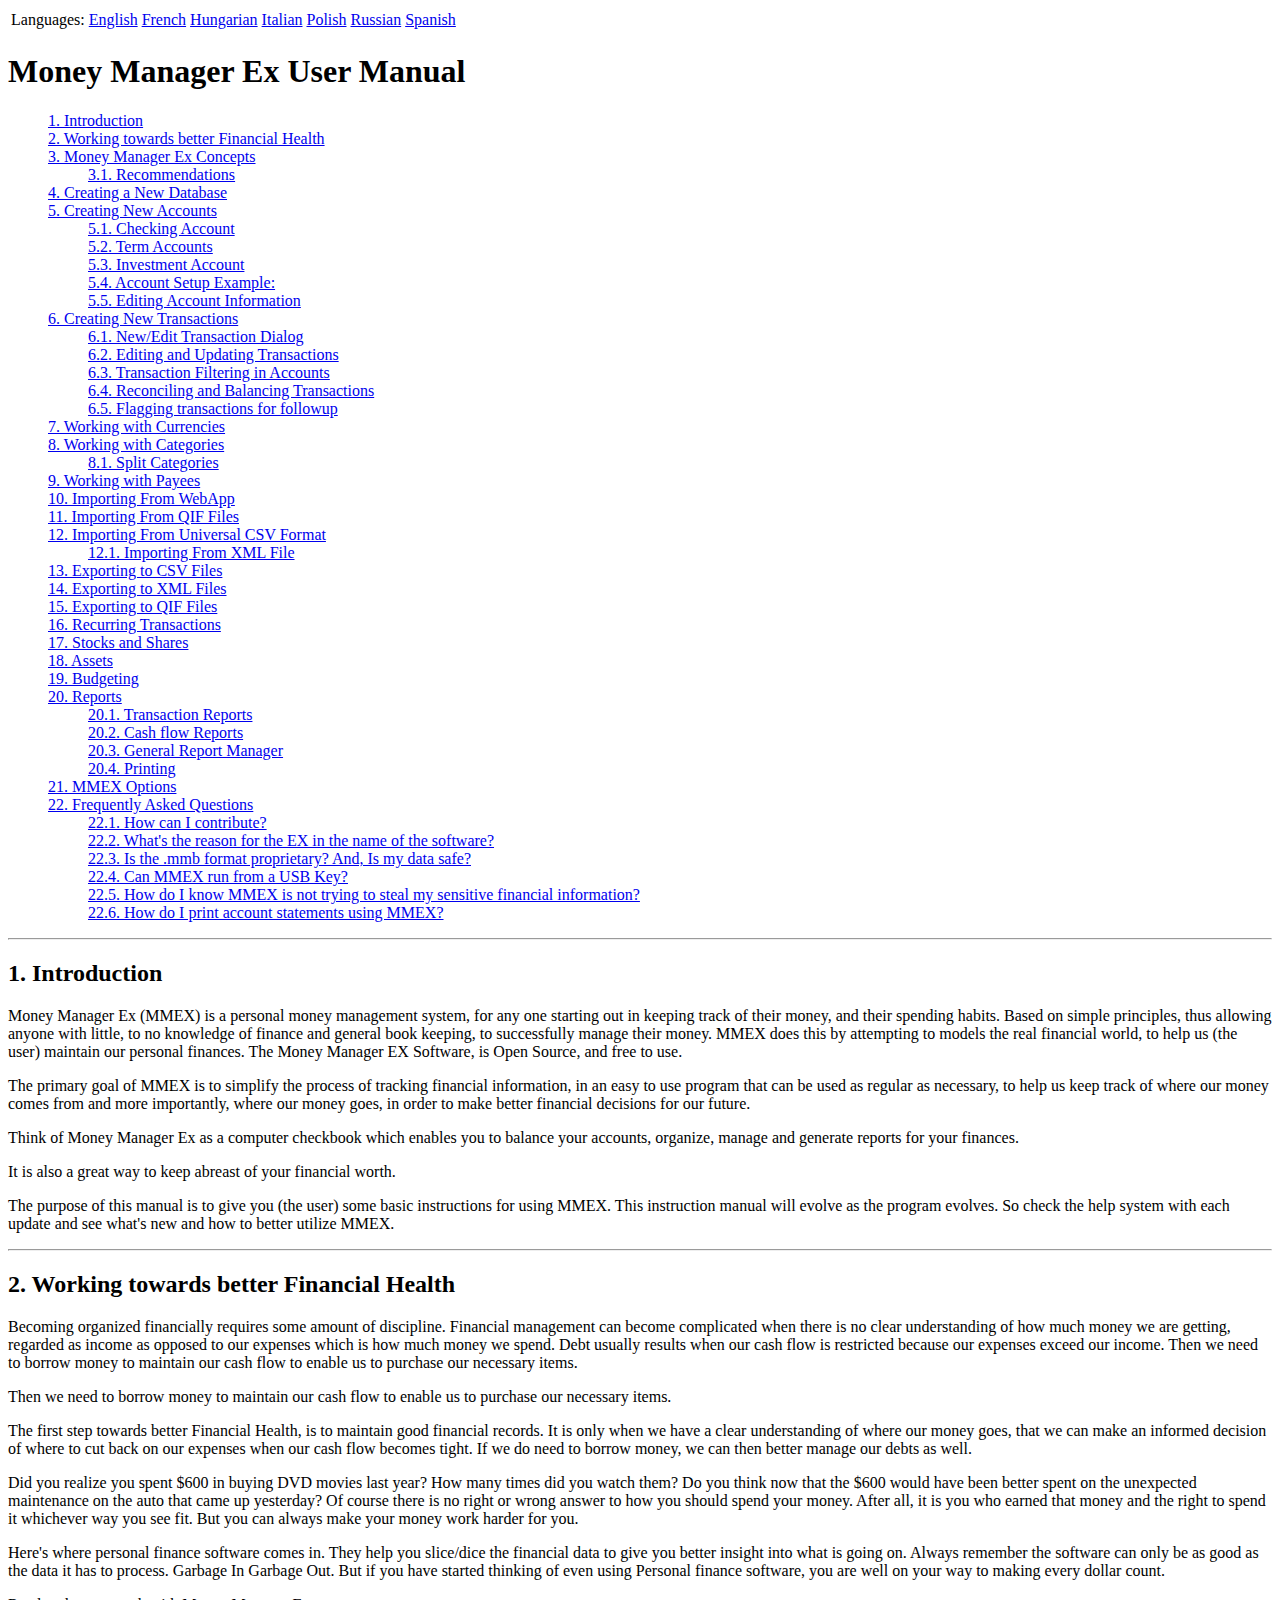
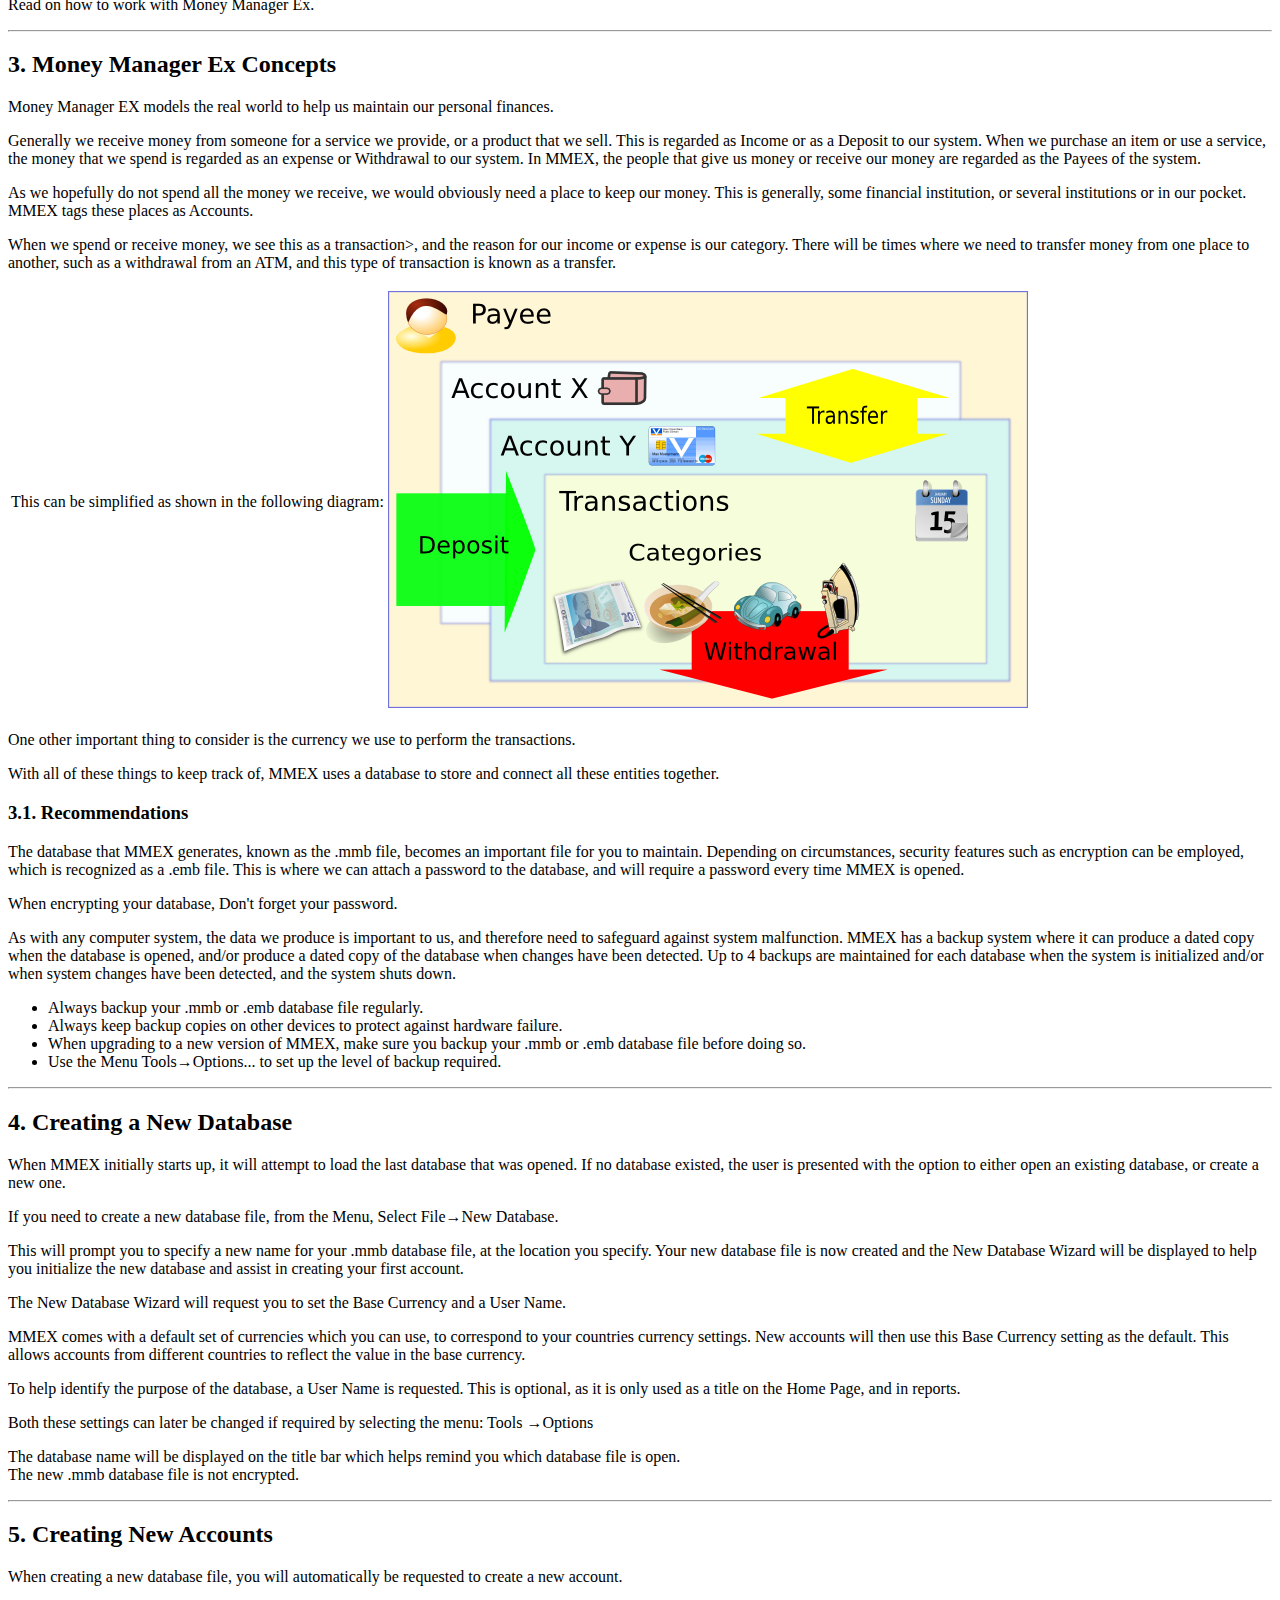
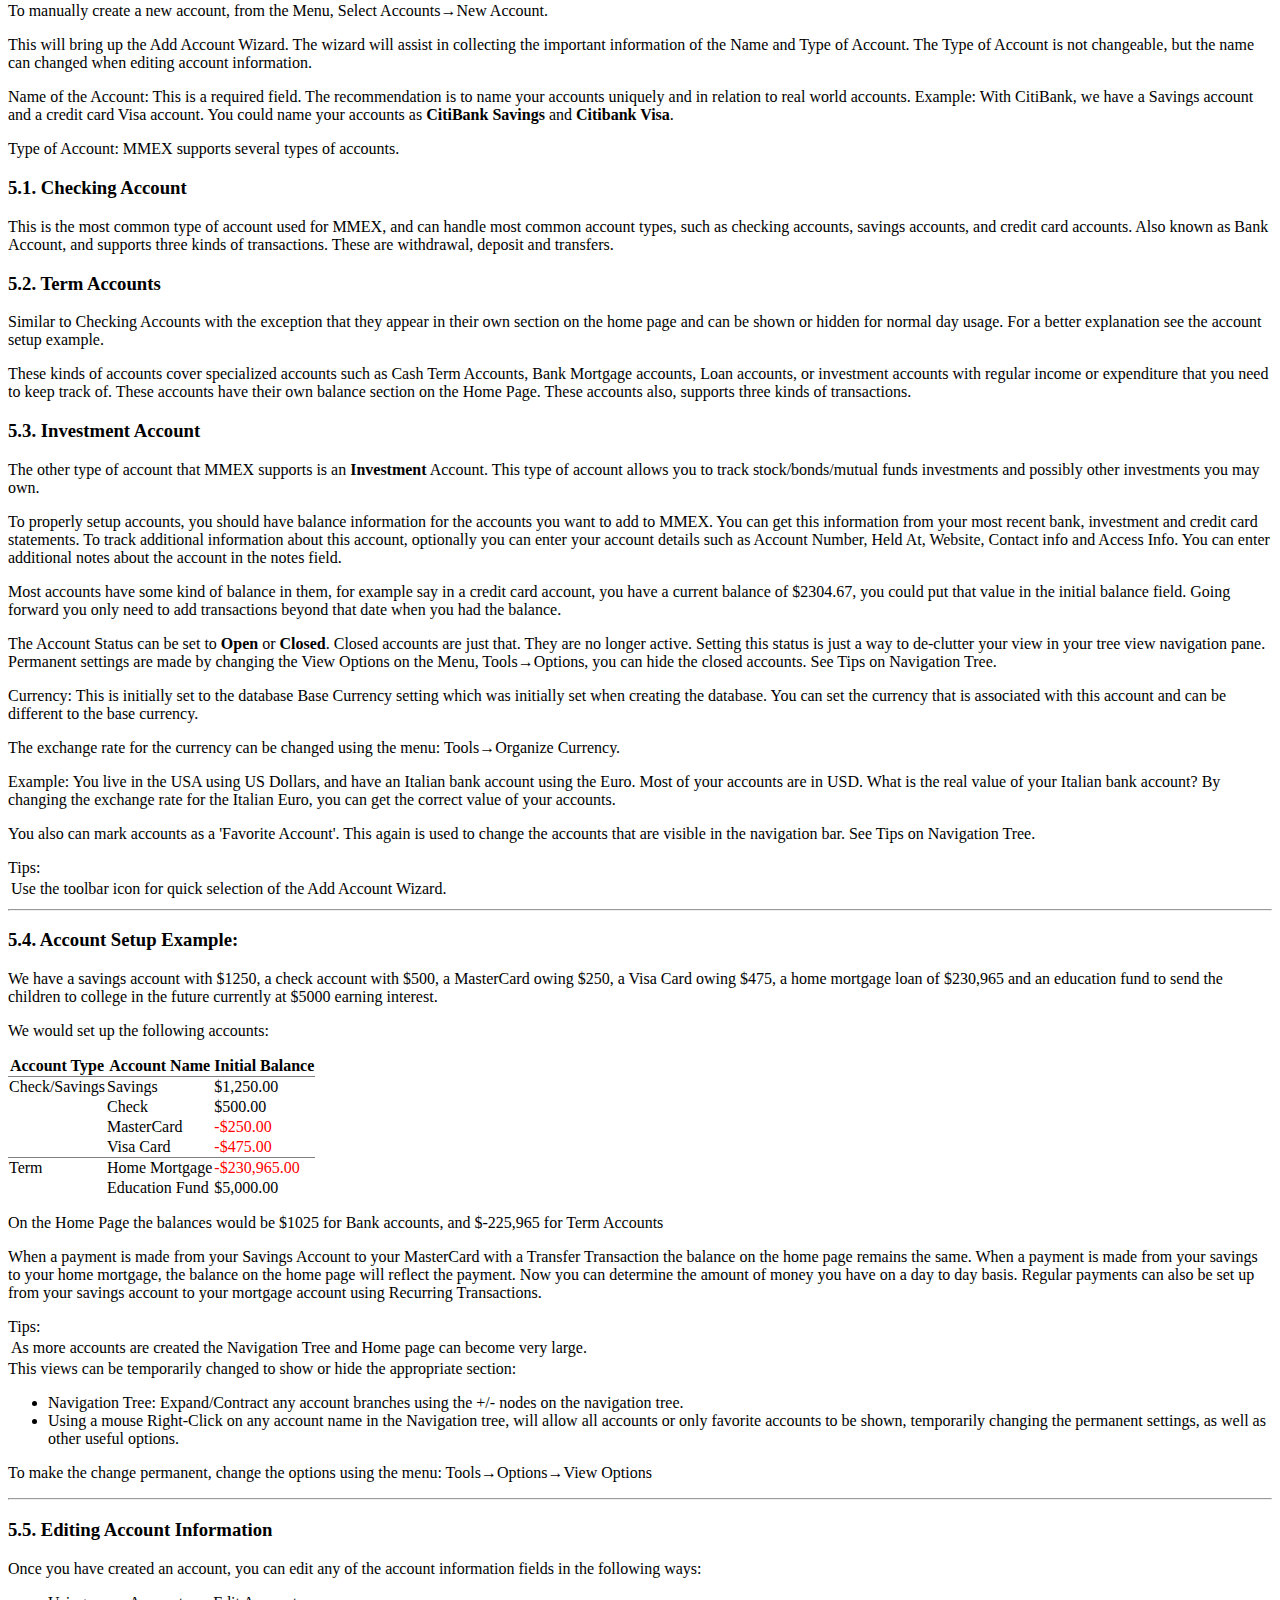
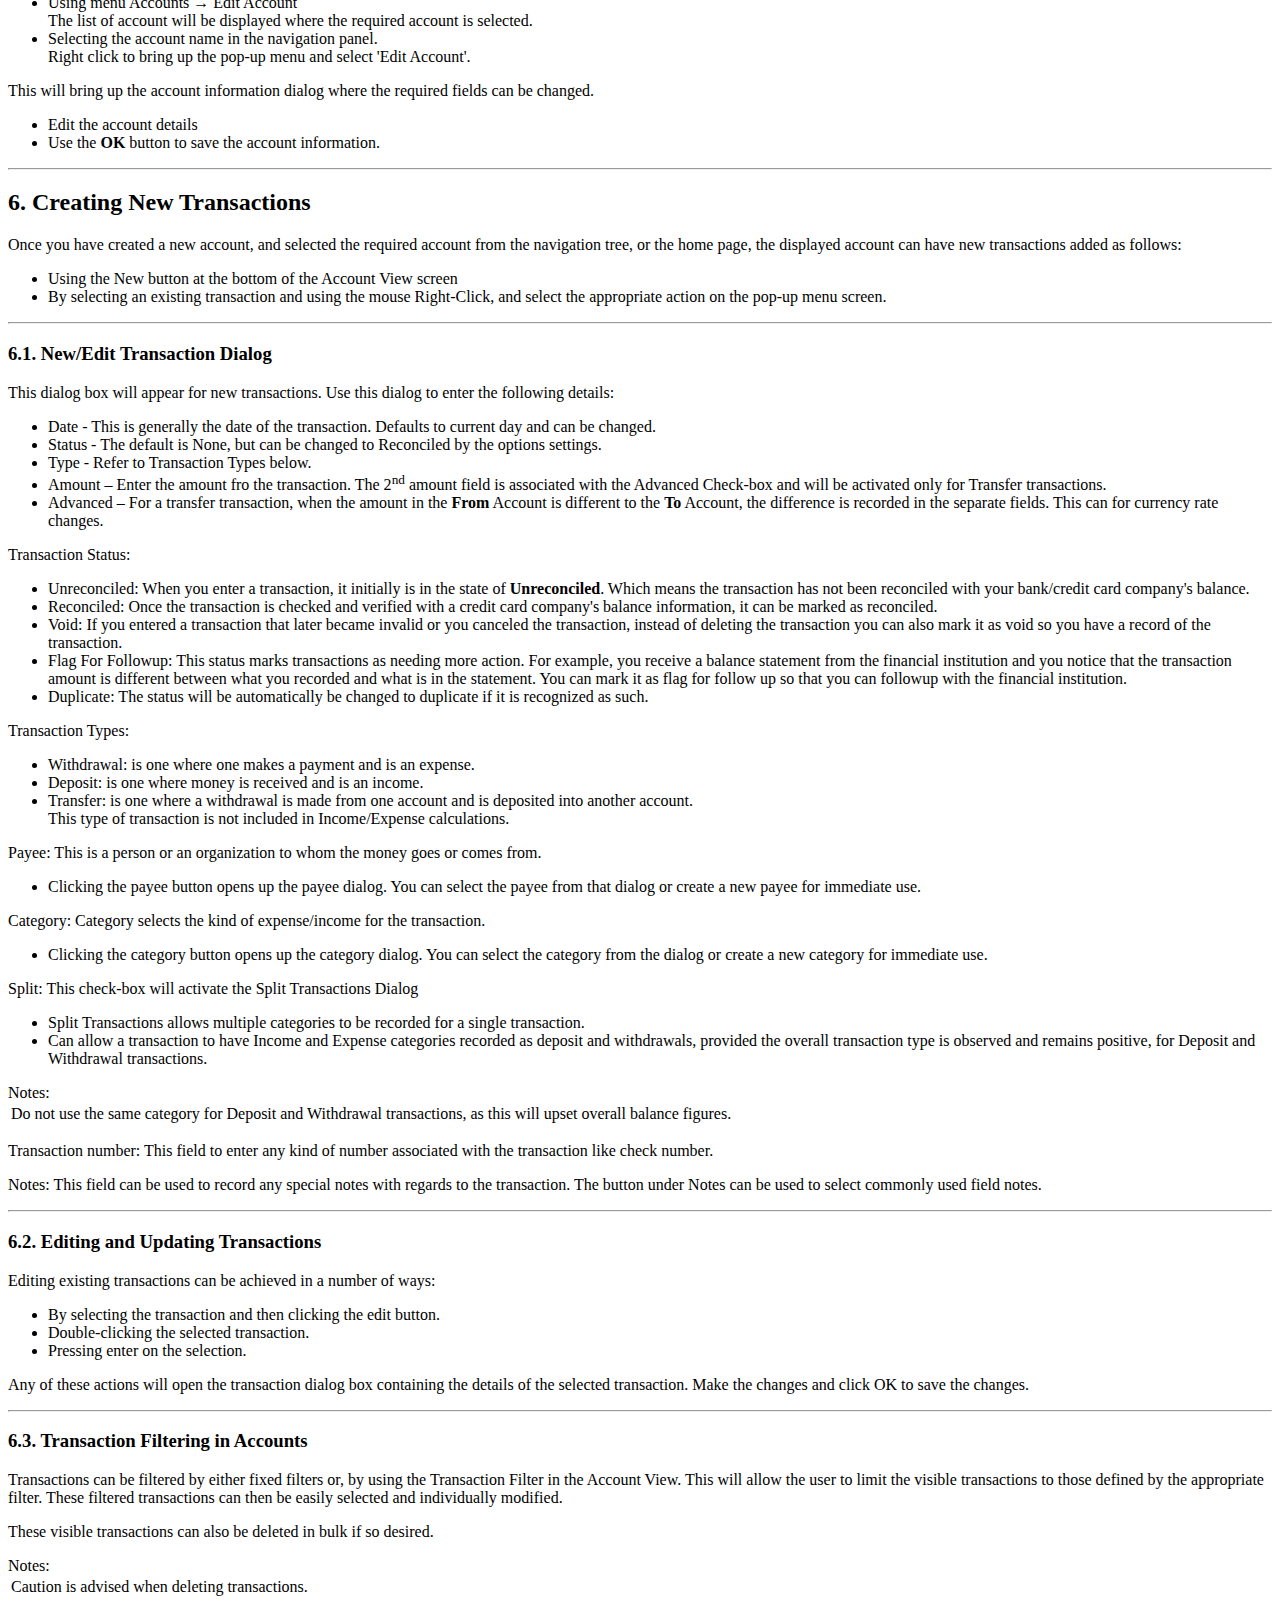
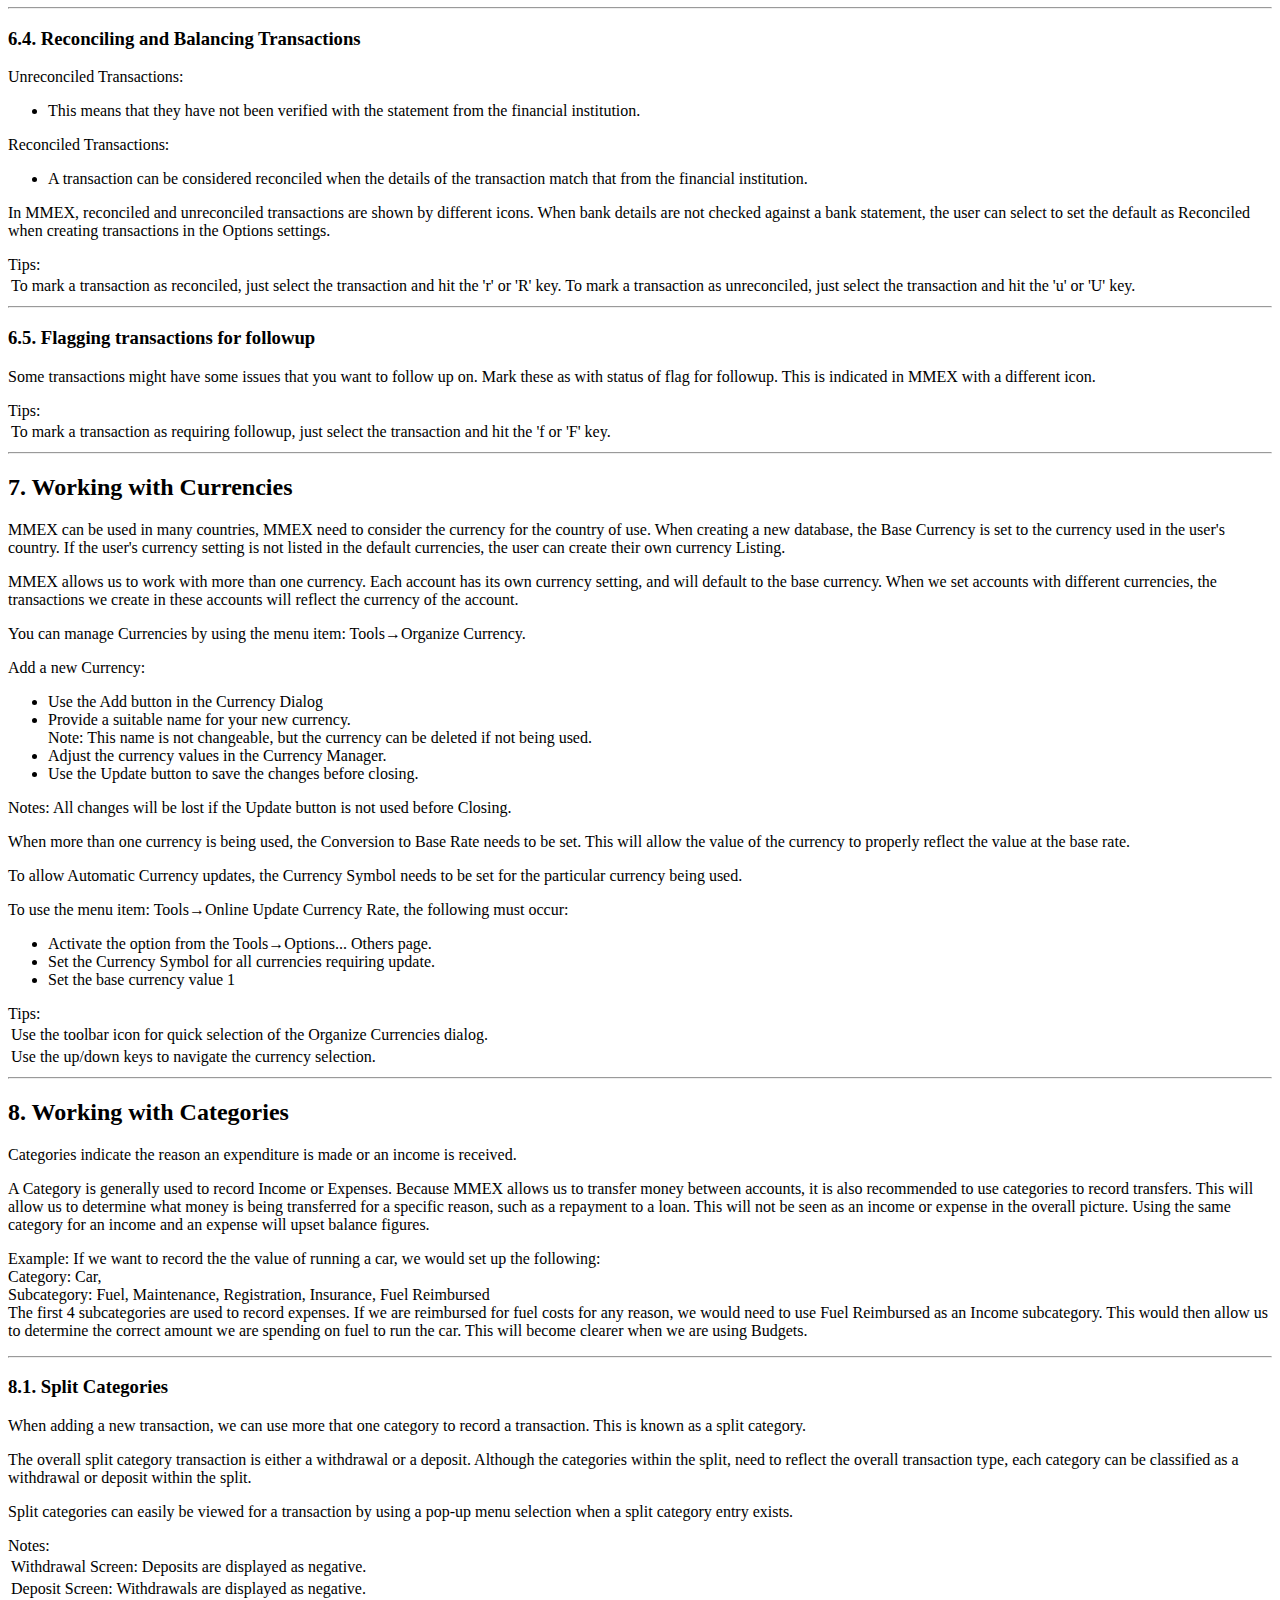
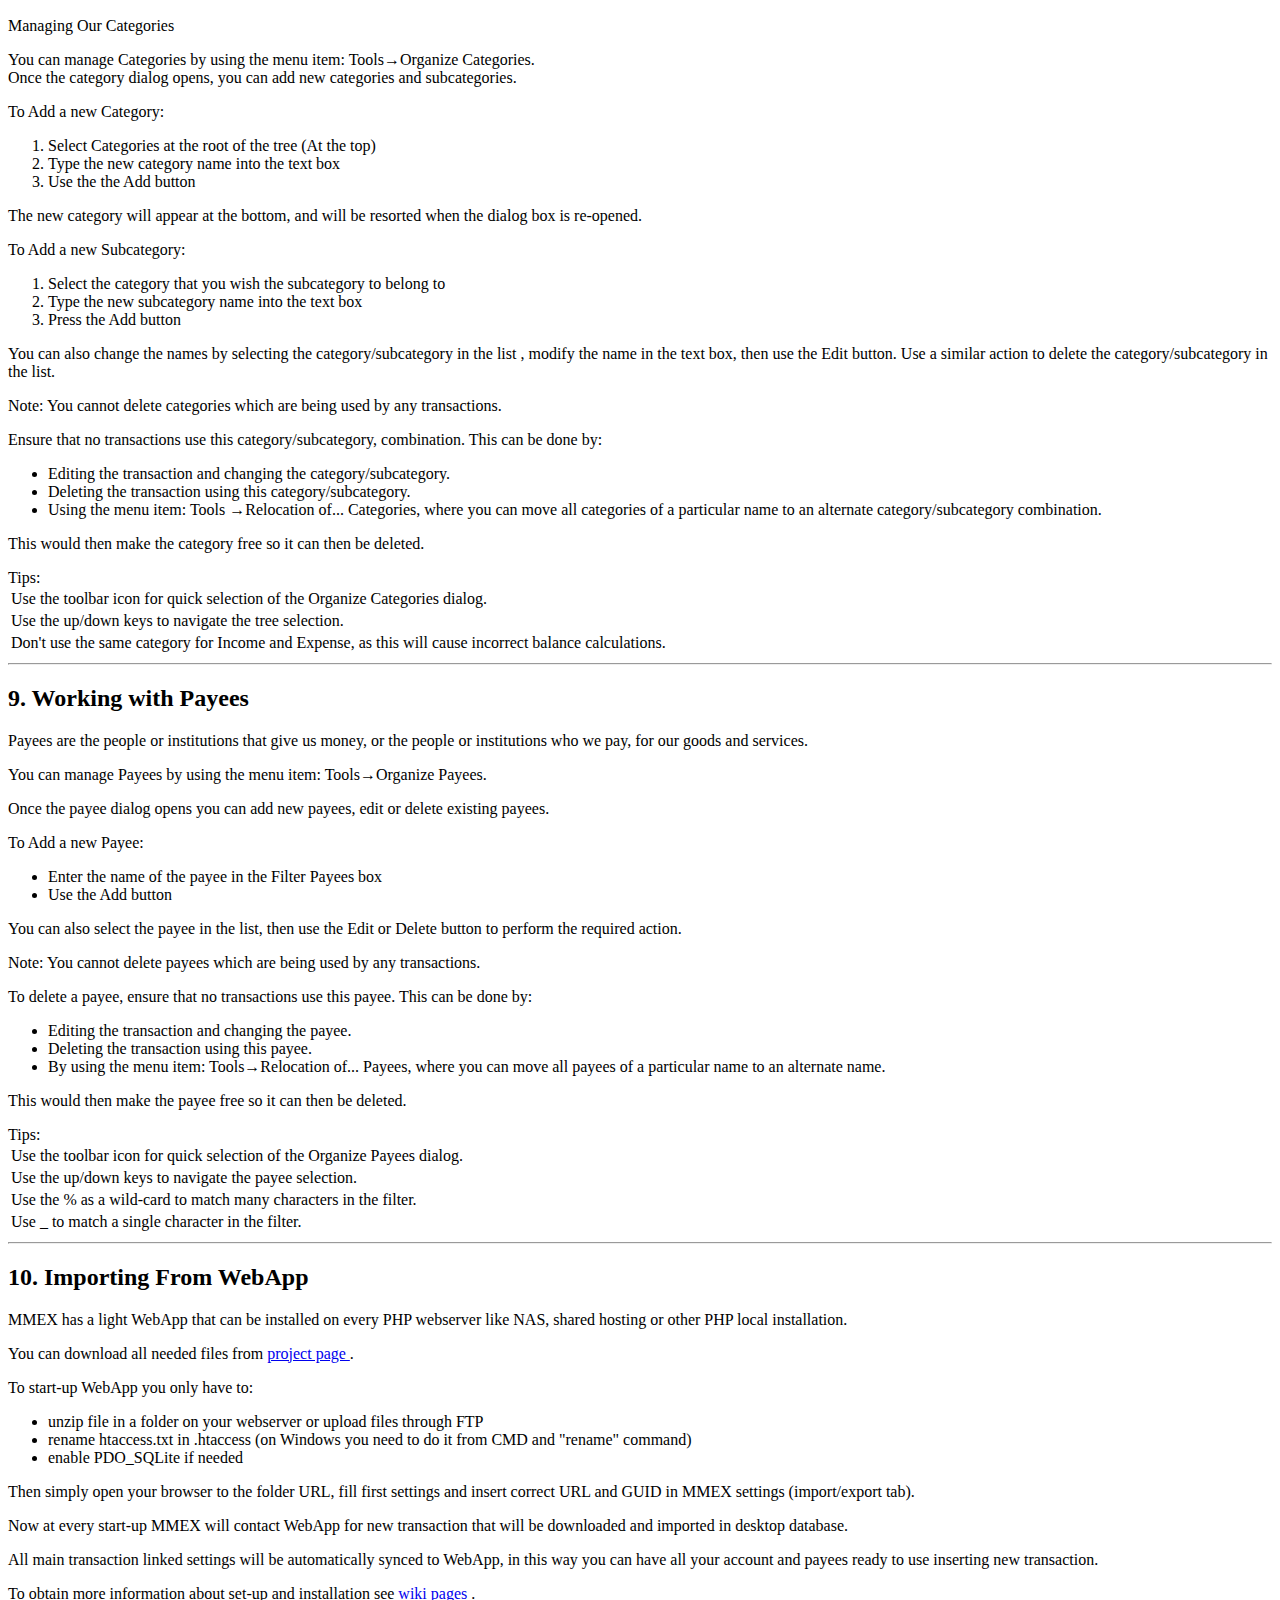
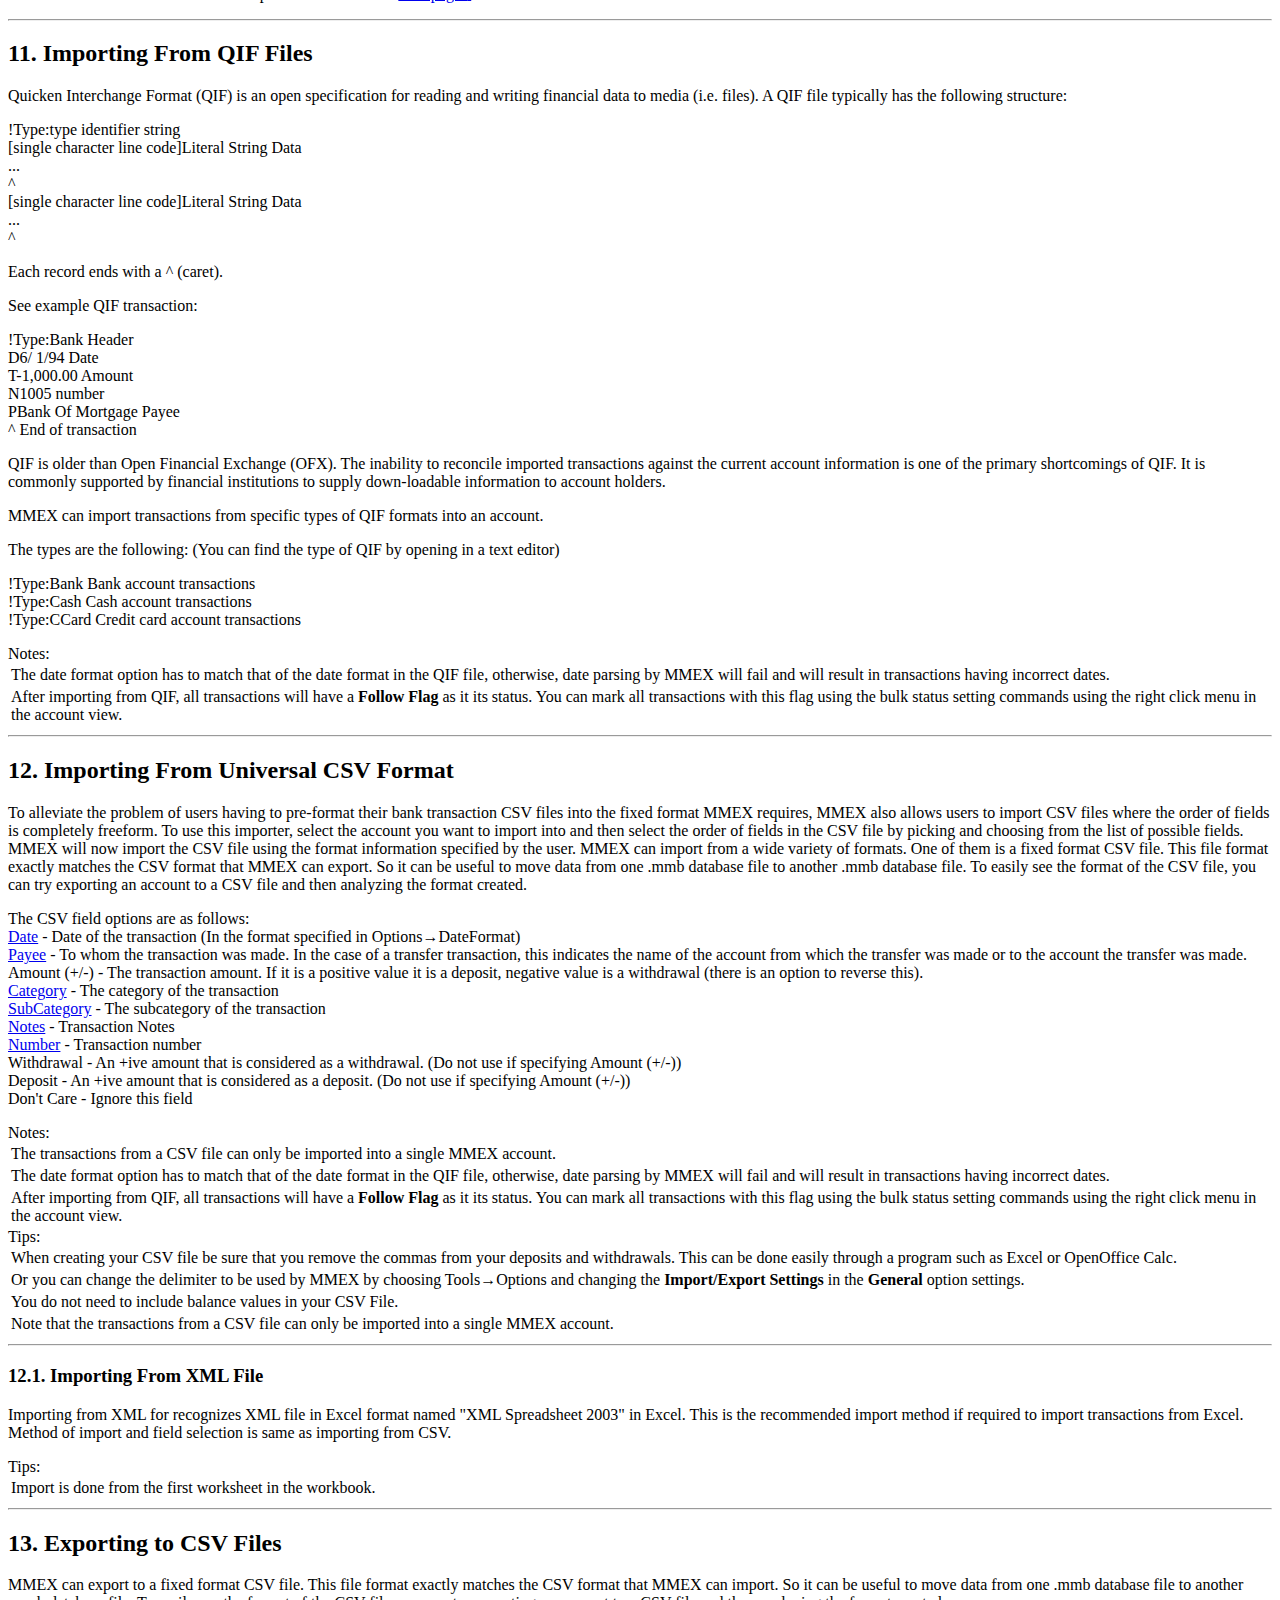
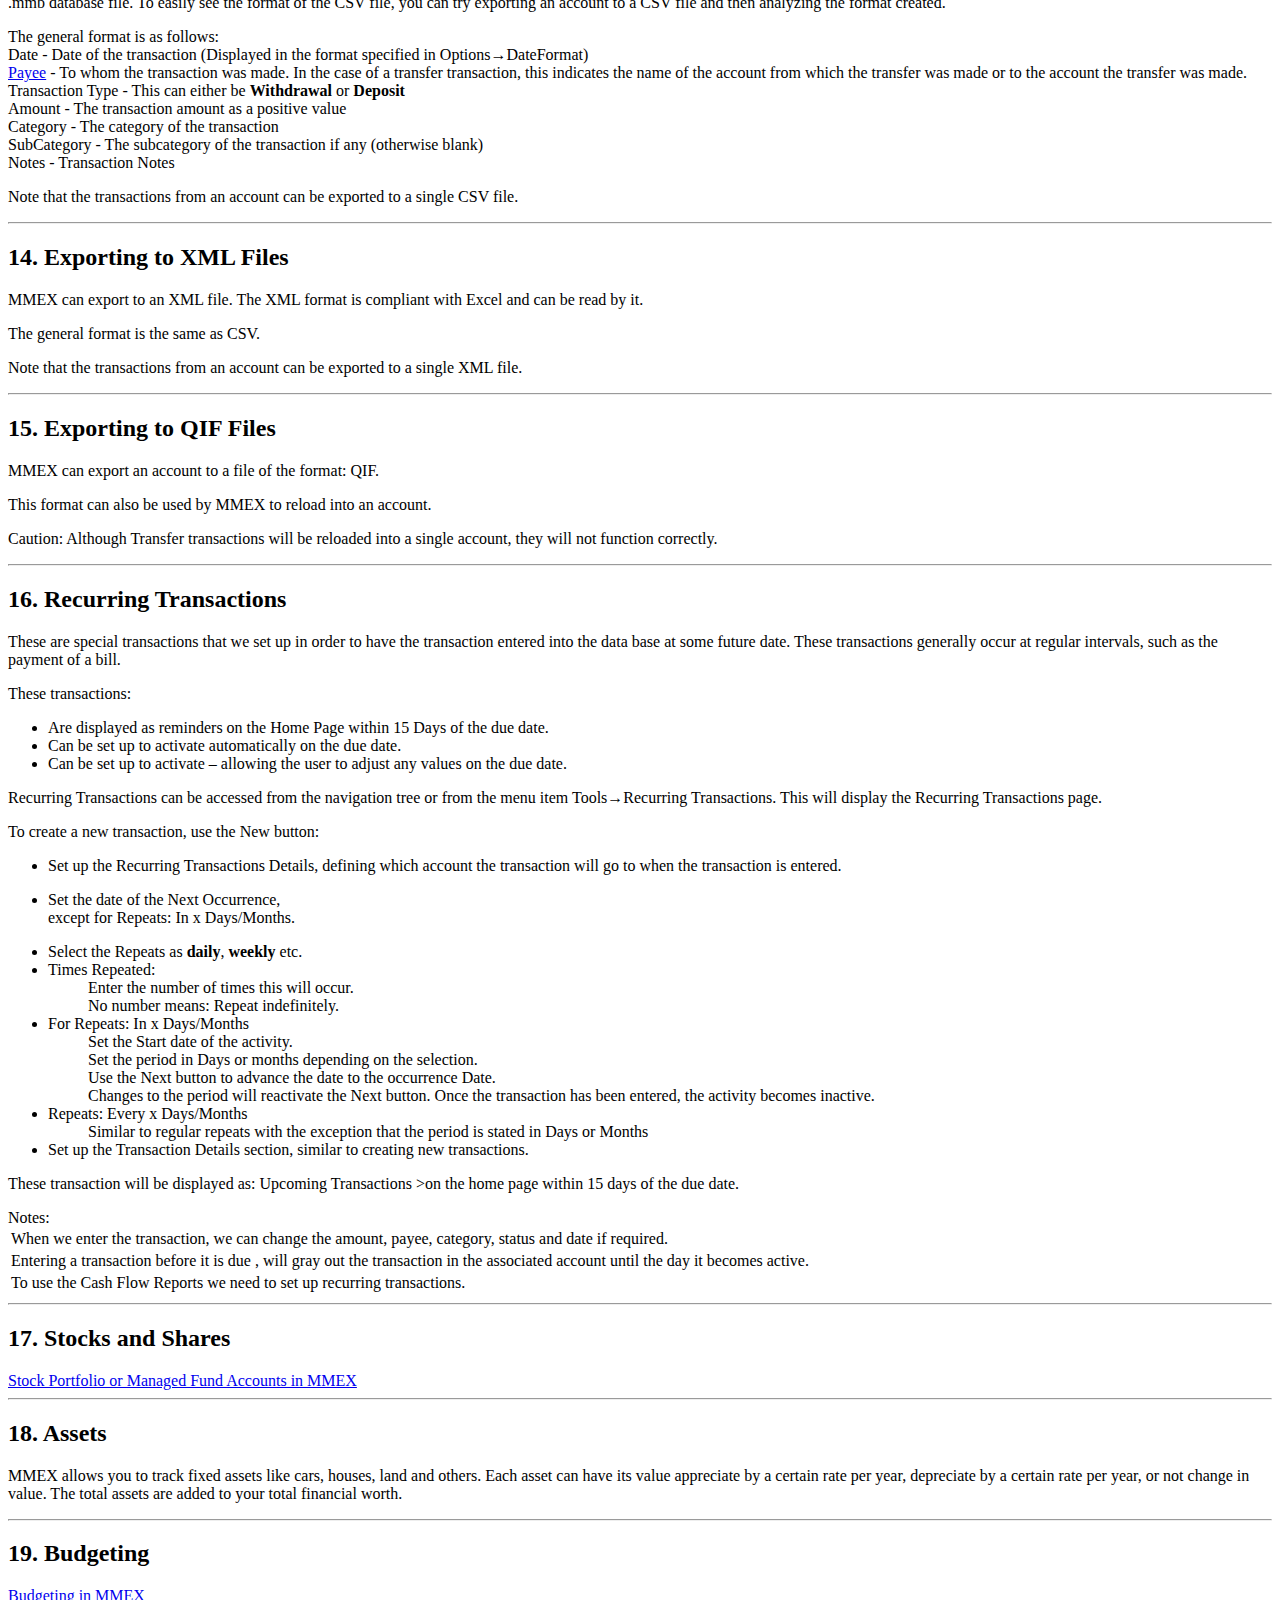
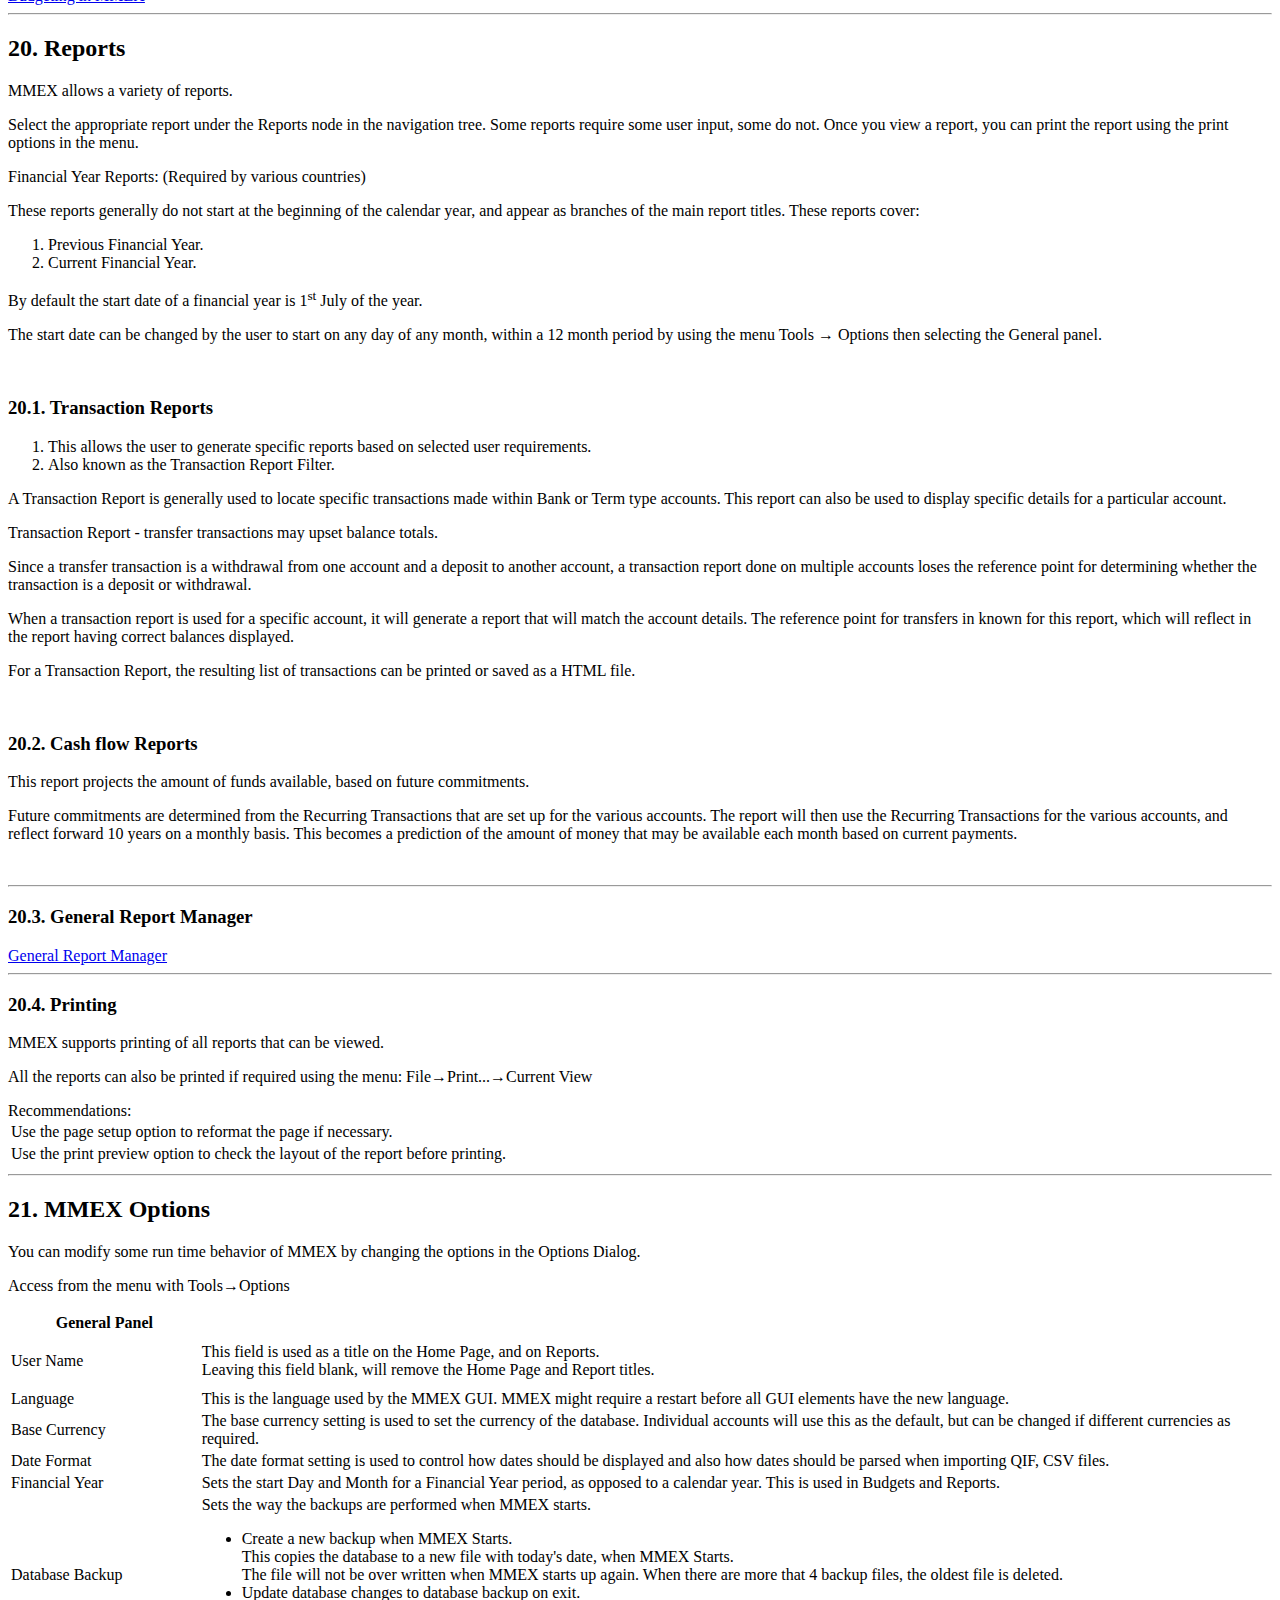
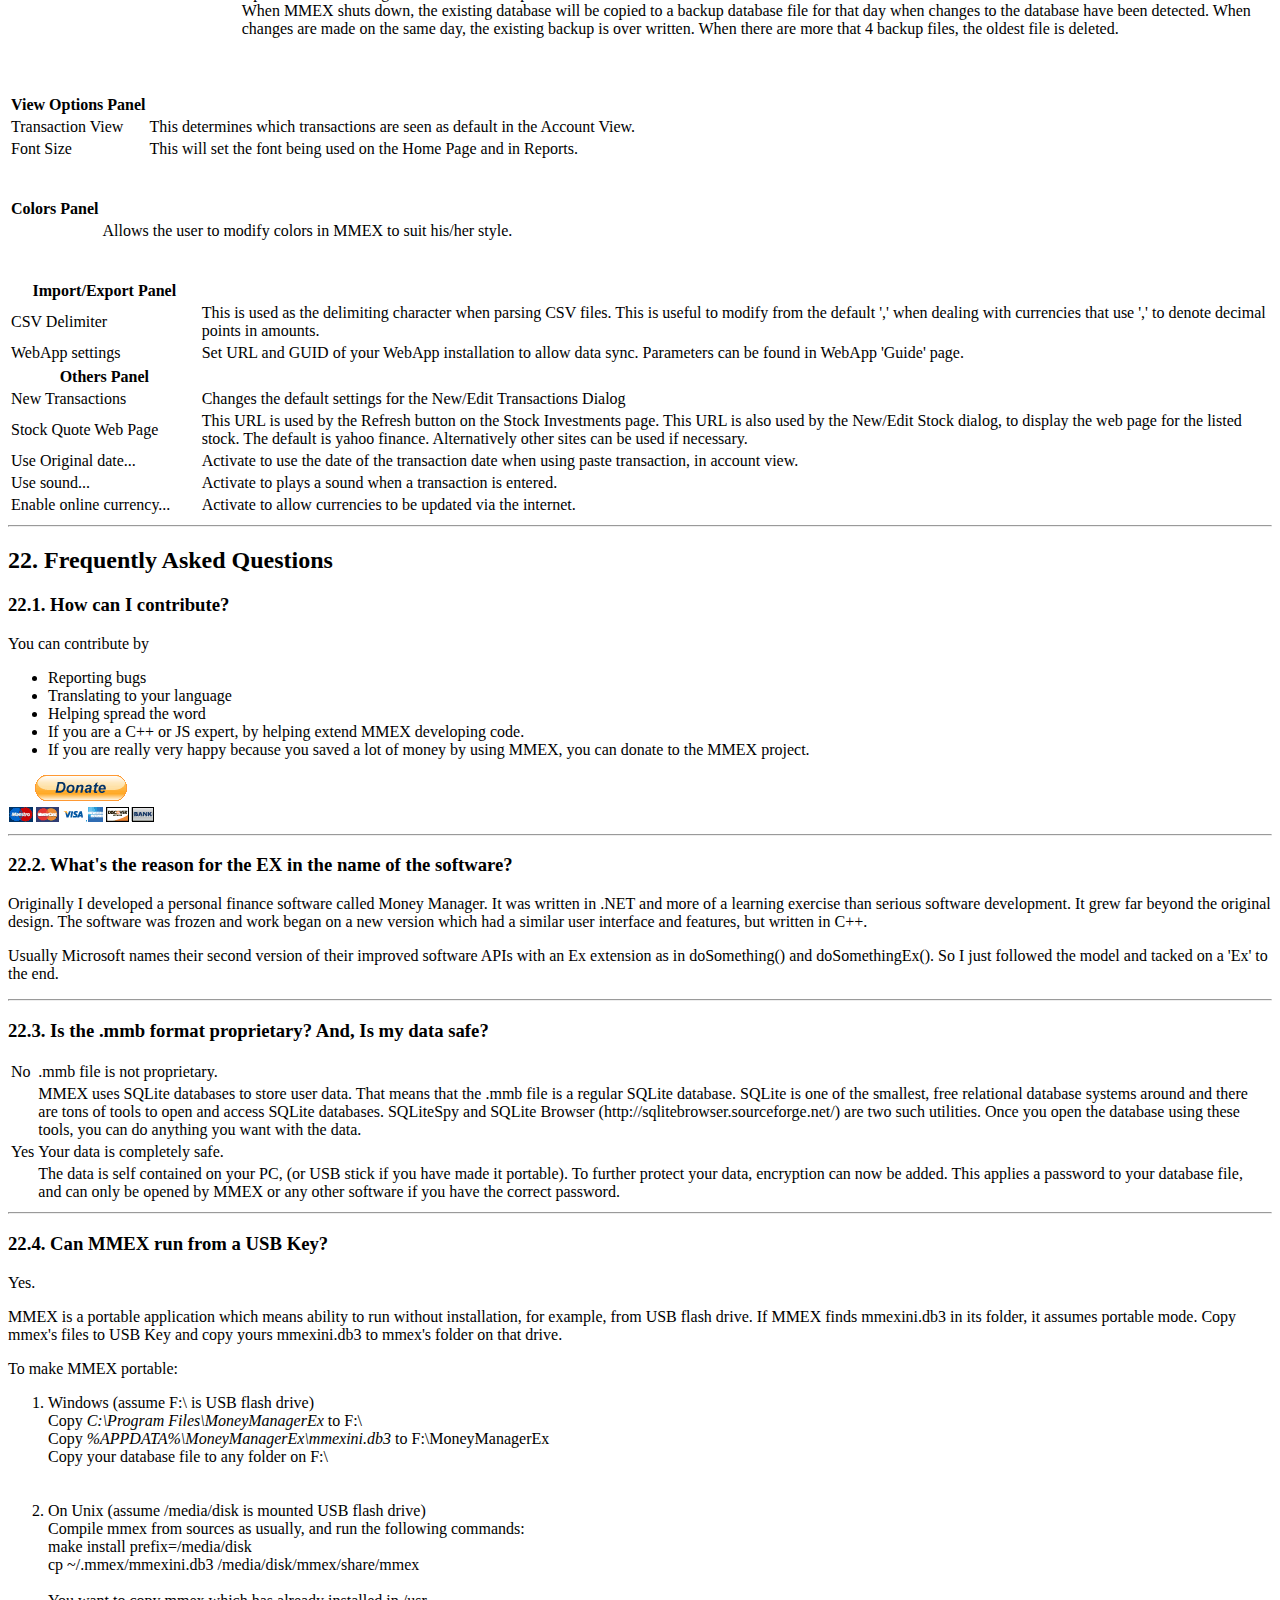
==== index.html @ e493445b "update" ====
﻿<!DOCTYPE html>
<html>
<head>
    <meta charset="UTF-8">

    <title>Money Manager Ex User Manual</title>
    <link href="../res/master.css" rel="stylesheet" type="text/css">
    <script src="js/translator.js"></script>
    <script src="js/translations.js"></script>
    <script src="js/toc.js"></script>
    <script src='http://ajax.googleapis.com/ajax/libs/jquery/2.0.0/jquery.min.js'></script>
    <script src="js/back_to_top.js"></script>
    <link href="back_to_top.css" rel="stylesheet" type="text/css">
</head>

<body dir="ltr" lang="en-US" onload="translate();generateTOC(document.getElementById('toc'));">
    <a href="#" class="back-to-top"><img src="img/backtotop.png" alt="Back to Top" /></a>
    <!--Smooth Back to Top Button End-->

    <table class="table, small">
        <tr>
            <td class="label label-info">Languages:</td>
            <td><a href="index.html?lang=english">English</a></td>
            <td><a href="index.html?lang=french">French</a></td>
            <td><a href="index.html?lang=hungarian">Hungarian</a></td>
            <td><a href="index.html?lang=italian">Italian</a></td>
            <td><a href="index.html?lang=polish">Polish</a></td>
            <td><a href="index.html?lang=russian">Russian</a></td>
            <td><a href="index.html?lang=spanish">Spanish</a></td>
        </tr>
    </table>

    <h1 class="i18n">Money Manager Ex User Manual</h1>

    <div id="toc">
        <!-- ToC generated by Javascript -->
    </div>
    <hr>
    <h2 class="i18n">Introduction</h2>
    <p class="i18n" id="intro_1">
        Money Manager Ex (MMEX) is a personal money management system,
        for any one starting out in keeping track of their money, and their
        spending habits. Based on simple principles, thus allowing anyone
        with little, to no knowledge of finance and general book keeping,
        to successfully manage their money. MMEX does this by attempting to
        models the real financial world, to help us (the user) maintain our
        personal finances. The Money Manager EX Software, is Open Source,
        and free to use.
    </p>
    <p class="i18n" id="intro_2">
        The primary goal of MMEX is to simplify the process of tracking
        financial information, in an easy to use program that can be used
        as regular as necessary, to help us keep track of where our money
        comes from and more importantly, where our money goes, in order to
        make better financial decisions for our future.
    </p>
    <p class="i18n" id="intro_3">
        Think of Money Manager Ex as a computer checkbook which enables
        you to balance your accounts, organize, manage and generate reports
        for your finances.
    </p>
    <p class="i18n" id="intro_4">
        It is also a great way to keep abreast of your financial
        worth.
    </p>
    <p class="i18n" id="intro_5">
        The purpose of this manual is to give you (the user) some basic
        instructions for using MMEX. This instruction manual will evolve as
        the program evolves. So check the help system with each update and
        see what's new and how to better utilize MMEX.
        <hr>

        <h2 class="i18n">Working towards better Financial Health</h2>
    <p class="i18n" id="w_1">
        Becoming organized financially requires some amount of
        discipline. Financial management can become complicated when there
        is no clear understanding of how much money we are getting,
        regarded as income as opposed to our expenses which is how much
        money we spend. Debt usually results when our cash flow is
        restricted because our expenses exceed our income. Then we need to
        borrow money to maintain our cash flow to enable us to purchase our
        necessary items.
    </p>
    <p class="i18n" id="w_2">
        Then we need to borrow money to maintain our cash flow to enable
        us to purchase our necessary items.
    </p>
    <p class="i18n" id="w_3">
        The first step towards better Financial Health, is to maintain
        good financial records. It is only when we have a clear
        understanding of where our money goes, that we can make an informed
        decision of where to cut back on our expenses when our cash flow
        becomes tight. If we do need to borrow money, we can then better
        manage our debts as well.
    </p>
    <p class="i18n" id="w_4">
        Did you realize you spent $600 in buying DVD movies last year?
        How many times did you watch them? Do you think now that the $600
        would have been better spent on the unexpected maintenance on the
        auto that came up yesterday? Of course there is no right or wrong
        answer to how you should spend your money. After all, it is you who
        earned that money and the right to spend it whichever way you see
        fit. But you can always make your money work harder for you.
    </p>
    <p class="i18n" id="w_5">
        Here's where personal finance software comes in. They help you
        slice/dice the financial data to give you better insight into what
        is going on. Always remember the software can only be as good as
        the data it has to process. Garbage In Garbage Out. But if you have
        started thinking of even using Personal finance software, you are
        well on your way to making every dollar count.
    </p>
    <p class="i18n" id="w_6">
        Read on how to work with Money Manager Ex.
    </p>
    <hr>

    <h2 class="i18n">Money Manager Ex Concepts</h2>
    <p class="i18n" id="concept_1">
        Money Manager EX models the real world to help us maintain our
        personal finances.
    </p>
    <p class="i18n" id="concept_2">
        Generally we receive money from someone for a service we
        provide, or a product that we sell. This is regarded as Income or
        as a Deposit to our system. When we purchase an item or use a
        service, the money that we spend is regarded as an expense or
        Withdrawal to our system. In MMEX, the people that give us money or
        receive our money are regarded as the Payees of the system.
    </p>
    <p class="i18n" id="concept_3">
        As we hopefully do not spend all the money we receive, we would
        obviously need a place to keep our money. This is generally, some
        financial institution, or several institutions or in our pocket.
        MMEX tags these places as Accounts.
    </p>
    <p class="i18n" id="concept_4">
        When we spend or receive money, we see this as a
        transaction&gt;, and the reason for our income or expense is our
        category. There will be times where we need to transfer money from
        one place to another, such as a withdrawal from an ATM, and this
        type of transaction is known as a transfer.
    </p>
    <table class="table, small">
        <tr>
            <td class="i18n" id="concept_5">This can be simplified as shown in the following diagram:</td>
            <td><img id="mmex_concept" alt='MMEX Concept' src='img/mmex_concept.png'></td>
        </tr>
    </table>
    <script>
        var lang = getParameterValue("lang").substring(0, 2);
        var img_path = "img/mmex_concept.png";
        if (lang == 'ru')
            img_path = "img/mmex_concept_ru.png";
        else if (lang == 'po')
            img_path = "img/mmex_concept_po.png";
        else if (lang == 'hu')
            img_path = "img/mmex_concept_hu.png";
        document.getElementById('mmex_concept').src = img_path;
    </script>
    <p class="i18n" id="concept_6">
        One other important thing to consider is the currency we use to
        perform the transactions.
    </p>
    <p class="i18n" id="concept_7">
        With all of these things to keep track of, MMEX uses a database
        to store and connect all these entities together.
    </p>
    <h3 class="i18n">Recommendations</h3>
    <p class="i18n" id="rec_1">
        The database that MMEX generates, known as the .mmb file,
        becomes an important file for you to maintain. Depending on
        circumstances, security features such as encryption can be
        employed, which is recognized as a .emb file. This is where we can
        attach a password to the database, and will require a password
        every time MMEX is opened.
    </p>
    <p class="i18n">When encrypting your database, Don't forget your password.</p>
    <p class="i18n" id="rec_3">
        As with any computer system, the data we produce is important to
        us, and therefore need to safeguard against system malfunction.
        MMEX has a backup system where it can produce a dated copy when the
        database is opened, and/or produce a dated copy of the database
        when changes have been detected. Up to 4 backups are maintained for
        each database when the system is initialized and/or when system
        changes have been detected, and the system shuts down.
    </p>
    <ul>
        <li class="i18n">Always backup your .mmb or .emb database file regularly.</li>
        <li class="i18n">Always keep backup copies on other devices to protect against hardware failure.</li>
        <li class="i18n" id="rec_4">
            When upgrading to a new version of MMEX, make sure you
            backup your .mmb or .emb database file before doing so.
        </li>
        <li class="i18n" id="rec_5">Use the Menu Tools&rarr;Options... to set up the level of backup required.</li>
    </ul>
    <hr>

    <h2 class="i18n">Creating a New Database</h2>
    <p class="i18n" id="new_db_1">
        When MMEX initially starts up, it will attempt to load the last
        database that was opened. If no database existed, the user is
        presented with the option to either open an existing database, or
        create a new one.
    </p>
    <p class="i18n" id="new_db_2">
        If you need to create a new database file, from the Menu, Select
        File&rarr;New Database.
    </p>
    <p class="i18n" id="new_db_3">
        This will prompt you to specify a new name for your .mmb
        database file, at the location you specify. Your new database file
        is now created and the New Database Wizard will be displayed to
        help you initialize the new database and assist in creating your
        first account.
    </p>
    <p class="i18n" id="new_db_4">
        The New Database Wizard will request you to set the Base
        Currency and a User Name.
    </p>
    <p class="i18n" id="new_db_5">
        MMEX comes with a default set of currencies which you can use,
        to correspond to your countries currency settings. New accounts
        will then use this Base Currency setting as the default. This
        allows accounts from different countries to reflect the value in
        the base currency.
    </p>
    <p class="i18n" id="new_db_6">
        To help identify the purpose of the database, a User Name is
        requested. This is optional, as it is only used as a title on the
        Home Page, and in reports.
    </p>
    <p class="i18n" id="new_db_7">
        Both these settings can later be changed if required by
        selecting the menu: Tools &rarr;Options
    </p>
    <p>
        <span class="i18n" id="new_db_8">
            The database name will be displayed on the title bar which helps
            remind you which database file is open.
        </span><br>
        <span class="i18n" id="new_db_9">The new .mmb database file is not encrypted.</span>
    </p>
    <hr>

    <h2 class="i18n">Creating New Accounts</h2>
    <p class="i18n" id="new_acc_1">
        When creating a new database file, you will automatically be
        requested to create a new account.
    </p>
    <p class="i18n" id="new_acc_2">
        To manually create a new account, from the Menu, Select
        Accounts&rarr;New Account.
    </p>
    <p class="i18n" id="new_acc_3">
        This will bring up the Add Account Wizard. The wizard will
        assist in collecting the important information of the Name and Type
        of Account. The Type of Account is not changeable, but the name can
        changed when editing account information.
    </p>
    <p class="i18n" id="new_acc_4">
        Name of the Account: This is a required field. The
        recommendation is to name your accounts uniquely and in relation to
        real world accounts. Example: With CitiBank, we have a Savings
        account and a credit card Visa account. You could name your
        accounts as <b>CitiBank Savings</b> and <b>Citibank Visa</b>.
    </p>
    <p class="i18n" id="new_acc_5">
        Type of Account: MMEX supports several types of accounts.
    </p>

    <h3 class="i18n">Checking Account</h3>
    <p class="i18n" id="new_acc_6">
        This is the most common type of account used for MMEX, and
        can handle most common account types, such as checking
        accounts, savings accounts, and credit card accounts. Also
        known as Bank Account, and supports three kinds of
        transactions. These are withdrawal, deposit and transfers.
    </p>
    <h3 class="i18n">Term Accounts</h3>

    <p class="i18n" id="new_acc_7">
        Similar to Checking Accounts with the exception that they
        appear in their own section on the home page and can be shown
        or hidden for normal day usage. For a better explanation see
        the account setup example.
    </p>
    <p class="i18n" id="new_acc_8">
        These kinds of accounts cover specialized accounts such as Cash
        Term Accounts, Bank Mortgage accounts, Loan accounts, or
        investment accounts with regular income or expenditure that you
        need to keep track of. These accounts have their own balance
        section on the Home Page. These accounts also, supports three
        kinds of transactions.
    </p>
    <h3 class="i18n">Investment Account</h3>
    <p class="i18n" id="new_acc_9">
        The other type of account that MMEX supports is an
        <b>Investment</b> Account. This type of account allows you to track
        stock/bonds/mutual funds investments and possibly other
        investments you may own.
    </p>

    <p class="i18n" id="new_acc_10">
        To properly setup accounts, you should have balance information
        for the accounts you want to add to MMEX. You can get this
        information from your most recent bank, investment and credit card
        statements. To track additional information about this account,
        optionally you can enter your account details such as Account
        Number, Held At, Website, Contact info and Access Info. You can
        enter additional notes about the account in the notes field.
    </p>
    <p class="i18n" id="new_acc_11">
        Most accounts have some kind of balance in them, for example say
        in a credit card account, you have a current balance of $2304.67,
        you could put that value in the initial balance field. Going
        forward you only need to add transactions beyond that date when you
        had the balance.
    </p>
    <p class="i18n" id="new_acc_12">
        The Account Status can be set to <b>Open</b> or <b>Closed</b>. Closed
        accounts are just that. They are no longer active. Setting this
        status is just a way to de-clutter your view in your tree view
        navigation pane. Permanent settings are made by changing the View
        Options on the Menu, Tools&rarr;Options, you can hide the closed
        accounts. See Tips on Navigation Tree.
    </p>
    <p class="i18n" id="new_acc_13">
        Currency: This is initially set to the database Base Currency
        setting which was initially set when creating the database. You can
        set the currency that is associated with this account and can be
        different to the base currency.
    </p>
    <p class="i18n" id="new_acc_14">
        The exchange rate for the currency can be changed using the
        menu: Tools&rarr;Organize Currency.
    </p>
    <p class="i18n" id="new_acc_15">
        Example: You live in the USA using US Dollars, and have an
        Italian bank account using the Euro. Most of your accounts are in
        USD. What is the real value of your Italian bank account? By
        changing the exchange rate for the Italian Euro, you can get the
        correct value of your accounts.
    </p>
    <p class="i18n" id="new_acc_16">
        You also can mark accounts as a 'Favorite Account'. This again
        is used to change the accounts that are visible in the navigation
        bar. See Tips on Navigation Tree.
    </p>
    <div>
        <span class="label label-info i18n">Tips:</span>
        <table class="table">
            <tr class="success">
                <td class="i18n" id="new_acc_17">
                    Use the toolbar icon for quick selection of the Add
                    Account Wizard.
                </td>
            </tr>
        </table>
    </div>
    <hr>
    <h3 class="i18n">Account Setup Example:</h3>
    <p class="i18n" id="new_acc_18">
        We have a savings account with $1250, a check account with $500,
        a MasterCard owing $250, a Visa Card owing $475, a home mortgage
        loan of $230,965 and an education fund to send the children to
        college in the future currently at $5000 earning interest.
    </p>
    <p class="i18n" id="new_acc_19">
        We would set up the following accounts:
    </p>
    <table rules="GROUPS" class="table-condensed">
        <thead>
            <tr style="vertical-align: top;">
                <th class="i18n">Account Type</th>
                <th class="i18n">Account Name</th>
                <th class="i18n">Initial Balance</th>
            </tr>
        </thead>
        <tbody>
            <tr style="vertical-align: top;">
                <td class="i18n">Check/Savings</td>
                <td class="i18n">Savings</td>
                <td class="i18n">$1,250.00</td>
            </tr>
            <tr style="vertical-align: top;">
                <td>&nbsp;</td>
                <td class="i18n">Check</td>
                <td class="i18n">$500.00</td>
            </tr>
            <tr style="vertical-align: top;">
                <td>&nbsp;</td>
                <td class="i18n">MasterCard</td>
                <td class="i18n" style="color: red;">-$250.00</td>
            </tr>
            <tr style="vertical-align: top;">
                <td>&nbsp;</td>
                <td class="i18n">Visa Card</td>
                <td class="i18n" style="color:red;">-$475.00</td>
            </tr>
        </tbody>
        <tbody>
            <tr style="vertical-align: top;">
                <td class="i18n">Term</td>
                <td class="i18n">Home Mortgage</td>
                <td style="color:red;" class="i18n">-$230,965.00</td>
            </tr>
            <tr style="vertical-align: top;">
                <td>&nbsp;</td>
                <td class="i18n">Education Fund</td>
                <td class="i18n">$5,000.00</td>
            </tr>
        </tbody>
    </table>
    <p class="i18n" id="new_acc_20">
        On the Home Page the balances would be $1025 for Bank accounts,
        and $-225,965 for Term Accounts
    </p>
    <p class="i18n" id="new_acc_21">
        When a payment is made from your Savings Account to your
        MasterCard with a Transfer Transaction the balance on the home page
        remains the same. When a payment is made from your savings to your
        home mortgage, the balance on the home page will reflect the
        payment. Now you can determine the amount of money you have on a
        day to day basis. Regular payments can also be set up from your
        savings account to your mortgage account using Recurring Transactions.
    </p>

    <div>
        <span class="label label-info i18n">Tips:</span>
        <table class="table">
            <tr class="success">
                <td class="i18n" id="new_acc_22">
                    As more accounts are created the Navigation Tree and Home page
                    can become very large.
                </td>
            </tr>
        </table>
    </div>
        <span class="i18n" id="new_acc_23">
            This views can be temporarily changed to show or hide the
            appropriate section:
        </span>
    <ul>
        <li>
            <span class="i18n">Navigation Tree:</span>
            <span class="i18n" id="new_acc_24">
                Expand/Contract any account branches
                using the +/- nodes on the navigation tree.
            </span>
        </li>
        <li>
            <span class="i18n" id="new_acc_26">
                Using a mouse Right-Click on any account name in the Navigation tree, will allow all
                accounts or only favorite accounts to be shown, temporarily
                changing the permanent settings, as well as other useful
                options.
            </span>
        </li>
    </ul>

    <p class="i18n" id="new_acc_28">
        To make the change permanent, change the options using the menu:
        Tools&rarr;Options&rarr;View Options
    </p>
    <hr>

    <h3 class="i18n">Editing Account Information</h3>
    <p class="i18n" id="acc_edit_1">
        Once you have created an account, you can edit any of the
        account information fields in the following ways:
    </p>
    <ul>
        <li class="i18n" id="acc_edit_2">
            Using menu Accounts &rarr; Edit Account<br>
            The list of account will be displayed where the required
            account is selected.
        </li>
        <li class="i18n" id="acc_edit_3">
            Selecting the account name in the navigation panel.<br>
            Right click to bring up the pop-up menu and select 'Edit Account'.
        </li>
    </ul>
    <p class="i18n" id="acc_edit_4">
        This will bring up the account information dialog where the
        required fields can be changed.
    </p>
    <ul>
        <li class="i18n">Edit the account details</li>
        <li class="i18n" id="acc_edit_5">
            Use the <b>OK</b> button to save the account information.
        </li>
    </ul>
    <hr>
    <h2 class="i18n">Creating New Transactions</h2>
    <p class="i18n" id="new_trx_1">
        Once you have created a new account, and selected the required
        account from the navigation tree, or the home page, the displayed
        account can have new transactions added as follows:
    </p>
    <ul>
        <li class="i18n" id="new_trx_2">
            Using the New button at the bottom of the Account View screen
        </li>
        <li class="i18n" id="new_trx_3">
            By selecting an existing transaction and using the mouse
            Right-Click, and select the appropriate action on the pop-up
            menu screen.
        </li>
    </ul>
    <hr>
    <h3 class="i18n">New/Edit Transaction Dialog</h3>
    <p class="i18n" id="trx_dlg_1">
        This dialog box will appear for new transactions. Use this
        dialog to enter the following details:
    </p>
    <a name="Date"></a>
    <ul>
        <li class="i18n" id="trx_dlg_2">
            Date - This is generally the date of the transaction.
            Defaults to current day and can be changed.
        </li>
        <li class="i18n" id="trx_dlg_3">
            Status - The default is None, but can be changed to
            Reconciled by the options settings.
        </li>
        <li class="i18n" id="trx_dlg_4">Type - Refer to Transaction Types below.</li>
        <li class="i18n" id="trx_dlg_5">
            Amount &ndash; Enter the amount fro the transaction. The
            2<sup>nd</sup> amount field is associated with the Advanced
            Check-box and will be activated only for Transfer
            transactions.
        </li>
        <li class="i18n" id="trx_dlg_6">
            Advanced &ndash; For a transfer transaction, when the
            amount in the <b>From</b> Account is different to the <b>To</b> Account,
            the difference is recorded in the separate fields. This can for
            currency rate changes.
        </li>
    </ul>
    <p class="i18n">Transaction Status:</p>
    <ul>
        <li class="i18n" id="trx_dlg_7">
            Unreconciled: When you enter a transaction, it initially is
            in the state of <b>Unreconciled</b>. Which means the transaction has
            not been reconciled with your bank/credit card company's
            balance.
        </li>
        <li class="i18n" id="trx_dlg_8">
            Reconciled: Once the transaction is checked and verified
            with a credit card company's balance information, it can be
            marked as reconciled.
        </li>
        <li class="i18n" id="trx_dlg_9">
            Void: If you entered a transaction that later became
            invalid or you canceled the transaction, instead of deleting
            the transaction you can also mark it as void so you have a
            record of the transaction.
        </li>
        <li class="i18n" id="trx_dlg_10">
            Flag For Followup: This status marks transactions as
            needing more action. For example, you receive a balance
            statement from the financial institution and you notice that
            the transaction amount is different between what you recorded
            and what is in the statement. You can mark it as flag for
            follow up so that you can followup with the financial
            institution.
        </li>
        <li class="i18n" id="trx_dlg_11">
            Duplicate: The status will be automatically be changed to
            duplicate if it is recognized as such.
        </li>
    </ul>
    <p class="i18n">Transaction Types:</p>
    <ul>
        <li class="i18n" id="trx_dlg_13">
            Withdrawal: is one where one makes a payment and is an
            expense.
        </li>
        <li class="i18n" id="trx_dlg_14">
            Deposit: is one where money is received and is an
            income.
        </li>
        <li class="i18n" id="trx_dlg_15">
            Transfer: is one where a withdrawal is made from one
            account and is deposited into another account.<br>
            This type of transaction is not included in Income/Expense
            calculations.
        </li>
    </ul>
    <a name="Payee"></a>
    <p class="i18n" id="trx_dlg_16">
        Payee: This is a person or an organization to whom the money
        goes or comes from.
    </p>
    <ul>
        <li class="i18n" id="trx_dlg_17">
            Clicking the payee button opens up the payee dialog. You
            can select the payee from that dialog or create a new payee for
            immediate use.
        </li>
    </ul>
    <a name="Category"></a>
    <p class="i18n" id="trx_dlg_18">
        Category: Category selects the kind of expense/income for the
        transaction.
    </p>
    <ul>
        <li class="i18n" id="trx_dlg_19">
            Clicking the category button opens up the category dialog.
            You can select the category from the dialog or create a new
            category for immediate use.
        </li>
    </ul>
    <p class="i18n" id="trx_dlg_20">
        Split: This check-box will activate the Split Transactions
        Dialog
    </p>
    <ul>
        <li class="i18n" id="trx_dlg_21">
            Split Transactions allows multiple categories to be
            recorded for a single transaction.
        </li>
        <li class="i18n" id="trx_dlg_22">
            Can allow a transaction to have Income and Expense
            categories recorded as deposit and withdrawals, provided the
            overall transaction type is observed and remains positive, for
            Deposit and Withdrawal transactions.
        </li>
    </ul>
    <div>
        <span class="label label-danger i18n">Notes:</span>
        <table class="table">
            <tr class="warning">
                <td class="i18n" id="trx_dlg_23">
                    Do not use the same category for Deposit and
                    Withdrawal transactions, as this will upset overall
                    balance figures.
                </td>
            </tr>
        </table>
    </div>
    <a name="Number"></a>
    <p class="i18n" id="trx_dlg_24">
        Transaction number: This field to enter any kind of number
        associated with the transaction like check number.
    </p>
    <a name="Notes"></a>
    <p class="i18n" id="trx_dlg_25">
        Notes: This field can be used to record any special notes with
        regards to the transaction. The button under Notes can be used to
        select commonly used field notes.
    </p>
    <hr>
    <h3 class="i18n">Editing and Updating Transactions</h3>
    <p class="i18n" id="trx_dlg_27">
        Editing existing transactions can be achieved in a number of
        ways:
    </p>
    <ul>
        <li class="i18n" id="trx_dlg_28">
            By selecting the transaction and then clicking the edit
            button.
        </li>
        <li class="i18n" id="trx_dlg_29">Double-clicking the selected transaction.</li>
        <li class="i18n" id="trx_dlg_30">Pressing enter on the selection.</li>
    </ul>
    <p class="i18n" id="trx_dlg_31">
        Any of these actions will open the transaction dialog box
        containing the details of the selected transaction. Make the
        changes and click OK to save the changes.
    </p>
    <hr>

    <h3 class="i18n" id="filter_1">Transaction Filtering in Accounts</h3>
    <p class="i18n" id="filter_2">
        Transactions can be filtered by either fixed filters or, by
        using the Transaction Filter in the Account View. This will allow
        the user to limit the visible transactions to those defined by the
        appropriate filter. These filtered transactions can then be easily
        selected and individually modified.
    </p>
    <p class="i18n" id="trx_del_1">
        These visible transactions can also be deleted in bulk if so
        desired.
    </p>
    <div>
        <span class="label label-danger i18n">Notes:</span>
        <table class="table">
            <tr class="warning">
                <td class="i18n" id="trx_del_2">Caution is advised when deleting transactions.</td>
            </tr>
        </table>
    </div>
    <hr>

    <h3 class="i18n">Reconciling and Balancing Transactions</h3>
    <p>
        <span class="i18n">Unreconciled Transactions:</span>
        <ul>
            <li class="i18n" id="trx_bal_1">
                This means that they have not been verified with the
                statement from the financial institution.
            </li>
        </ul>
    </p>
    <p>
        <span class="i18n">Reconciled Transactions:</span>
        <ul>
            <li class="i18n" id="trx_bal_2">
                A transaction can be considered reconciled when the details
                of the transaction match that from the financial
                institution.
            </li>
        </ul>
    </p>
    <p class="i18n" id="trx_bal_3">
        In MMEX, reconciled and unreconciled transactions are shown by
        different icons. When bank details are not checked against a bank
        statement, the user can select to set the default as Reconciled
        when creating transactions in the Options settings.
    </p>
    <div>
        <span class="label label-info i18n">Tips:</span>
        <table class="table">
            <tr class="success">
                <td class="i18n" id="trx_bal_4">
                    To mark a transaction as reconciled, just select
                    the transaction and hit the 'r' or 'R' key. To mark a
                    transaction as unreconciled, just select the
                    transaction and hit the 'u' or 'U' key.
                </td>
            </tr>
        </table>
    </div>
    <hr>
    <h3 class="i18n" id="trx_bal_5">Flagging transactions for followup</h3>
    <p class="i18n" id="trx_bal_6">
        Some transactions might have some issues that you want to follow
        up on. Mark these as with status of flag for followup. This is
        indicated in MMEX with a different icon.
    </p>
    <div>
        <span class="label label-info i18n">Tips:</span>
        <table class="table">
            <tr class="success">
                <td class="i18n" id="trx_bal_7">
                    To mark a transaction as requiring followup, just
                    select the transaction and hit the 'f or 'F' key.
                </td>
            </tr>
        </table>
    </div>
    <hr>
    <h2 class="i18n">Working with Currencies</h2>
    <p>
        <span class="i18n" id="curr_1">
            MMEX can be used in many countries, MMEX need to consider the
            currency for the country of use.
        </span>
        <span class="i18n" id="curr_11">
            When creating a new database, the
            Base Currency is set to the currency used in the user's country.
        </span>
        <span class="i18n" id="curr_12">
            If the user's currency setting is not listed in the default
            currencies, the user can create their own currency Listing.
        </span>
    </p>
    <p>
        <span class="i18n" id="curr_2">
            MMEX allows us to work with more than one currency. Each account
            has its own currency setting, and will default to the base
            currency.
        </span>
        <span class="i18n" id="curr_21">
            When we set accounts with different currencies, the
            transactions we create in these accounts will reflect the currency
            of the account.
        </span>
    </p>
    <p class="i18n" id="curr_4">
        You can manage Currencies by using the menu item:
        Tools&rarr;Organize Currency.
    </p>
    <p>
        <span class="i18n" id="curr_5">Add a new Currency:</span>
        <ul>
            <li class="i18n" id="curr_51">Use the Add button in the Currency Dialog</li>
            <li>
                <span class="i18n">Provide a suitable name for your new currency.</span><br>
                <span class="i18n" id="curr_52">
                    Note: This name is not changeable, but the currency can be
                    deleted if not being used.
                </span>
            </li>
            <li>
                <span class="i18n" id="curr_53">Adjust the currency values in the Currency Manager.</span><br>
            </li>
            <li>
                <span class="i18n" id="curr_55">
                    Use the Update button to save the changes before
                    closing.
                </span><br>
            </li>
        </ul>
            <span class="i18n">Notes:</span>
            <span class="i18n" id="curr_56">
                All changes will be lost if the Update button is not used
                before Closing.
            </span>

    </p>
    <p class="i18n" id="curr_57">
        When more than one currency is being used, the Conversion to
        Base Rate needs to be set. This will allow the value of the
        currency to properly reflect the value at the base rate.
    </p>
    <p class="i18n" id="curr_58">
        To allow Automatic Currency updates, the Currency Symbol needs
        to be set for the particular currency being used.
    </p>
    <p class="i18n" id="curr_59">
        To use the menu item: Tools&rarr;Online Update Currency Rate,
        the following must occur:
    </p>
    <ul>
        <li class="i18n" id="curr_81">
            Activate the option from the Tools&rarr;Options... Others page.
        </li>
        <li class="i18n" id="curr_82">
            Set the Currency Symbol for all currencies requiring update.
        </li>
        <li class="i18n" id="curr_83">Set the base currency value 1</li>
    </ul>
    <div>
        <span class="label label-info i18n">Tips:</span>
        <table class="table">
            <tr class="success">
                <td class="i18n">
                    Use the toolbar icon for quick selection of the
                    Organize Currencies dialog.
                </td>
            </tr>
            <tr class="success">
                <td class="i18n">
                    Use the up/down keys to navigate the currency selection.
                </td>
            </tr>
        </table>
    </div>
    <hr>
    <h2 class="i18n">Working with Categories</h2>
    <p class="i18n" id="cat_1">
        Categories indicate the reason an expenditure is made or an
        income is received.
    </p>
    <p class="i18n" id="cat_2">
        A Category is generally used to record Income or Expenses.
        Because MMEX allows us to transfer money between accounts, it is
        also recommended to use categories to record transfers. This will
        allow us to determine what money is being transferred for a
        specific reason, such as a repayment to a loan. This will not be
        seen as an income or expense in the overall picture. Using the same
        category for an income and an expense will upset balance
        figures.
    </p>
    <p class="i18n" id="cat_3">
        Example: If we want to record the the value of running a car, we
        would set up the following:<br>
        Category: Car,<br>
        Subcategory: Fuel, Maintenance, Registration, Insurance, Fuel Reimbursed<br>
        The first 4 subcategories are used to record expenses. If we are
        reimbursed for fuel costs for any reason, we would need to use Fuel
        Reimbursed as an Income subcategory. This would then allow us to
        determine the correct amount we are spending on fuel to run the
        car. This will become clearer when we are using Budgets.
    </p>
    <hr>
    <h3 class="i18n">Split Categories</h3>
    <p class="i18n" id="cat_4">
        When adding a new transaction, we can use more that one category
        to record a transaction. This is known as a split category.
    </p>
    <p class="i18n" id="cat_5">
        The overall split category transaction is either a withdrawal or
        a deposit. Although the categories within the split, need to
        reflect the overall transaction type, each category can be
        classified as a withdrawal or deposit within the split.
    </p>
    <p class="i18n" id="cat_6">
        Split categories can easily be viewed for a transaction by using
        a pop-up menu selection when a split category entry exists.
    </p>

    <div>
        <span class="label label-danger i18n">Notes:</span>
        <table class="table">
            <tr class="warning">
                <td class="i18n" id="cat_8">Withdrawal Screen: Deposits are displayed as negative.</td>
            </tr>
            <tr class="warning">
                <td class="i18n" id="cat_9">Deposit Screen: Withdrawals are displayed as negative.</td>
            </tr>
        </table>
    </div>

    <p class="i18n">Managing Our Categories</p>
    <p class="i18n">
        <span class="i18n" id="cat_10">
            You can manage Categories by using the menu item:
            Tools&rarr;Organize Categories.
        </span><br>
        <span class="i18n" id="cat_11">
            Once the category dialog opens, you can add new categories and
            subcategories.
        </span>
    </p>
    <p class="i18n">To Add a new Category:</p>
    <ol>
        <li class="i18n">Select Categories at the root of the tree (At the top)</li>
        <li class="i18n">Type the new category name into the text box</li>
        <li class="i18n">Use the the Add button</li>
    </ol>
    <p class="i18n" id="cat_12">
        The new category will appear at the bottom, and will be resorted
        when the dialog box is re-opened.
    </p>
    <p class="i18n">To Add a new Subcategory:</p>
    <ol>
        <li class="i18n">
            Select the category that you wish the subcategory to belong
            to
        </li>
        <li class="i18n">Type the new subcategory name into the text box</li>
        <li class="i18n">Press the Add button</li>
    </ol>
    <p class="i18n" id="cat_13">
        You can also change the names by selecting the
        category/subcategory in the list , modify the name in the text box,
        then use the Edit button. Use a similar action to delete the
        category/subcategory in the list.
    </p>
    <p class="i18n" id="cat_14">
        Note: You cannot delete categories which are being used by any
        transactions.
    </p>
    <p class="i18n" id="cat_15">
        Ensure that no transactions use this category/subcategory,
        combination. This can be done by:
    </p>
    <ul>
        <li class="i18n">Editing the transaction and changing the category/subcategory.</li>
        <li class="i18n">Deleting the transaction using this category/subcategory.</li>
        <li class="i18n" id="cat_16">
            Using the menu item: Tools &rarr;Relocation of...
            Categories, where you can move all categories of a particular
            name to an alternate category/subcategory combination.
        </li>
    </ul>
    <p class="i18n">This would then make the category free so it can then be deleted.</p>
    <div>
        <span class="label label-info i18n">Tips:</span>
        <table class="table">
            <tr class="success">
                <td class="i18n" id="cat_17">
                    Use the toolbar icon for quick selection of the
                    Organize Categories dialog.
                </td>
            </tr>
            <tr class="success">
                <td class="i18n" id="cat_18">
                    Use the up/down keys to navigate the tree selection.
                </td>
            </tr>
            <tr class="success">
                <td class="i18n" id="cat_19">
                    Don't use the same category for Income and Expense,
                    as this will cause incorrect balance calculations.
                </td>
            </tr>
        </table>
    </div>
    <hr>
    <h2 class="i18n">Working with Payees</h2>
    <p class="i18n" id="payee_1">
        Payees are the people or institutions that give us money, or
        the people or institutions who we pay, for our goods and services.
    </p>
    <p class="i18n" id="payee_2">
        You can manage Payees by using the menu item:
        Tools&rarr;Organize Payees.
    </p>
    <p class="i18n" id="payee_3">
        Once the payee dialog opens you can add new payees, edit or
        delete existing payees.
    </p>
    <p class="i18n">To Add a new Payee:</p>
    <ul>
        <li class="i18n">Enter the name of the payee in the Filter Payees box</li>
        <li class="i18n">Use the Add button</li>
    </ul>
    <p class="i18n" id="payee_4">
        You can also select the payee in the list, then use the Edit or
        Delete button to perform the required action.
    </p>
    <p class="i18n" id="payee_5">
        Note: You cannot delete payees which are being used by any
        transactions.
    </p>
    <p class="i18n" id="payee_6">
        To delete a payee, ensure that no transactions use this payee.
        This can be done by:
    </p>
    <ul>
        <li class="i18n">Editing the transaction and changing the payee.</li>
        <li class="i18n">Deleting the transaction using this payee.</li>
        <li class="i18n" id="payee_7">
            By using the menu item: Tools&rarr;Relocation of... Payees,
            where you can move all payees of a particular name to an
            alternate name.
        </li>
    </ul>
    <p class="i18n" id="payee_8">
        This would then make the payee free so it can then be
        deleted.
    </p>
    <div>
        <span class="label label-info i18n">Tips:</span>
        <table class="table">
            <tr class="success">
                <td class="i18n" id="payee_9">
                    Use the toolbar icon for quick selection of the
                    Organize Payees dialog.
                </td>
            </tr>
            <tr class="success">
                <td class="i18n" id="payee_10">
                    Use the up/down keys to navigate the payee
                    selection.
                </td>
            </tr>
            <tr class="success">
                <td class="i18n" id="payee_11">
                    Use the % as a wild-card to match many characters
                    in the filter.
                </td>
            </tr>
            <tr class="success">
                <td class="i18n" id="payee_12">
                    Use _ to match a single character in the filter.
                </td>
            </tr>
        </table>
    </div>
    <hr>

    <h2 class="i18n">Importing From WebApp</h2>
    <p class="i18n" id="web_import_1">
        MMEX has a light WebApp that can be installed on every PHP
        webserver like NAS, shared hosting or other PHP local
        installation.
    </p>
    <p class="i18n" id="web_import_2">
        You can download all needed files from
        <a href="https://sourceforge.net/projects/moneymanagerex-webapp/files/latest/download">
            project page
        </a>.
    </p>
    <p class="i18n" id="web_import_3">
        To start-up WebApp you only have to:
    </p>
    <ul>
        <li class="i18n" id="web_import_4">
            unzip file in a folder on your webserver or upload files
            through FTP
        </li>
        <li class="i18n" id="web_import_5">
            rename htaccess.txt in .htaccess (on Windows you need to do
            it from CMD and "rename" command)
        </li>
        <li class="i18n">enable PDO_SQLite if needed</li>
    </ul>
    <p class="i18n" id="web_import_6">
        Then simply open your browser to the folder URL, fill first
        settings and insert correct URL and GUID in MMEX settings
        (import/export tab).
    </p>
    <p class="i18n" id="web_import_7">
        Now at every start-up MMEX will contact WebApp for new
        transaction that will be downloaded and imported in desktop
        database.
    </p>
    <p class="i18n" id="web_import_8">
        All main transaction linked settings will be automatically
        synced to WebApp, in this way you can have all your account and
        payees ready to use inserting new transaction.
    </p>
    <p>
        <span class="i18n" id="web_import_9">
            To obtain more information about set-up and installation see
        </span>
        <a href="https://sourceforge.net/p/moneymanagerex-webapp/wiki/">
            <span class="i18n">wiki pages</span>
        </a>.
    </p>
    <hr>

    <h2 class="i18n">Importing From QIF Files</h2>
    <p class="i18n" id="qif_import_1">
        Quicken Interchange Format (QIF) is an open specification for
        reading and writing financial data to media (i.e. files). A QIF
        file typically has the following structure:
        <div class="row">
            <div class="col-xs-1"></div>
            <div class=" col-xs-10 text-info">
                !Type:type identifier string<br>
                [single character line code]Literal String Data<br>
                ...<br>
                ^<br>
                [single character line code]Literal String Data<br>
                ...<br>
                ^<br>
            </div>
        </div>
    </p>
    <p class="i18n" id="qif_import_2">
        Each record ends with a ^ (caret).<br>
    </p>
    <p>
        <span class="i18n">See example QIF transaction:</span>
        <div class="row">
            <div class="col-xs-1"></div>
            <div class=" col-xs-10 text-info">
                !Type:Bank Header<br>
                D6/ 1/94 Date<br>
                T-1,000.00 Amount<br>
                N1005 number<br>
                PBank Of Mortgage Payee<br>
                ^ End of transaction
            </div>
        </div>
    </p>
    <p class="i18n" id="csv_import_6">
        QIF is older than Open Financial Exchange (OFX). The inability to
        reconcile imported transactions against the current account
        information is one of the primary shortcomings of QIF. It is
        commonly supported by financial institutions to supply
        down-loadable information to account holders.<br>
    </p>
    <p class="i18n" id="csv_import_7">
        MMEX can import transactions from specific types of QIF formats
        into an account.<br>
    </p>
    <p class="i18n" id="csv_import_8">
        The types are the following: (You can find the type of QIF by
        opening in a text editor)
        <div class="row">
            <div class="col-xs-1"></div>
            <div class=" col-xs-10 text-info">
                !Type:Bank Bank account transactions<br>
                !Type:Cash Cash account transactions<br>
                !Type:CCard Credit card account transactions
            </div>
        </div>
    </p>

    <div>
        <span class="label label-danger i18n">Notes:</span>
        <table class="table">
            <tr class="warning">
                <td class="i18n" id="csv_import_9">
                    The date format option has to match that of the
                    date format in the QIF file, otherwise, date parsing by MMEX will
                    fail and will result in transactions having incorrect dates.
                </td>
            </tr>
            <tr class="warning">
                <td class="i18n" id="csv_import_10">
                    After importing from QIF, all transactions will
                    have a <b>Follow Flag</b> as it its status. You can mark all
                    transactions with this flag using the bulk status setting commands
                    using the right click menu in the account view.
                </td>
            </tr>
        </table>
    </div>
    <hr>

    <h2 class="i18n">Importing From Universal CSV Format</h2>
    <p class="i18n" id="import_ucsv_1">
        To alleviate the problem of users having to pre-format their
        bank transaction CSV files into the fixed format MMEX requires,
        MMEX also allows users to import CSV files where the order of
        fields is completely freeform. To use this importer, select the
        account you want to import into and then select the order of fields
        in the CSV file by picking and choosing from the list of possible
        fields. MMEX will now import the CSV file using the format
        information specified by the user. MMEX can import from a wide
        variety of formats. One of them is a fixed format CSV file. This
        file format exactly matches the CSV format that MMEX can export. So
        it can be useful to move data from one .mmb database file to
        another .mmb database file. To easily see the format of the CSV
        file, you can try exporting an account to a CSV file and then
        analyzing the format created.
    </p>
    <p>
        <span class="i18n">The CSV field options are as follows:</span><br>
        <span class="i18n" id="import_ucsv_3"><a href="#Date">Date</a>
            - Date of the transaction 
            (In the format specified in Options&rarr;DateFormat)
        </span><br>
        <span class="i18n" id="payee_ref">
            <a href="#Payee">Payee</a> - To whom the transaction was made.
        </span>
        <span class="i18n" id="csv_payee">
            In the case of a transfer
            transaction, this indicates the name of the account from which the
            transfer was made or to the account the transfer was made.
        </span><br>
        <span class="i18n" id="import_ucsv_7">
            Amount (+/-) - The transaction amount. If it is a positive value it
            is a deposit, negative value is a withdrawal (there is an option to reverse this).
        </span><br>
        <span class="i18n" id="import_ucsv_9"><a href="#Category">Category</a> - The category of the transaction</span><br>
        <span class="i18n" id="import_ucsv_11"><a href="#Category">SubCategory</a> - The subcategory of the transaction</span><br>
        <span class="i18n" id="import_ucsv_13"><a href="#Notes">Notes</a> - Transaction Notes</span><br>
        <span class="i18n" id="import_ucsv_15"><a href="#Number">Number</a> - Transaction number</span><br>
        <span class="i18n" id="import_ucsv_17">
            Withdrawal - An +ive amount that is considered as a withdrawal. (Do
            not use if specifying Amount (+/-))
        </span><br>
        <span class="i18n" id="import_ucsv_19">
            Deposit - An +ive amount that is considered as a deposit. (Do not
            use if specifying Amount (+/-))
        </span><br>
        <span class="i18n">Don't Care - Ignore this field</span>
    </p>

    <div>
        <span class="label label-danger i18n">Notes:</span>
        <table class="table">
            <tr class="warning">
                <td class="i18n" id="import_ucsv_21">
                    The transactions from a CSV file can only be imported
                    into a single MMEX account.
                </td>
            <tr class="warning">
                <td class="i18n" id="import_ucsv_23">
                    The date format option has to match that of the
                    date format in the QIF file, otherwise, date parsing by MMEX will
                    fail and will result in transactions having incorrect dates.
                </td>
            </tr>
            <tr class="warning">
                <td class="i18n" id="import_ucsv_25">
                    After importing from QIF, all transactions will
                    have a <b>Follow Flag</b> as it its status. You can mark all
                    transactions with this flag using the bulk status setting commands
                    using the right click menu in the account view.
                </td>
            </tr>
        </table>
    </div>
    <!-- creating csv tips added by terry wick 9/14/2007 -->
    <div>
        <span class="label label-info i18n">Tips:</span>
        <table class="table">
            <tr class="success">
                <td class="i18n" id="csv_import_50">
                    When creating your CSV file be sure that you remove the
                    commas from your deposits and withdrawals. This can be done
                    easily through a program such as Excel or OpenOffice Calc.
                </td>
            </tr>
            <tr class="success">
                <td class="i18n" id="csv_import_51">
                    Or you can change the delimiter to be used by MMEX by
                    choosing Tools&rarr;Options and changing the <b>
                        Import/Export
                        Settings
                    </b> in the <b>General</b> option settings.
                </td>
            </tr>
            <tr class="success">
                <td class="i18n" id="csv_import_52">
                    You do not need to include balance values in your CSV File.
                </td>
            </tr>
            <tr class="success">
                <td class="i18n" id="csv_import_53">
                    Note that the transactions from a CSV file can only be
                    imported into a single MMEX account.
                </td>
            </tr>
        </table>
    </div>
    <!-- end of tips addition from terry wick -->
    <hr>

    <h3 class="i18n">Importing From XML File</h3>
    <p class="i18n" id="xml_import_1">
        Importing from XML for recognizes XML file in Excel format
        named "XML Spreadsheet 2003" in Excel. This is the recommended
        import method if required to import transactions from Excel.
        Method of import and field selection is same as importing from CSV.
    </p>
    <div>
        <span class="label label-info i18n">Tips:</span>
        <table class="table">
            <tr class="success">
                <td class="i18n" id="xml_import_2">
                    Import is done from the first worksheet in the workbook.
                </td>
            </tr>
        </table>
    </div>
    <hr>

    <h2 class="i18n">Exporting to CSV Files</h2>
    <p class="i18n" id="csv_export_1">
        MMEX can export to a fixed format CSV file. This file format
        exactly matches the CSV format that MMEX can import. So it can be
        useful to move data from one .mmb database file to another .mmb
        database file. To easily see the format of the CSV file, you can
        try exporting an account to a CSV file and then analyzing the
        format created.
    </p>
    <p>
        <span class="i18n">The general format is as follows:</span><br>
        <span class="i18n" id="csv_export_2">
            Date - Date of the transaction (Displayed in the format specified
            in Options&rarr;DateFormat)
        </span><br>
        <span class="i18n" id="payee_ref">
            <a href="#Payee">Payee</a> - To whom the transaction was made.
        </span>
        <span class="i18n" id="csv_payee">
            In the case of a transfer
            transaction, this indicates the name of the account from which the
            transfer was made or to the account the transfer was made.
        </span>
        <br>
        <span class="i18n" id="csv_export_4">
            Transaction Type - This can either be <b>Withdrawal</b> or <b>Deposit</b>
        </span><br>
        <span class="i18n" id="csv_export_5">
            Amount - The transaction amount as a positive value
        </span><br>
        <span class="i18n" id="csv_export_6">
            Category - The category of the transaction
        </span><br>
        <span class="i18n" id="csv_export_7">
            SubCategory - The subcategory of the transaction if any (otherwise
            blank)
        </span><br>
        <span class="i18n">Notes - Transaction Notes</span><br>
    </p>
    <p class="i18n" id="csv_export_8">
        Note that the transactions from an account can be exported to a
        single CSV file.
    </p>
    <hr>
    <h2 class="i18n">Exporting to XML Files</h2>
    <p class="i18n" id="xml_export_1">
        MMEX can export to an XML file. The XML format is compliant with
        Excel and can be read by it.
    </p>
    <p class="i18n" id="xml_export_2">The general format is the same as CSV.</p>
    <p class="i18n" id="xml_export_3">
        Note that the transactions from an account can be exported to a
        single XML file.
    </p>
    <hr>
    <h2 class="i18n">Exporting to QIF Files</h2>
    <p class="i18n" id="qif_export_1">MMEX can export an account to a file of the format: QIF.</p>
    <p class="i18n" id="qif_export_2">This format can also be used by MMEX to reload into an account.</p>
    <p class="i18n" id="qif_export_3">
        Caution: Although Transfer transactions will be reloaded into a
        single account, they will not function correctly.
    </p>
    <hr>

    <h2 class="i18n">Recurring Transactions</h2>
    <p class="i18n" id="recurring_1">
        These are special transactions that we set up in order to have
        the transaction entered into the data base at some future date.
        These transactions generally occur at regular intervals, such as
        the payment of a bill.
    </p>
    <p class="i18n">These transactions:</p>
    <ul>
        <li class="i18n" id="recurring_2">
            Are displayed as reminders on the Home Page within 15 Days
            of the due date.
        </li>
        <li class="i18n" id="recurring_3">
            Can be set up to activate automatically on the due date.
        </li>
        <li class="i18n" id="recurring_4">
            Can be set up to activate &ndash; allowing the user to
            adjust any values on the due date.
        </li>
    </ul>
    <p class="i18n" id="recurring_5">
        Recurring Transactions can be accessed from the navigation tree
        or from the menu item Tools&rarr;Recurring Transactions. This will
        display the Recurring Transactions page.
    </p>
    <p class="i18n">To create a new transaction, use the New button:</p>
    <ul>
        <li class="i18n" id="recurring_6">
            Set up the Recurring Transactions Details, defining which
            account the transaction will go to when the transaction is
            entered.
        </li>
        <li class="i18n">
            <p class="i18n" id="recurring_7">
                Set the date of the Next Occurrence,<br>
                except for Repeats: In x Days/Months.
            </p>
        </li>
        <li class="i18n">Select the Repeats as <b>daily</b>, <b>weekly</b> etc.</li>
        <li>
            <span class="i18n">Times Repeated:</span><br>
            <ul class="i18n" id="recurring_9">
                Enter the number of times this will occur.
            </ul>
            <ul class="i18n" id="recurring_10">
                No number means: Repeat indefinitely.
            </ul>
        </li>
        <li class="i18n">
            <span class="i18n" id="recurring_11">For Repeats: In x Days/Months</span><br>
            <ul class="i18n" id="recurring_12">
                Set the Start date of the activity.
            </ul>
            <ul class="i18n" id="recurring_13">
                Set the period in Days or months depending on the selection.
            </ul>
            <ul class="i18n" id="recurring_14">
                Use the Next button to advance the date to the occurrence Date.
            </ul>
            <ul class="i18n" id="recurring_15">
                Changes to the period will reactivate the Next button. Once
                the transaction has been entered, the activity becomes inactive.
            </ul>
        </li>
        <li class="i18n" id="recurring_16">
            Repeats: Every x Days/Months
            <ul class="i18n" id="recurring_17">
                Similar to regular repeats with the exception that the period
                is stated in Days or Months
            </ul>
        </li>
        <li class="i18n" id="recurring_18">
            Set up the Transaction Details section, similar to creating
            new transactions.
        </li>
    </ul>
    <p class="i18n" id="recurring_19">
        These transaction will be displayed as: Upcoming Transactions
        &gt;on the home page within 15 days of the due date.
    </p>
    <div>
        <span class="label label-danger i18n">Notes:</span>
        <table class="table">
            <tr class="warning">
                <td class="i18n" id="recurring_20">
                    When we enter the transaction, we can change the
                    amount, payee, category, status and date if
                    required.
                </td>
            </tr>
            <tr class="warning">
                <td class="i18n" id="recurring_21">
                    Entering a transaction before it is due , will gray
                    out the transaction in the associated account until the
                    day it becomes active.
                </td>
            </tr>
            <tr class="warning">
                <td class="i18n" id="recurring_22">
                    To use the Cash Flow Reports we need to set up
                    recurring transactions.
                </td>
            </tr>
        </table>
    </div>
    <hr>

    <h2 class="i18n">Stocks and Shares</h2>
    <a id="stocks_href" href="stocks_and_shares.html">Stock Portfolio or Managed Fund Accounts in MMEX</a>
    <script>
        var lang = getParameterValue("lang");
        if (lang !== '')
            document.getElementById('stocks_href').href = "stocks_and_shares.html?lang=" + lang;
    </script>

    <hr>

    <h2 class="i18n">Assets</h2>
    <p class="i18n" id="assets_1">
        MMEX allows you to track fixed assets like cars, houses, land
        and others. Each asset can have its value appreciate by a certain
        rate per year, depreciate by a certain rate per year, or not change
        in value. The total assets are added to your total financial
        worth.
    </p>
    <hr>

    <h2 class="i18n">Budgeting</h2>
    <a class="i18n" id="budget_href" href="budget.html">Budgeting in MMEX</a>
    <script>
        var lang = getParameterValue("lang");
        if (lang !== '')
            document.getElementById('budget_href').href = "budget.html?lang=" + lang;
    </script>
    <hr>

    <h2 class="i18n">Reports</h2>
    <p>
        <span class="i18n" id="reports_1">MMEX allows a variety of reports.</span><br>
    </p>
    <p class="i18n" id="reports_3">
        Select the appropriate report under the Reports node in the
        navigation tree. Some reports require some user input, some do not.
        Once you view a report, you can print the report using the print
        options in the menu.
    </p>
    <p class="i18n" id="reports_4">Financial Year Reports: (Required by various countries)</p>
    <p class="i18n" id="reports_5">
        These reports generally do not start at the beginning of the
        calendar year, and appear as branches of the main report titles.
        These reports cover:
    </p>
    <ol>
        <li class="i18n">Previous Financial Year.</li>
        <li class="i18n">Current Financial Year.</li>
    </ol>
    <p class="i18n" id="reports_6">
        By default the start date of a financial year is 1<sup>st</sup>
        July of the year.
    </p>
    <p class="i18n" id="reports_7">
        The start date can be changed by the user to start on any day of
        any month, within a 12 month period by using the menu
        Tools &rarr; Options then selecting the General panel.
    </p>
    <br>
    <h3 class="i18n">Transaction Reports</h3>
    <ol>
        <li class="i18n" id="reports_8">
            This allows the user to generate specific reports based
            on selected user requirements.
        </li>
        <li class="i18n" id="reports_9">
            Also known as the Transaction Report Filter.
        </li>
    </ol>
    <p class="i18n" id="reports_10">
        A Transaction Report is generally used to locate specific
        transactions made within Bank or Term type accounts. This report
        can also be used to display specific details for a particular
        account.
    </p>
    <p class="i18n" id="reports_11">
        Transaction Report - transfer transactions may upset balance
        totals.
    </p>
    <p class="i18n" id="reports_12">
        Since a transfer transaction is a withdrawal from one account and
        a deposit to another account, a transaction report done on multiple
        accounts loses the reference point for determining whether
        the transaction is a deposit or withdrawal.
    </p>
    <p class="i18n" id="reports_13">
        When a transaction report is used for a specific account, it
        will generate a report that will match the account details. The
        reference point for transfers in known for this report, which will
        reflect in the report having correct balances displayed.
    </p>
    <p class="i18n" id="reports_14">
        For a Transaction Report, the resulting list of transactions can
        be printed or saved as a HTML file.
    </p>
    <br>
    <h3 class="i18n">Cash flow Reports</h3>
    <p class="i18n" id="cash_flow_1">
        This report projects the amount of funds available, based on
        future commitments.
    </p>
    <p class="i18n" id="cash_flow_2">
        Future commitments are determined from the Recurring
        Transactions that are set up for the various accounts. The report
        will then use the Recurring Transactions for the various accounts,
        and reflect forward 10 years on a monthly basis. This becomes a
        prediction of the amount of money that may be available each month
        based on current payments.
    </p>
    <br>
    <hr>

    <h3 class="i18n">General Report Manager</h3>
    <a class="i18n" id="grm_href" href="grm.html">General Report Manager</a>
    <script>
        var lang = getParameterValue("lang");
        if (lang !== '')
            document.getElementById('grm_href').href = "grm.html?lang=" + lang;
    </script>
    <br>
    <hr>

    <h3 class="i18n">Printing</h3>
    <p class="i18n" id="printing_1">MMEX supports printing of all reports that can be viewed.</p>
    <p class="i18n" id="printing_2">
        All the reports can also be printed if required using the menu:
        File&rarr;Print...&rarr;Current View
    </p>

    <div>
        <span class="label label-info i18n">Recommendations:</span>
        <table class="table">
            <tr class="success">
                <td class="i18n">Use the page setup option to reformat the page if necessary.</td>
            </tr>
            <tr class="success">
                <td class="i18n">Use the print preview option to check the layout of the report before printing.</td>
            </tr>
        </table>
    </div>
    <hr>

    <h2 class="i18n">MMEX Options</h2>
    <p class="i18n" id="options_1">
        You can modify some run time behavior of MMEX by changing the
        options in the Options Dialog.
    </p>
    <p class="i18n" id="options_2">Access from the menu with Tools&rarr;Options</p>
    <table class="table table-striped">
        <thead>
            <tr>
                <th class="i18n" width="15%">General Panel</th>
                <th></th>
            </tr>
        </thead>
        <tr>
            <td>
                <p class="i18n">User Name</p>
            </td>
            <td>
                <span class="i18n" id="options_3">
                    This field is used as a title on the Home Page, and
                    on Reports.
                </span><br>
                <span class="i18n" id="options_4">
                    Leaving this field blank, will remove the Home Page and
                    Report titles.
                </span>
            </td>
        </tr>
        <tr>
            <td class="i18n">Language</td>
            <td class="i18n" id="options_5">
                This is the language used by the MMEX GUI. MMEX
                might require a restart before all GUI elements have
                the new language.
            </td>
        </tr>
        <tr>
            <td class="i18n">Base Currency</td>
            <td class="i18n" id="options_6">
                The base currency setting is used to set the
                currency of the database. Individual accounts will use
                this as the default, but can be changed if different
                currencies as required.
            </td>
        </tr>
        <tr>
            <td class="i18n">Date Format</td>
            <td class="i18n" id="options_7">
                The date format setting is used to control how dates
                should be displayed and also how dates should be parsed
                when importing QIF, CSV files.
            </td>
        </tr>
        <tr>
            <td class="i18n">Financial Year</td>
            <td class="i18n" id="options_8">
                Sets the start Day and Month for a Financial Year
                period, as opposed to a calendar year. This is used in
                Budgets and Reports.
            </td>
        </tr>
        <tr>
            <td class="i18n">Database Backup</td>
            <td>
                <span class="i18n" id="options_9">
                    Sets the way the backups are performed when MMEX
                    starts.
                </span>
                <ul>
                    <li>
                        <span class="i18n" id="options_10">
                            Create a new backup when MMEX Starts.
                        </span><br>
                        <span class="i18n" id="options_11">
                            This copies the database to a new file with today's
                            date, when MMEX Starts.
                        </span><br>
                        <span class="i18n" id="options_12">
                            The file will not be over written when MMEX starts
                            up again. When there are more that 4 backup files,
                            the oldest file is deleted.
                        </span>
                    </li>
                    <li>
                        <span class="i18n" id="options_13">
                            Update database changes to database backup on
                            exit.
                        </span><br>
                        <span class="i18n" id="options_14">
                            When MMEX shuts down, the existing database will be
                            copied to a backup database file for that day when
                            changes to the database have been detected. When
                            changes are made on the same day, the existing
                            backup is over written. When there are more that 4
                            backup files, the oldest file is deleted.
                        </span>
                    </li>
                </ul>
            </td>
        </tr>
    </table>
    <br>
    <br>
    <table class="table table-striped">
        <thead>
            <tr>
                <th class="i18n" width="15%">View Options Panel</th>
                <th></th>
            </tr>
        </thead>
        <tr>
            <td class="i18n">Transaction View</td>
            <td class="i18n" id="options_21">
                This determines which transactions are seen as default
                in the Account View.
            </td>
        </tr>
        <tr>
            <td class="i18n">Font Size</td>
            <td class="i18n" id="options_22">
                This will set the font being used on the Home Page and
                in Reports.
            </td>
        </tr>
    </table>
    <br>
    <br>
    <table class="table table-striped">
        <thead>
            <tr>
                <th class="i18n" width="15%">Colors Panel</th>
                <th></th>
            </tr>
        </thead>
        <tr>
            <td></td>
            <td class="i18n" id="options_25">
                Allows the user to modify colors in MMEX to suit
                his/her style.
            </td>
        </tr>
    </table>
    <br>
    <br>
    <table class="table table-striped">
        <thead>
            <tr>
                <th class="i18n" width="15%">Import/Export Panel</th>
                <th></th>
            </tr>
        </thead>
        <tr>
            <td class="i18n">CSV Delimiter</td>
            <td class="i18n" id="options_26">
                This is used as the delimiting character when parsing
                CSV files. This is useful to modify from the default ','
                when dealing with currencies that use ',' to denote decimal
                points in amounts.
            </td>
        </tr>
        <tr>
            <td class="i18n">WebApp settings</td>
            <td class="i18n" id="options_27">
                Set URL and GUID of your WebApp installation to allow
                data sync. Parameters can be found in WebApp 'Guide'
                page.
            </td>
        </tr>
    </table>
    <table class="table table-striped">
        <thead>
            <tr>
                <th class="i18n" width="15%">Others Panel</th>
                <th></th>
            </tr>
        </thead>
        <tr>
            <td class="i18n">New Transactions</td>
            <td class="i18n" id="options_28">
                Changes the default settings for the New/Edit
                Transactions Dialog
            </td>
        </tr>
        <tr>
            <td class="i18n">Stock Quote Web Page</td>
            <td class="i18n" id="options_29">
                This URL is used by the Refresh button on the Stock
                Investments page. This URL is also used by the New/Edit
                Stock dialog, to display the web page for the listed stock.
                The default is yahoo finance. Alternatively other sites can
                be used if necessary.
            </td>
        </tr>
        <tr>
            <td class="i18n">Use Original date...</td>
            <td class="i18n" id="options_30">
                Activate to use the date of the transaction date when
                using paste transaction, in account view.
            </td>
        </tr>
        <tr>
            <td class="i18n">Use sound...</td>
            <td class="i18n" id="options_31">
                Activate to plays a sound when a transaction is
                entered.
            </td>
        </tr>
        <tr>
            <td class="i18n">Enable online currency...</td>
            <td class="i18n" id="options_32">
                Activate to allow currencies to be updated via the
                internet.
            </td>
        </tr>
    </table>
    <hr>

    <!--Frequently Asked Questions-->
    <h2 class="i18n">Frequently Asked Questions</h2>
    <h3 class="i18n">How can I contribute?</h3>
    <p class="i18n">You can contribute by</p>
    <ul>
        <li class="i18n">Reporting bugs</li>
        <li class="i18n">Translating to your language</li>
        <li class="i18n">Helping spread the word</li>
        <li class="i18n" id="faq_1">
            If you are a C++ or JS expert, by helping extend MMEX developing code.
        </li>
        <li class="i18n" id="faq_2">
            If you are really very happy because you saved a lot of
            money by using MMEX, you can donate to the MMEX project.
        </li>
    </ul>
    <form action="https://www.paypal.com/cgi-bin/webscr" method="post" target="_top">
        <input name="cmd" type="hidden" value="_donations">
        <input name="business" type="hidden" value="moneymanagerex@moneymanagerex.org">
        <input name="lc" type="hidden" value="US">
        <input name="item_name" type="hidden" value="MoneyManagerEx">
        <input name="no_note" type="hidden" value="0">
        <input name="currency_code" type="hidden" value="USD">
        <input name="bn" type="hidden" value="PP-DonationsBF:btn_donateCC_LG.gif:NonHostedGuest">
        <input id="paypal" alt="PayPal - The safer, easier way to pay online!"
               name="submit" src="img/btn_donateCC_LG.gif" type="image">
        <script type="text/javascript">
            document.getElementById('paypal').src = "img/btn_donateCC_LG.gif";
        </script>

    </form>
    <hr>
    <h3 class="i18n">What's the reason for the EX in the name of the software?</h3>
    <p class="i18n" id="faq_3">
        Originally I developed a personal finance software called Money
        Manager. It was written in .NET and more of a learning exercise
        than serious software development. It grew far beyond the original
        design. The software was frozen and work began on a new version
        which had a similar user interface and features, but written in
        C++.&nbsp;
    </p>
    <p class="i18n" id="faq_4">
        Usually Microsoft names their second version of their improved
        software APIs with an Ex extension as in doSomething() and
        doSomethingEx(). So I just followed the model and tacked on a 'Ex'
        to the end.
    </p>
    <hr>
    <h3 class="i18n">Is the .mmb format proprietary? And, Is my data safe?</h3>
    <table>
        <tr>
            <td class="i18n">No</td>
            <td class="i18n">.mmb file is not proprietary.</td>
        </tr>
        <tr>
            <td>&nbsp;</td>
            <td class="i18n" id="faq_5">
                MMEX uses SQLite databases to store user data. That
                means that the .mmb file is a regular SQLite database.
                SQLite is one of the smallest, free relational database
                systems around and there are tons of tools to open and
                access SQLite databases. SQLiteSpy and SQLite Browser
                (http://sqlitebrowser.sourceforge.net/) are two such
                utilities. Once you open the database using these tools,
                you can do anything you want with the data.
            </td>
        </tr>
        <tr>
            <td class="i18n">Yes</td>
            <td class="i18n">Your data is completely safe.</td>
        </tr>
        <tr>
            <td>&nbsp;</td>
            <td class="i18n" id="faq_6">
                The data is self contained on your PC, (or USB stick if
                you have made it portable). To further protect your data,
                encryption can now be added. This applies a password to
                your database file, and can only be opened by MMEX or any
                other software if you have the correct password.
            </td>
        </tr>
    </table>
    <hr>
    <h3 class="i18n">Can MMEX run from a USB Key?</h3>
    <p class="i18n">Yes.</p>
    <p class="i18n" id="faq_7">
        MMEX is a portable application which means ability to run
        without installation, for example, from USB flash drive. If MMEX
        finds mmexini.db3 in its folder, it assumes portable mode. Copy
        mmex's files to USB Key and copy yours mmexini.db3 to mmex's folder
        on that drive.
    </p>
    <p class="i18n">To make MMEX portable:</p>
    <ol>
        <li>
            <span class="i18n" id="portable_1">Windows (assume F:\ is USB flash drive)</span><br>
            <span class="i18n" id="portable_2">Copy</span> <i>C:\Program Files\MoneyManagerEx</i> to F:\<br>
            <span class="i18n" id="portable_3">Copy <i>%APPDATA%\MoneyManagerEx\mmexini.db3</i> to F:\MoneyManagerEx</span><br>
            <span class="i18n" id="portable_4">Copy your database file to any folder on F:\</span><br>
            <br>
            <br>
        </li>
        <li>
            <span class="i18n" id="portable_5">On Unix (assume /media/disk is mounted USB flash drive)</span><br>
            <span class="i18n" id="portable_6">
                Compile mmex from sources as usually, and run the following commands:
            </span><br>
            make install prefix=/media/disk<br>
            cp ~/.mmex/mmexini.db3 /media/disk/mmex/share/mmex<br>
            <br>
            <span class="i18n" id="portable_7">You want to copy mmex which has already installed in /usr</span>
            <br>
            cp /usr/bin/mmex /media/disk/mmex/bin<br>
            cp /usr/share/mmex /media/disk/mmex/share<br>
            cp /usr/share/doc/mmex /media/disk/mmex/share/doc<br>
            cp ~/.mmex/mmexini.db3 /media/disk/mmex/share/mmex<br>
        </li>
    </ol>
    <hr>
    <h3 class="i18n">How do I know MMEX is not trying to steal my sensitive financial information?</h3>
    <p>
        <span class="i18n" id="faq_9">
            Generally, with any closed source program, you have to depend
            upon the vendor's word regarding safety of the data. But with MMEX
            being open source, you can verify this claim yourself.
        </span><br>
        <span class="i18n" id="faq_10">
            Even if you are not a C++ expert, you can rest assured that anyone
            can access the source code at any time and verify the legitimacy of
            MMEX's intentions.
        </span><br>
        <span class="i18n" id="faq_11">
            MMEX does connect to the internet only to send anonymous usage
            statistics or when checking for an update.
        </span><br>
        <span class="i18n" id="faq_12">You can disable this in Options &rarr; Network</span><br>
        <br><br>
        <span class="i18n">Here is a sample of data that MMEX will send:</span><br>
        <table class="table">
            <thead>
                <tr>
                    <th>Version</th>
                    <th>Operating System</th>
                    <th>Language</th>
                    <th>Country</th>
                    <th>Resolution</th>
                    <th>Start Time</th>
                    <th>End Time</th>
                </tr>
            </thead>
            <tbody>
                <tr>
                    <td>1.3.0 Portable</td>
                    <td>Windows 8 (build 9200), 64-bit edition</td>
                    <td>english</td>
                    <td>United States</td>
                    <td>1366x768</td>
                    <td>2014-05-01 09:00:00</td>
                    <td>2014-05-01 09:01:30</td>
                </tr>
            </tbody>
        </table>
    </p>
    <hr>

    <h3 class="i18n">How do I print account statements using MMEX?</h3>
    <p class="i18n" id="faq_13">
        To print a statement with transactions from any arbitrary set of
        criteria, use the Transaction Filter to select the transactions you
        want and then do a print from the menu.
        File&rarr;Print...&rarr;Current View
    </p>
    <p class="i18n" id="faq_14">
        The Transaction Filter is accessed from Reports&rarr;Transaction
        Reports on the Navigation Tree, or from the Quick Navigation
        buttons in the top left hand corner of MMEX.
    </p>

    <hr>
    &#9400; 2005-2009 Madhan Kanagavel
    <br>
    <span class="i18n" id="translator"></span>
    <span id="percantage"></span>
</body>
</html>
---- back_to_top.css ----
div#page {
    max-width: 900px;
    margin-left: auto;
    margin-right: auto;
    padding: 20px;
}

.back-to-top {
    position: fixed;
    bottom: 2em;
    right: 0px;
    text-decoration: none;
    color: #000000;
    font-size: 12px;
    padding: 1em;
    display: none;
}

    .back-to-top:hover {
        text-decoration: none;
    }

div#toc ul {
    list-style-type: none;
}
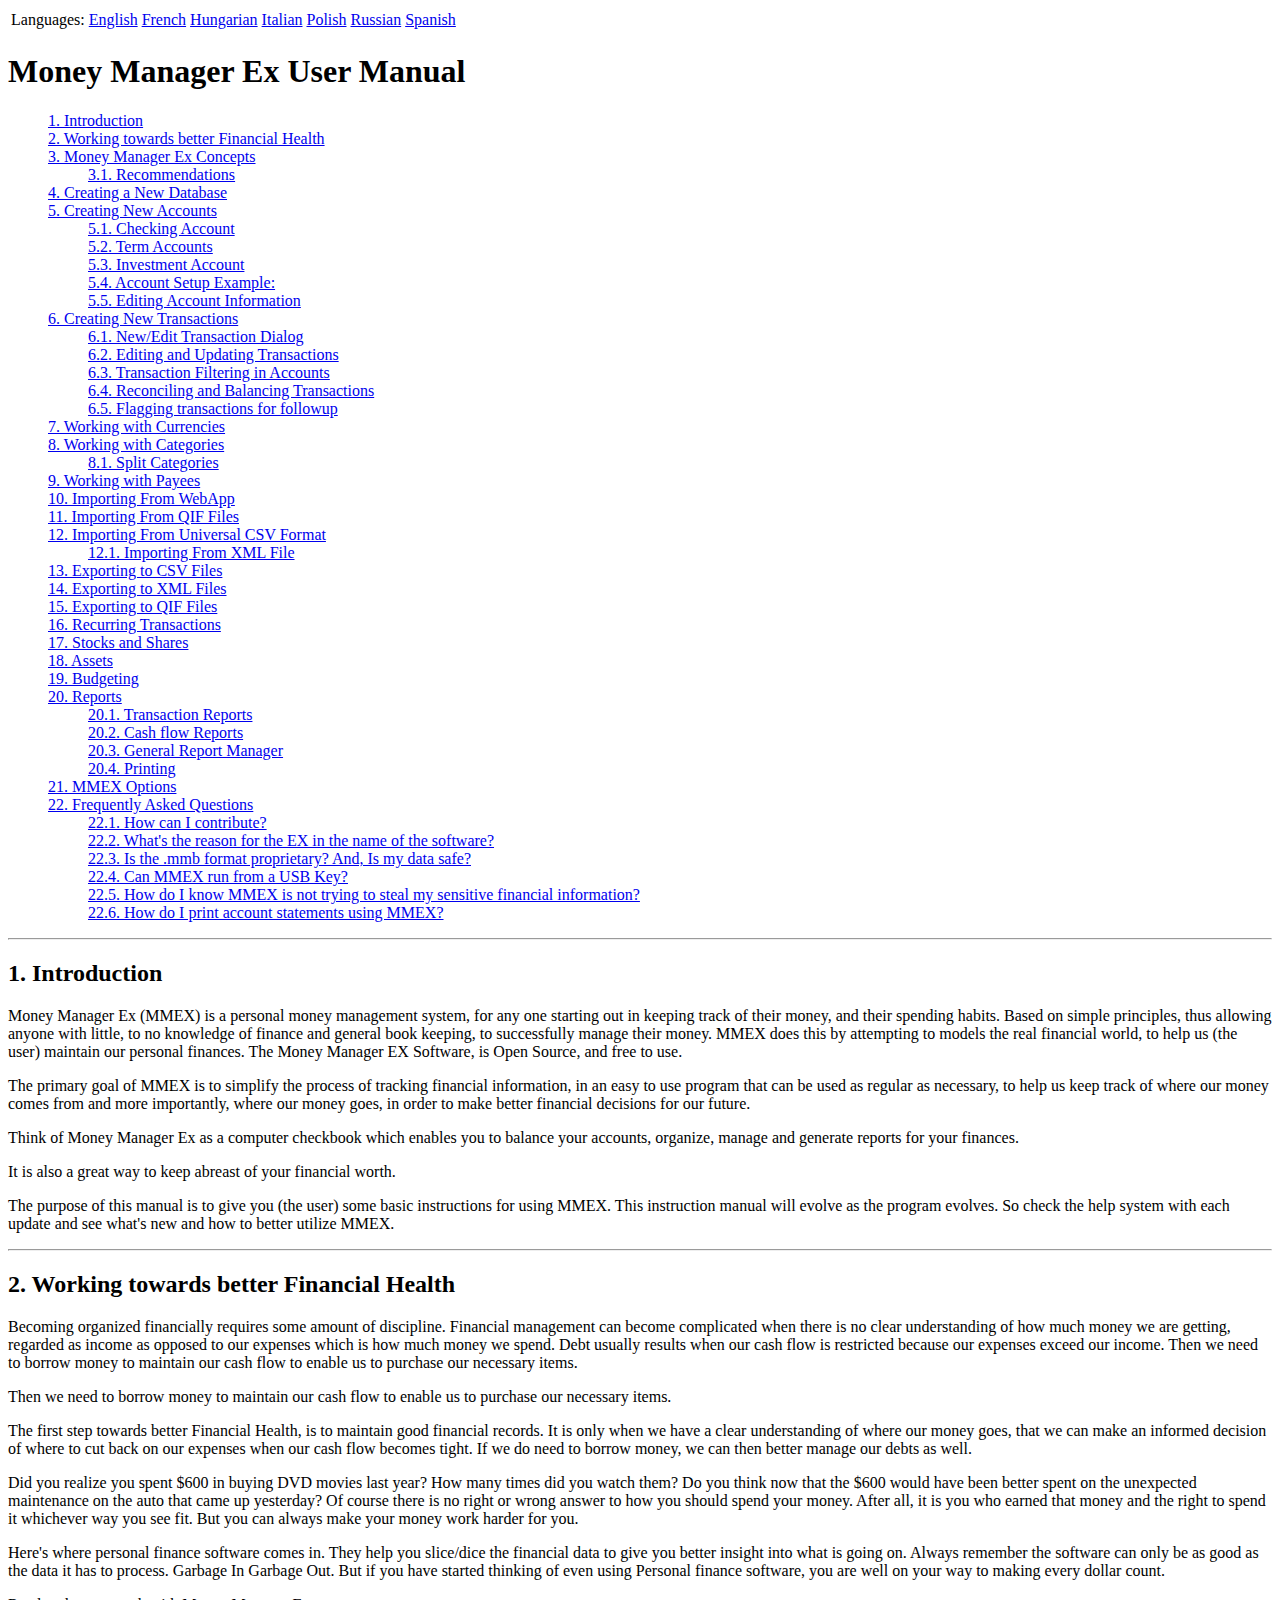
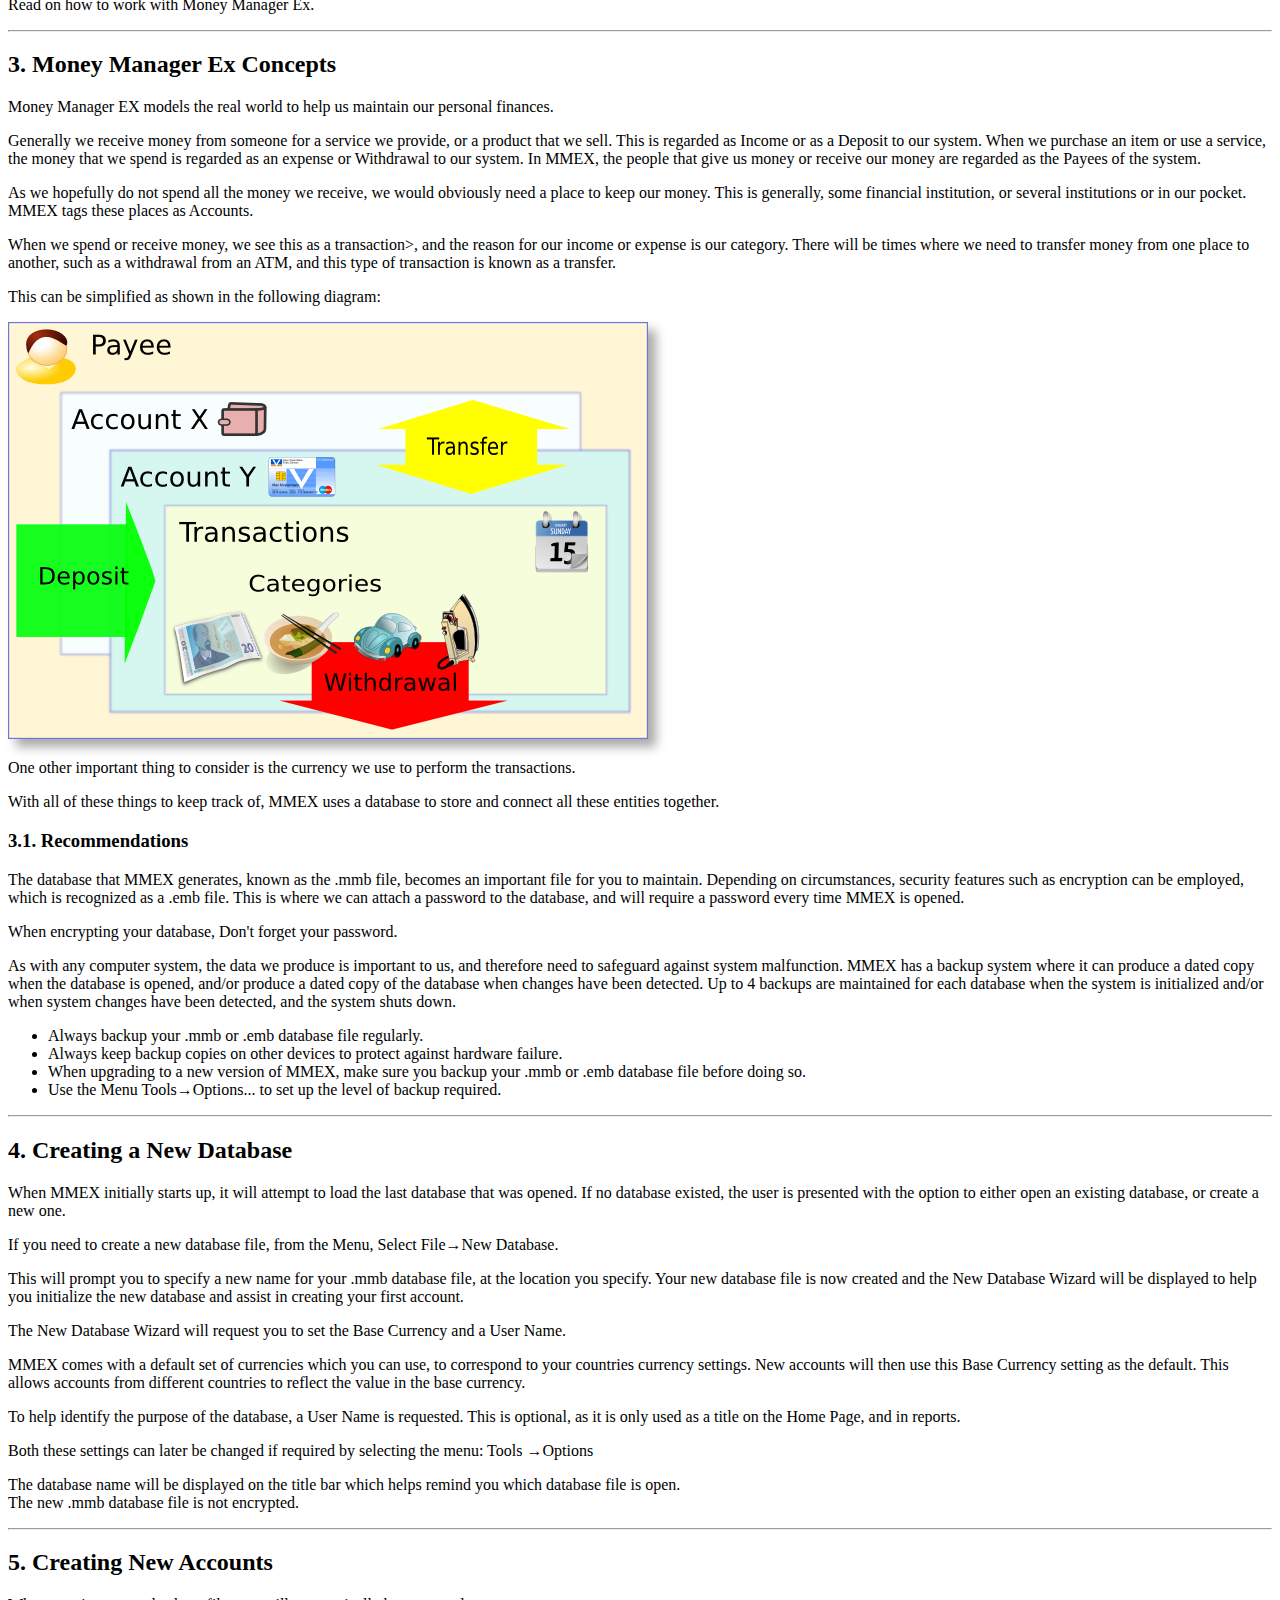
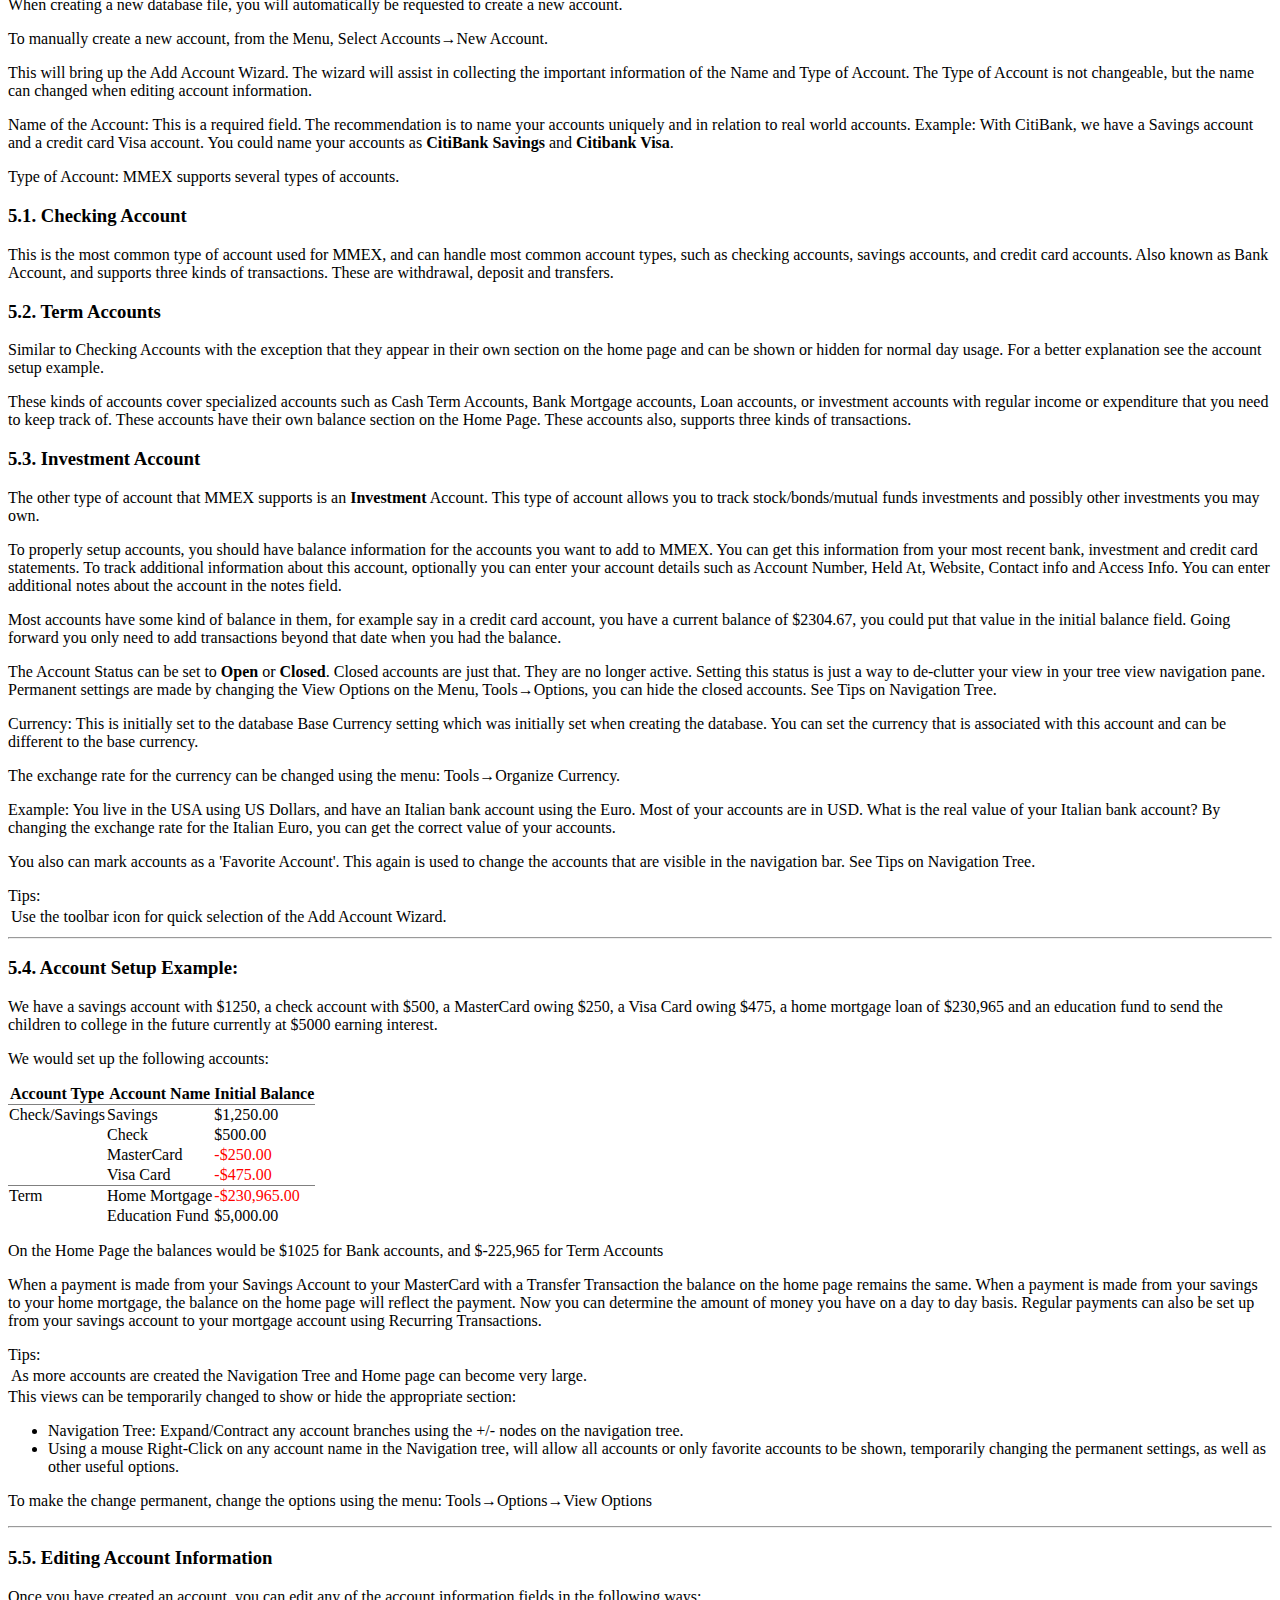
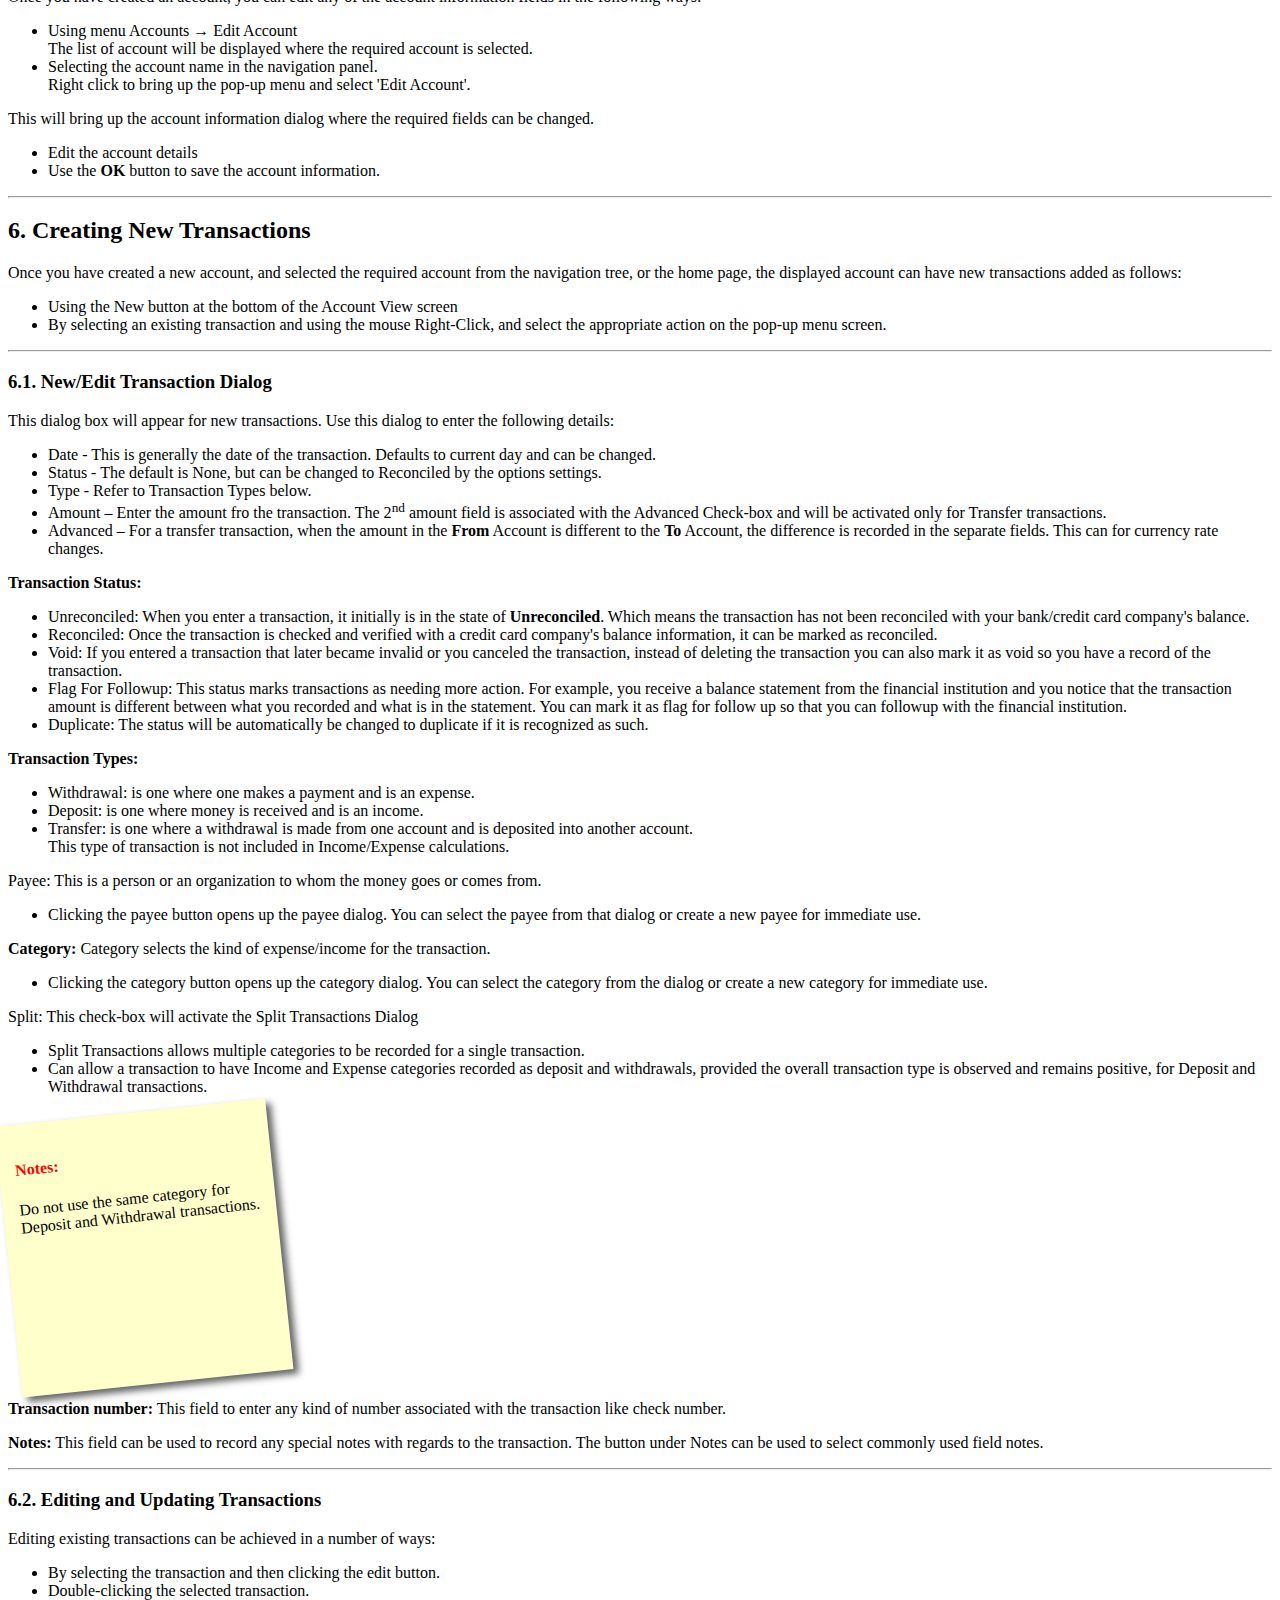
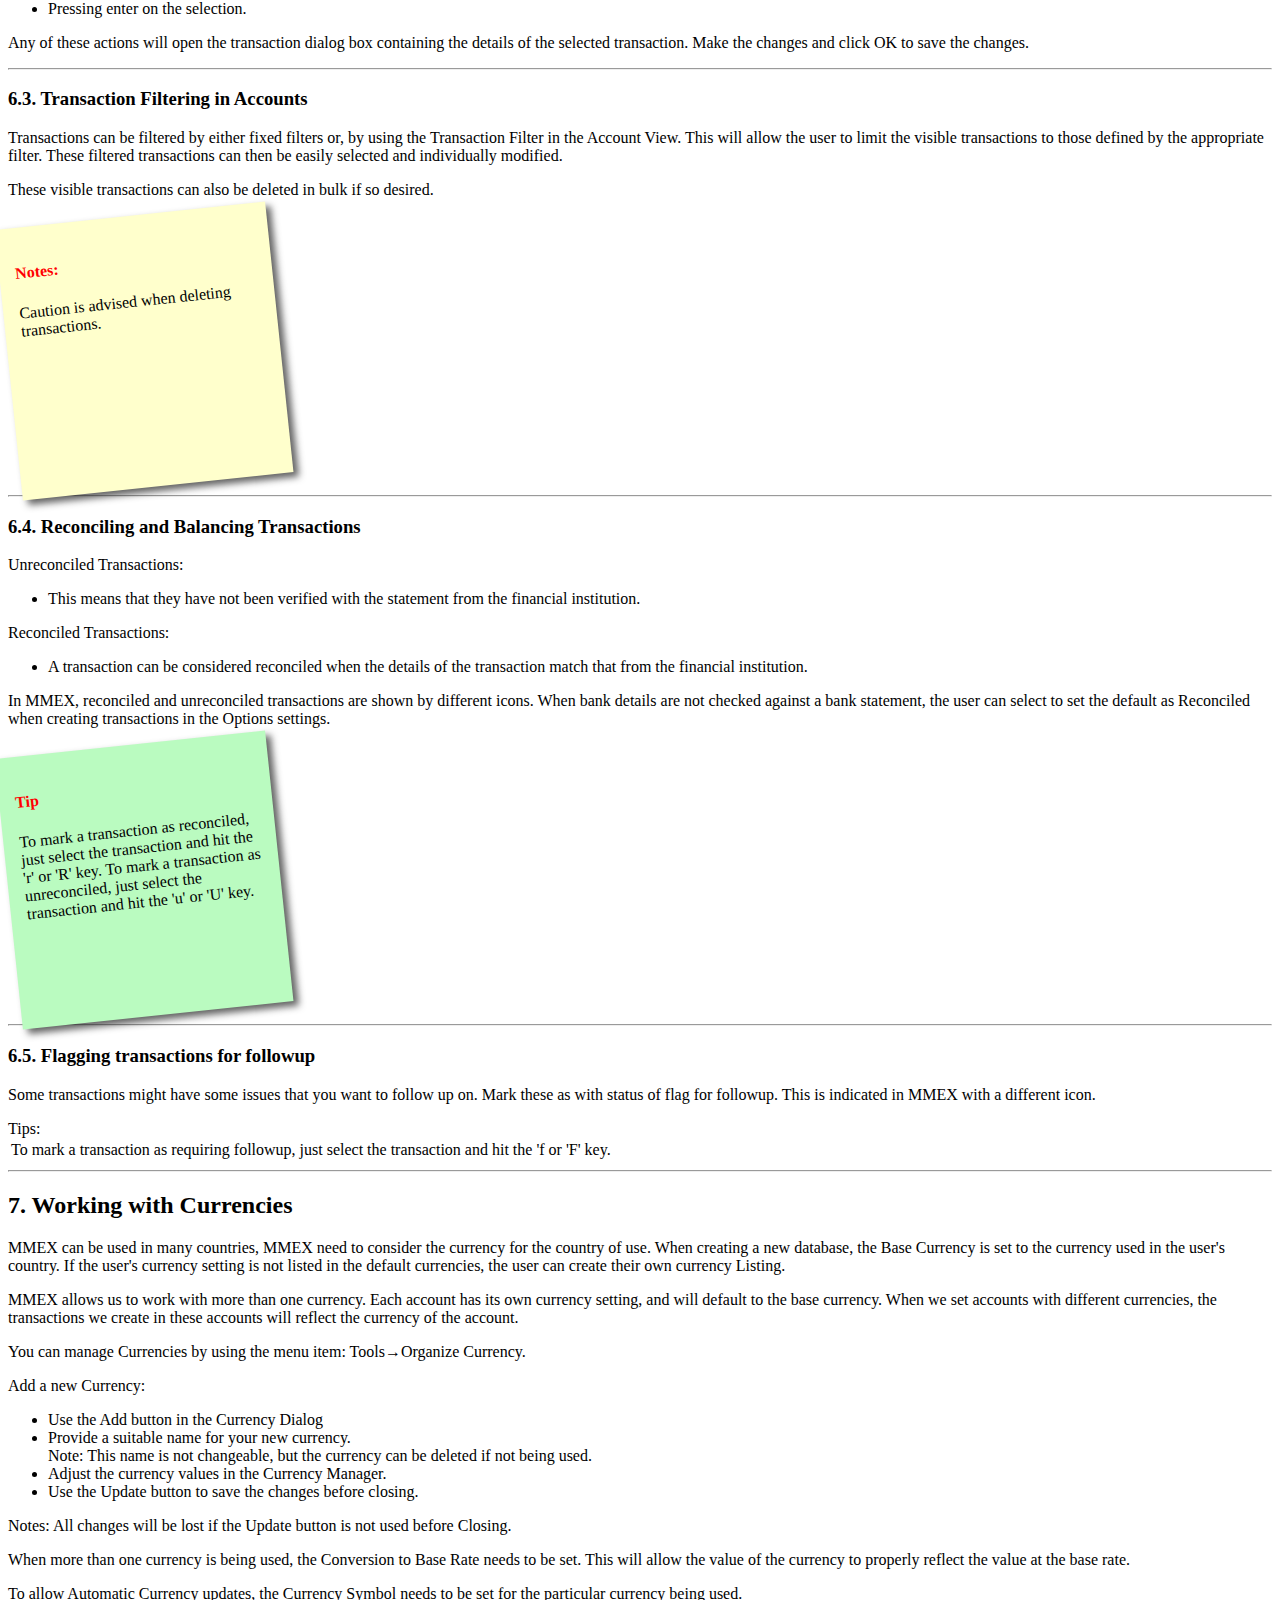
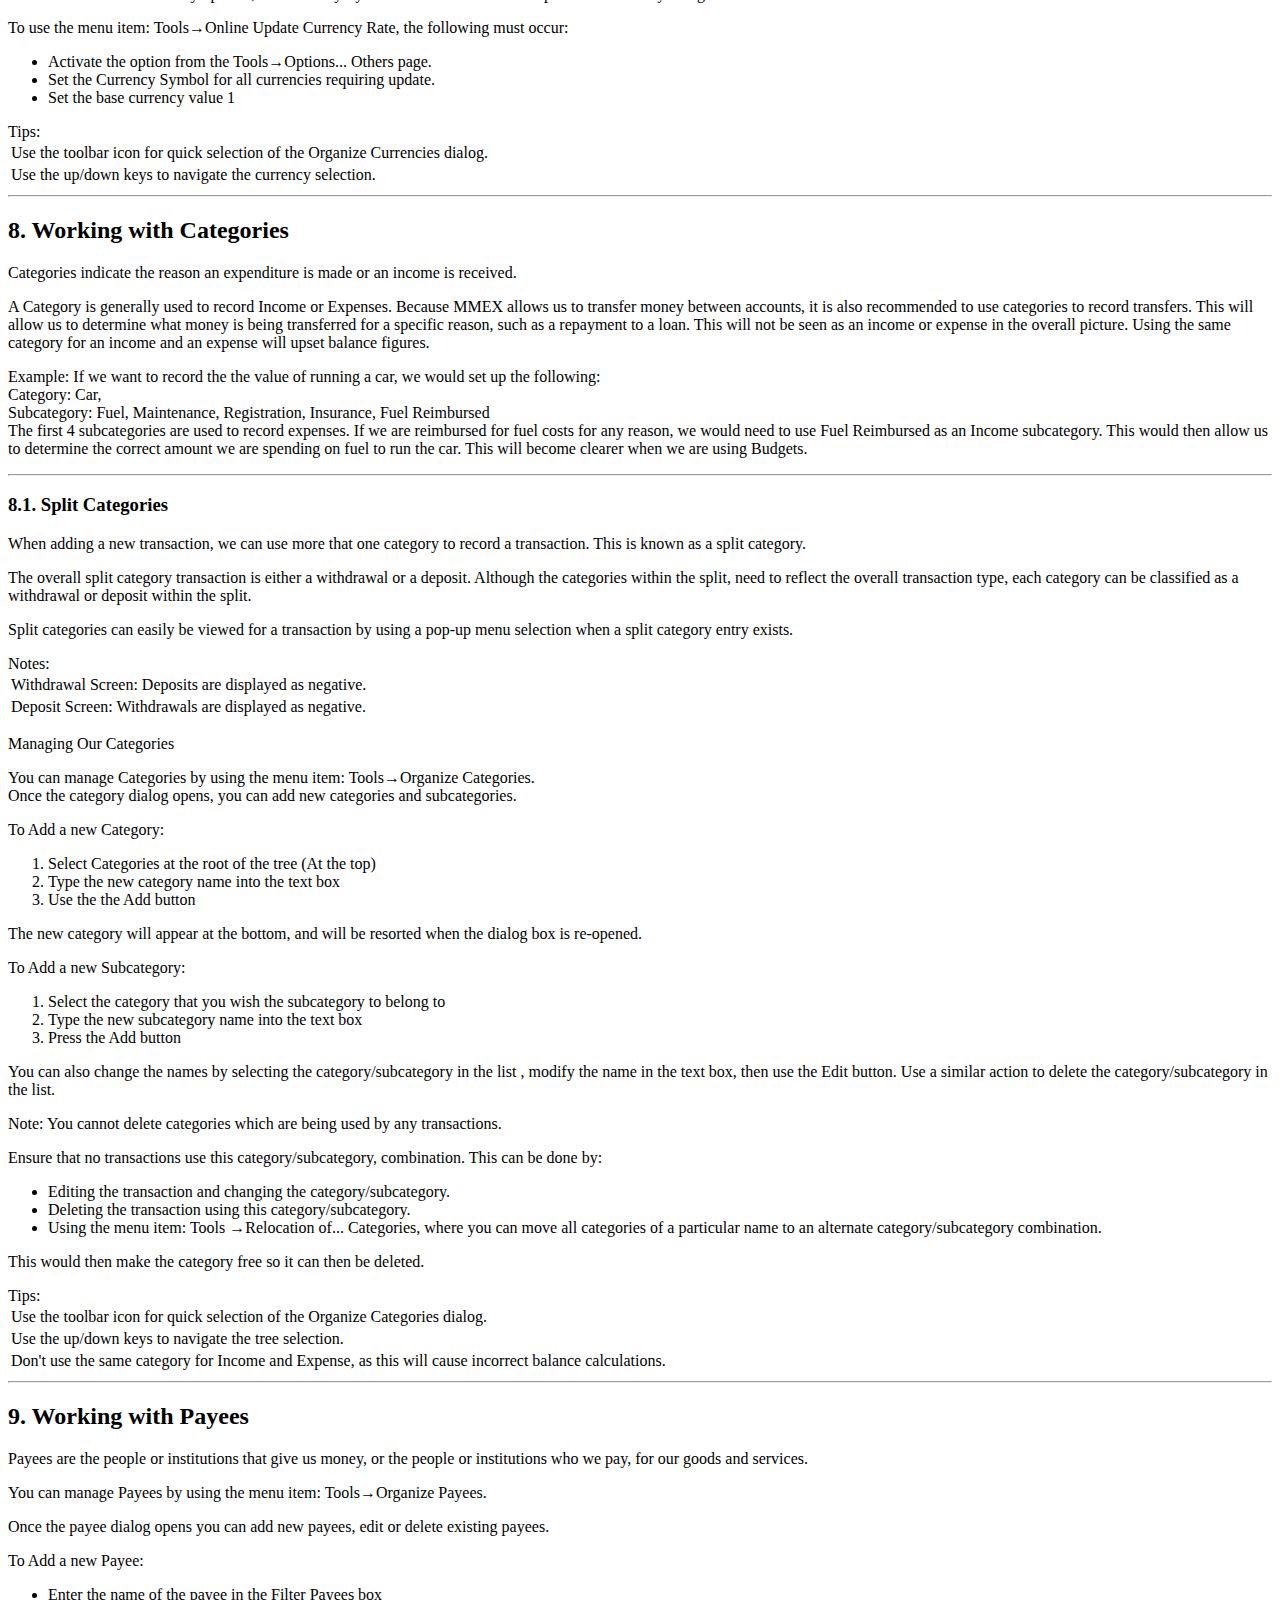
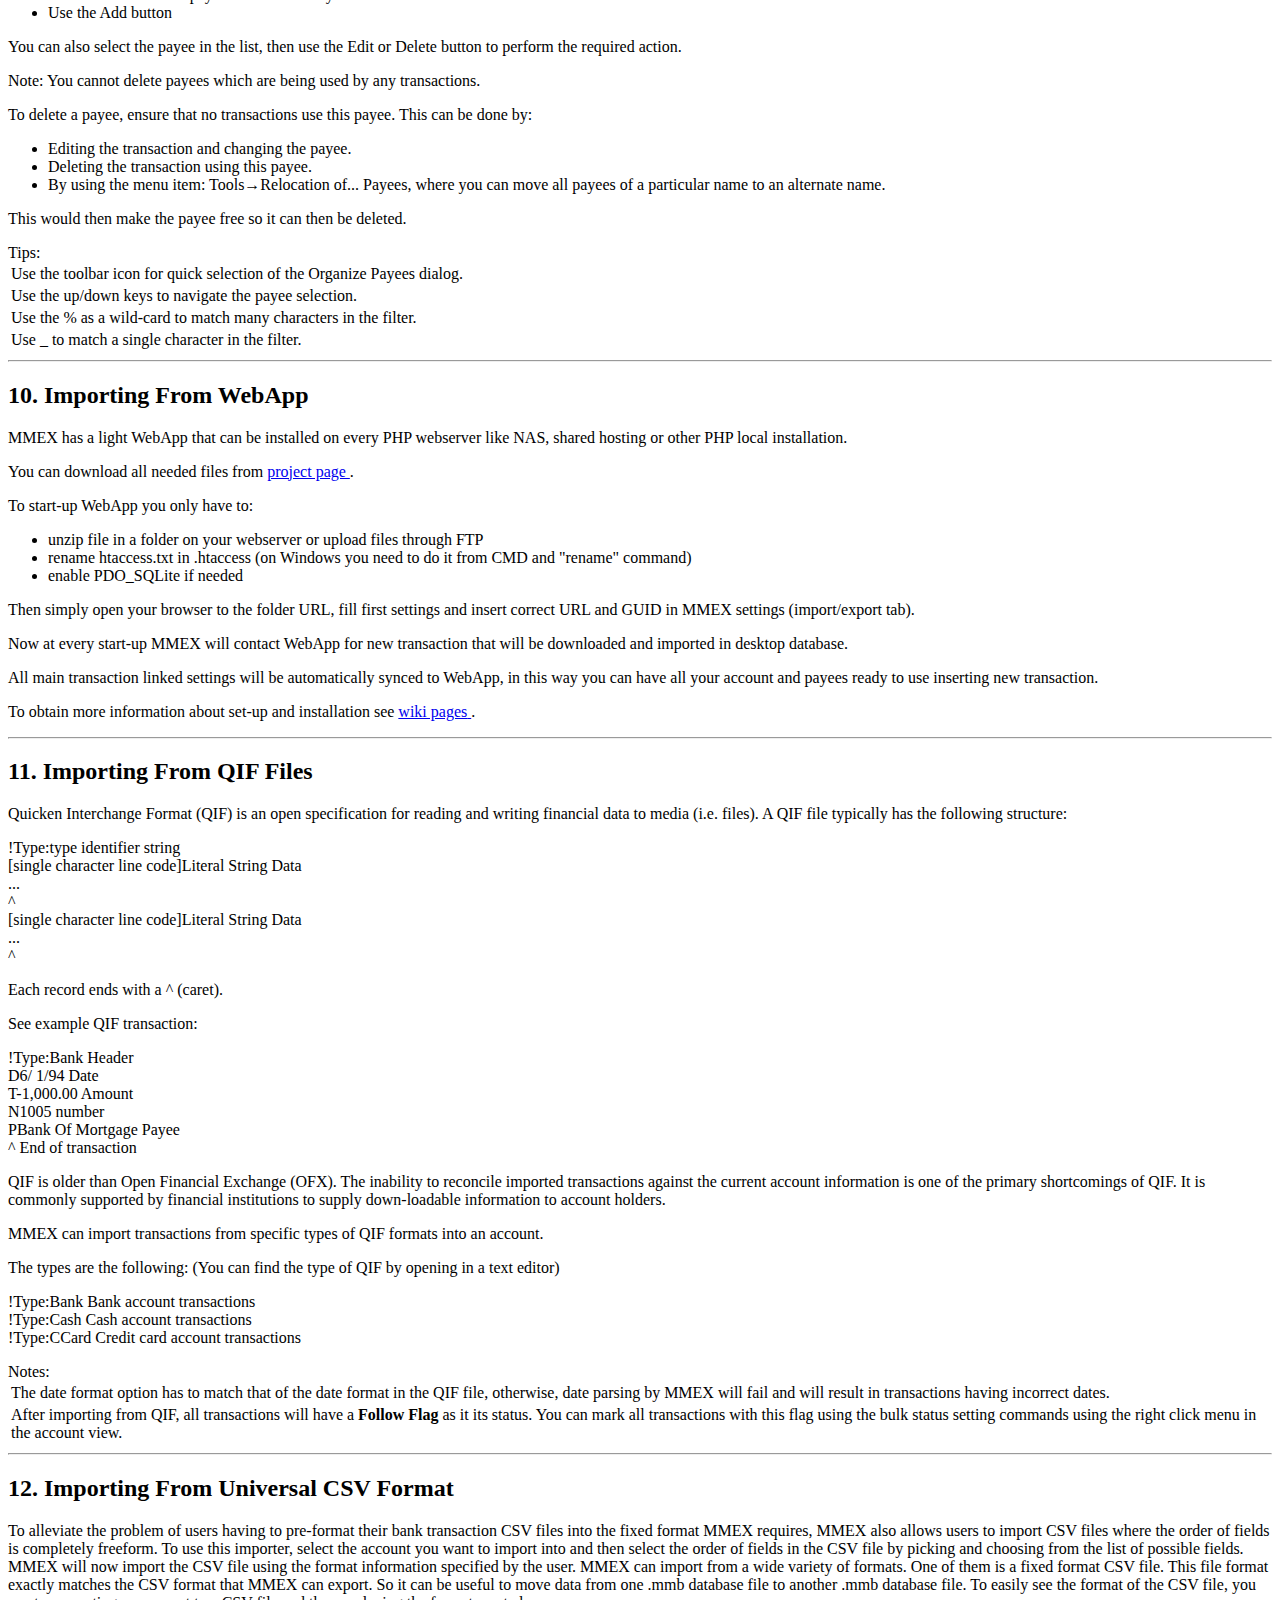
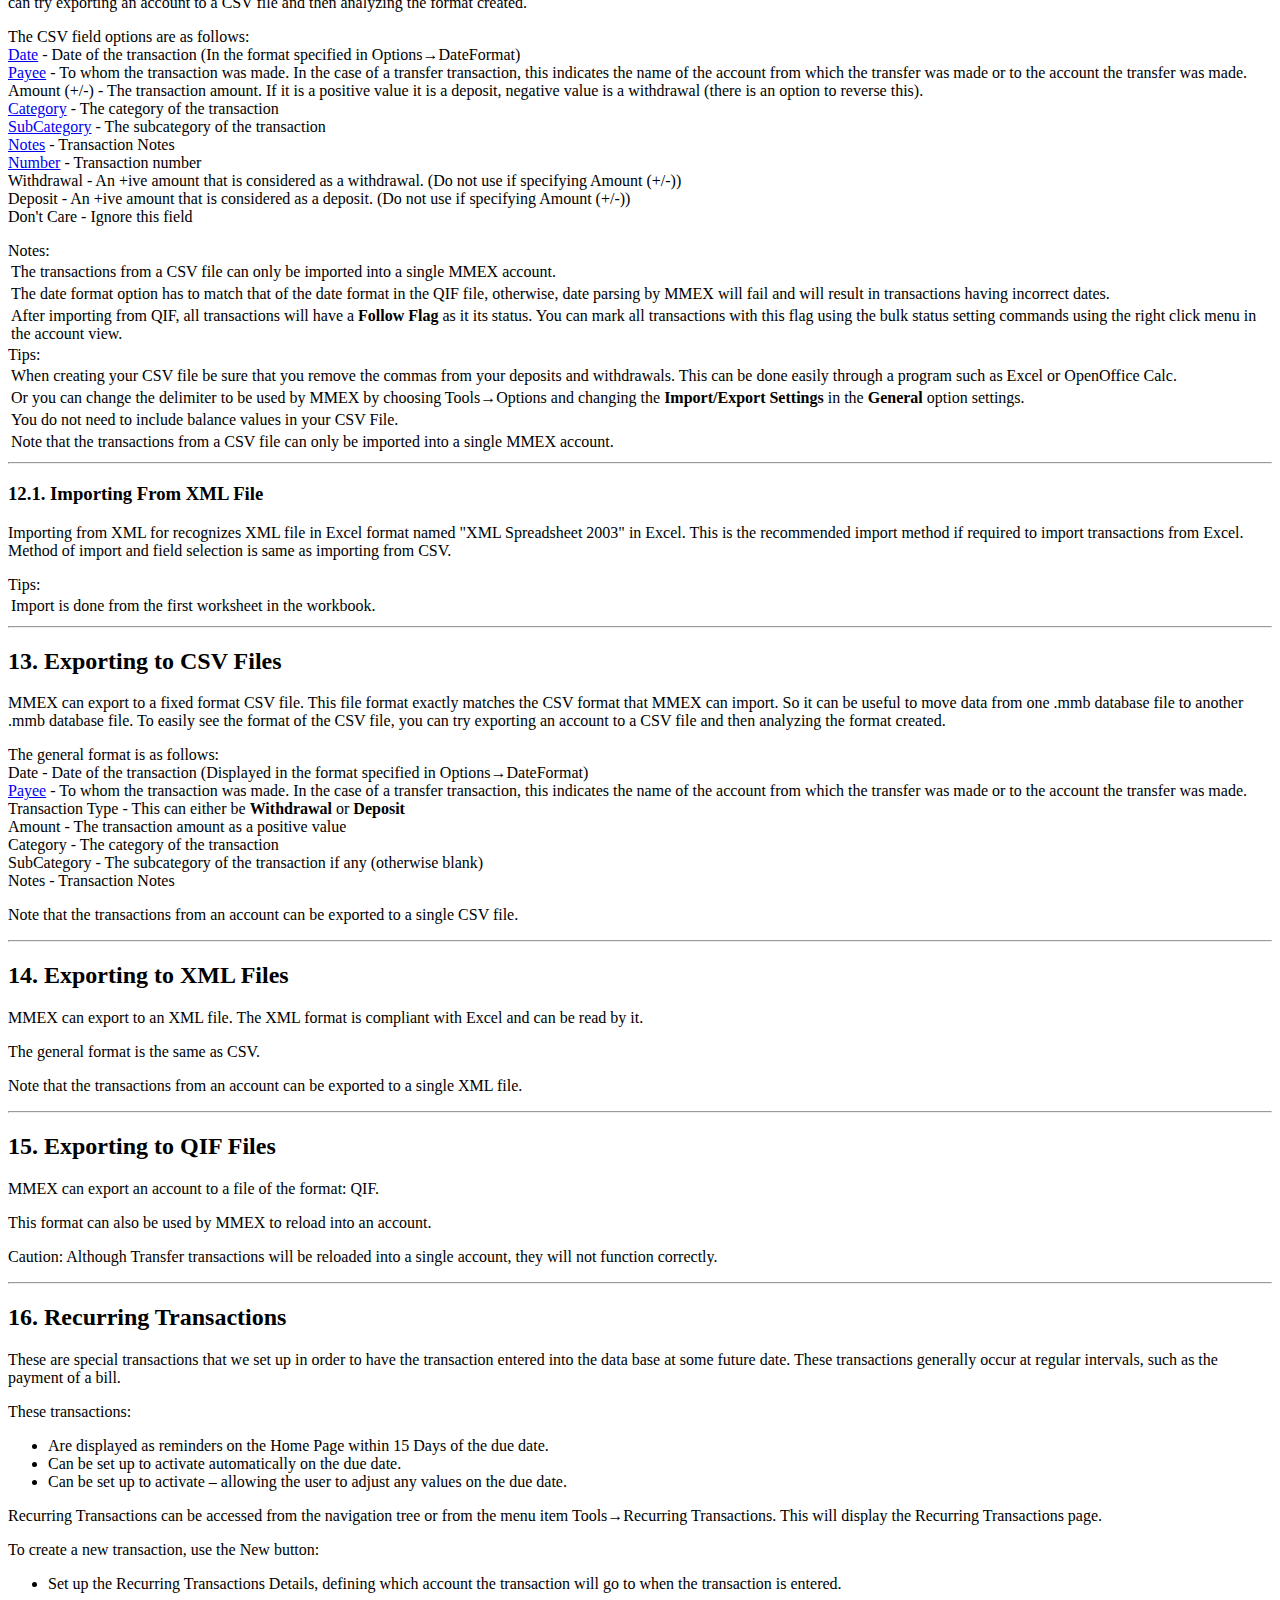
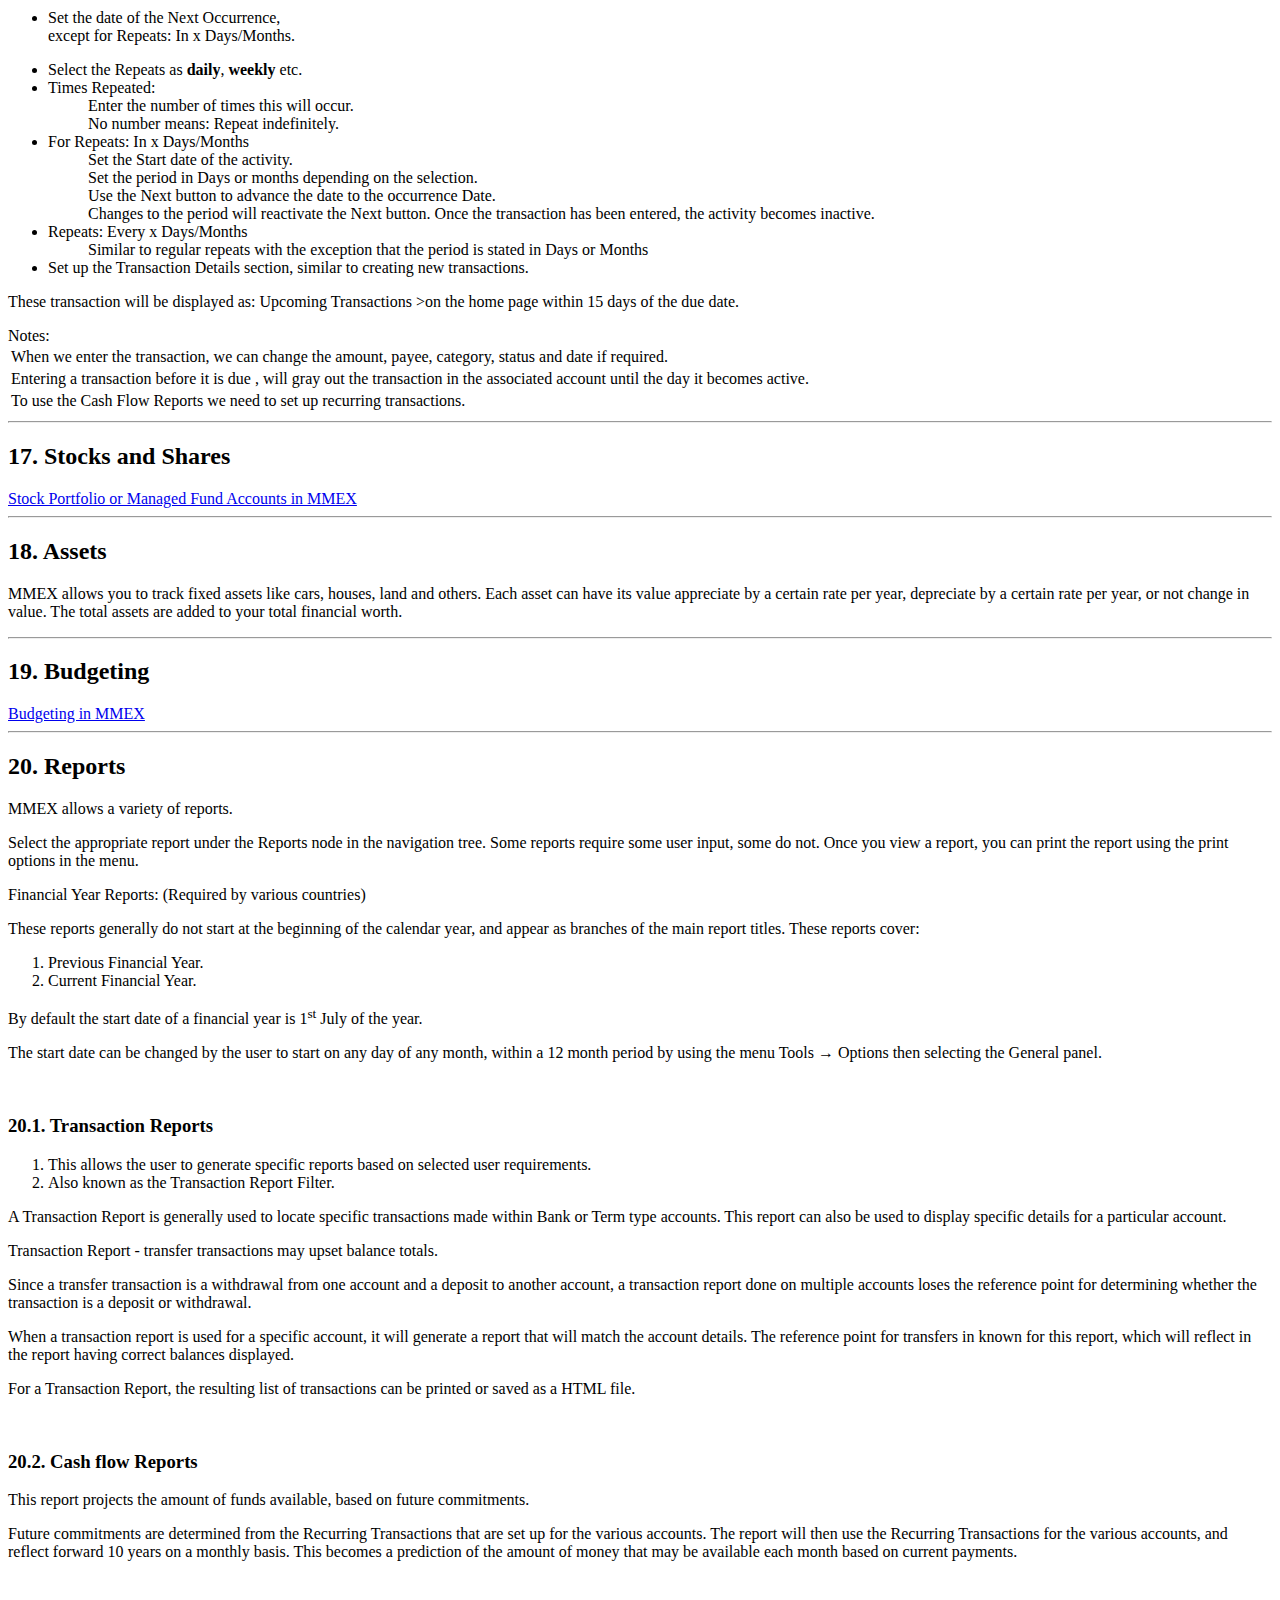
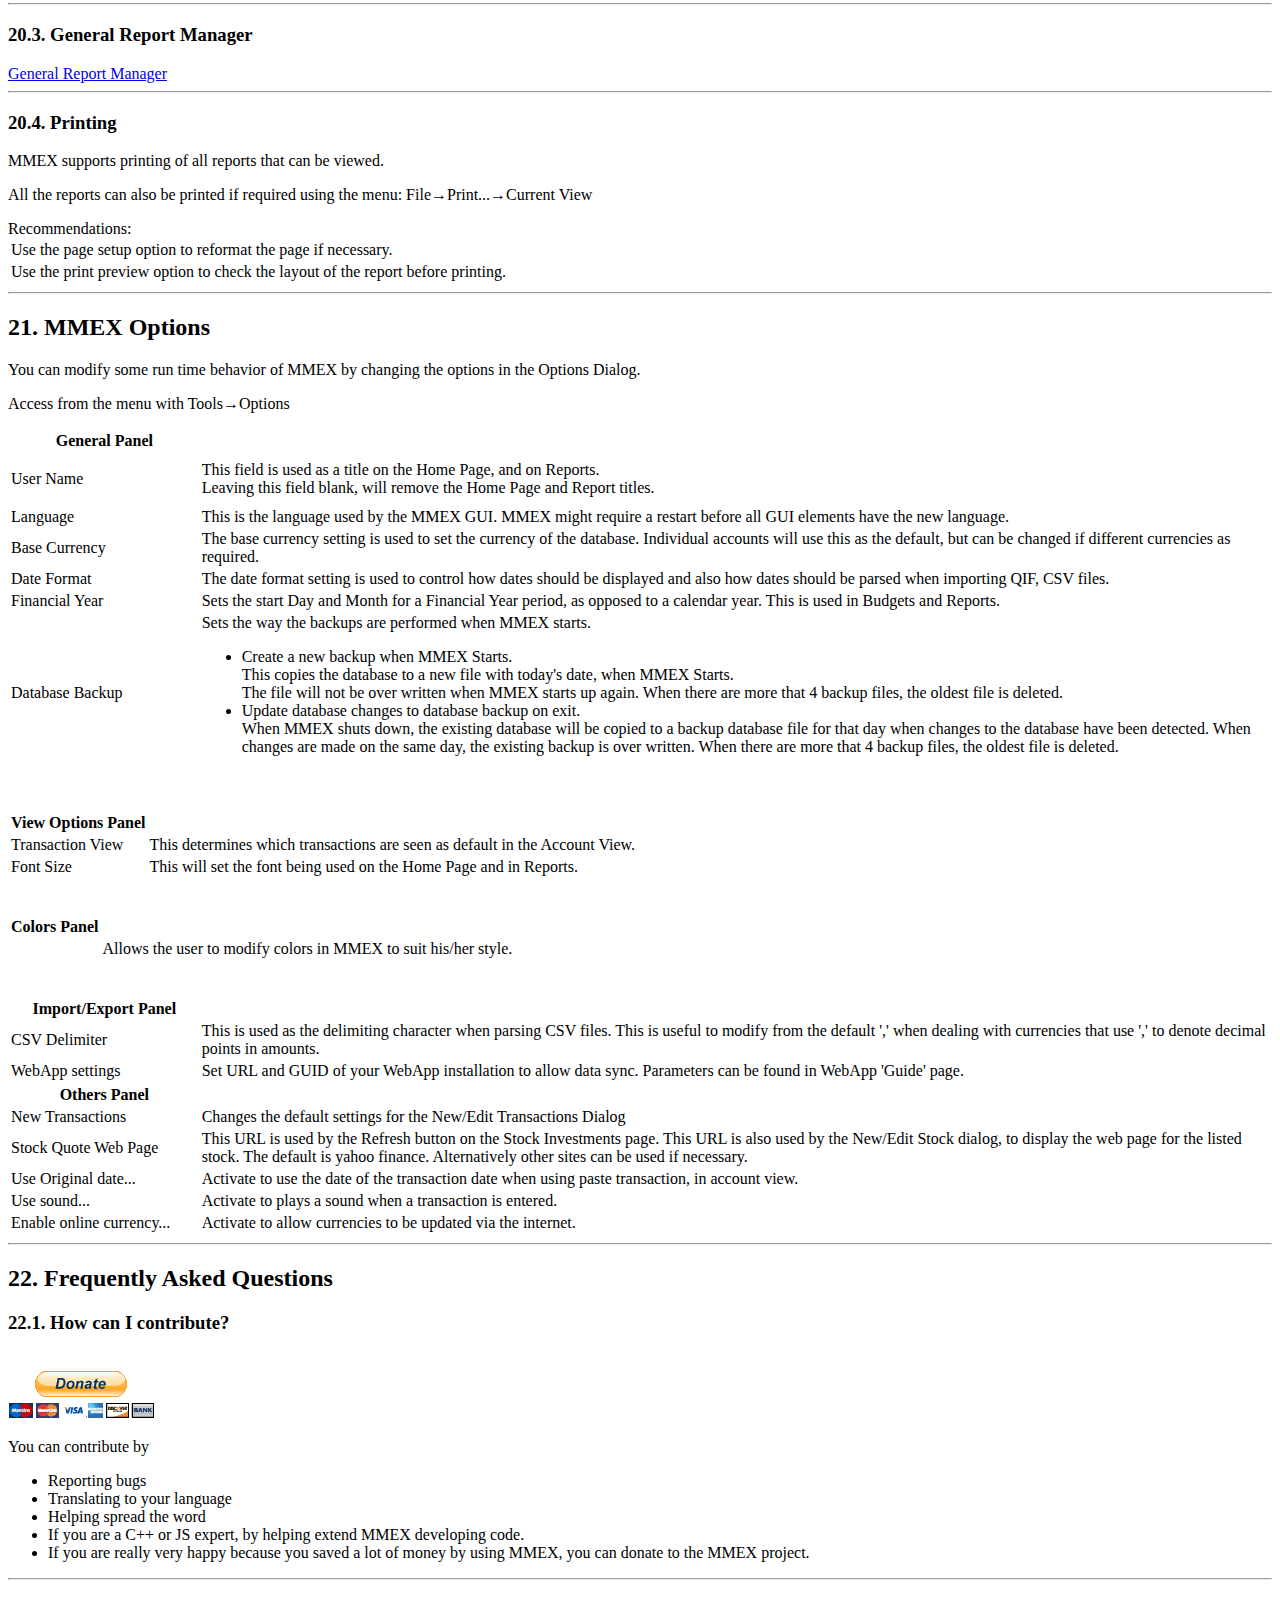
==== commit 55bbb554: "notes tips shadow" ====
--- a/index.html
+++ b/index.html
@@ -141,12 +141,14 @@
         one place to another, such as a withdrawal from an ATM, and this
         type of transaction is known as a transfer.
     </p>
-    <table class="table, small">
-        <tr>
-            <td class="i18n" id="concept_5">This can be simplified as shown in the following diagram:</td>
-            <td><img id="mmex_concept" alt='MMEX Concept' src='img/mmex_concept.png'></td>
-        </tr>
-    </table>
+    <div class="row">
+        <div class="col-xs-2">
+            <p class="i18n" id="concept_5">This can be simplified as shown in the following diagram:</p>
+        </div>
+        <div class="col-xs-8 text-info">
+            <p><img class="shadow" id="mmex_concept" alt='MMEX Concept' src='img/mmex_concept.png'></p>
+        </div>
+    </div>
     <script>
         var lang = getParameterValue("lang").substring(0, 2);
         var img_path = "img/mmex_concept.png";
@@ -359,6 +361,7 @@
         </table>
     </div>
     <hr>
+
     <h3 class="i18n">Account Setup Example:</h3>
     <p class="i18n" id="new_acc_18">
         We have a savings account with $1250, a check account with $500,
@@ -437,10 +440,10 @@
             </tr>
         </table>
     </div>
-        <span class="i18n" id="new_acc_23">
-            This views can be temporarily changed to show or hide the
-            appropriate section:
-        </span>
+    <span class="i18n" id="new_acc_23">
+        This views can be temporarily changed to show or hide the
+        appropriate section:
+    </span>
     <ul>
         <li>
             <span class="i18n">Navigation Tree:</span>
@@ -538,7 +541,7 @@
             currency rate changes.
         </li>
     </ul>
-    <p class="i18n">Transaction Status:</p>
+    <p><b><span class="i18n">Transaction Status:</span></b></p>
     <ul>
         <li class="i18n" id="trx_dlg_7">
             Unreconciled: When you enter a transaction, it initially is
@@ -571,7 +574,7 @@
             duplicate if it is recognized as such.
         </li>
     </ul>
-    <p class="i18n">Transaction Types:</p>
+    <p><b><span class="i18n">Transaction Types:</span></b></p>
     <ul>
         <li class="i18n" id="trx_dlg_13">
             Withdrawal: is one where one makes a payment and is an
@@ -600,57 +603,60 @@
             immediate use.
         </li>
     </ul>
-    <a name="Category"></a>
-    <p class="i18n" id="trx_dlg_18">
-        Category: Category selects the kind of expense/income for the
-        transaction.
-    </p>
-    <ul>
-        <li class="i18n" id="trx_dlg_19">
-            Clicking the category button opens up the category dialog.
-            You can select the category from the dialog or create a new
-            category for immediate use.
-        </li>
-    </ul>
-    <p class="i18n" id="trx_dlg_20">
-        Split: This check-box will activate the Split Transactions
-        Dialog
-    </p>
-    <ul>
-        <li class="i18n" id="trx_dlg_21">
-            Split Transactions allows multiple categories to be
-            recorded for a single transaction.
-        </li>
-        <li class="i18n" id="trx_dlg_22">
-            Can allow a transaction to have Income and Expense
-            categories recorded as deposit and withdrawals, provided the
-            overall transaction type is observed and remains positive, for
-            Deposit and Withdrawal transactions.
-        </li>
-    </ul>
-    <div>
-        <span class="label label-danger i18n">Notes:</span>
-        <table class="table">
-            <tr class="warning">
-                <td class="i18n" id="trx_dlg_23">
-                    Do not use the same category for Deposit and
-                    Withdrawal transactions, as this will upset overall
-                    balance figures.
-                </td>
-            </tr>
-        </table>
+
+    <div class="row">
+        <div class="col-xs-8">
+            <a name="Category"></a>
+            <p class="i18n" id="trx_dlg_18">
+                <b>Category:</b> Category selects the kind of expense/income for the
+                transaction.
+            </p>
+            <ul>
+                <li class="i18n" id="trx_dlg_19">
+                    Clicking the category button opens up the category dialog.
+                    You can select the category from the dialog or create a new
+                    category for immediate use.
+                </li>
+            </ul>
+            <p class="i18n" id="trx_dlg_20">
+                Split: This check-box will activate the Split Transactions
+                Dialog
+            </p>
+            <ul>
+                <li class="i18n" id="trx_dlg_21">
+                    Split Transactions allows multiple categories to be
+                    recorded for a single transaction.
+                </li>
+                <li class="i18n" id="trx_dlg_22">
+                    Can allow a transaction to have Income and Expense
+                    categories recorded as deposit and withdrawals, provided the
+                    overall transaction type is observed and remains positive, for
+                    Deposit and Withdrawal transactions.
+                </li>
+            </ul>
+        </div>
+        <div class="notes col-xs-2">
+            <h4 class="i18n">Notes:</h4>
+            <span class="i18n" id="trx_dlg_23">
+                Do not use the same category for Deposit and
+                Withdrawal transactions.
+            </span>
+        </div>
     </div>
+
     <a name="Number"></a>
     <p class="i18n" id="trx_dlg_24">
-        Transaction number: This field to enter any kind of number
+        <b>Transaction number:</b> This field to enter any kind of number
         associated with the transaction like check number.
     </p>
+
     <a name="Notes"></a>
     <p class="i18n" id="trx_dlg_25">
-        Notes: This field can be used to record any special notes with
+        <b>Notes:</b> This field can be used to record any special notes with
         regards to the transaction. The button under Notes can be used to
         select commonly used field notes.
     </p>
+
     <hr>
     <h3 class="i18n">Editing and Updating Transactions</h3>
     <p class="i18n" id="trx_dlg_27">
@@ -673,67 +679,68 @@
     <hr>
 
     <h3 class="i18n" id="filter_1">Transaction Filtering in Accounts</h3>
-    <p class="i18n" id="filter_2">
-        Transactions can be filtered by either fixed filters or, by
-        using the Transaction Filter in the Account View. This will allow
-        the user to limit the visible transactions to those defined by the
-        appropriate filter. These filtered transactions can then be easily
-        selected and individually modified.
-    </p>
-    <p class="i18n" id="trx_del_1">
-        These visible transactions can also be deleted in bulk if so
-        desired.
-    </p>
-    <div>
-        <span class="label label-danger i18n">Notes:</span>
-        <table class="table">
-            <tr class="warning">
-                <td class="i18n" id="trx_del_2">Caution is advised when deleting transactions.</td>
-            </tr>
-        </table>
+    <div class="row">
+        <div class="col-xs-8">
+            <p class="i18n" id="filter_2">
+                Transactions can be filtered by either fixed filters or, by
+                using the Transaction Filter in the Account View. This will allow
+                the user to limit the visible transactions to those defined by the
+                appropriate filter. These filtered transactions can then be easily
+                selected and individually modified.
+            </p>
+            <p class="i18n" id="trx_del_1">
+                These visible transactions can also be deleted in bulk if so
+                desired.
+            </p>
+        </div>
+        <div class="notes col-xs-2">
+            <h4 class="i18n">Notes:</h4>
+            <span class="i18n" id="trx_del_2">Caution is advised when deleting transactions.</span>
+        </div>
     </div>
     <hr>
 
     <h3 class="i18n">Reconciling and Balancing Transactions</h3>
-    <p>
-        <span class="i18n">Unreconciled Transactions:</span>
-        <ul>
-            <li class="i18n" id="trx_bal_1">
-                This means that they have not been verified with the
-                statement from the financial institution.
-            </li>
-        </ul>
-    </p>
-    <p>
-        <span class="i18n">Reconciled Transactions:</span>
-        <ul>
-            <li class="i18n" id="trx_bal_2">
-                A transaction can be considered reconciled when the details
-                of the transaction match that from the financial
-                institution.
-            </li>
-        </ul>
-    </p>
-    <p class="i18n" id="trx_bal_3">
-        In MMEX, reconciled and unreconciled transactions are shown by
-        different icons. When bank details are not checked against a bank
-        statement, the user can select to set the default as Reconciled
-        when creating transactions in the Options settings.
-    </p>
-    <div>
-        <span class="label label-info i18n">Tips:</span>
-        <table class="table">
-            <tr class="success">
-                <td class="i18n" id="trx_bal_4">
-                    To mark a transaction as reconciled, just select
-                    the transaction and hit the 'r' or 'R' key. To mark a
-                    transaction as unreconciled, just select the
-                    transaction and hit the 'u' or 'U' key.
-                </td>
-            </tr>
-        </table>
+    <div class="row">
+        <div class="col-xs-8">
+            <p>
+                <span class="i18n">Unreconciled Transactions:</span>
+                <ul>
+                    <li class="i18n" id="trx_bal_1">
+                        This means that they have not been verified with the
+                        statement from the financial institution.
+                    </li>
+                </ul>
+            </p>
+            <p>
+                <span class="i18n">Reconciled Transactions:</span>
+                <ul>
+                    <li class="i18n" id="trx_bal_2">
+                        A transaction can be considered reconciled when the details
+                        of the transaction match that from the financial
+                        institution.
+                    </li>
+                </ul>
+            </p>
+            <p class="i18n" id="trx_bal_3">
+                In MMEX, reconciled and unreconciled transactions are shown by
+                different icons. When bank details are not checked against a bank
+                statement, the user can select to set the default as Reconciled
+                when creating transactions in the Options settings.
+            </p>
+        </div>
+        <div class="tips col-xs-2">
+            <h4 class="i18n">Tip</h4>
+            <span class="i18n" id="trx_bal_4">
+                To mark a transaction as reconciled, just select
+                the transaction and hit the 'r' or 'R' key. To mark a
+                transaction as unreconciled, just select the
+                transaction and hit the 'u' or 'U' key.
+            </span>
+        </div>
     </div>
     <hr>
+
     <h3 class="i18n" id="trx_bal_5">Flagging transactions for followup</h3>
     <p class="i18n" id="trx_bal_6">
         Some transactions might have some issues that you want to follow
@@ -804,11 +811,11 @@
                 </span><br>
             </li>
         </ul>
-            <span class="i18n">Notes:</span>
-            <span class="i18n" id="curr_56">
-                All changes will be lost if the Update button is not used
-                before Closing.
-            </span>
+        <span class="i18n">Notes:</span>
+        <span class="i18n" id="curr_56">
+            All changes will be lost if the Update button is not used
+            before Closing.
+        </span>
 
     </p>
     <p class="i18n" id="curr_57">
@@ -1113,7 +1120,7 @@
         file typically has the following structure:
         <div class="row">
             <div class="col-xs-1"></div>
-            <div class=" col-xs-10 text-info">
+            <div class="col-xs-10 text-info">
                 !Type:type identifier string<br>
                 [single character line code]Literal String Data<br>
                 ...<br>
@@ -1206,8 +1213,9 @@
     </p>
     <p>
         <span class="i18n">The CSV field options are as follows:</span><br>
-        <span class="i18n" id="import_ucsv_3"><a href="#Date">Date</a>
-            - Date of the transaction 
+        <span class="i18n" id="import_ucsv_3">
+            <a href="#Date">Date</a>
+            - Date of the transaction
             (In the format specified in Options&rarr;DateFormat)
         </span><br>
         <span class="i18n" id="payee_ref">
@@ -1850,36 +1858,45 @@
 
     <!--Frequently Asked Questions-->
     <h2 class="i18n">Frequently Asked Questions</h2>
+
     <h3 class="i18n">How can I contribute?</h3>
-    <p class="i18n">You can contribute by</p>
-    <ul>
-        <li class="i18n">Reporting bugs</li>
-        <li class="i18n">Translating to your language</li>
-        <li class="i18n">Helping spread the word</li>
-        <li class="i18n" id="faq_1">
-            If you are a C++ or JS expert, by helping extend MMEX developing code.
-        </li>
-        <li class="i18n" id="faq_2">
-            If you are really very happy because you saved a lot of
-            money by using MMEX, you can donate to the MMEX project.
-        </li>
-    </ul>
-    <form action="https://www.paypal.com/cgi-bin/webscr" method="post" target="_top">
-        <input name="cmd" type="hidden" value="_donations">
-        <input name="business" type="hidden" value="moneymanagerex@moneymanagerex.org">
-        <input name="lc" type="hidden" value="US">
-        <input name="item_name" type="hidden" value="MoneyManagerEx">
-        <input name="no_note" type="hidden" value="0">
-        <input name="currency_code" type="hidden" value="USD">
-        <input name="bn" type="hidden" value="PP-DonationsBF:btn_donateCC_LG.gif:NonHostedGuest">
-        <input id="paypal" alt="PayPal - The safer, easier way to pay online!"
-               name="submit" src="img/btn_donateCC_LG.gif" type="image">
-        <script type="text/javascript">
-            document.getElementById('paypal').src = "img/btn_donateCC_LG.gif";
-        </script>
-
-    </form>
-    <hr>
+
+    <div class="row">
+        <div class="col-xs-3">
+            <br>
+            <form action="https://www.paypal.com/cgi-bin/webscr" method="post" target="_top">
+                <input name="cmd" type="hidden" value="_donations">
+                <input name="business" type="hidden" value="moneymanagerex@moneymanagerex.org">
+                <input name="lc" type="hidden" value="US">
+                <input name="item_name" type="hidden" value="MoneyManagerEx">
+                <input name="no_note" type="hidden" value="0">
+                <input name="currency_code" type="hidden" value="USD">
+                <input name="bn" type="hidden" value="PP-DonationsBF:btn_donateCC_LG.gif:NonHostedGuest">
+                <input id="paypal" alt="PayPal - The safer, easier way to pay online!"
+                       name="submit" src="img/btn_donateCC_LG.gif" type="image">
+                <script type="text/javascript">
+                    document.getElementById('paypal').src = "img/btn_donateCC_LG.gif";
+                </script>
+            </form>
+        </div>
+        <div class="col-xs-7">
+            <p class="i18n">You can contribute by</p>
+            <ul>
+                <li class="i18n">Reporting bugs</li>
+                <li class="i18n">Translating to your language</li>
+                <li class="i18n">Helping spread the word</li>
+                <li class="i18n" id="faq_1">
+                    If you are a C++ or JS expert, by helping extend MMEX developing code.
+                </li>
+                <li class="i18n" id="faq_2">
+                    If you are really very happy because you saved a lot of
+                    money by using MMEX, you can donate to the MMEX project.
+                </li>
+            </ul>
+        </div>
+    </div>
+    <hr>
+
     <h3 class="i18n">What's the reason for the EX in the name of the software?</h3>
     <p class="i18n" id="faq_3">
         Originally I developed a personal finance software called Money
--- a/back_to_top.css
+++ b/back_to_top.css
@@ -23,3 +23,53 @@
 div#toc ul {
     list-style-type: none;
 }
+
+img.shadow {
+  box-shadow: 8px 8px 10px #aaa;
+}
+
+.notes{
+  text-decoration:none;
+  color:#000;
+  background:#ffc;
+  display:block;
+  height:15em;
+  width:15em;
+  padding:1em;
+  /* Firefox */
+  -moz-box-shadow:5px 5px 7px rgba(33,33,33,1);
+  /* Safari+Chrome */
+  -webkit-box-shadow: 5px 5px 7px rgba(33,33,33,.7);
+  /* Opera */
+  box-shadow: 5px 5px 7px rgba(33,33,33,.7);
+
+  -ms-transform:rotate(-6deg);
+  -webkit-transform:rotate(-6deg);
+  -o-transform:rotate(-6deg);
+  -moz-transform:rotate(-6deg);
+}
+
+.tips{
+  text-decoration:none;
+  color:#000;
+  background:#bafbc0;
+  display:block;
+  height:15em;
+  width:15em;
+  padding:1em;
+  /* Firefox */
+  -moz-box-shadow:5px 5px 7px rgba(33,33,33,1);
+  /* Safari+Chrome */
+  -webkit-box-shadow: 5px 5px 7px rgba(33,33,33,.7);
+  /* Opera */
+  box-shadow: 5px 5px 7px rgba(33,33,33,.7);
+
+  -ms-transform:rotate(-6deg);
+  -webkit-transform:rotate(-6deg);
+  -o-transform:rotate(-6deg);
+  -moz-transform:rotate(-6deg);
+}
+
+h4{
+    color:#f00;
+}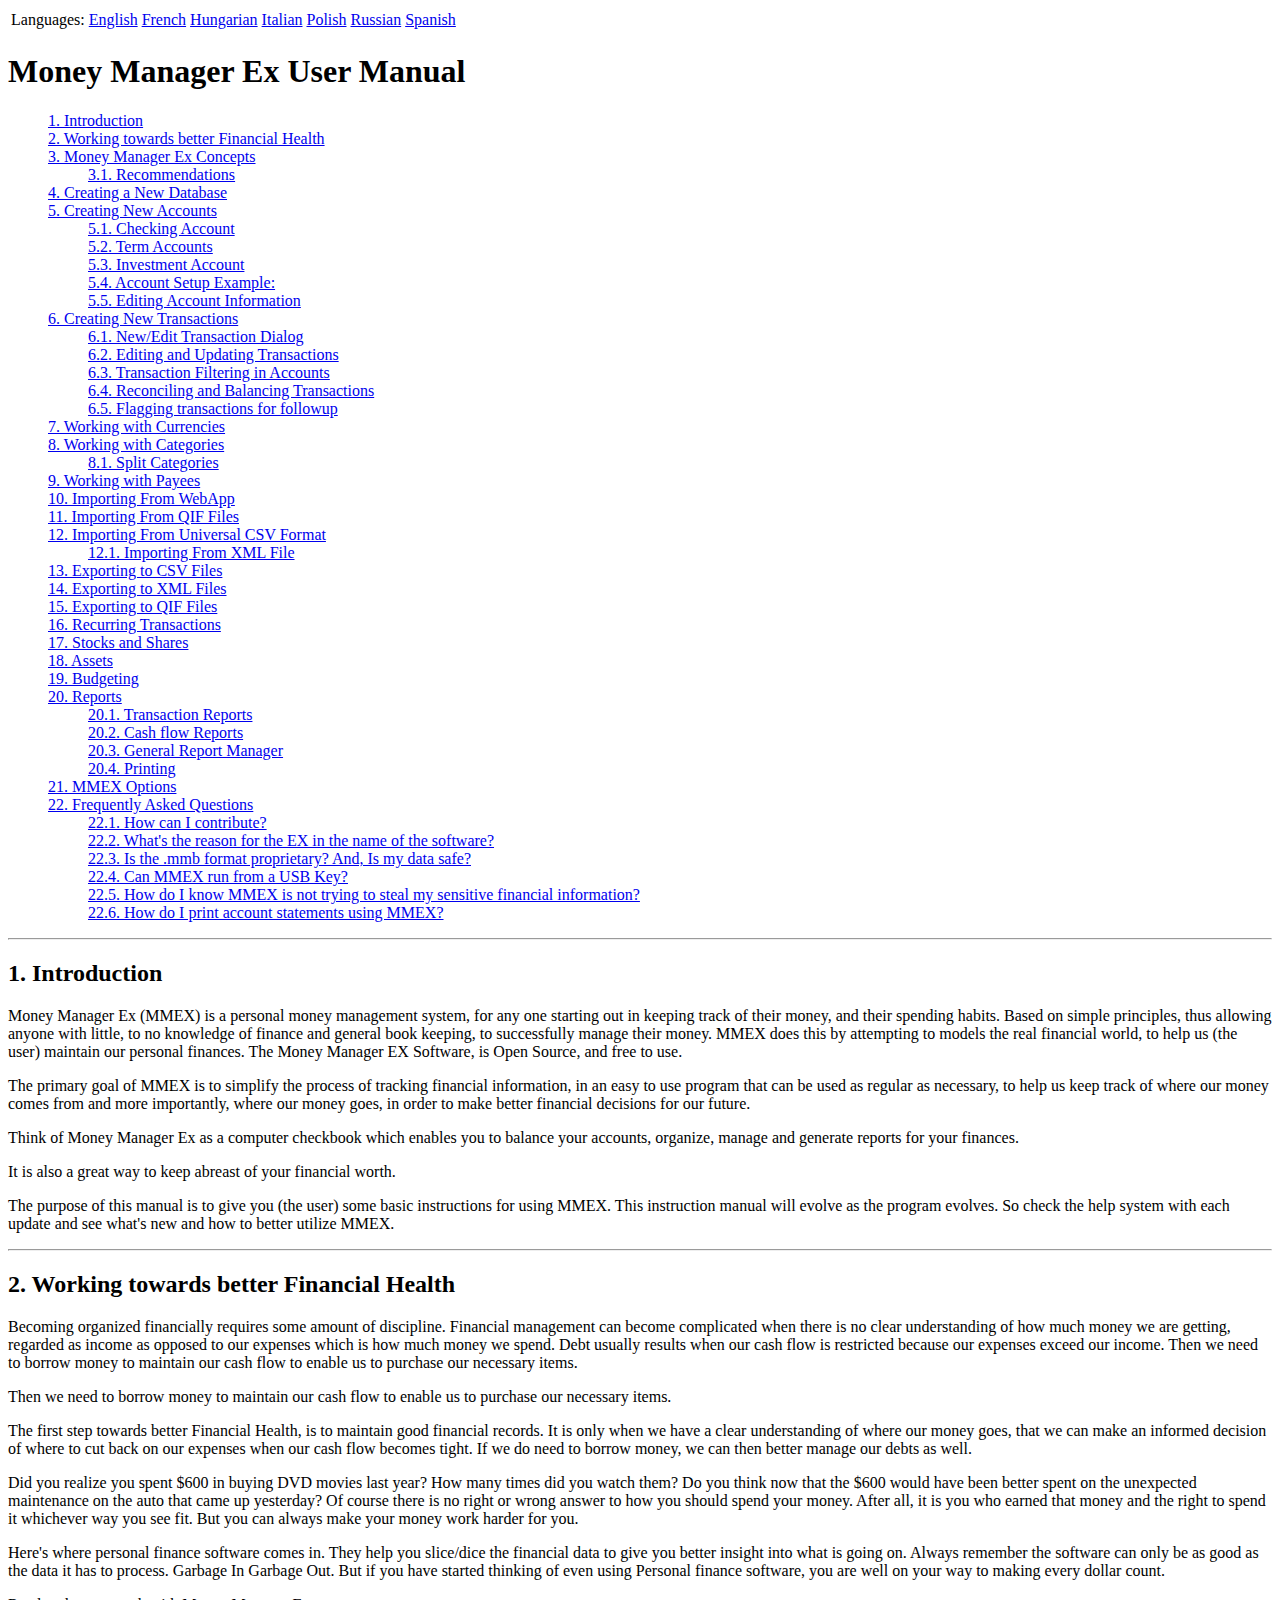
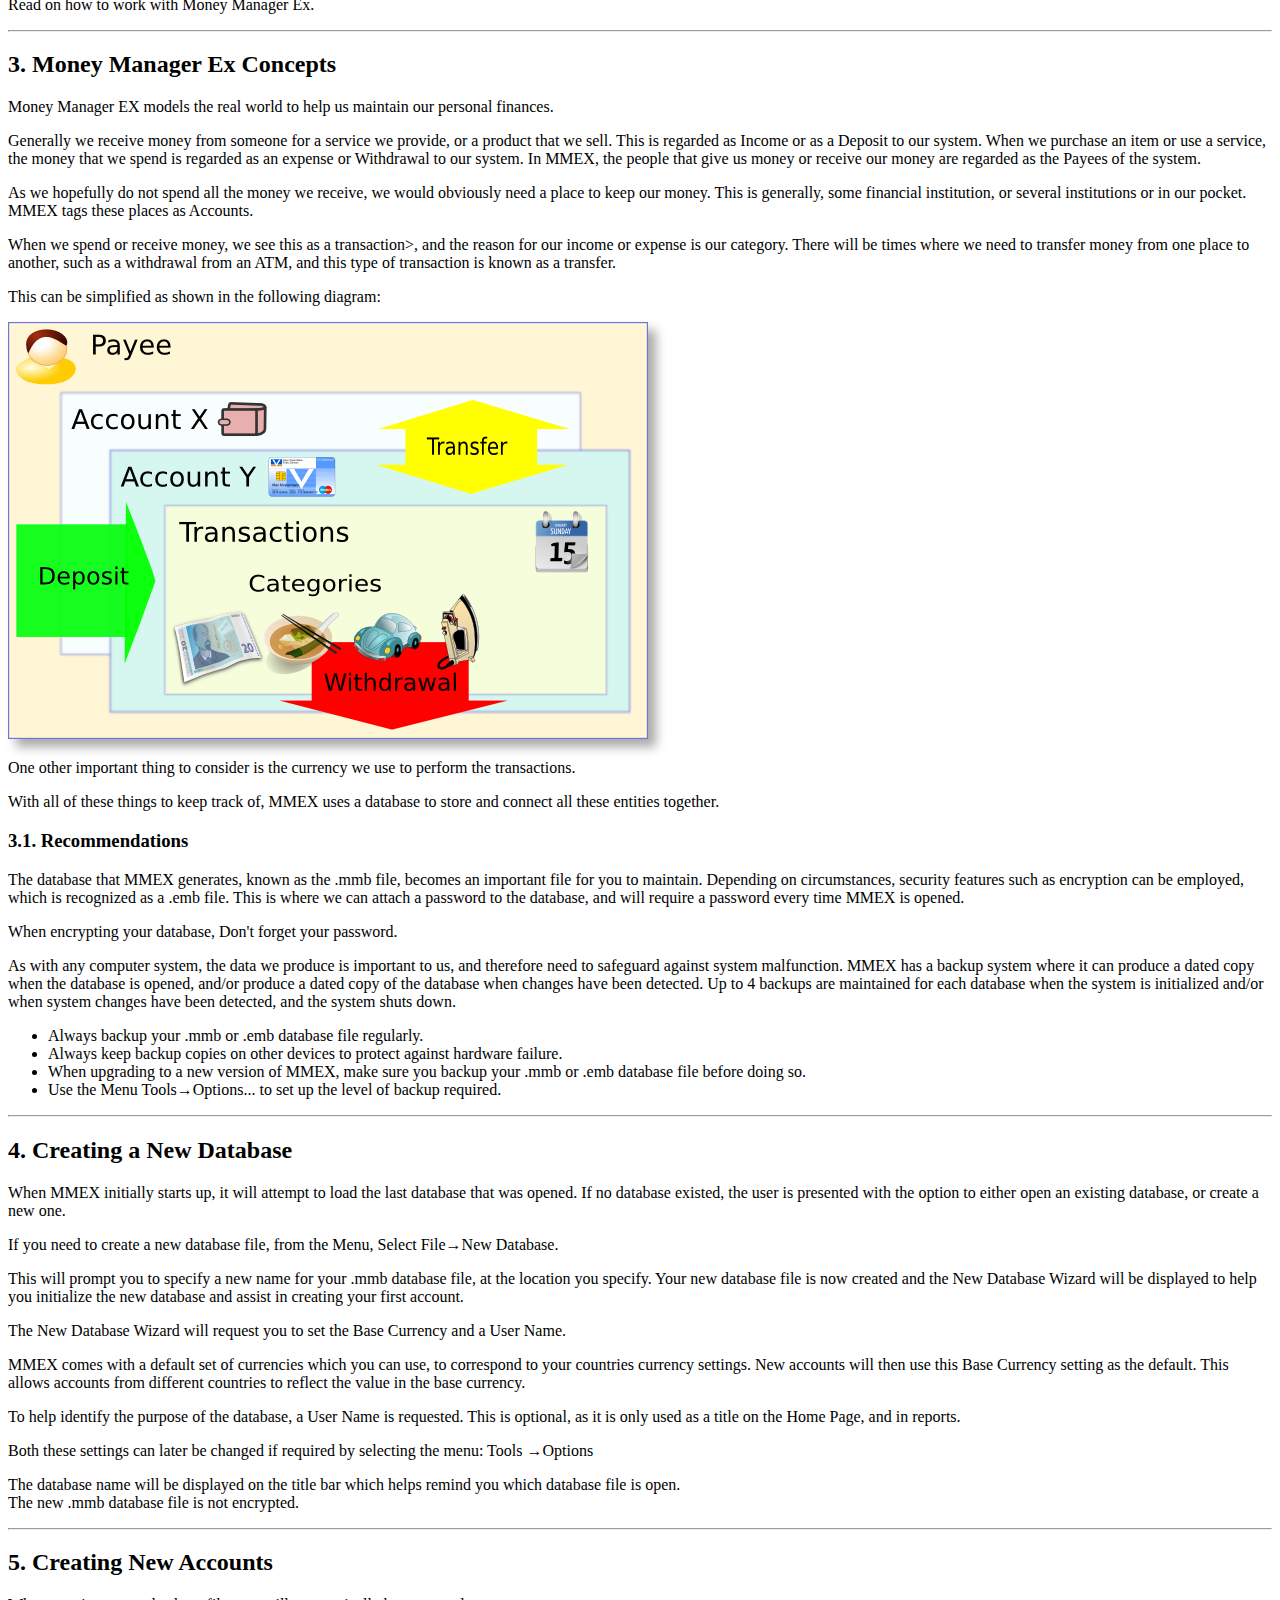
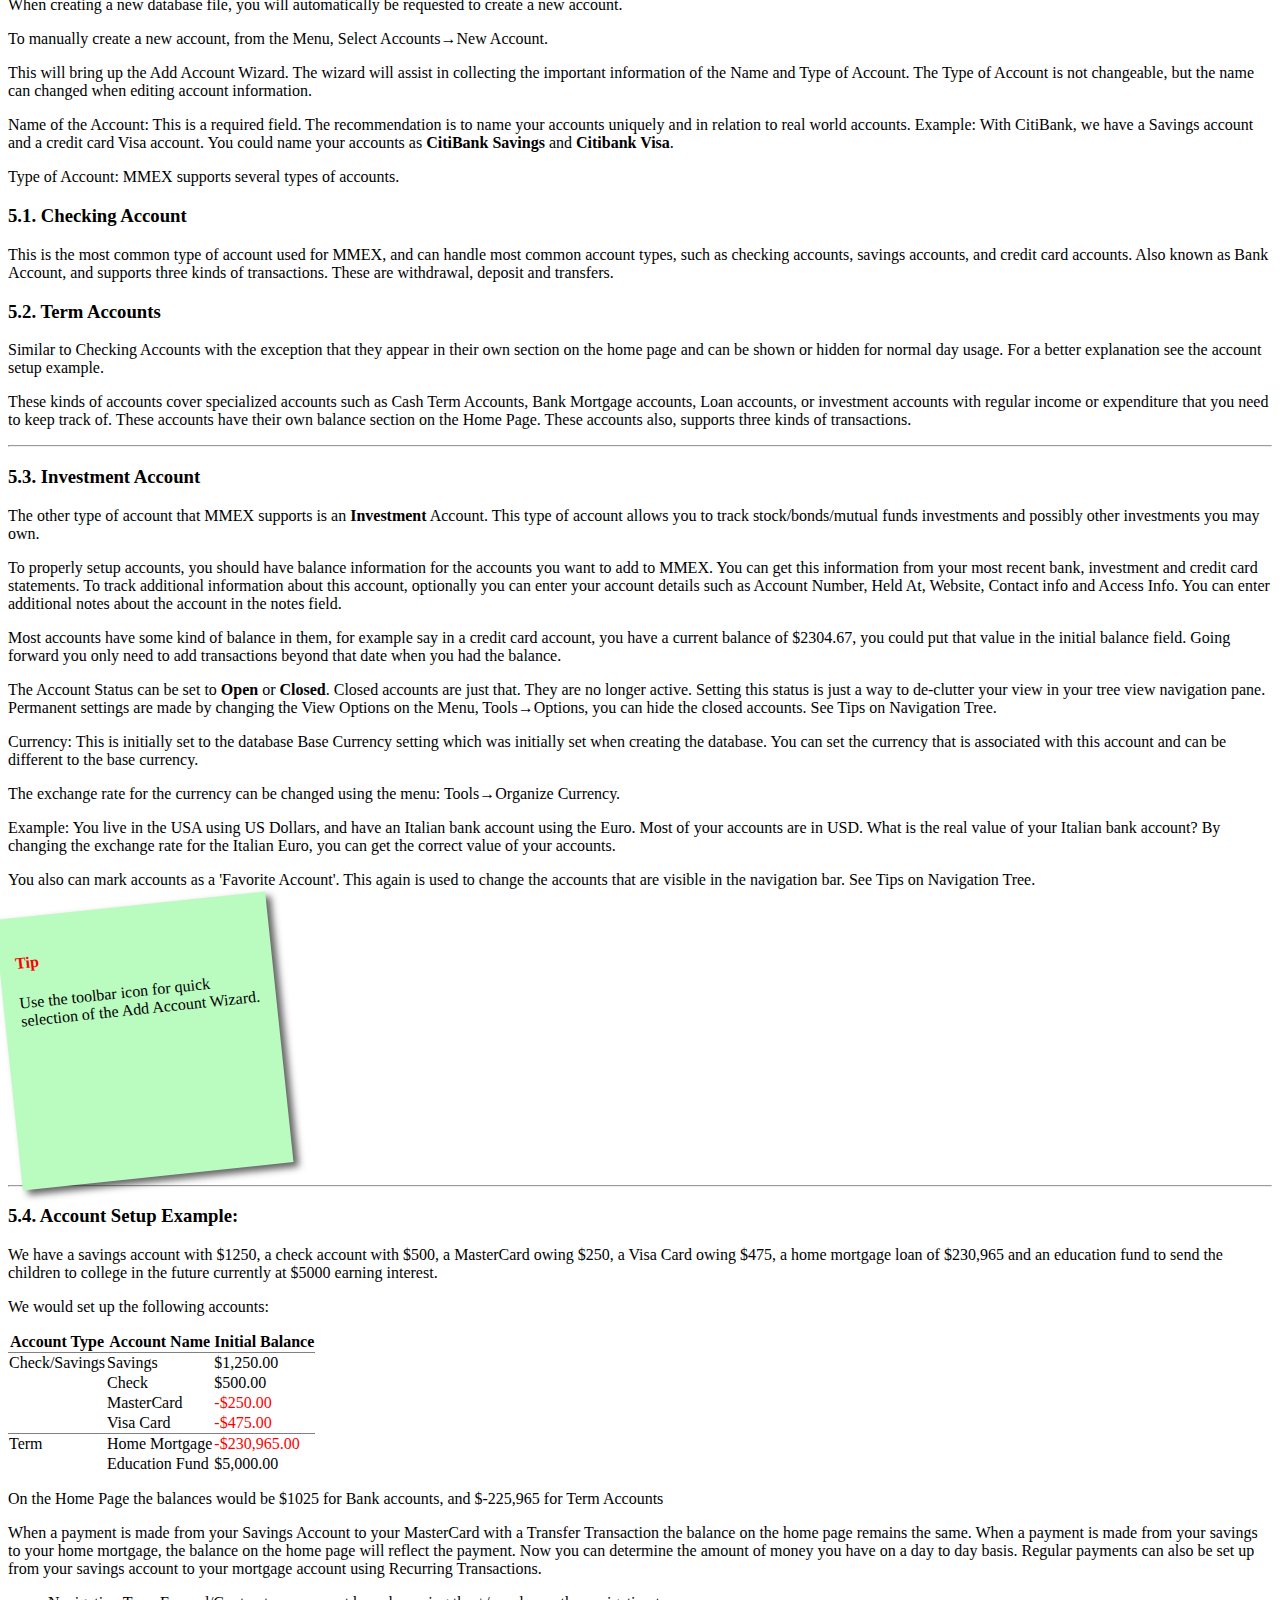
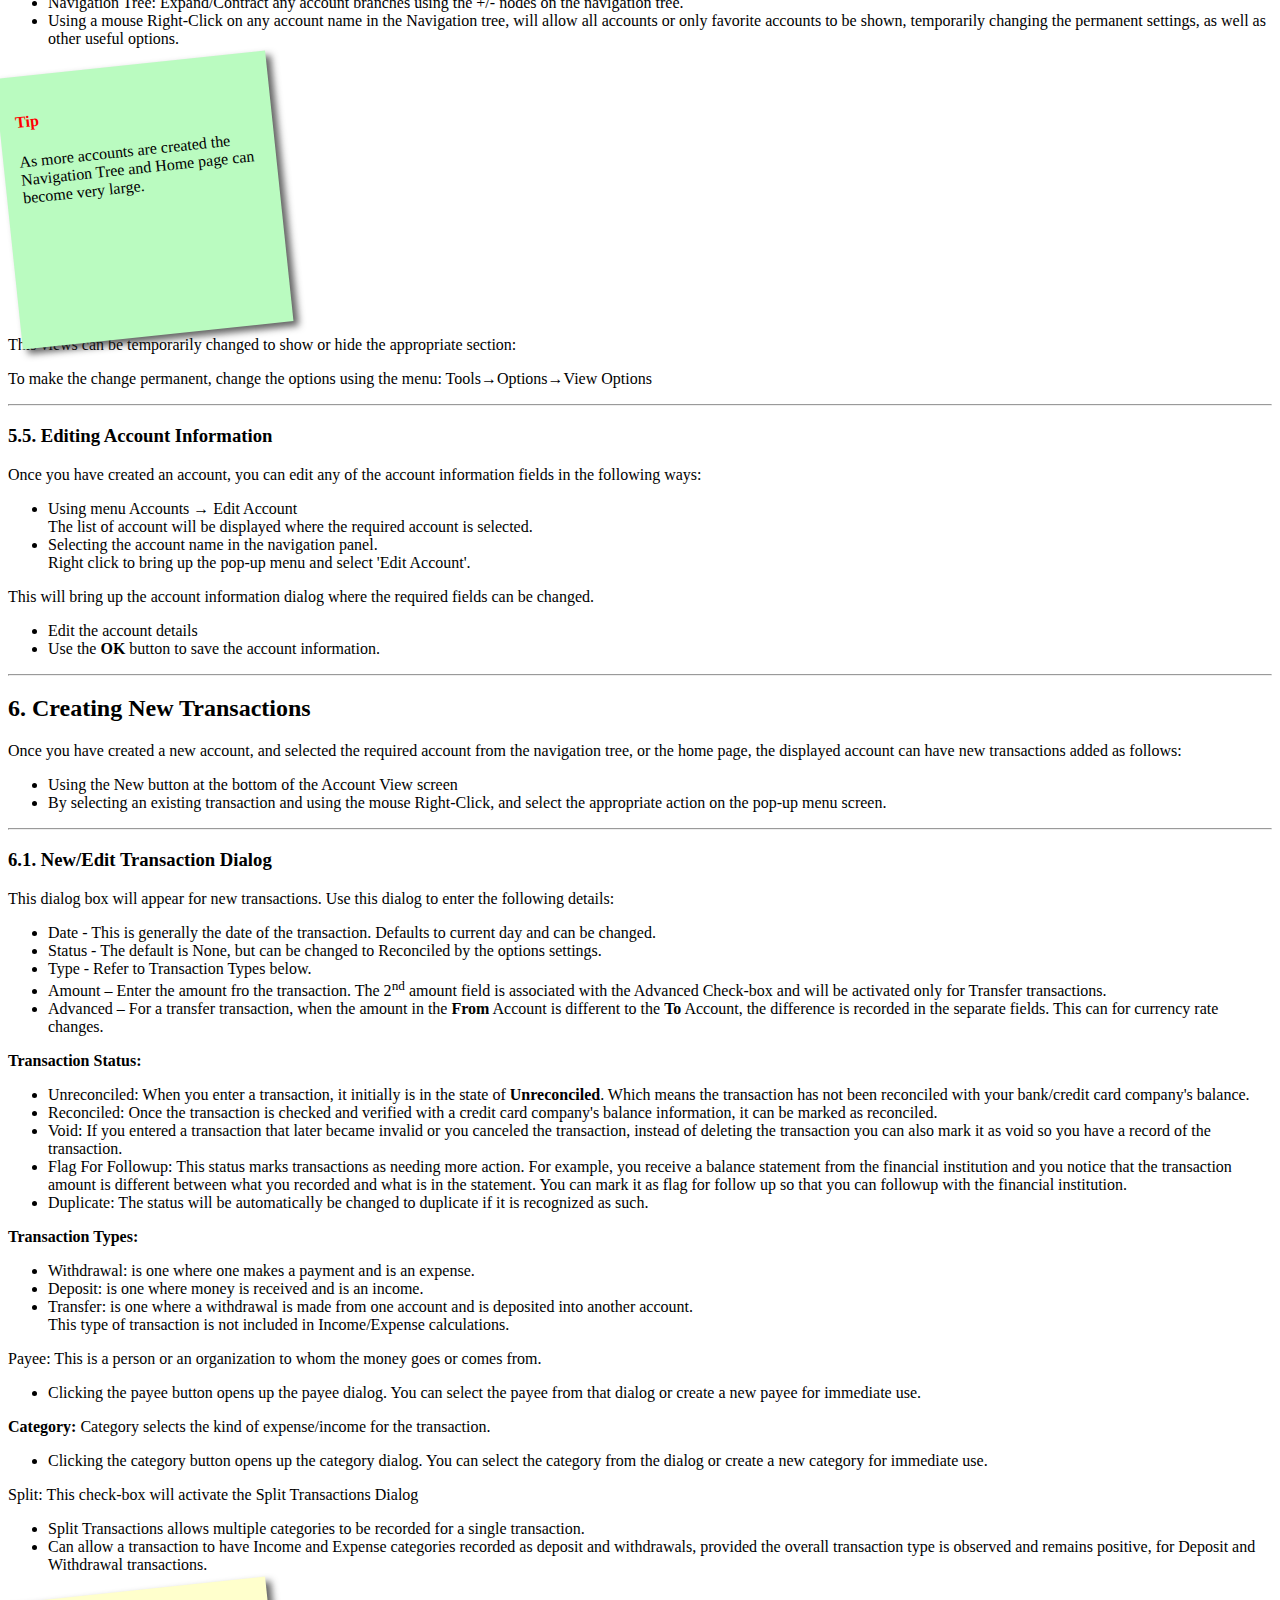
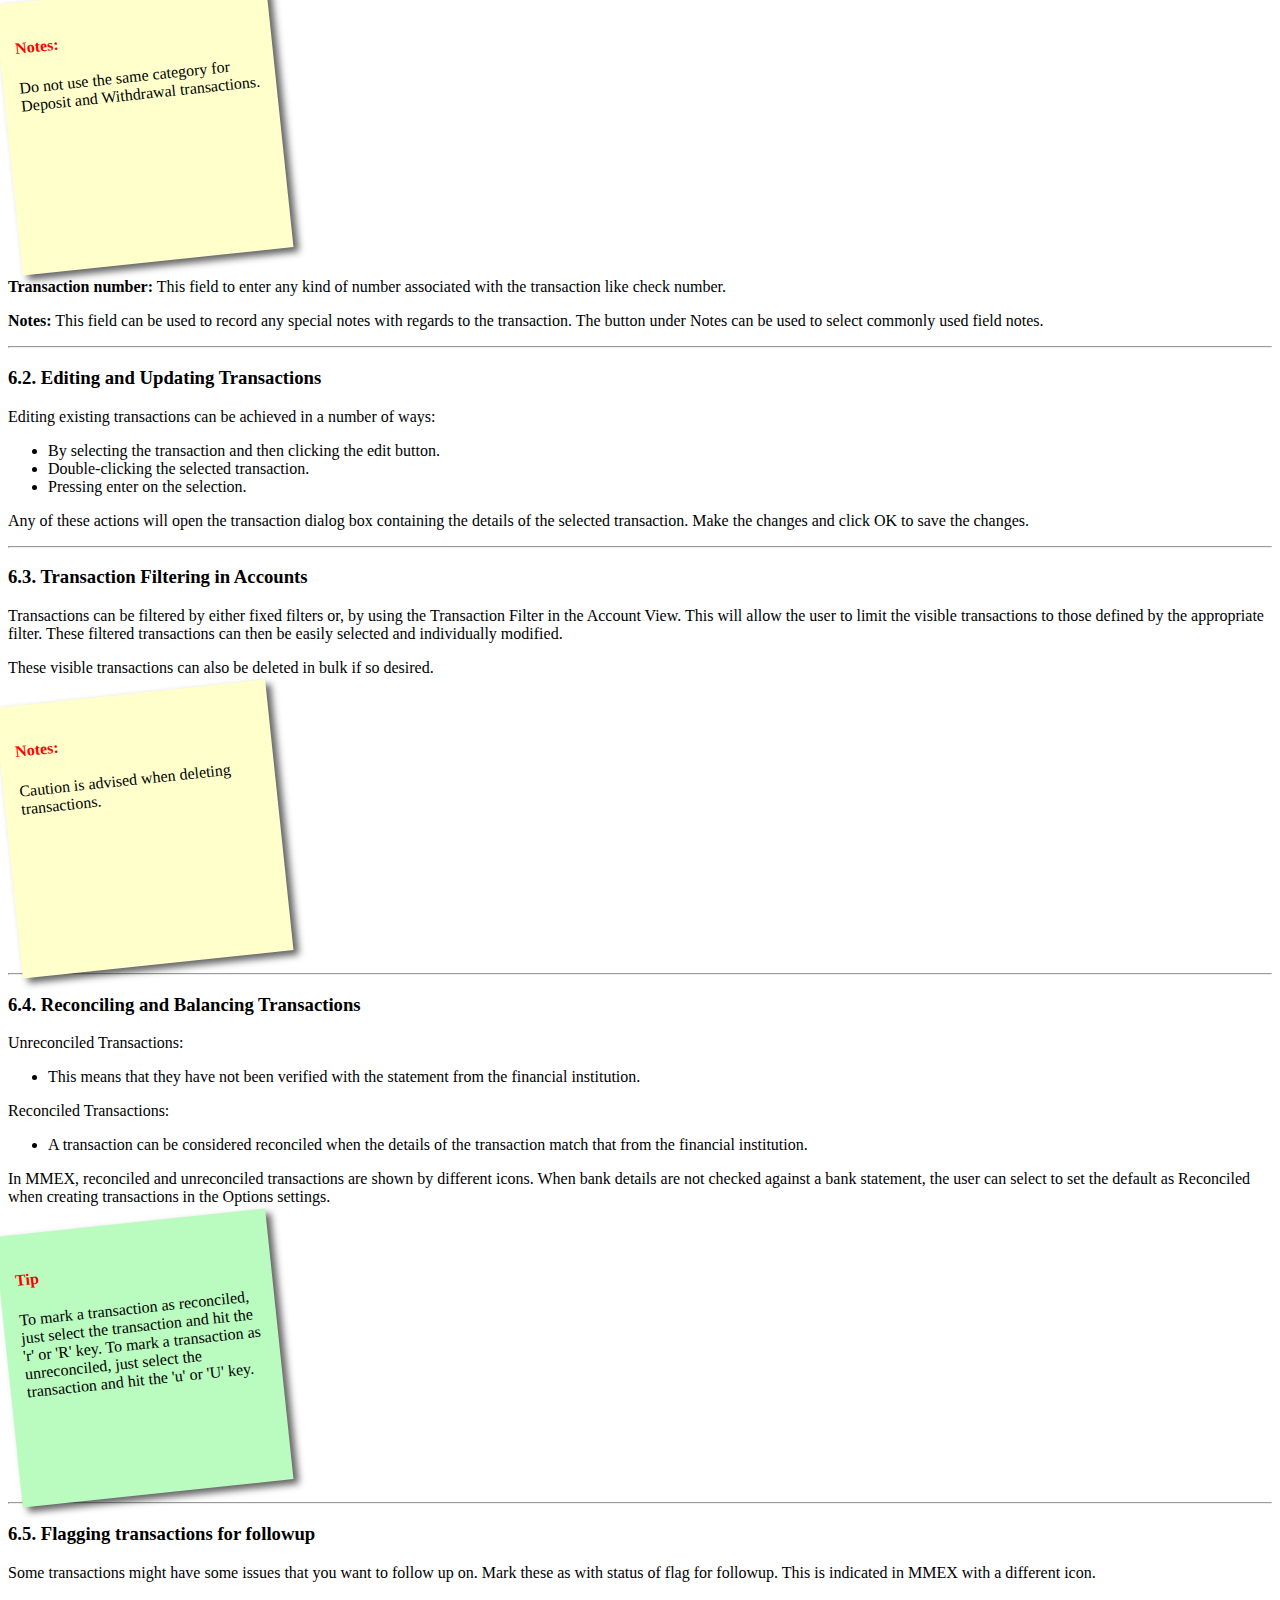
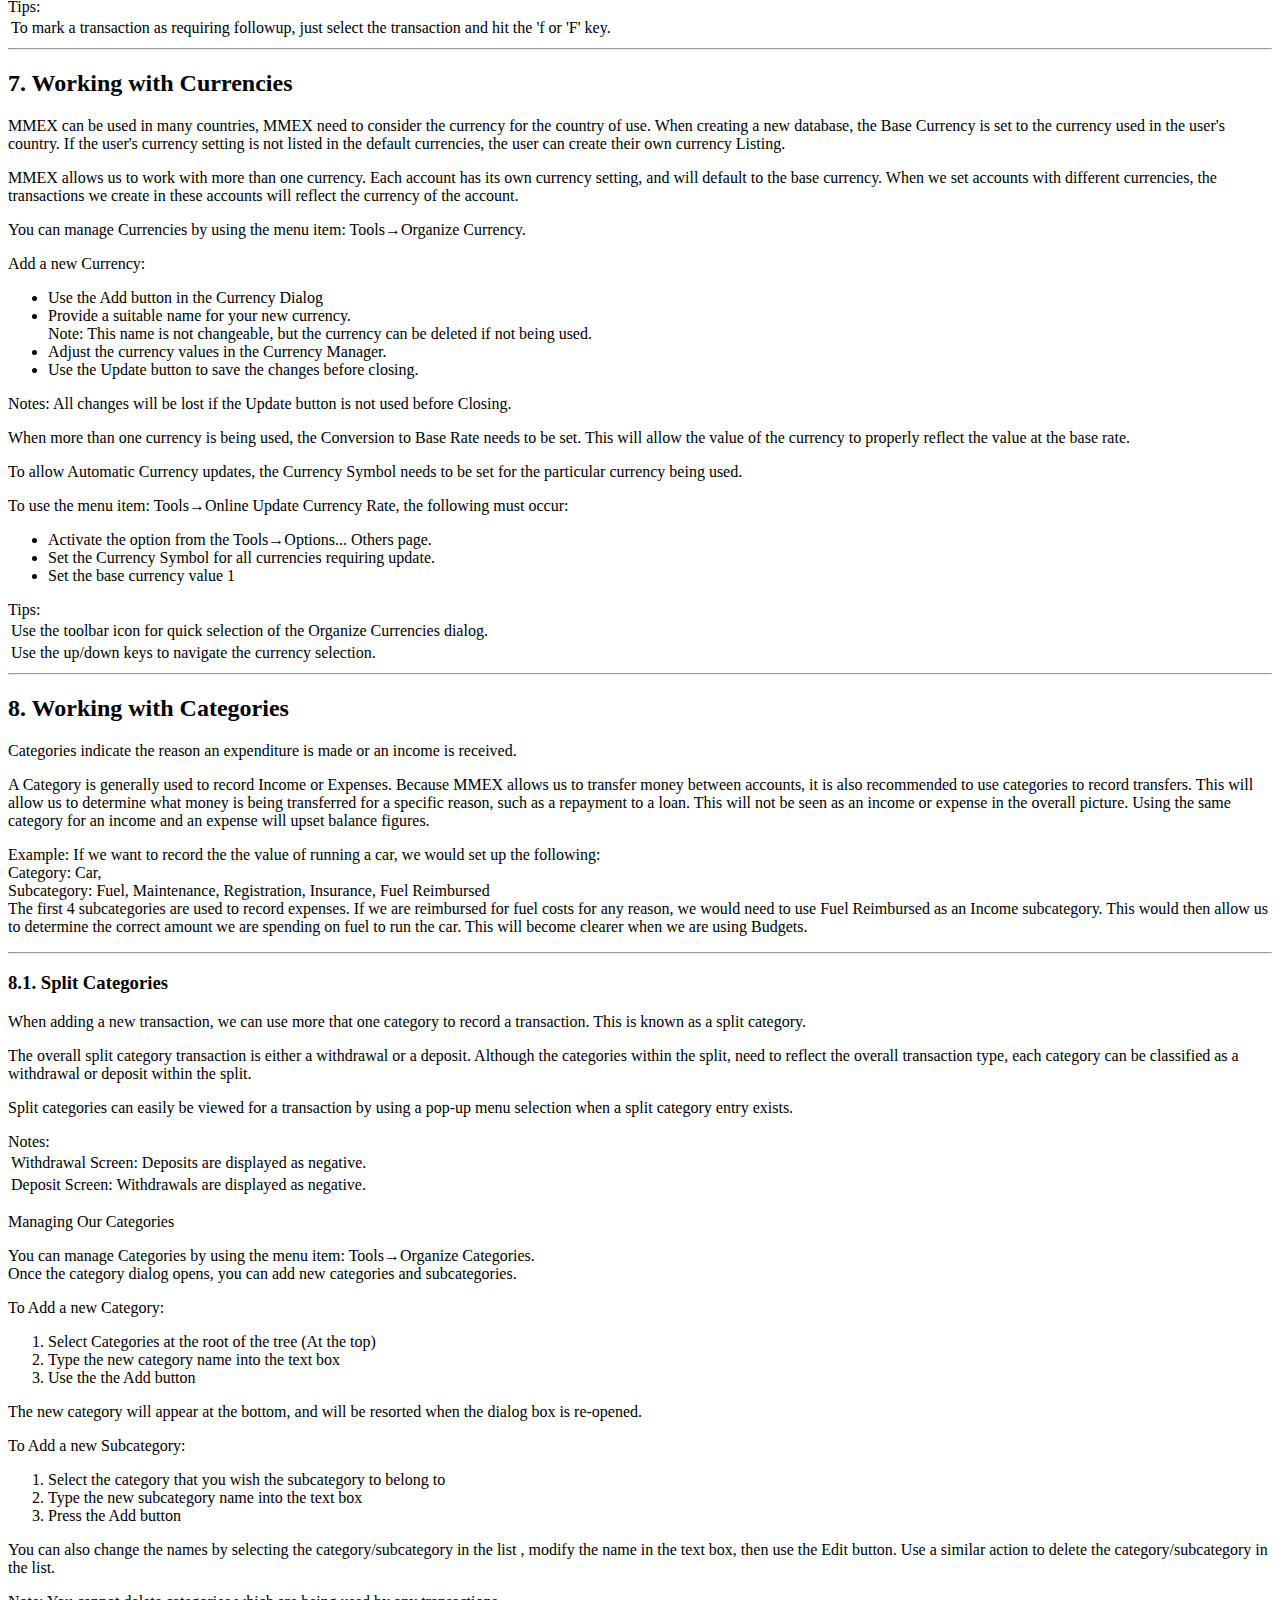
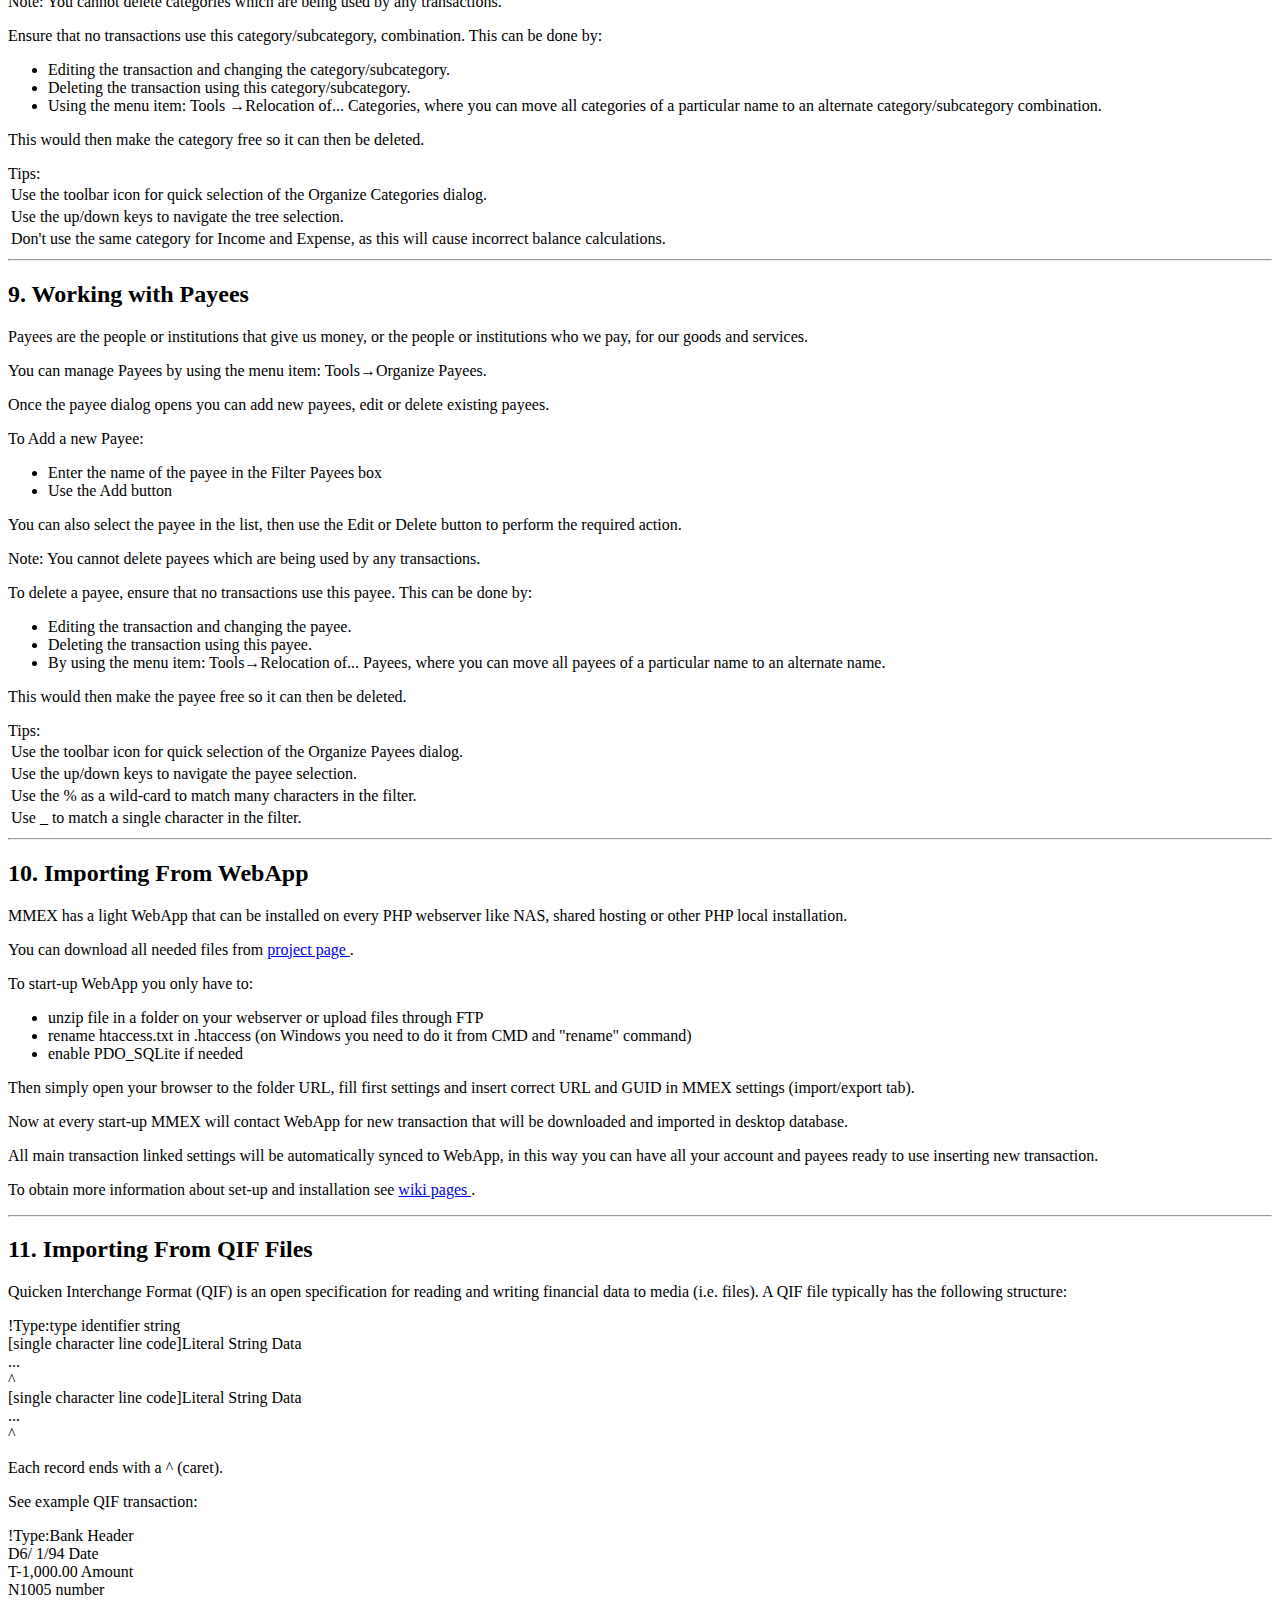
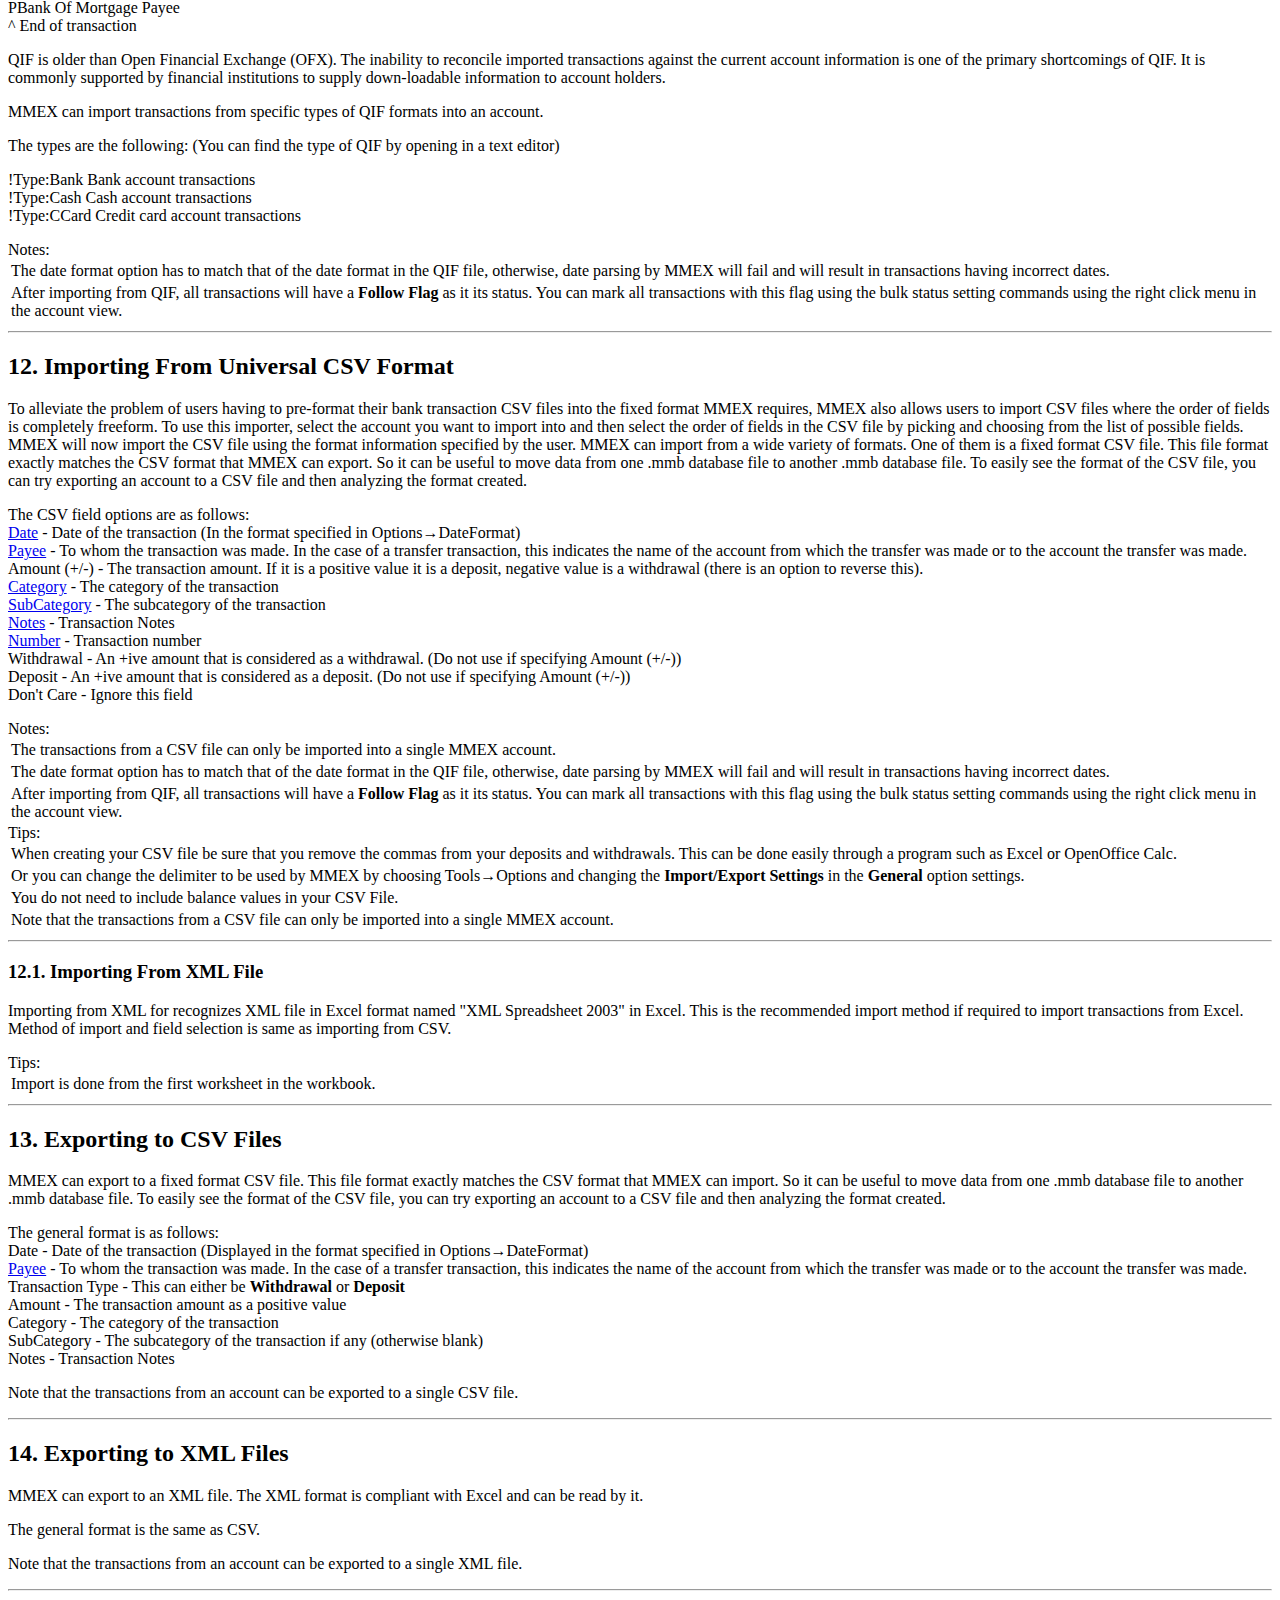
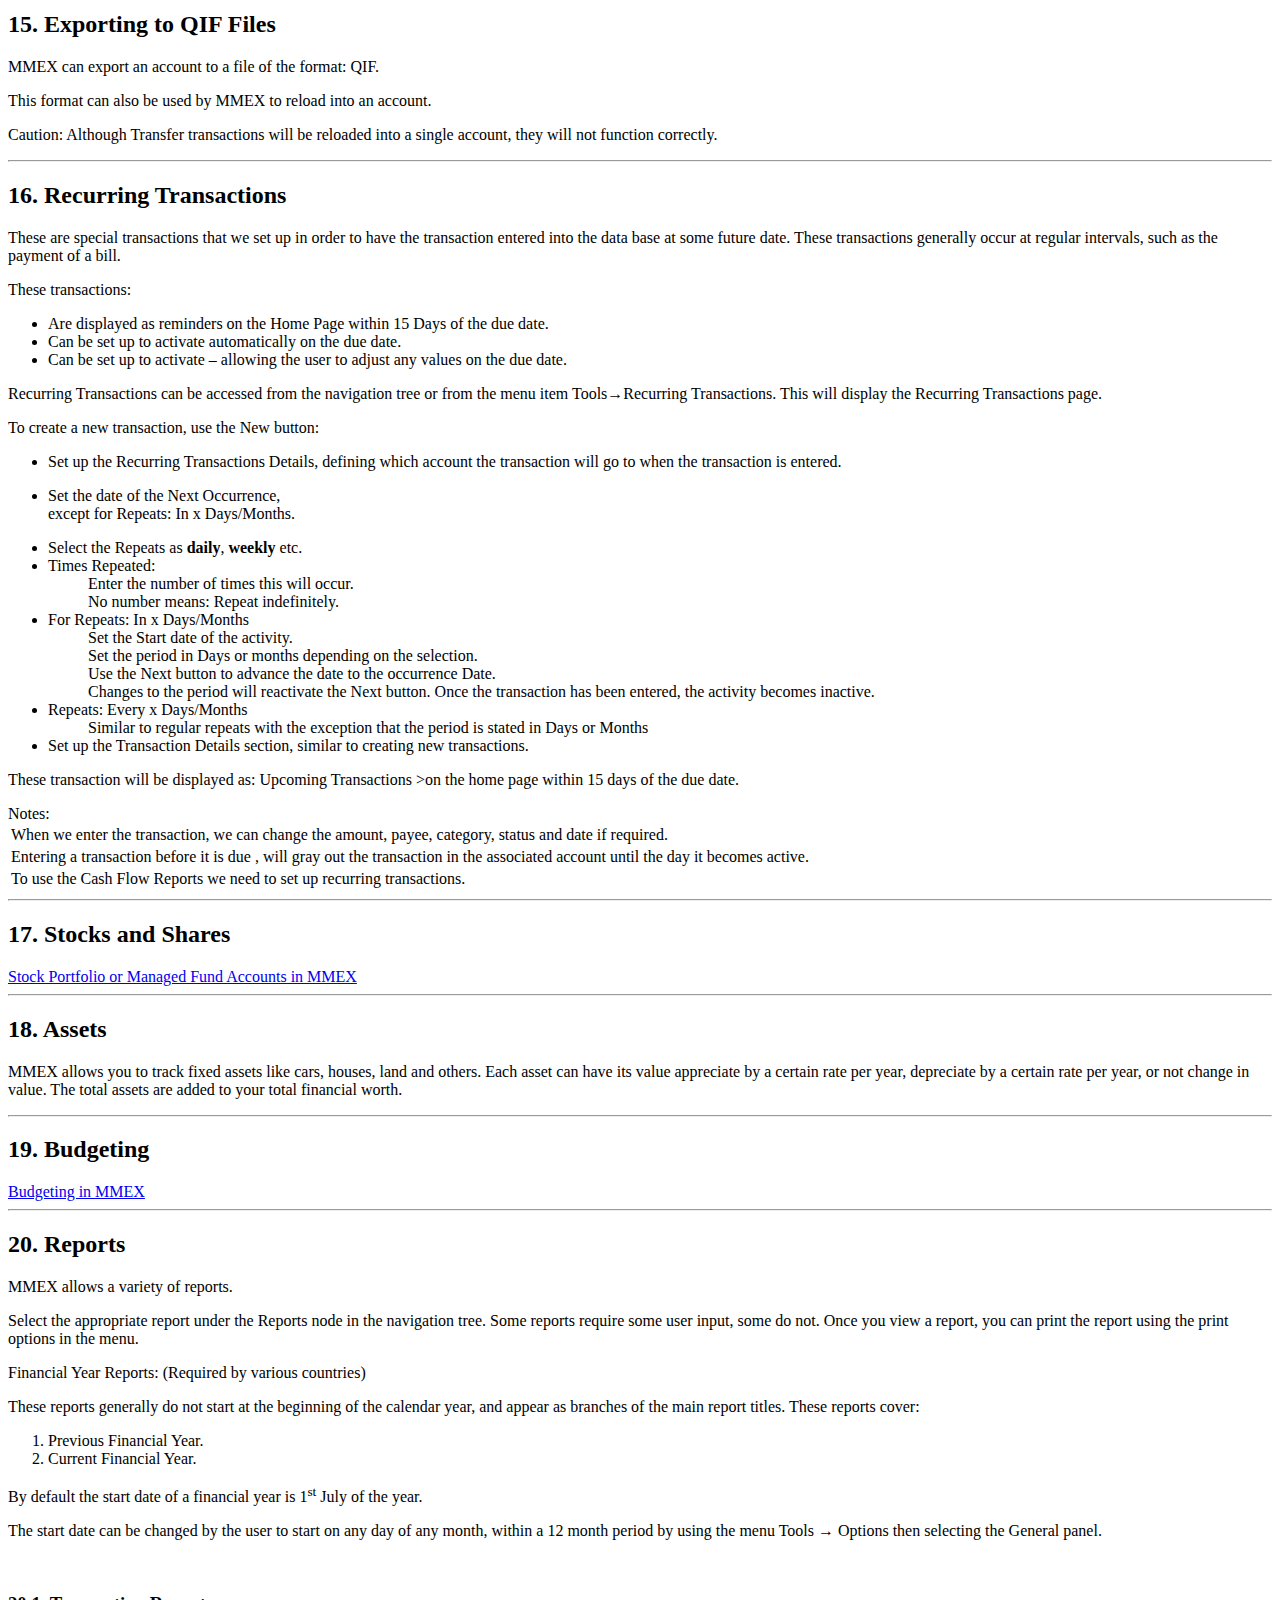
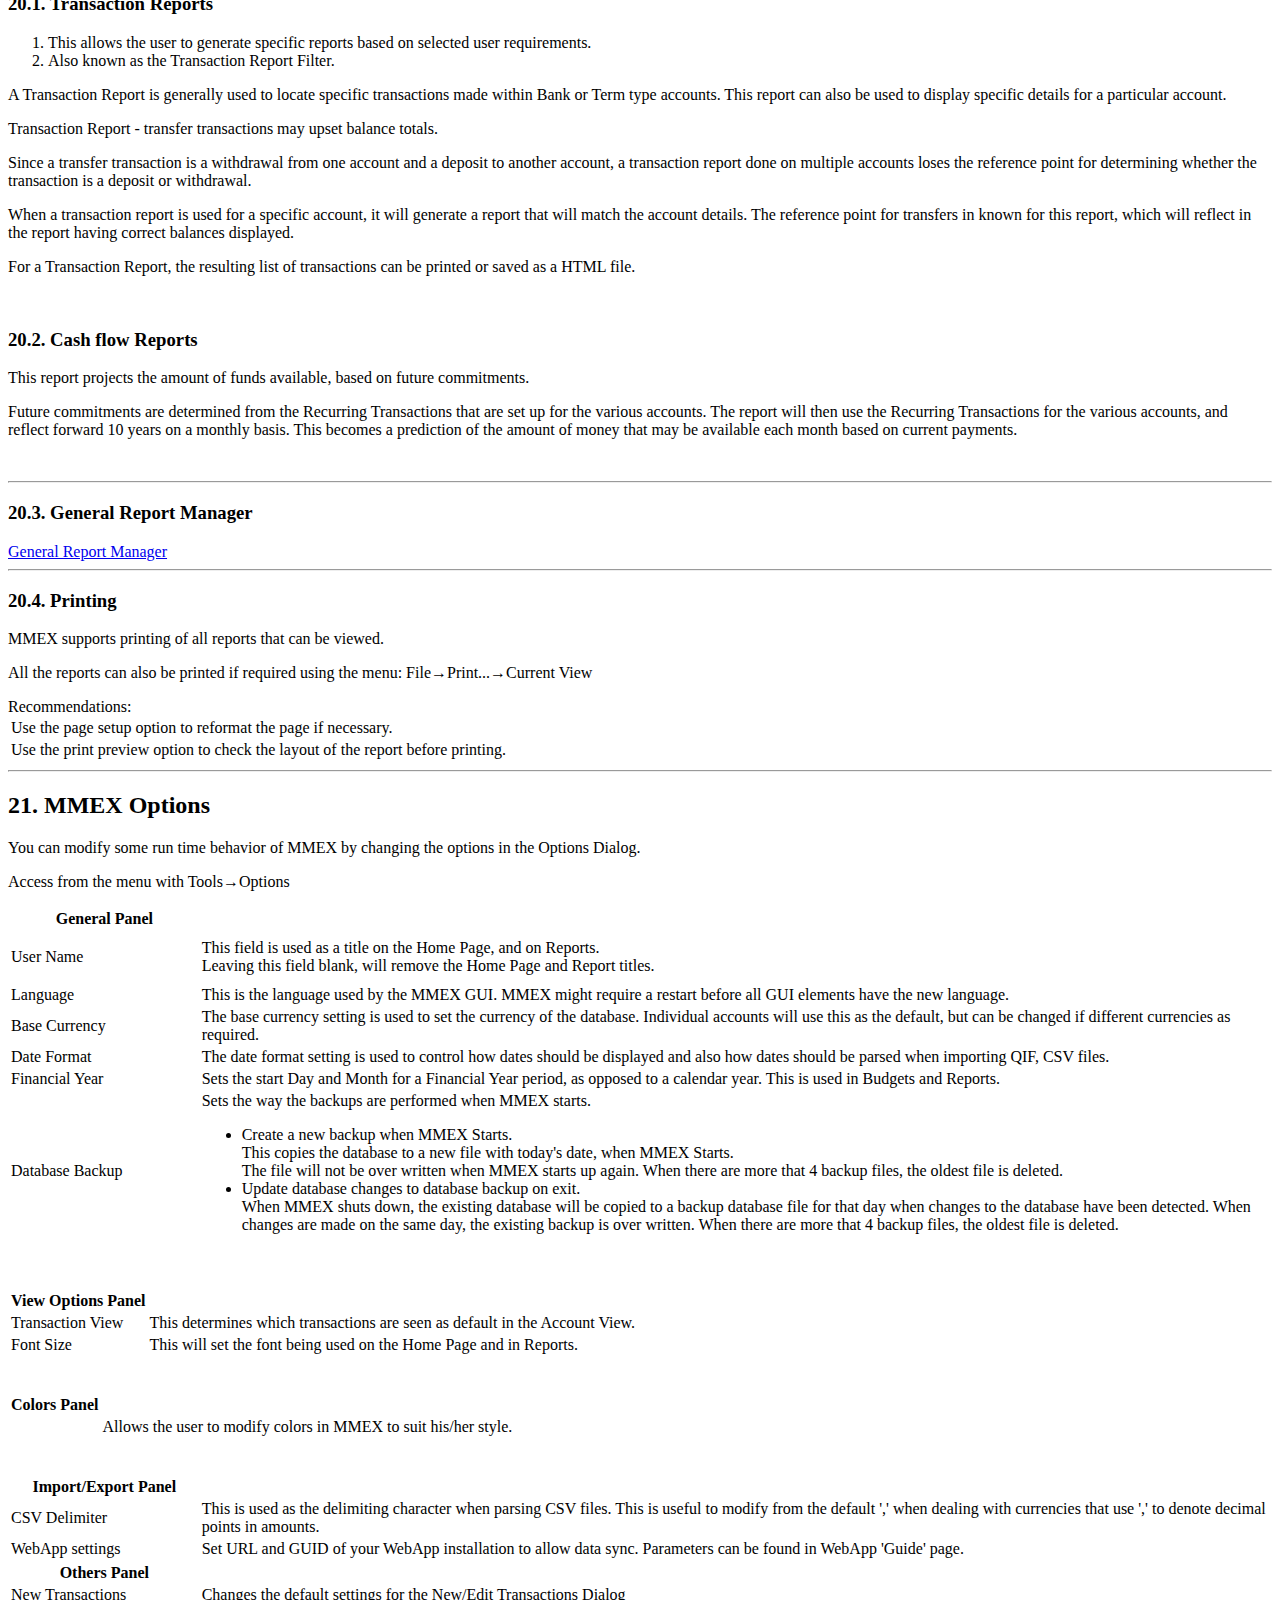
==== commit 44389716: "tips" ====
--- a/index.html
+++ b/index.html
@@ -295,70 +295,72 @@
         section on the Home Page. These accounts also, supports three
         kinds of transactions.
     </p>
+    <hr>
+
     <h3 class="i18n">Investment Account</h3>
-    <p class="i18n" id="new_acc_9">
-        The other type of account that MMEX supports is an
-        <b>Investment</b> Account. This type of account allows you to track
-        stock/bonds/mutual funds investments and possibly other
-        investments you may own.
-    </p>
-
-    <p class="i18n" id="new_acc_10">
-        To properly setup accounts, you should have balance information
-        for the accounts you want to add to MMEX. You can get this
-        information from your most recent bank, investment and credit card
-        statements. To track additional information about this account,
-        optionally you can enter your account details such as Account
-        Number, Held At, Website, Contact info and Access Info. You can
-        enter additional notes about the account in the notes field.
-    </p>
-    <p class="i18n" id="new_acc_11">
-        Most accounts have some kind of balance in them, for example say
-        in a credit card account, you have a current balance of $2304.67,
-        you could put that value in the initial balance field. Going
-        forward you only need to add transactions beyond that date when you
-        had the balance.
-    </p>
-    <p class="i18n" id="new_acc_12">
-        The Account Status can be set to <b>Open</b> or <b>Closed</b>. Closed
-        accounts are just that. They are no longer active. Setting this
-        status is just a way to de-clutter your view in your tree view
-        navigation pane. Permanent settings are made by changing the View
-        Options on the Menu, Tools&rarr;Options, you can hide the closed
-        accounts. See Tips on Navigation Tree.
-    </p>
-    <p class="i18n" id="new_acc_13">
-        Currency: This is initially set to the database Base Currency
-        setting which was initially set when creating the database. You can
-        set the currency that is associated with this account and can be
-        different to the base currency.
-    </p>
-    <p class="i18n" id="new_acc_14">
-        The exchange rate for the currency can be changed using the
-        menu: Tools&rarr;Organize Currency.
-    </p>
-    <p class="i18n" id="new_acc_15">
-        Example: You live in the USA using US Dollars, and have an
-        Italian bank account using the Euro. Most of your accounts are in
-        USD. What is the real value of your Italian bank account? By
-        changing the exchange rate for the Italian Euro, you can get the
-        correct value of your accounts.
-    </p>
-    <p class="i18n" id="new_acc_16">
-        You also can mark accounts as a 'Favorite Account'. This again
-        is used to change the accounts that are visible in the navigation
-        bar. See Tips on Navigation Tree.
-    </p>
-    <div>
-        <span class="label label-info i18n">Tips:</span>
-        <table class="table">
-            <tr class="success">
-                <td class="i18n" id="new_acc_17">
-                    Use the toolbar icon for quick selection of the Add
-                    Account Wizard.
-                </td>
-            </tr>
-        </table>
+    <div class="row">
+        <div class="col-xs-8">
+            <p class="i18n" id="new_acc_9">
+                The other type of account that MMEX supports is an
+                <b>Investment</b> Account. This type of account allows you to track
+                stock/bonds/mutual funds investments and possibly other
+                investments you may own.
+            </p>
+
+            <p class="i18n" id="new_acc_10">
+                To properly setup accounts, you should have balance information
+                for the accounts you want to add to MMEX. You can get this
+                information from your most recent bank, investment and credit card
+                statements. To track additional information about this account,
+                optionally you can enter your account details such as Account
+                Number, Held At, Website, Contact info and Access Info. You can
+                enter additional notes about the account in the notes field.
+            </p>
+            <p class="i18n" id="new_acc_11">
+                Most accounts have some kind of balance in them, for example say
+                in a credit card account, you have a current balance of $2304.67,
+                you could put that value in the initial balance field. Going
+                forward you only need to add transactions beyond that date when you
+                had the balance.
+            </p>
+            <p class="i18n" id="new_acc_12">
+                The Account Status can be set to <b>Open</b> or <b>Closed</b>. Closed
+                accounts are just that. They are no longer active. Setting this
+                status is just a way to de-clutter your view in your tree view
+                navigation pane. Permanent settings are made by changing the View
+                Options on the Menu, Tools&rarr;Options, you can hide the closed
+                accounts. See Tips on Navigation Tree.
+            </p>
+            <p class="i18n" id="new_acc_13">
+                Currency: This is initially set to the database Base Currency
+                setting which was initially set when creating the database. You can
+                set the currency that is associated with this account and can be
+                different to the base currency.
+            </p>
+            <p class="i18n" id="new_acc_14">
+                The exchange rate for the currency can be changed using the
+                menu: Tools&rarr;Organize Currency.
+            </p>
+            <p class="i18n" id="new_acc_15">
+                Example: You live in the USA using US Dollars, and have an
+                Italian bank account using the Euro. Most of your accounts are in
+                USD. What is the real value of your Italian bank account? By
+                changing the exchange rate for the Italian Euro, you can get the
+                correct value of your accounts.
+            </p>
+            <p class="i18n" id="new_acc_16">
+                You also can mark accounts as a 'Favorite Account'. This again
+                is used to change the accounts that are visible in the navigation
+                bar. See Tips on Navigation Tree.
+            </p>
+        </div>
+        <div class="tips col-xs-2">
+            <h4 class="i18n">Tip</h4>
+            <span class="i18n" id="new_acc_17">
+                Use the toolbar icon for quick selection of the Add
+                Account Wizard.
+            </span>
+        </div>
     </div>
     <hr>
 
@@ -415,52 +417,55 @@
             </tr>
         </tbody>
     </table>
-    <p class="i18n" id="new_acc_20">
-        On the Home Page the balances would be $1025 for Bank accounts,
-        and $-225,965 for Term Accounts
-    </p>
-    <p class="i18n" id="new_acc_21">
-        When a payment is made from your Savings Account to your
-        MasterCard with a Transfer Transaction the balance on the home page
-        remains the same. When a payment is made from your savings to your
-        home mortgage, the balance on the home page will reflect the
-        payment. Now you can determine the amount of money you have on a
-        day to day basis. Regular payments can also be set up from your
-        savings account to your mortgage account using Recurring Transactions.
-    </p>
-
-    <div>
-        <span class="label label-info i18n">Tips:</span>
-        <table class="table">
-            <tr class="success">
-                <td class="i18n" id="new_acc_22">
-                    As more accounts are created the Navigation Tree and Home page
-                    can become very large.
-                </td>
-            </tr>
-        </table>
+
+    <div class="row">
+        <div class="col-xs-8">
+            <p class="i18n" id="new_acc_20">
+                On the Home Page the balances would be $1025 for Bank accounts,
+                and $-225,965 for Term Accounts
+            </p>
+            <p class="i18n" id="new_acc_21">
+                When a payment is made from your Savings Account to your
+                MasterCard with a Transfer Transaction the balance on the home page
+                remains the same. When a payment is made from your savings to your
+                home mortgage, the balance on the home page will reflect the
+                payment. Now you can determine the amount of money you have on a
+                day to day basis. Regular payments can also be set up from your
+                savings account to your mortgage account using Recurring Transactions.
+            </p>
+
+            <ul>
+                <li>
+                    <span class="i18n">Navigation Tree:</span>
+                    <span class="i18n" id="new_acc_24">
+                        Expand/Contract any account branches
+                        using the +/- nodes on the navigation tree.
+                    </span>
+                </li>
+                <li>
+                    <span class="i18n" id="new_acc_26">
+                        Using a mouse Right-Click on any account name in the Navigation tree, will allow all
+                        accounts or only favorite accounts to be shown, temporarily
+                        changing the permanent settings, as well as other useful
+                        options.
+                    </span>
+                </li>
+            </ul>
+
+        </div>
+        <div class="tips col-xs-2">
+            <h4 class="i18n">Tip</h4>
+            <span class="i18n" id="new_acc_22">
+                As more accounts are created the Navigation Tree and Home page
+                can become very large.
+            </span>
+        </div>
     </div>
+
     <span class="i18n" id="new_acc_23">
         This views can be temporarily changed to show or hide the
         appropriate section:
     </span>
-    <ul>
-        <li>
-            <span class="i18n">Navigation Tree:</span>
-            <span class="i18n" id="new_acc_24">
-                Expand/Contract any account branches
-                using the +/- nodes on the navigation tree.
-            </span>
-        </li>
-        <li>
-            <span class="i18n" id="new_acc_26">
-                Using a mouse Right-Click on any account name in the Navigation tree, will allow all
-                accounts or only favorite accounts to be shown, temporarily
-                changing the permanent settings, as well as other useful
-                options.
-            </span>
-        </li>
-    </ul>
 
     <p class="i18n" id="new_acc_28">
         To make the change permanent, change the options using the menu:
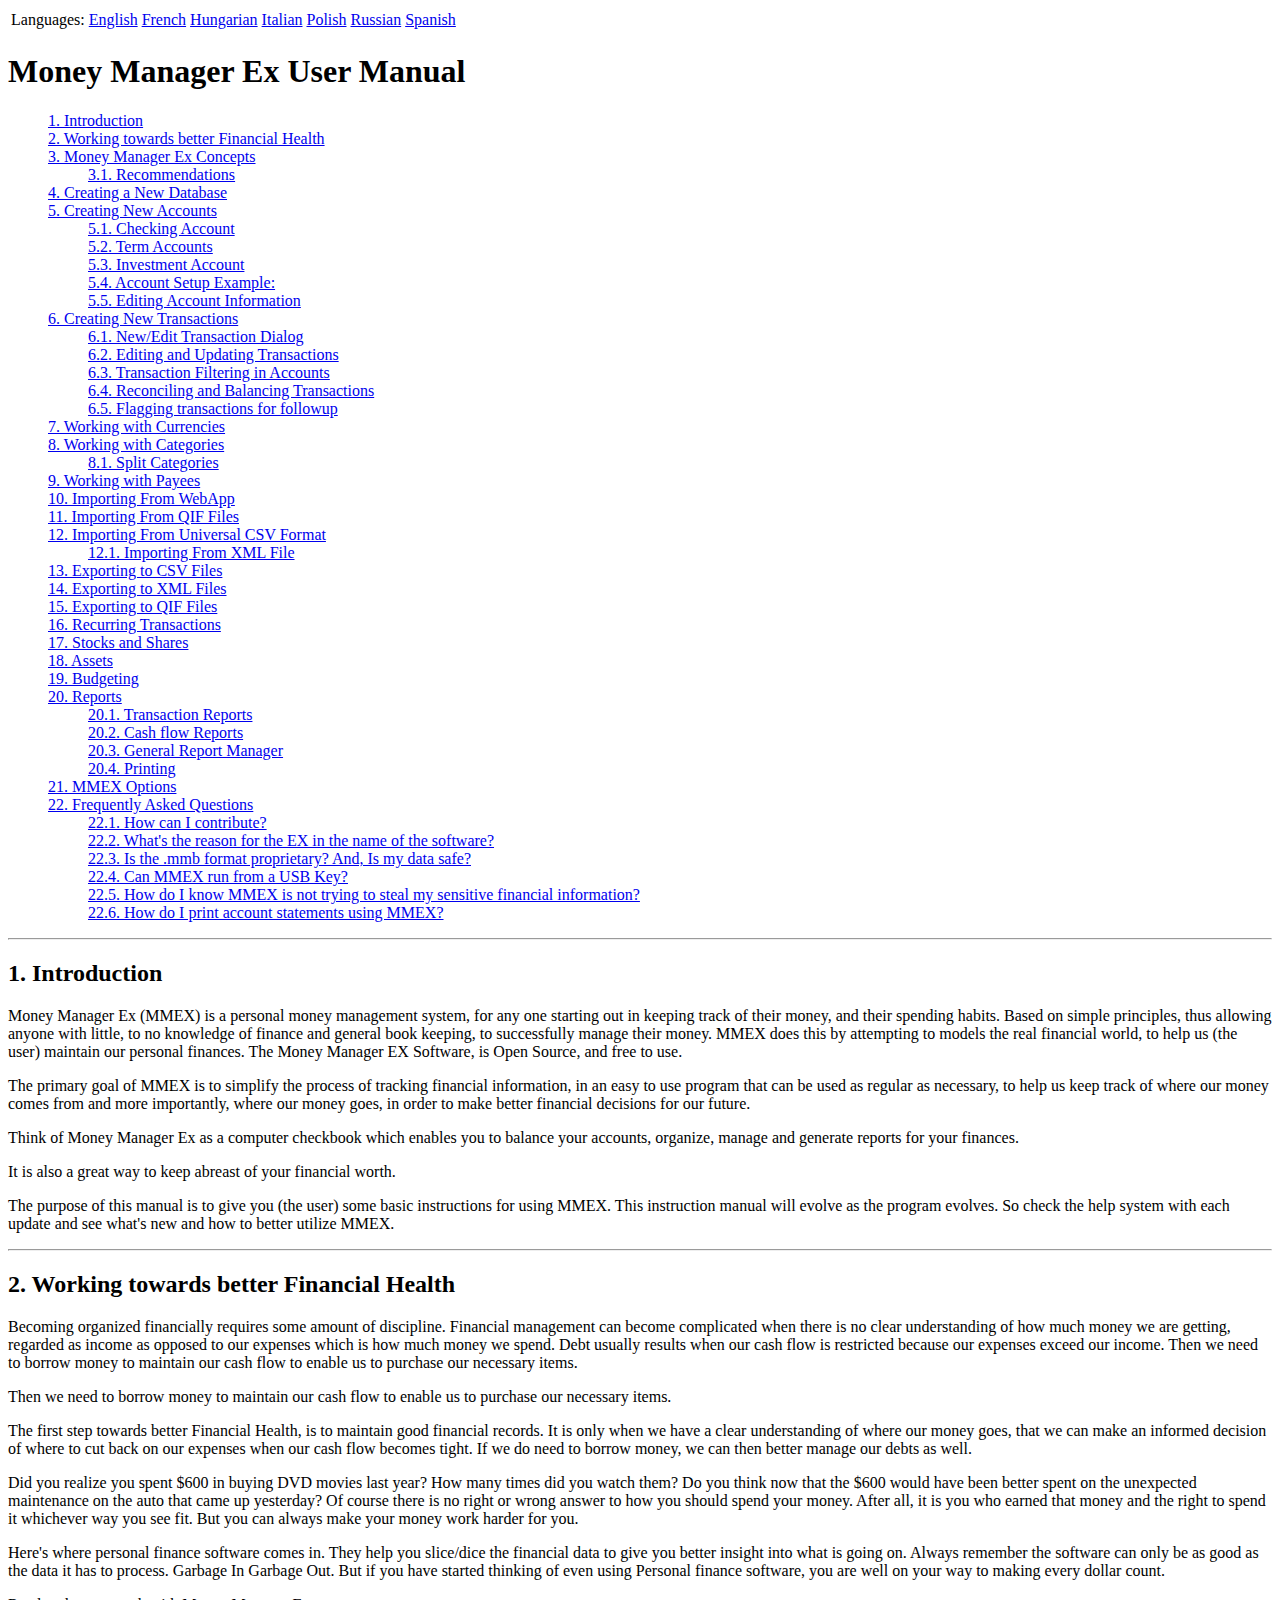
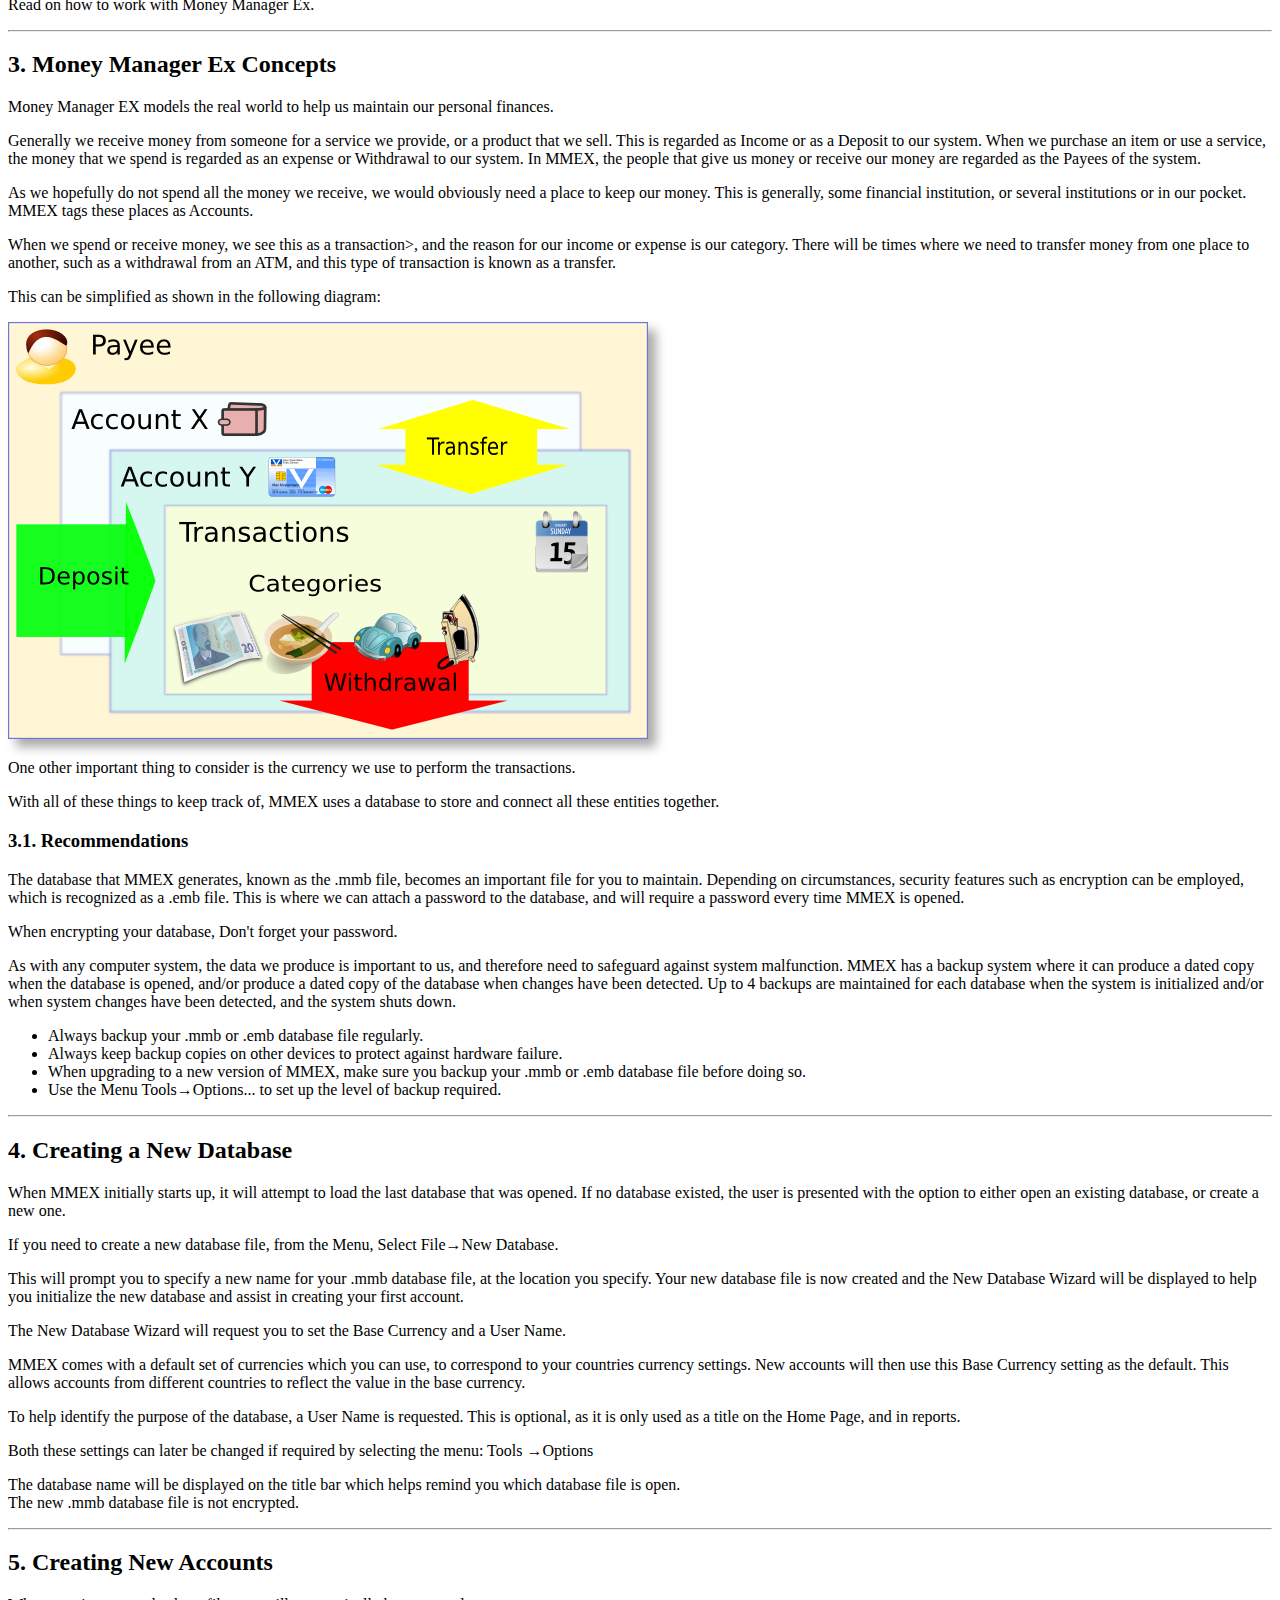
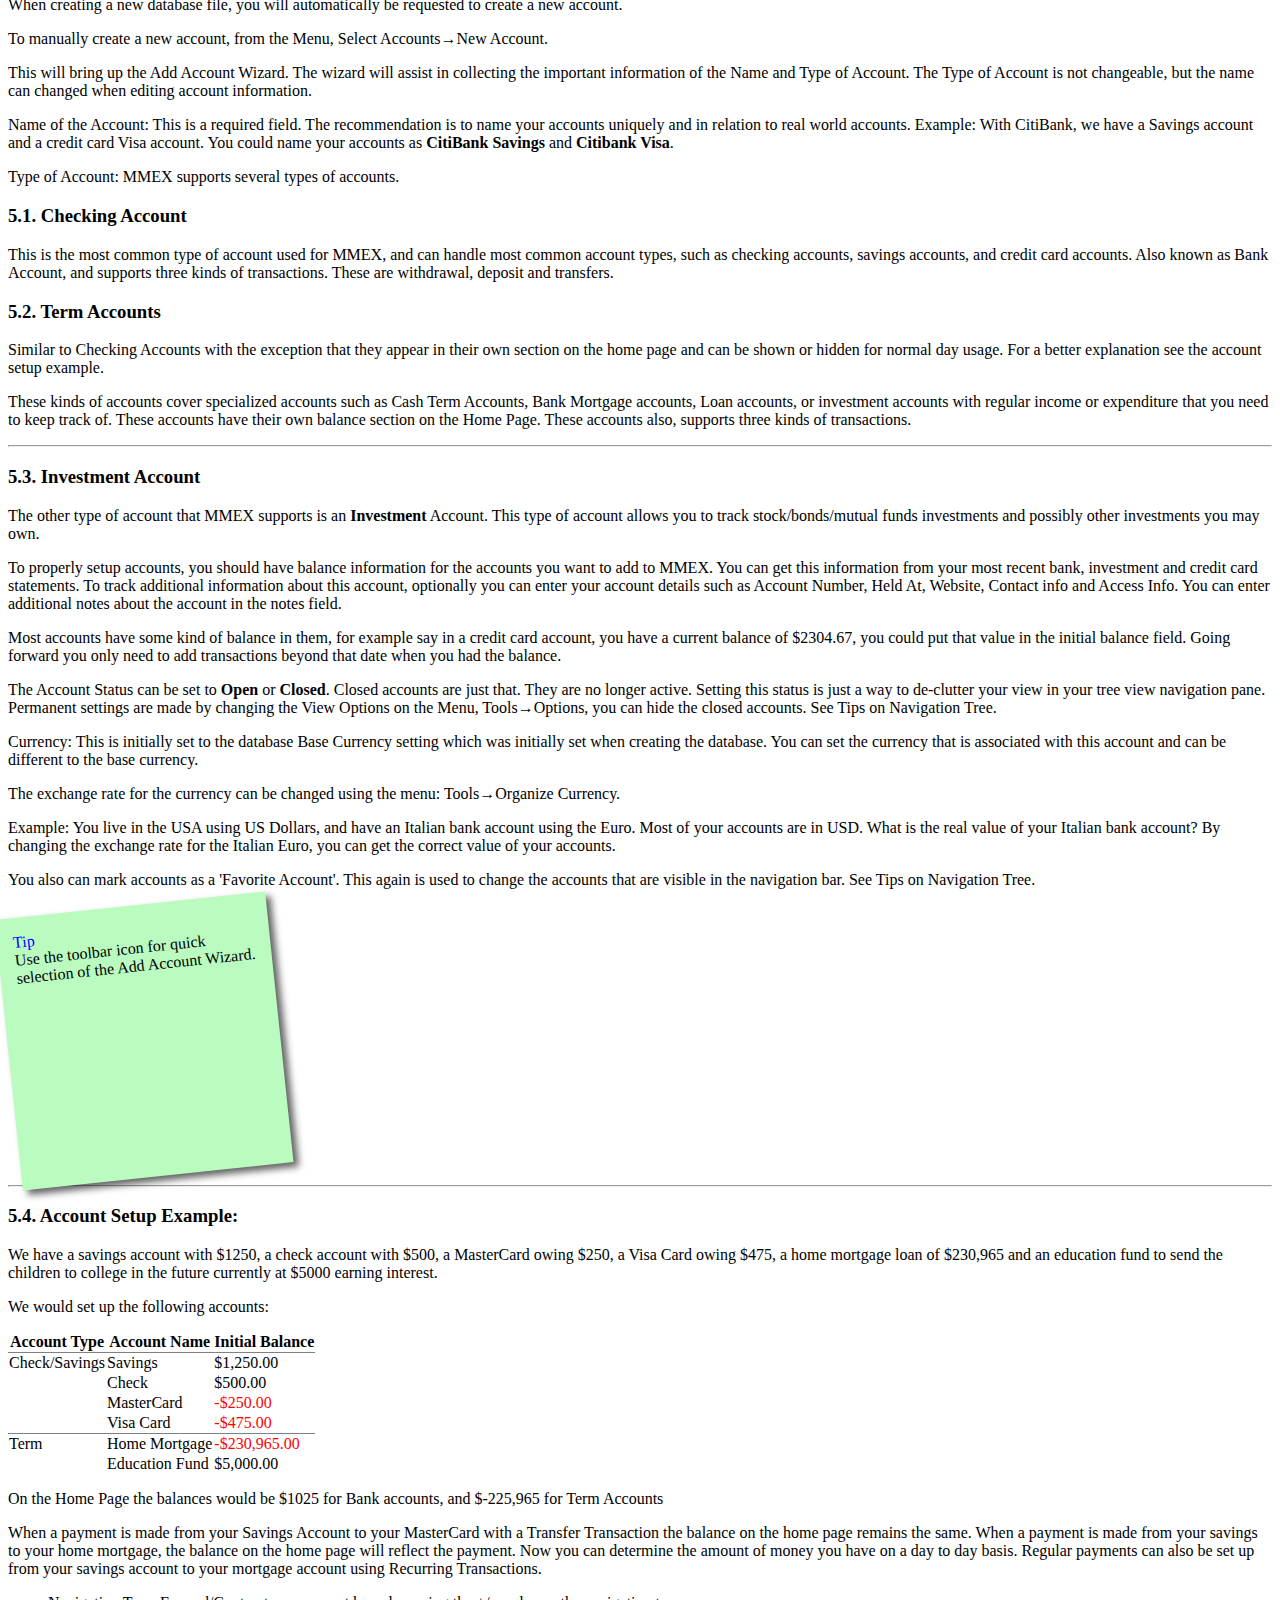
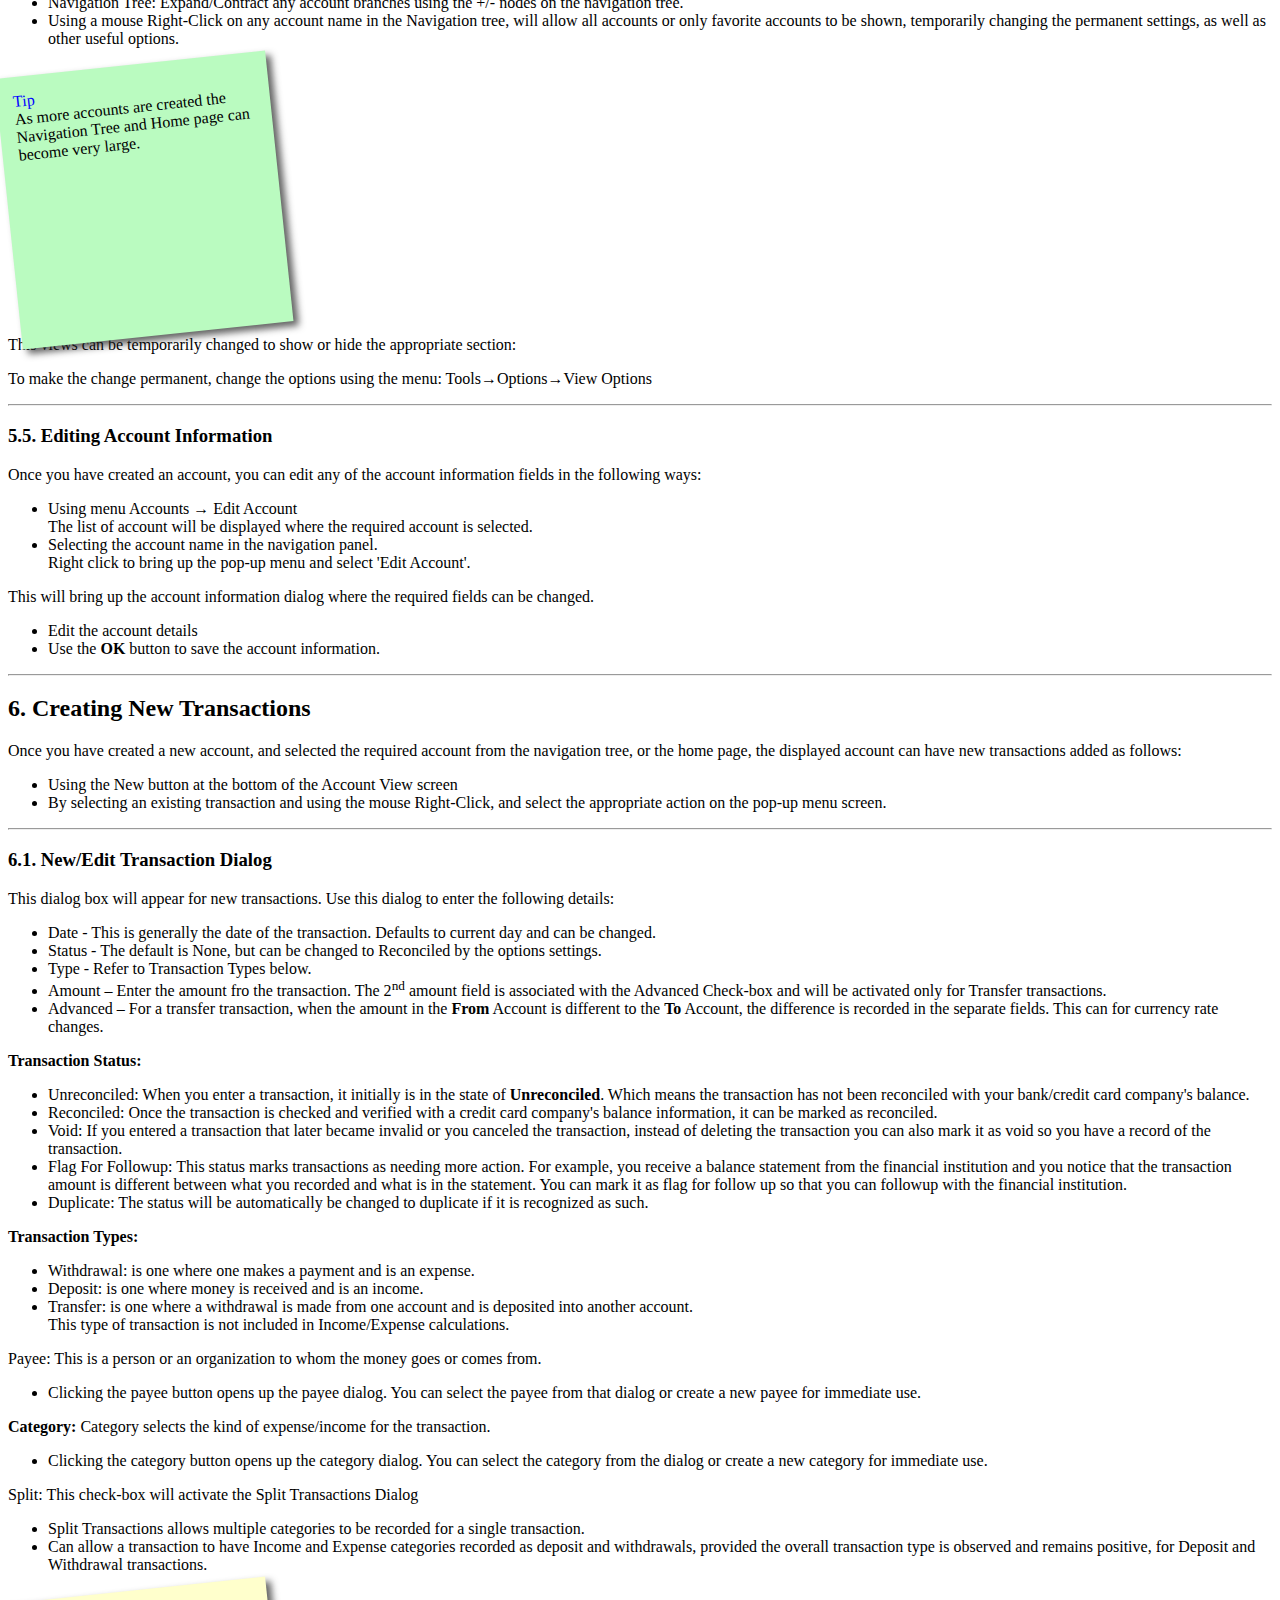
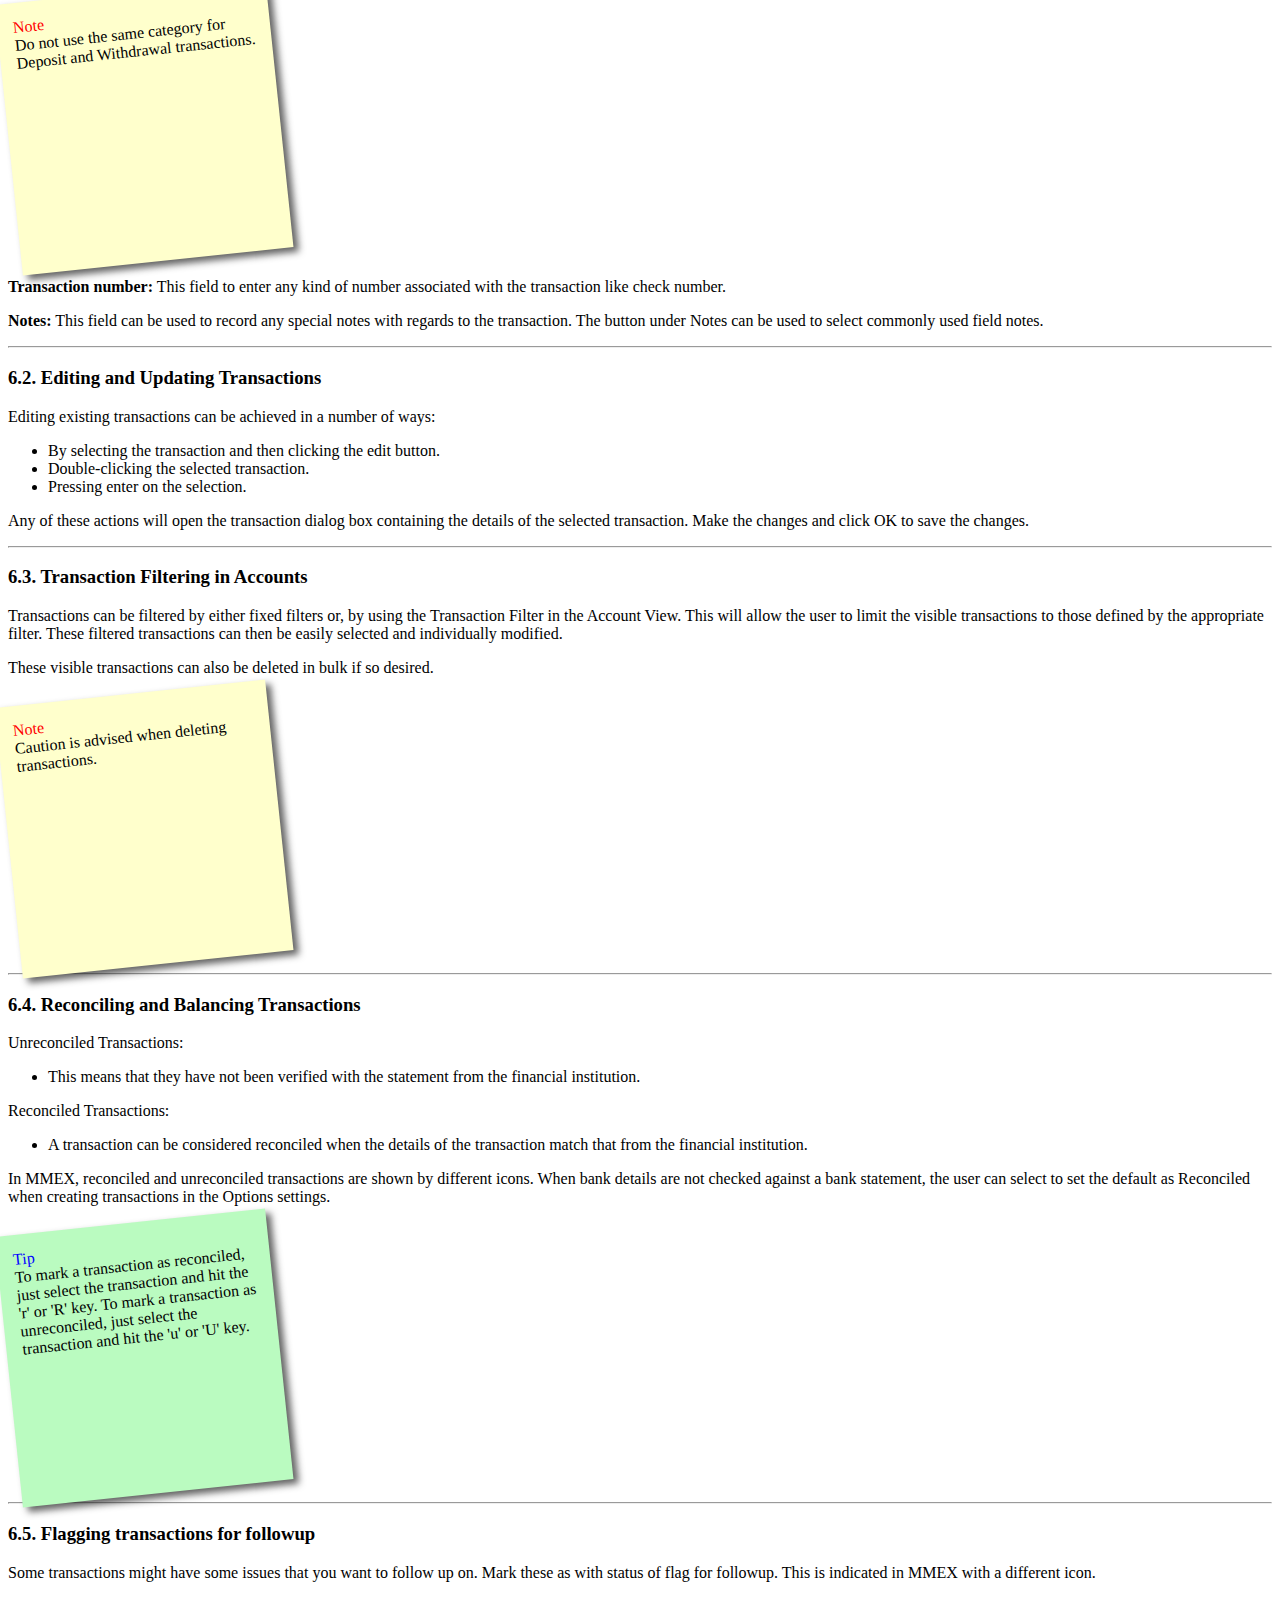
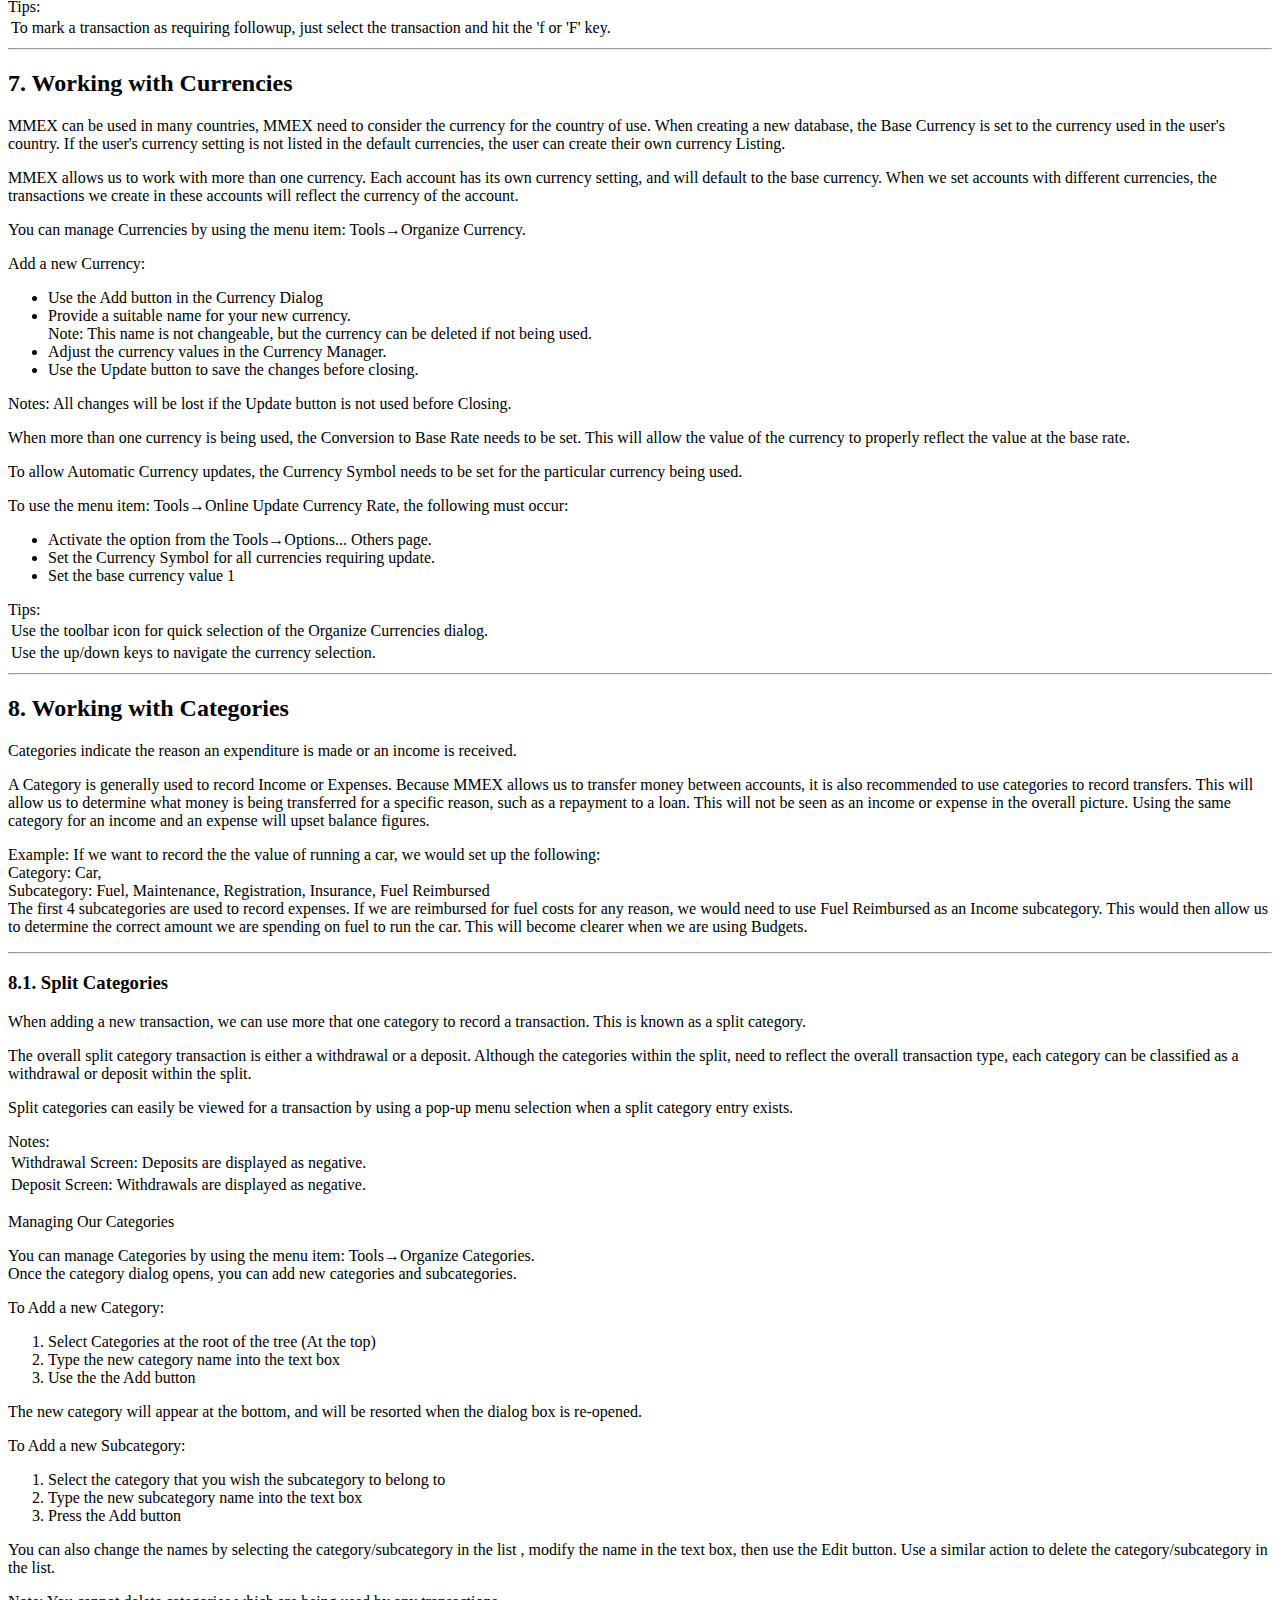
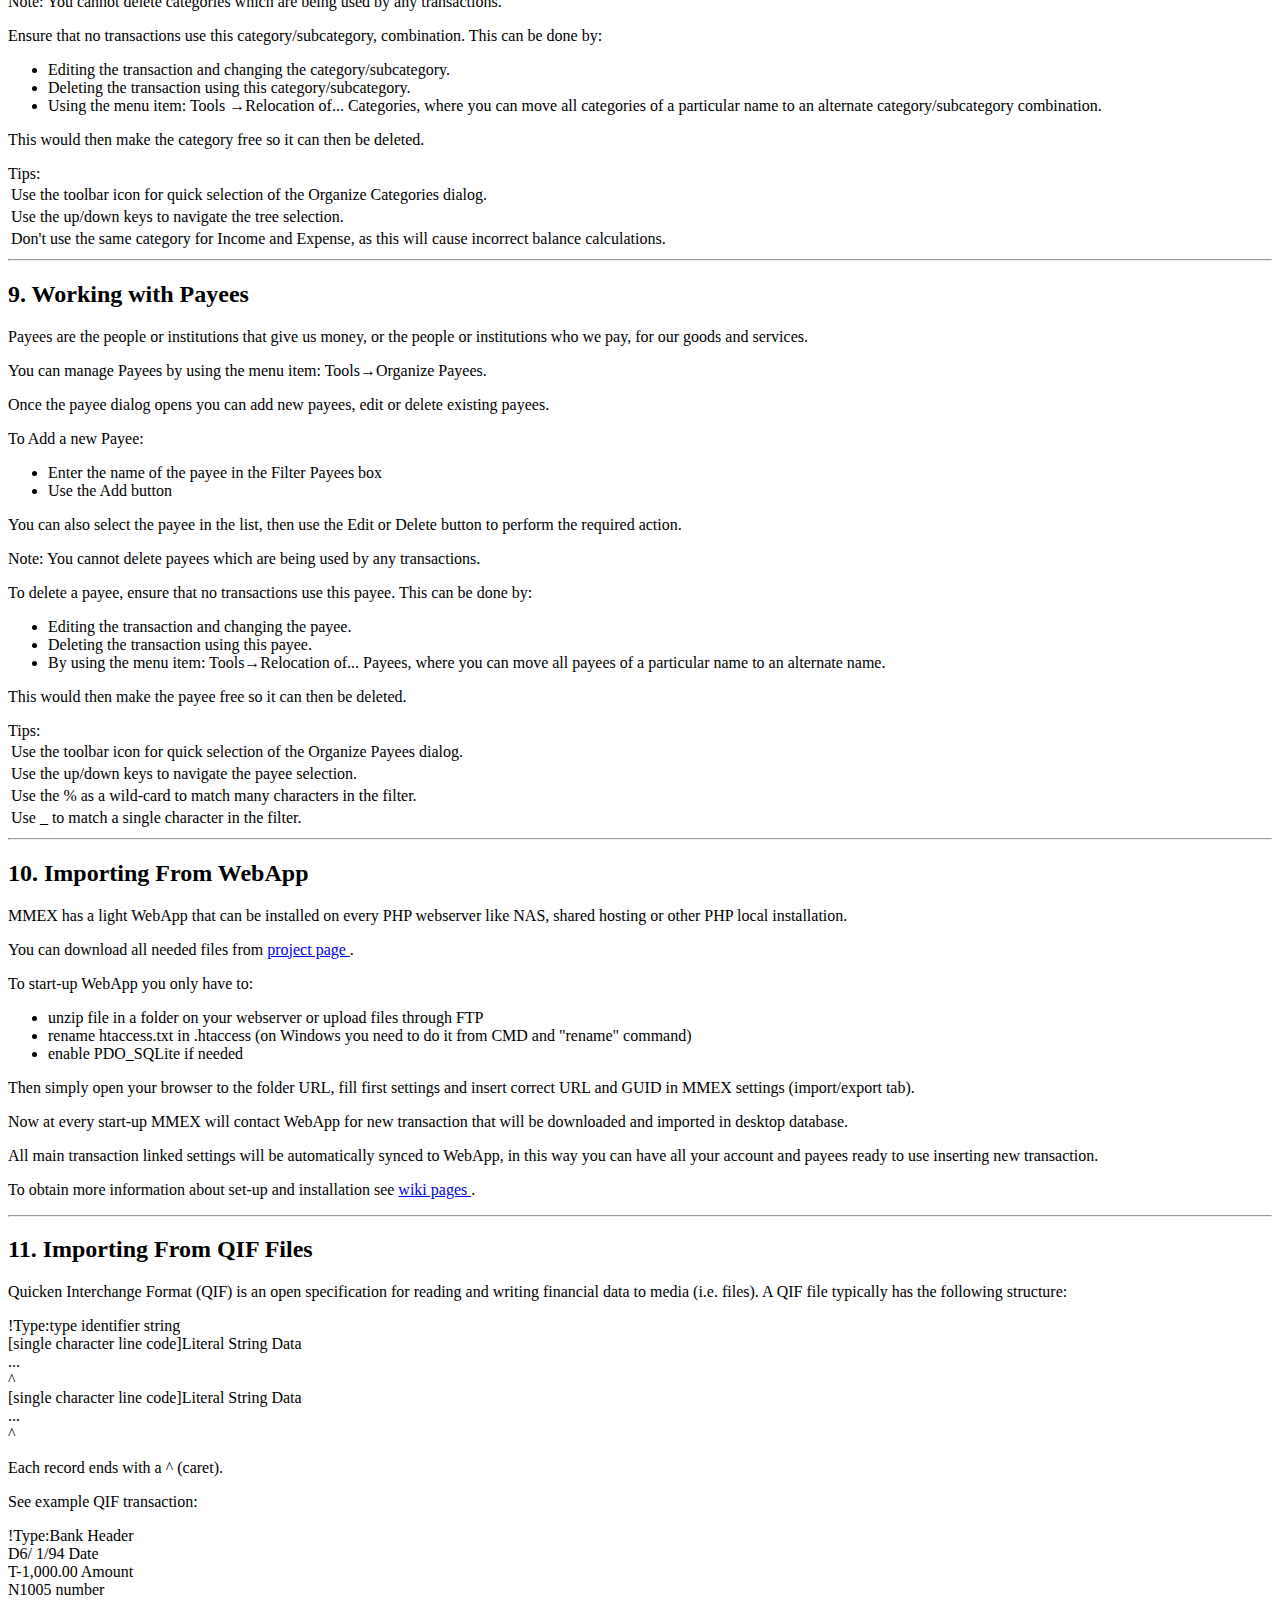
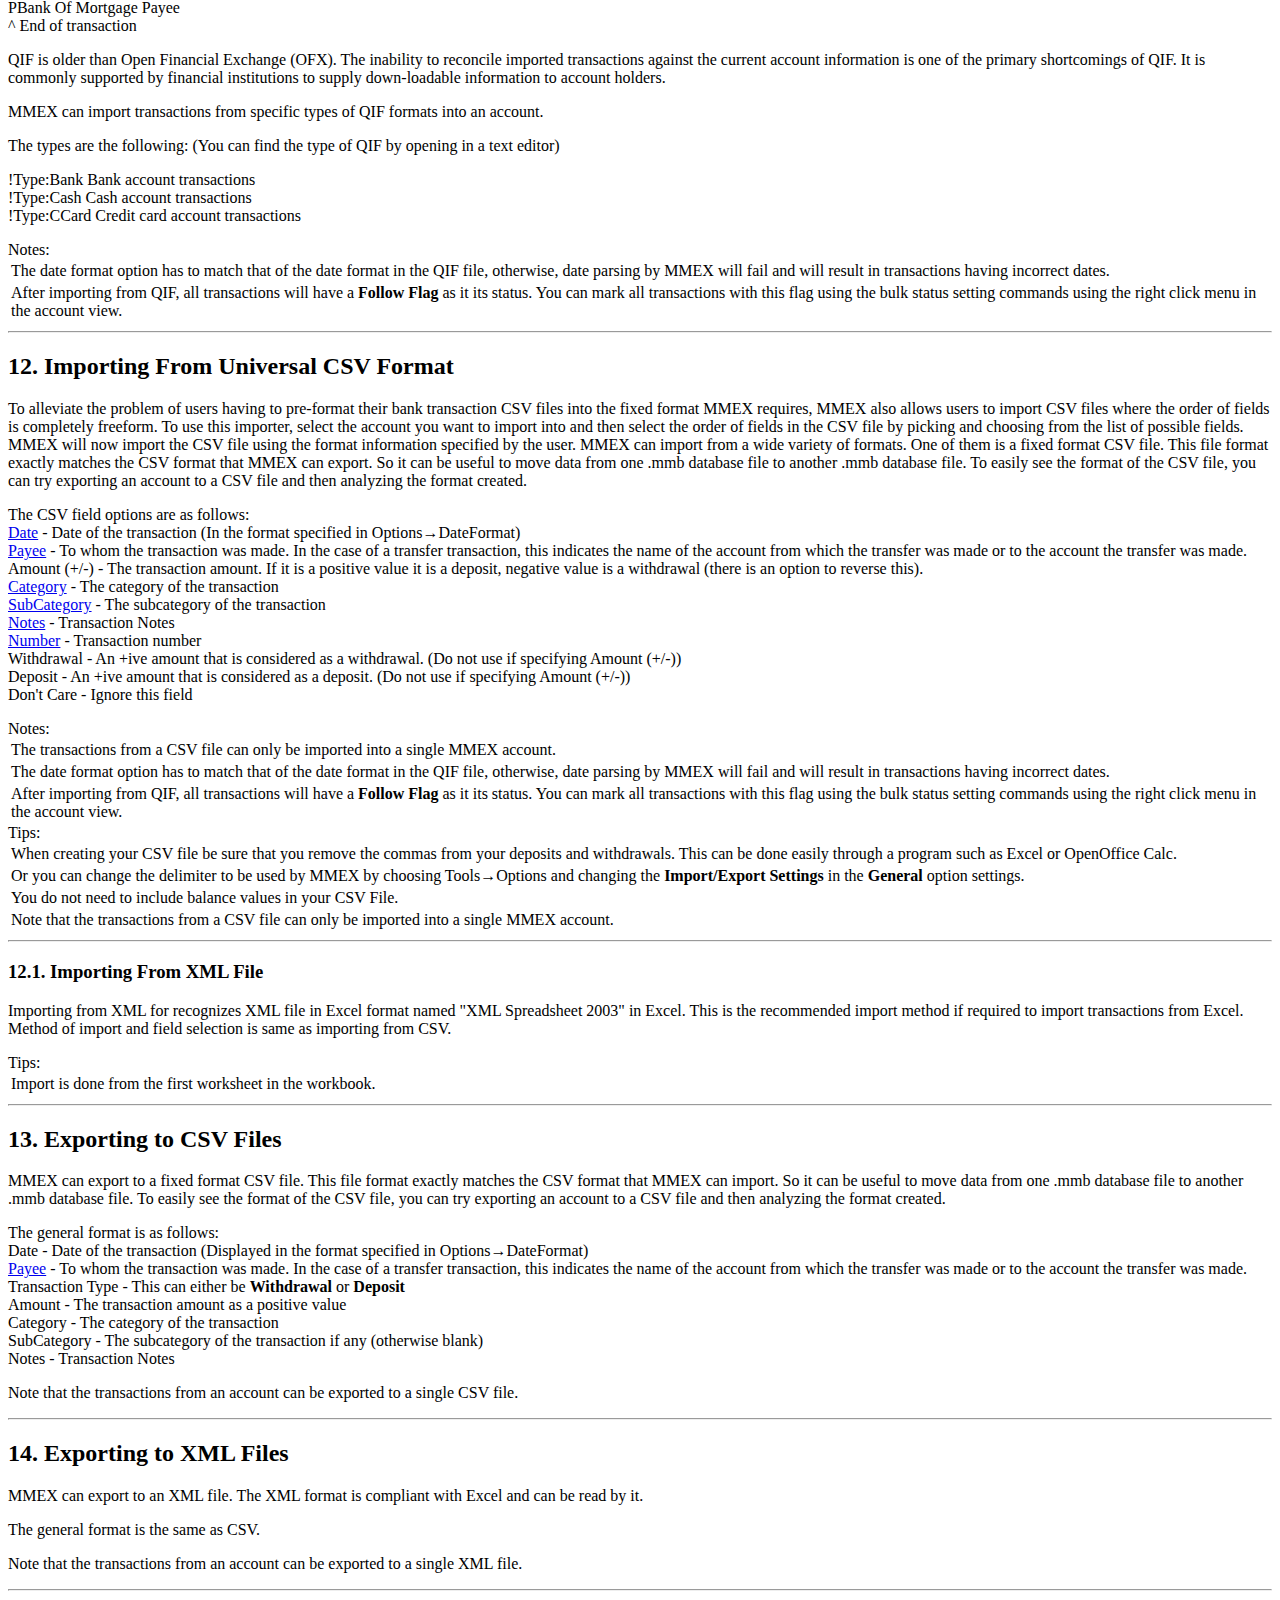
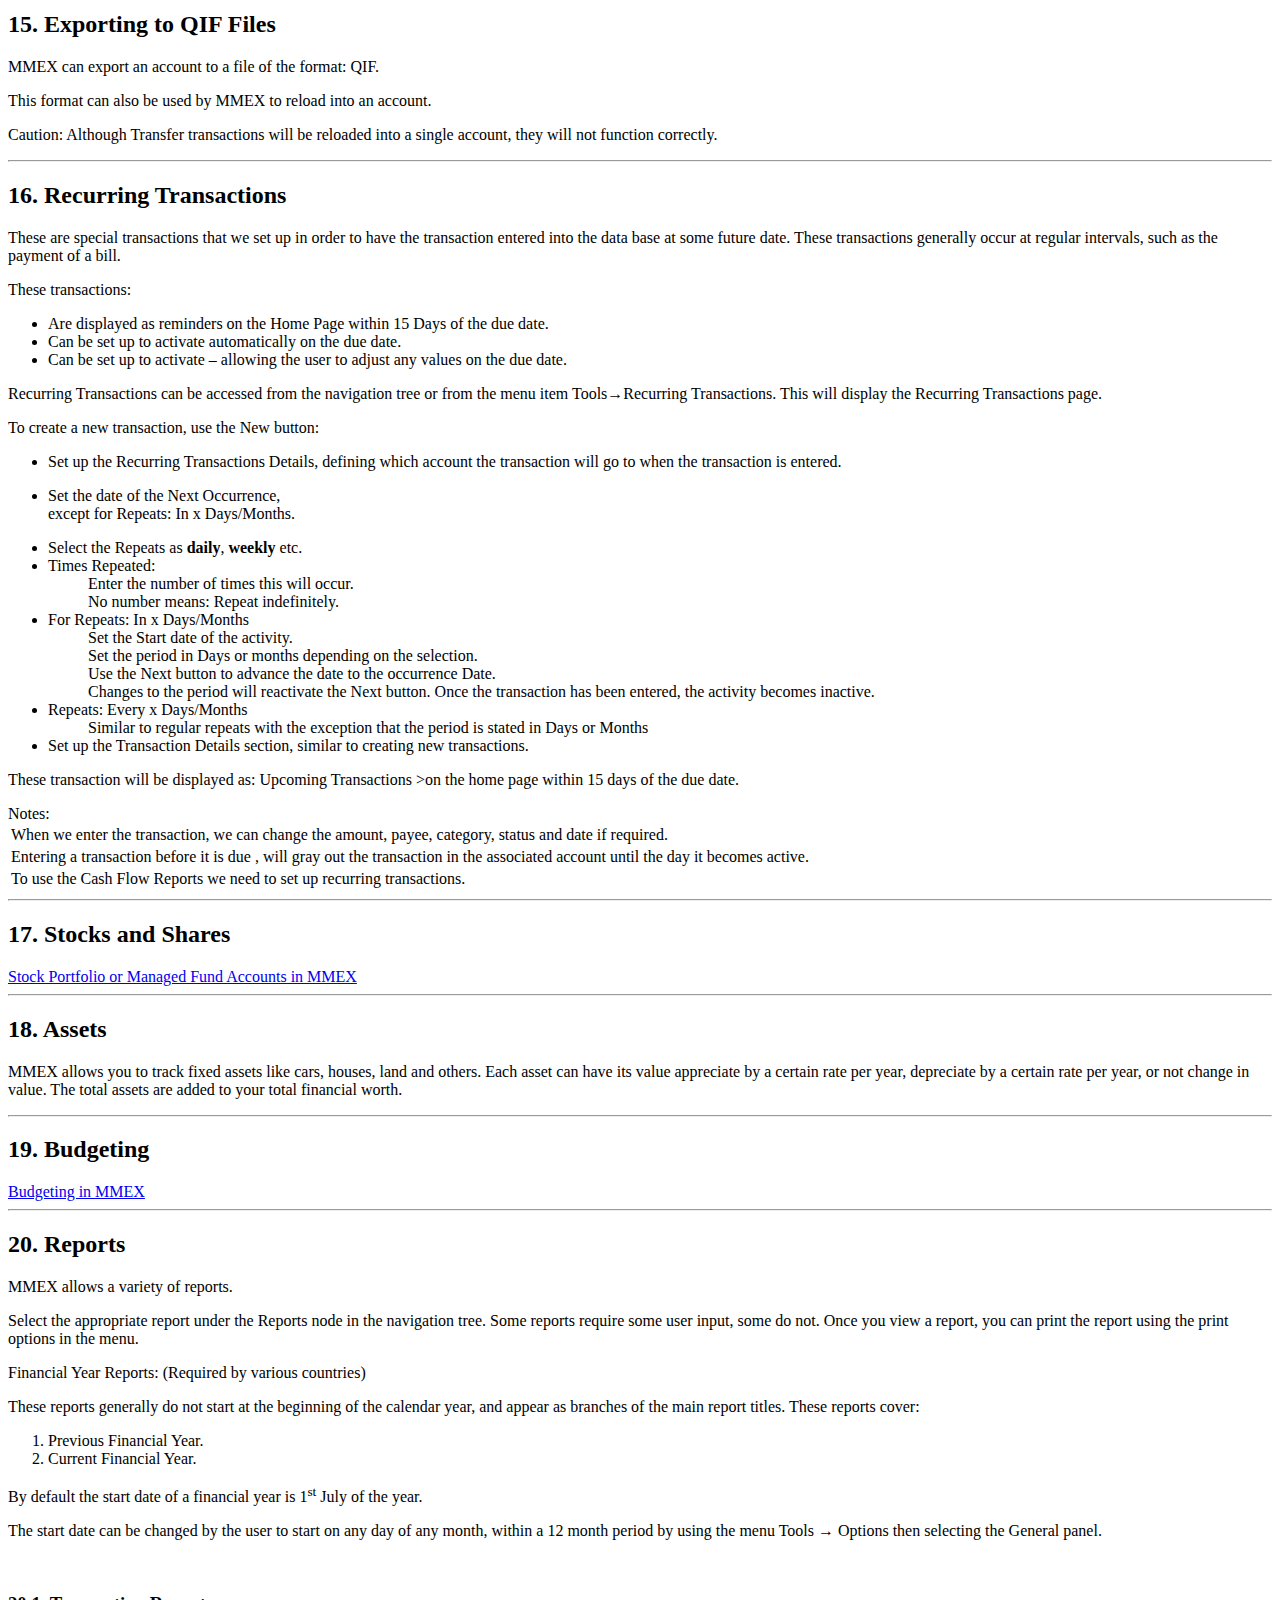
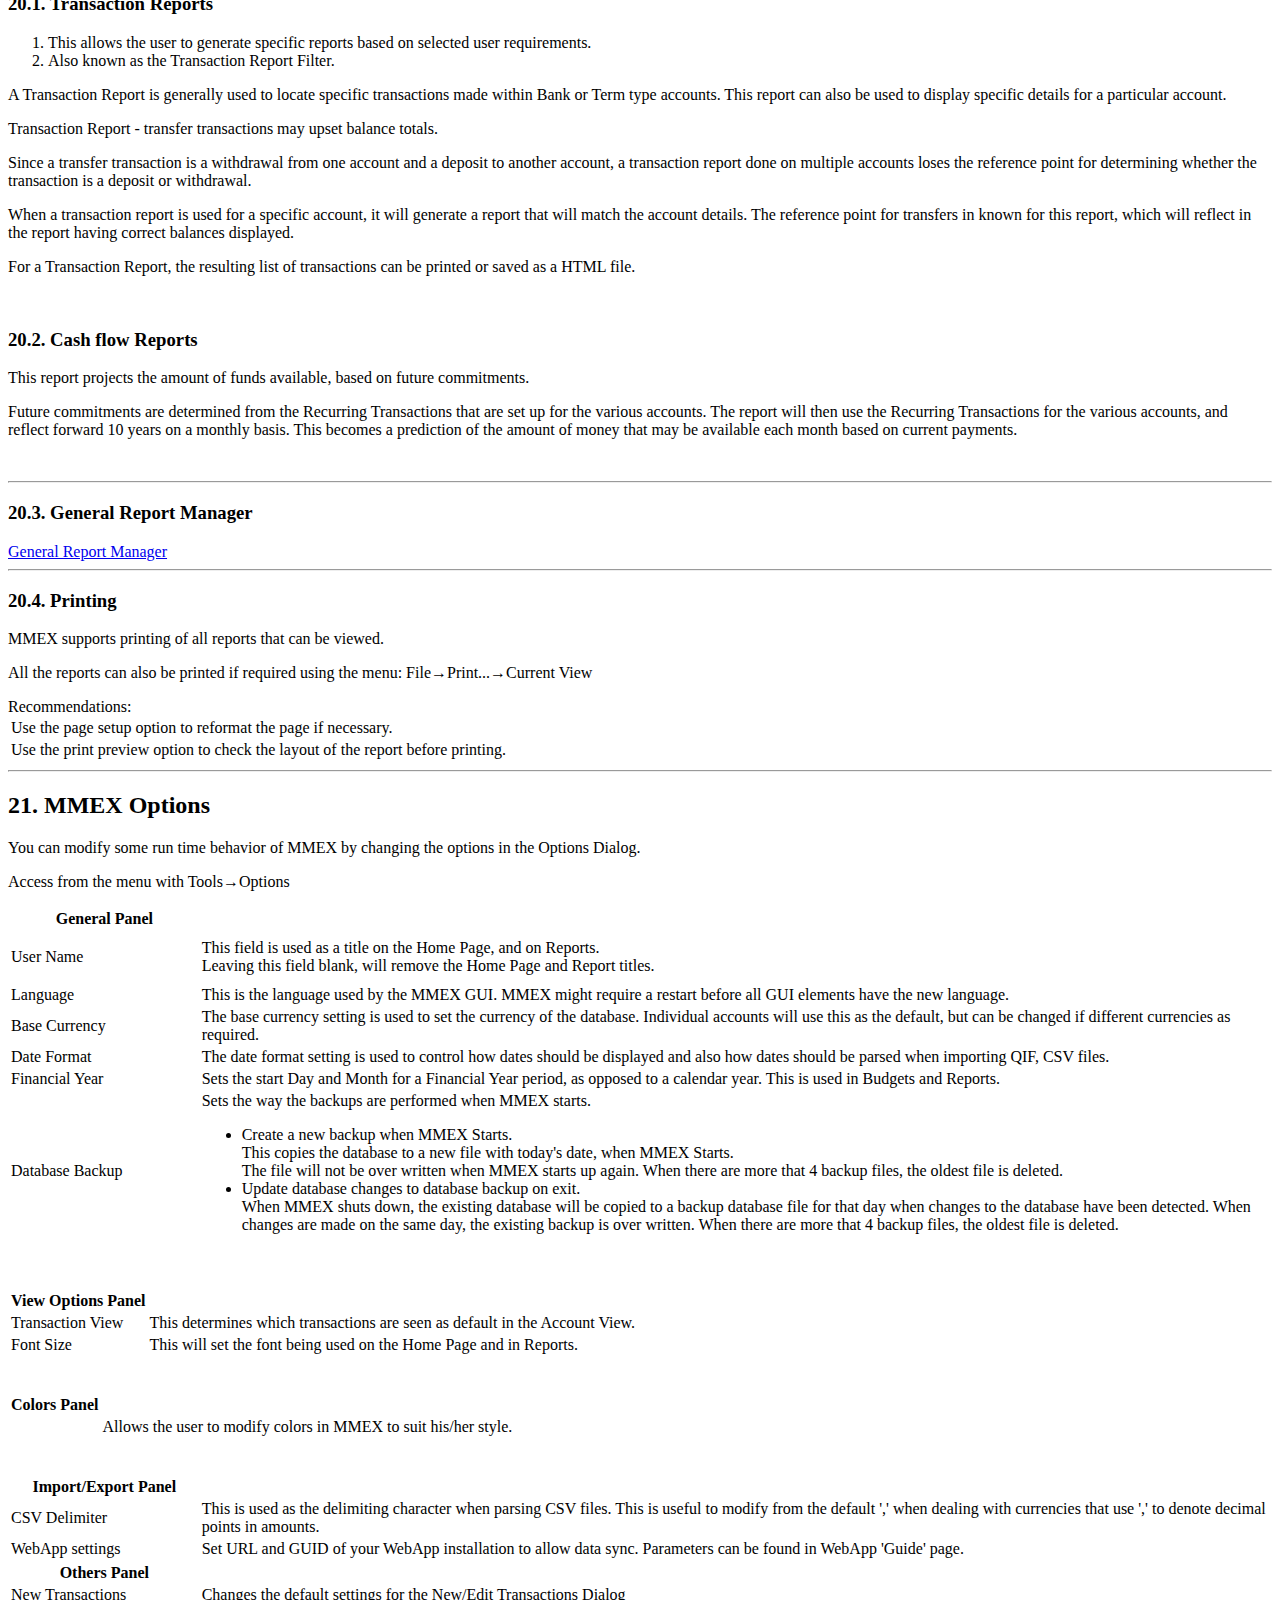
==== commit 3a01073e: "update" ====
--- a/index.html
+++ b/index.html
@@ -355,7 +355,7 @@
             </p>
         </div>
         <div class="tips col-xs-2">
-            <h4 class="i18n">Tip</h4>
+            <header class="i18n tips_header">Tip</header>
             <span class="i18n" id="new_acc_17">
                 Use the toolbar icon for quick selection of the Add
                 Account Wizard.
@@ -454,7 +454,7 @@
 
         </div>
         <div class="tips col-xs-2">
-            <h4 class="i18n">Tip</h4>
+            <header class="i18n tips_header">Tip</header>
             <span class="i18n" id="new_acc_22">
                 As more accounts are created the Navigation Tree and Home page
                 can become very large.
@@ -641,7 +641,7 @@
             </ul>
         </div>
         <div class="notes col-xs-2">
-            <h4 class="i18n">Notes:</h4>
+            <header class="i18n notes_header">Note</header>
             <span class="i18n" id="trx_dlg_23">
                 Do not use the same category for Deposit and
                 Withdrawal transactions.
@@ -699,7 +699,7 @@
             </p>
         </div>
         <div class="notes col-xs-2">
-            <h4 class="i18n">Notes:</h4>
+            <header class="i18n notes_header">Note</header>
             <span class="i18n" id="trx_del_2">Caution is advised when deleting transactions.</span>
         </div>
     </div>
@@ -735,7 +735,7 @@
             </p>
         </div>
         <div class="tips col-xs-2">
-            <h4 class="i18n">Tip</h4>
+            <header class="i18n tips_header">Tip</header>
             <span class="i18n" id="trx_bal_4">
                 To mark a transaction as reconciled, just select
                 the transaction and hit the 'r' or 'R' key. To mark a
--- a/back_to_top.css
+++ b/back_to_top.css
@@ -70,6 +70,9 @@
   -moz-transform:rotate(-6deg);
 }
 
-h4{
-    color:#f00;
-}+header.tips_header{
+    color:#00f
+}
+header.notes_header {
+    color: #f00;
+}
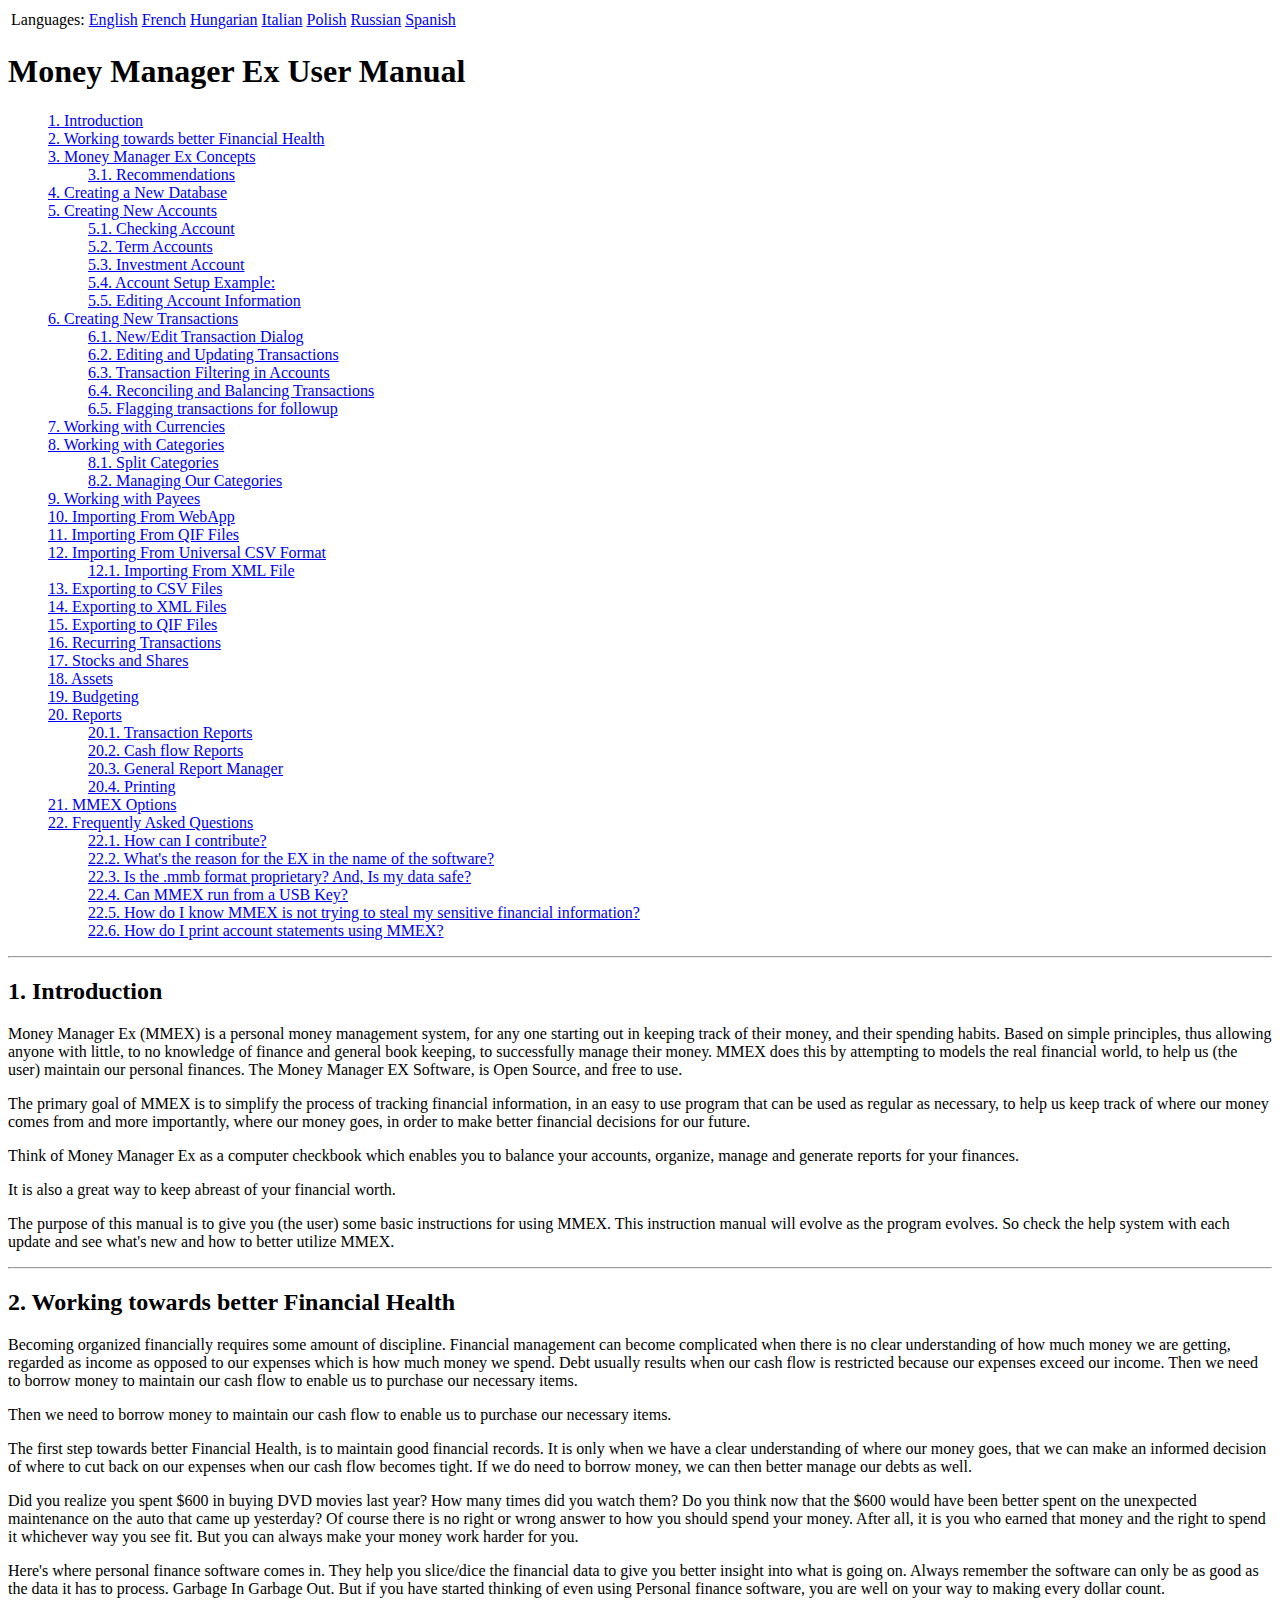
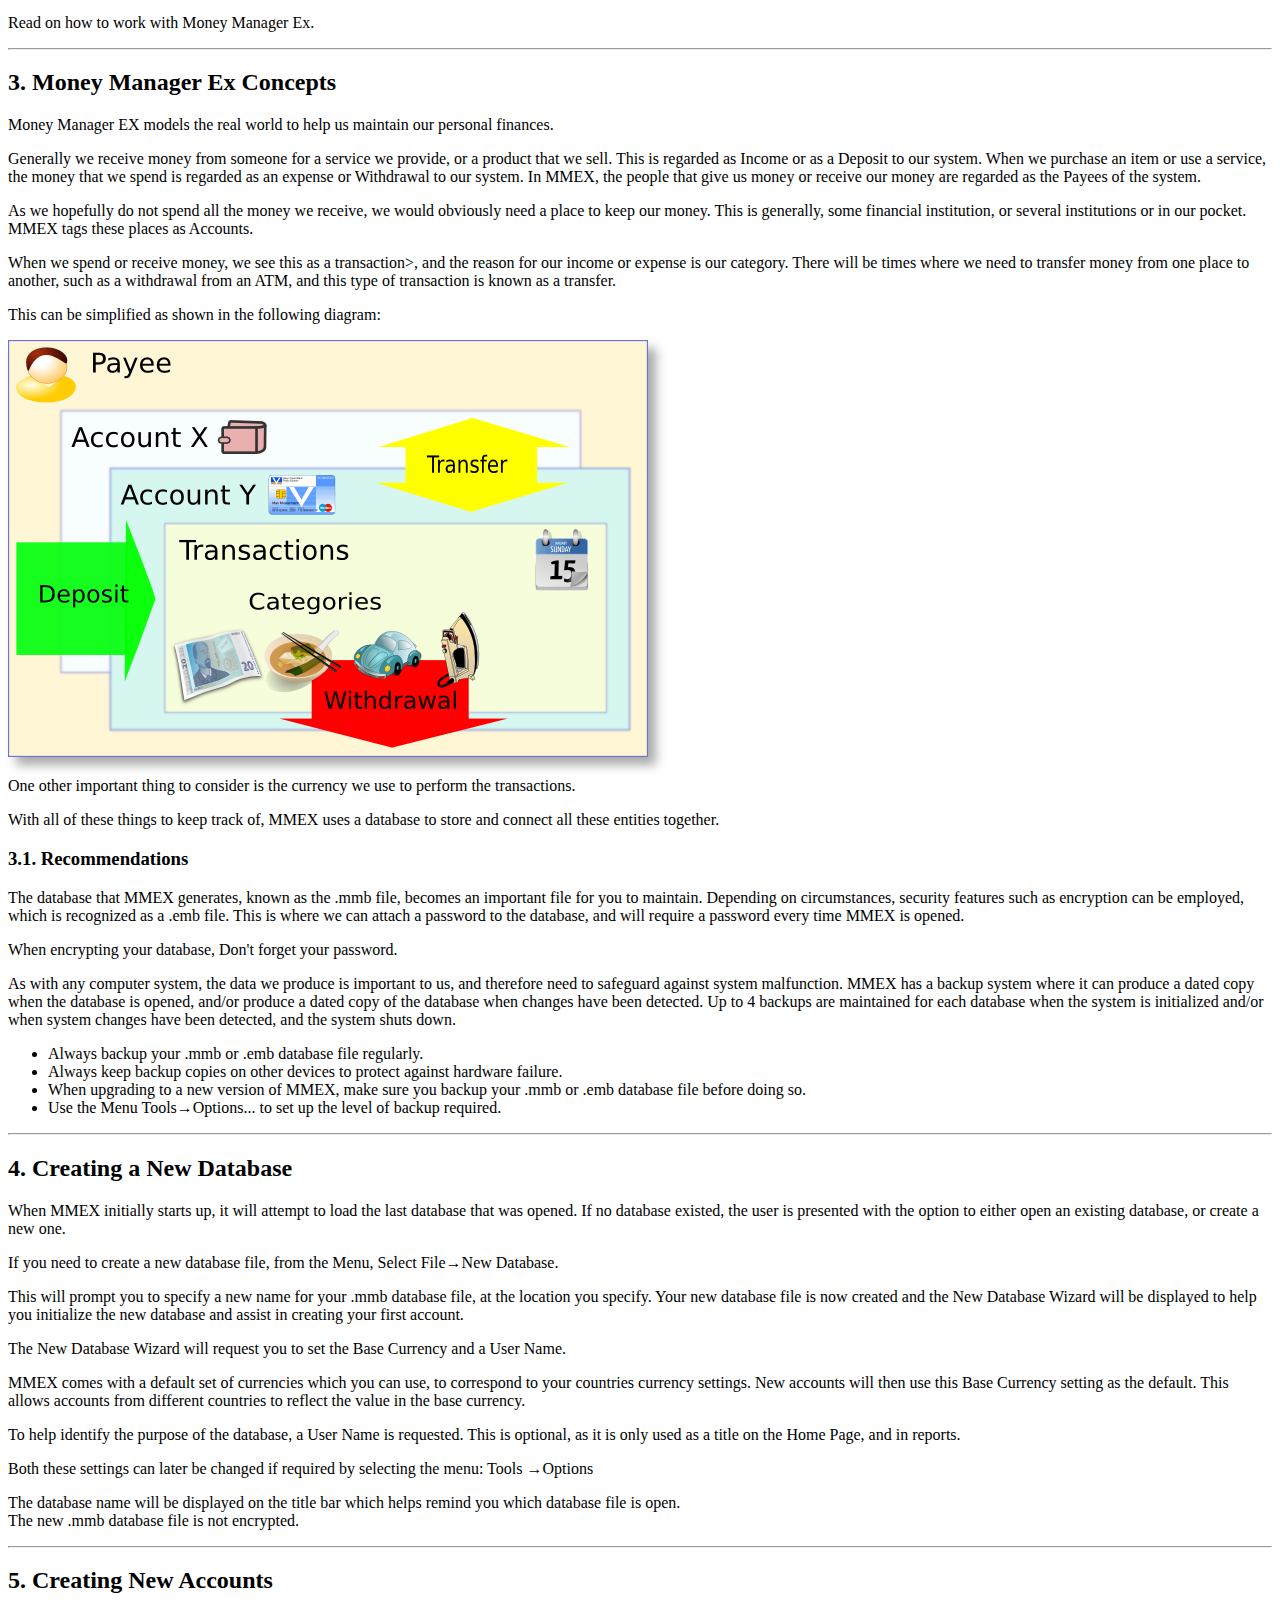
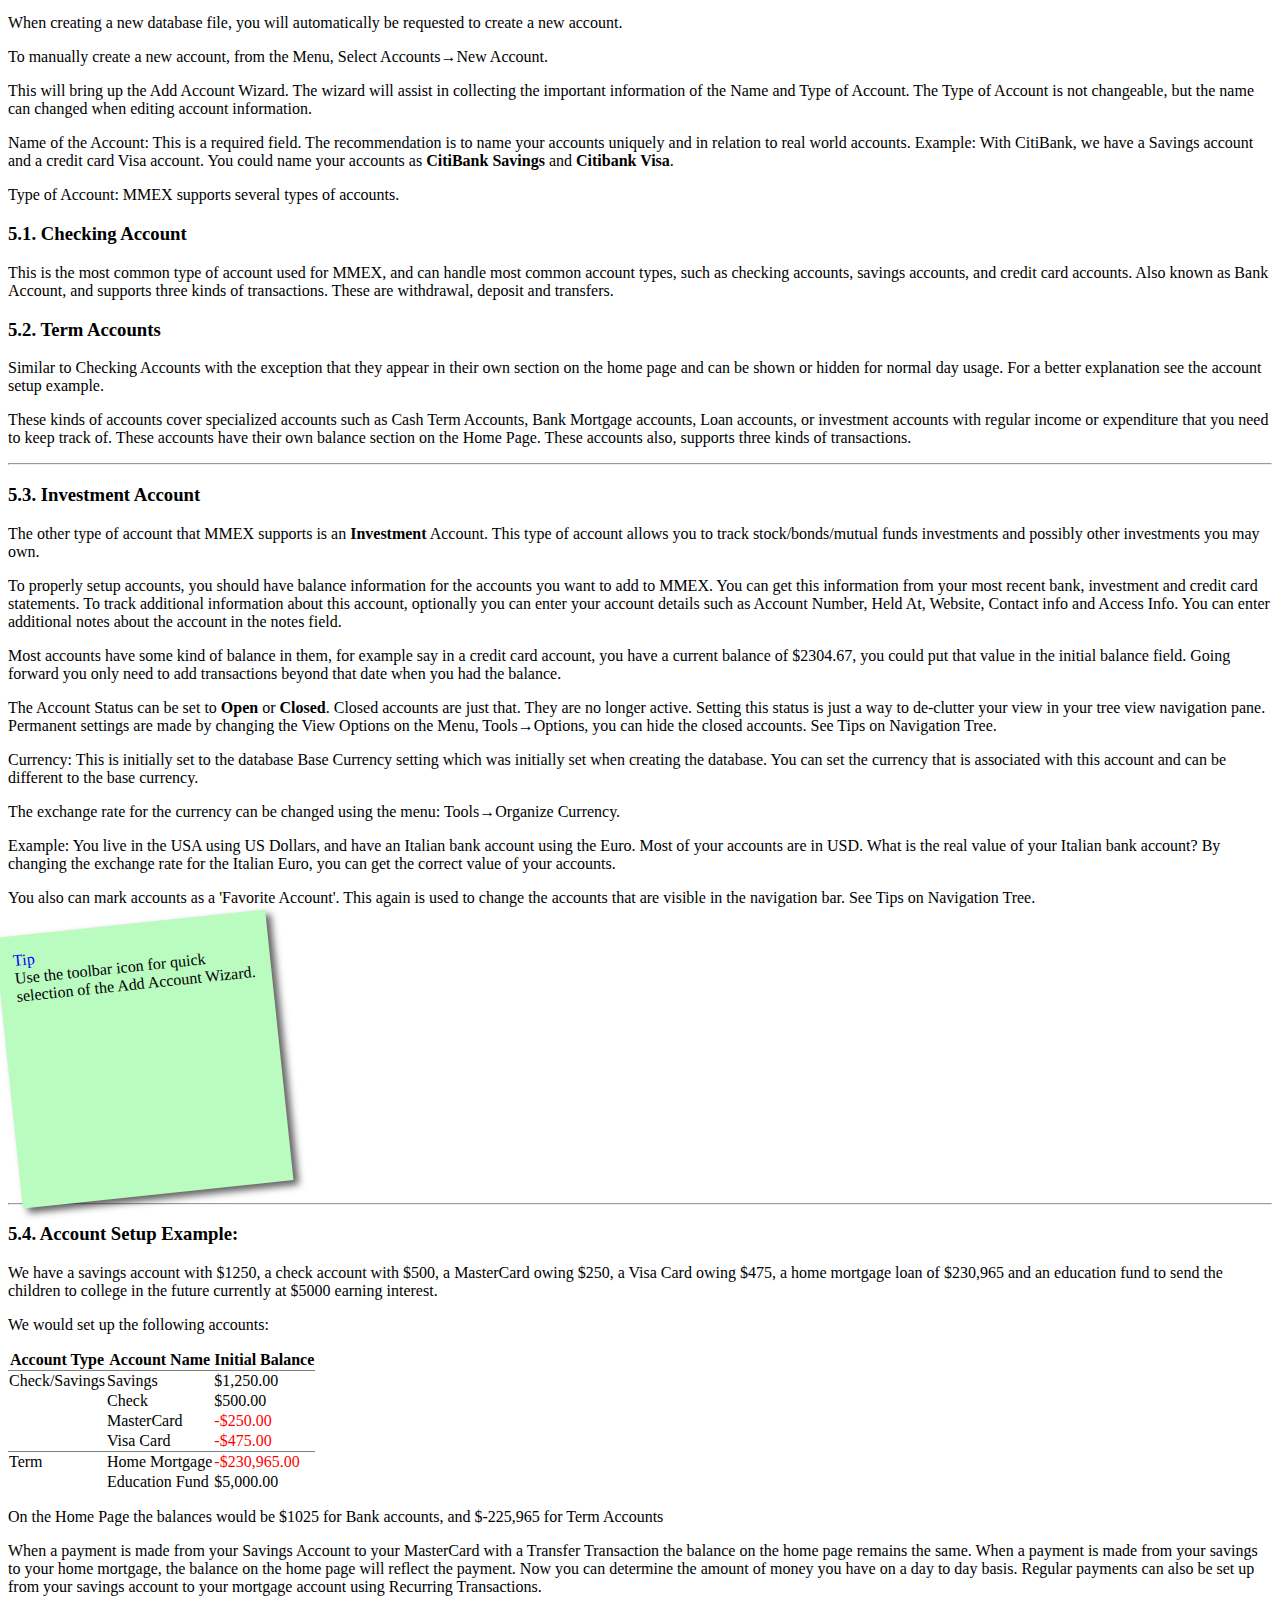
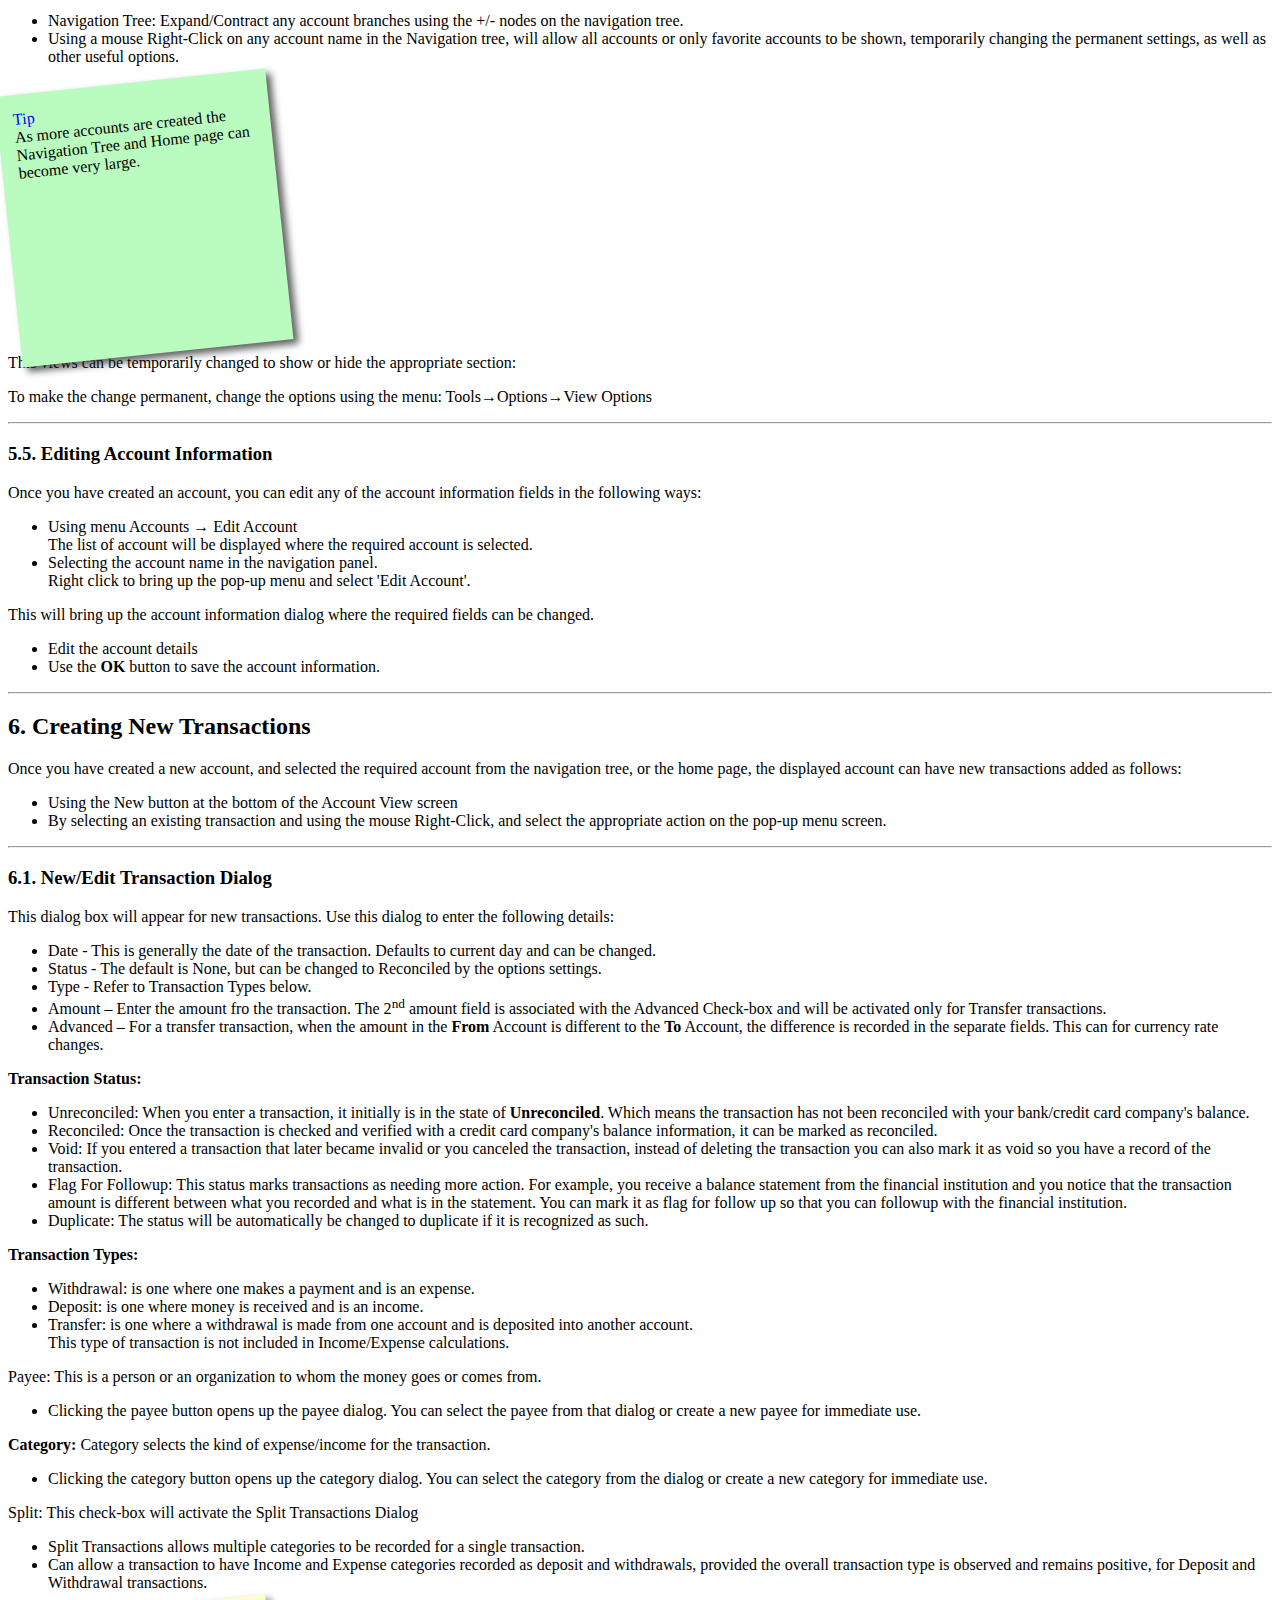
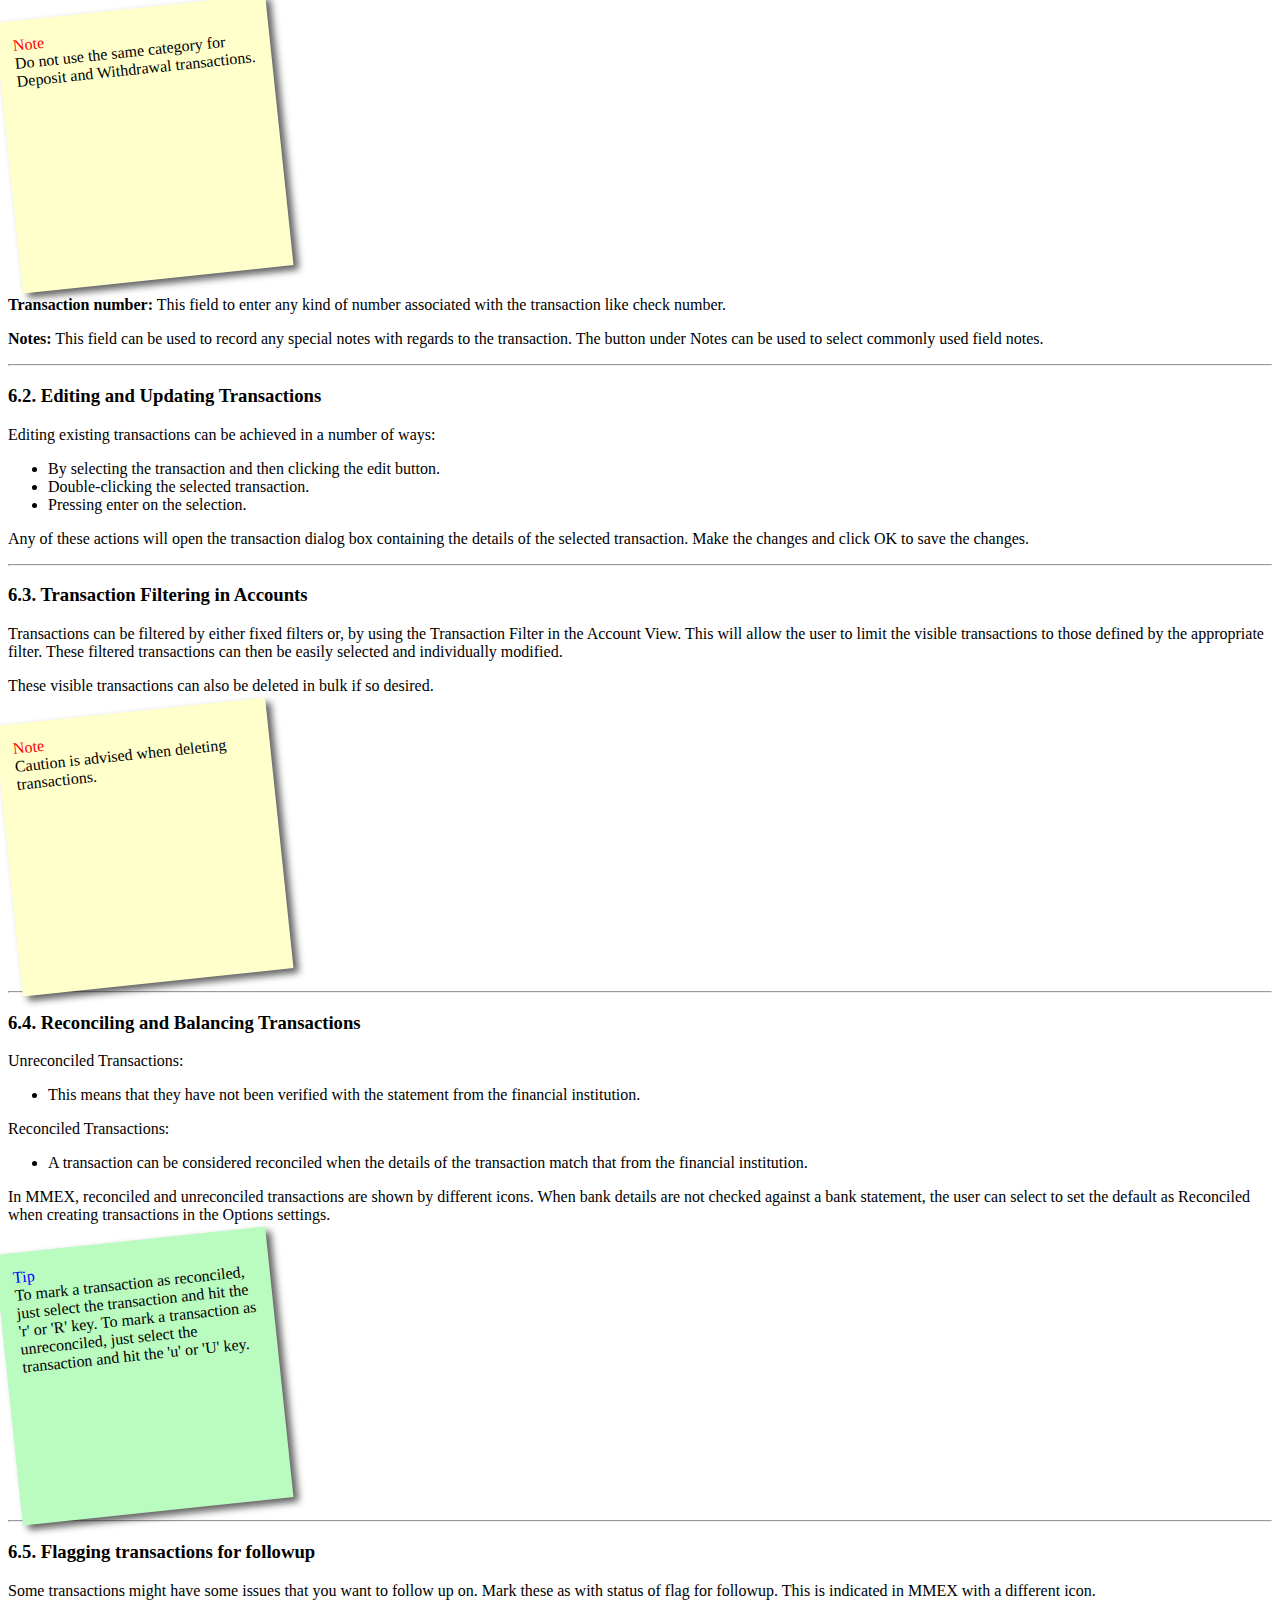
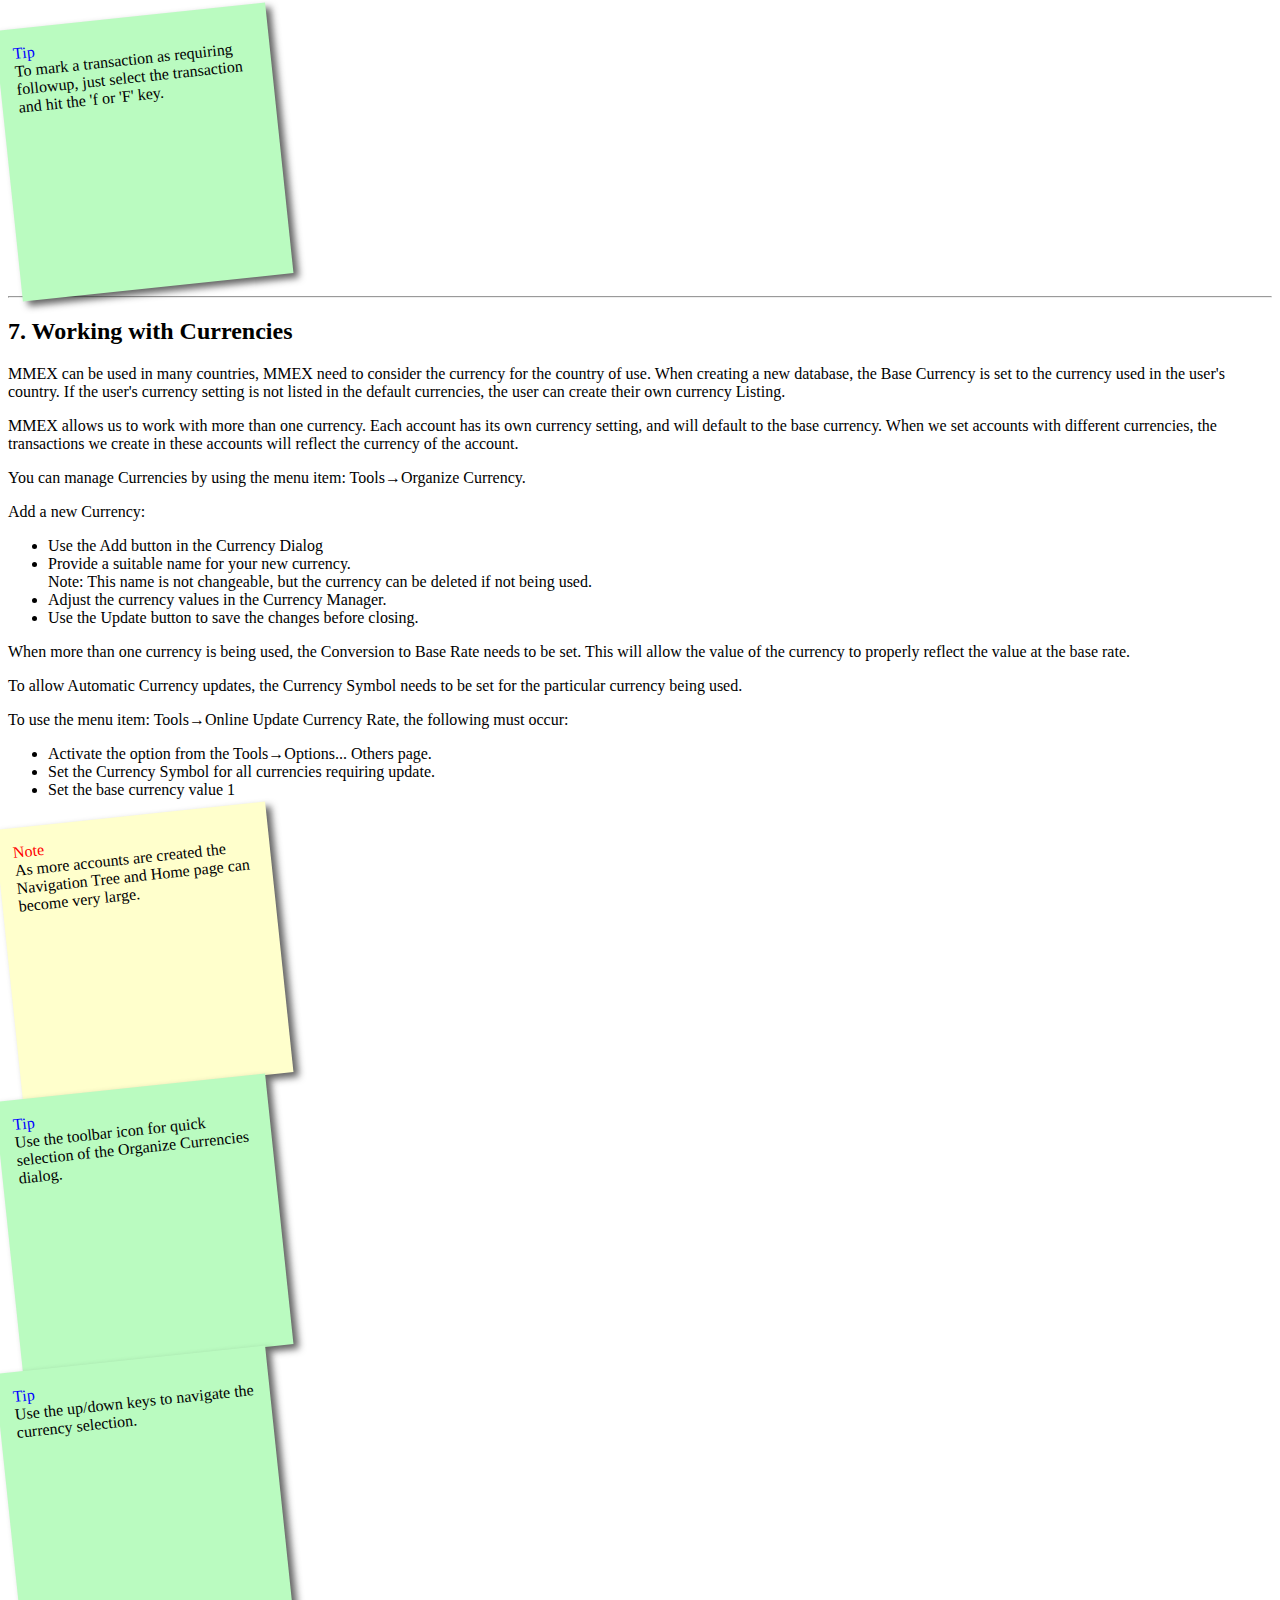
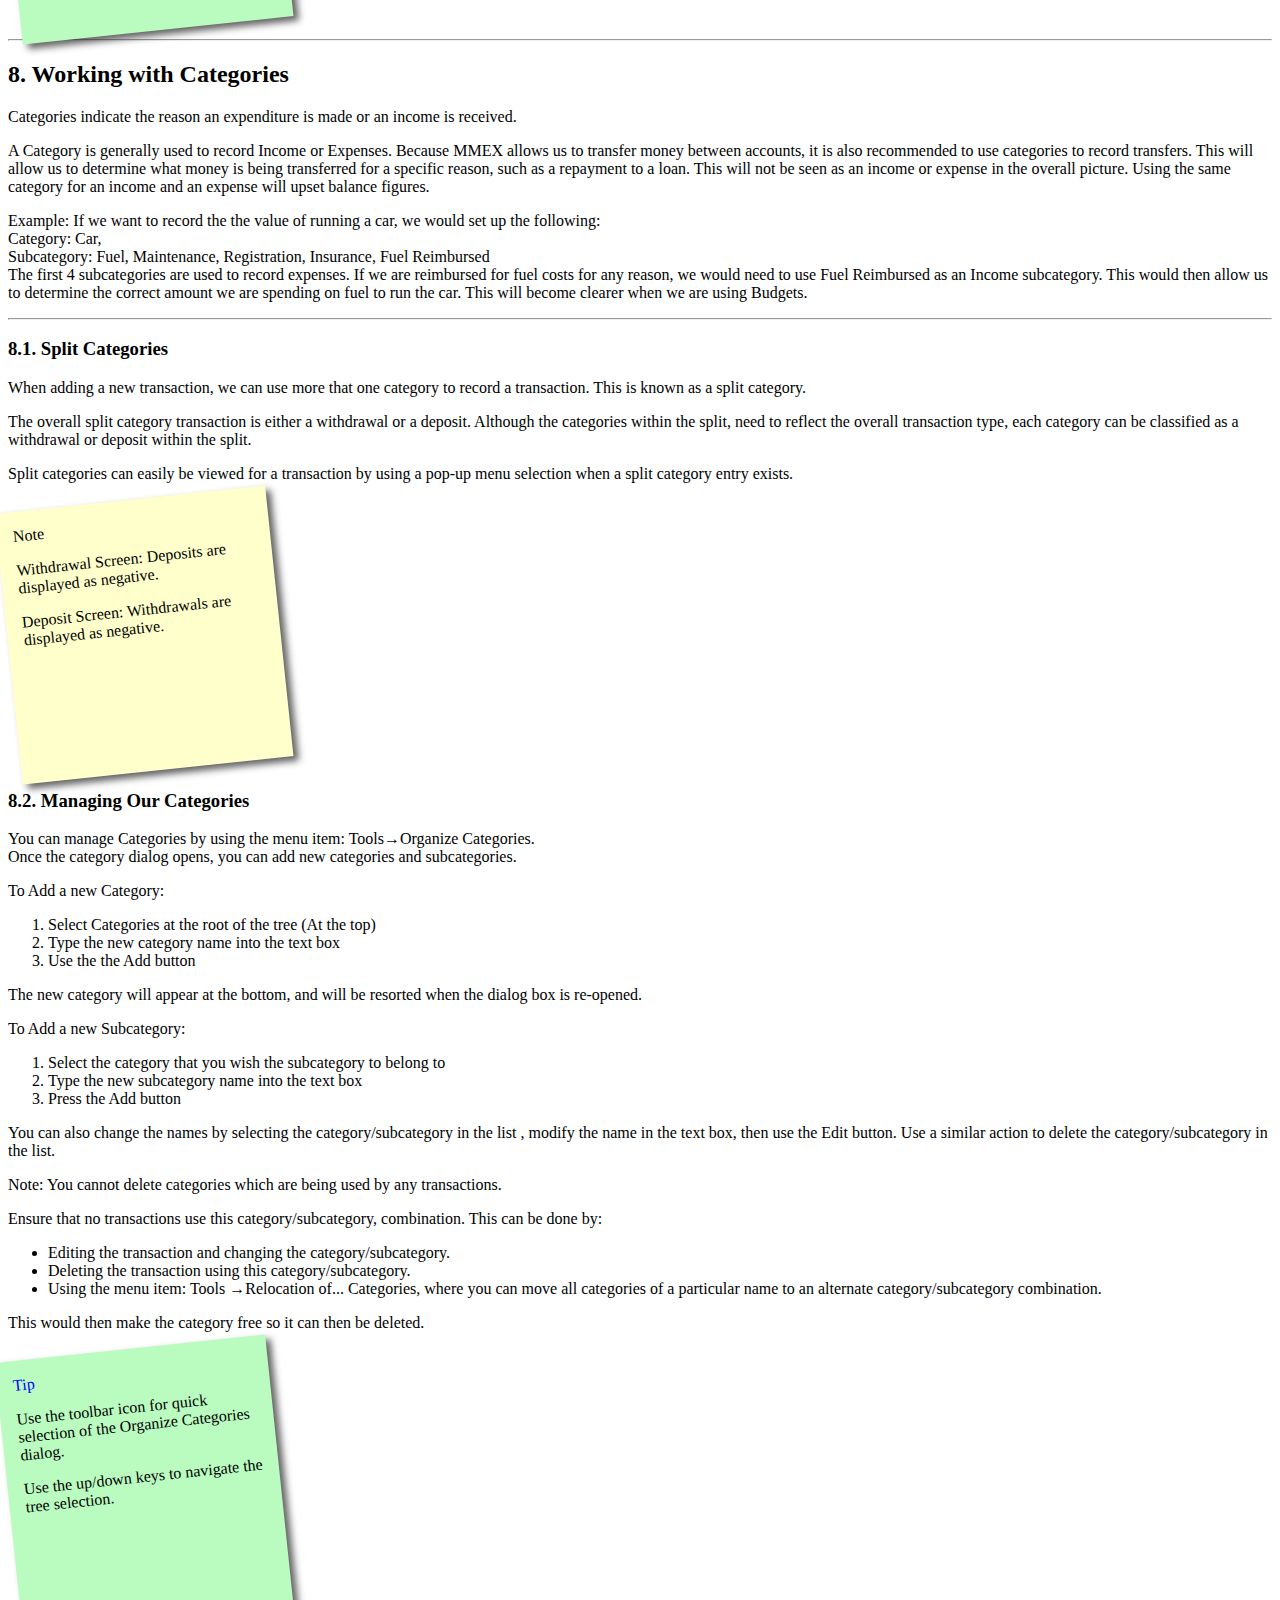
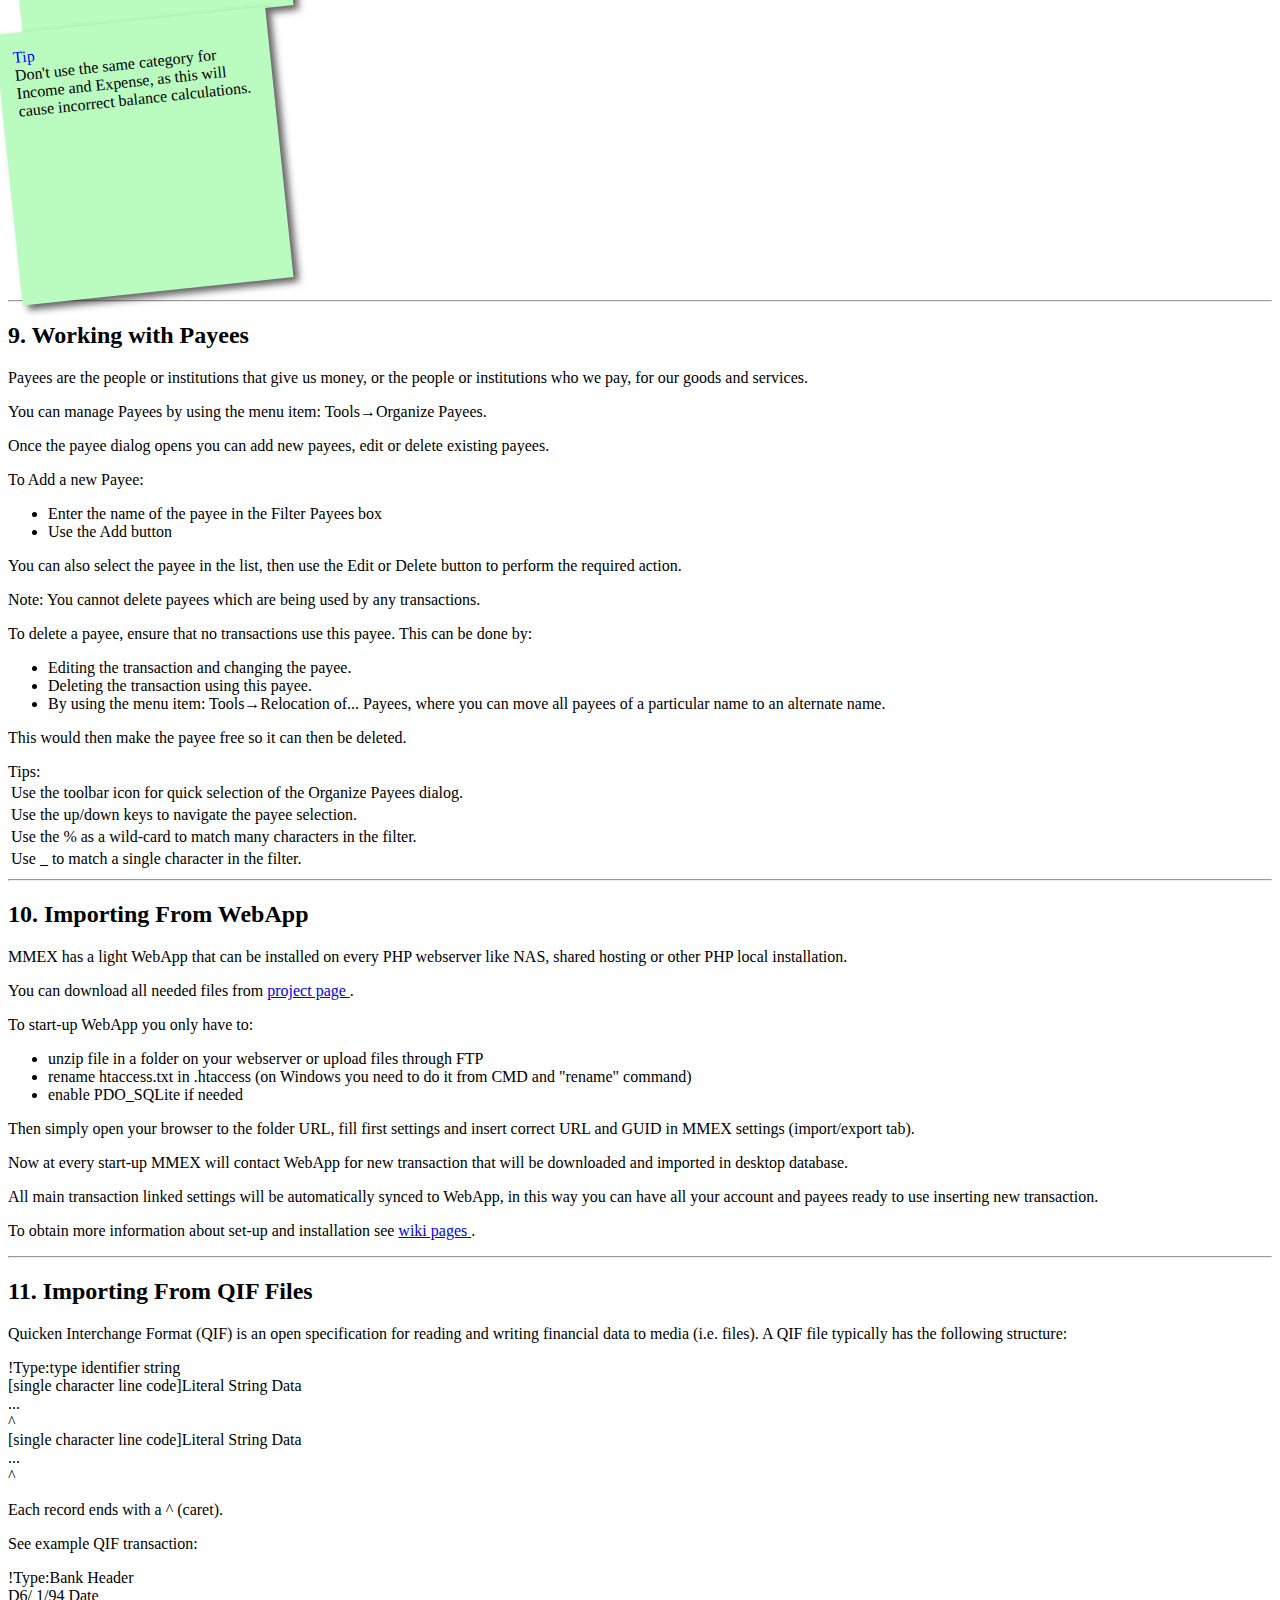
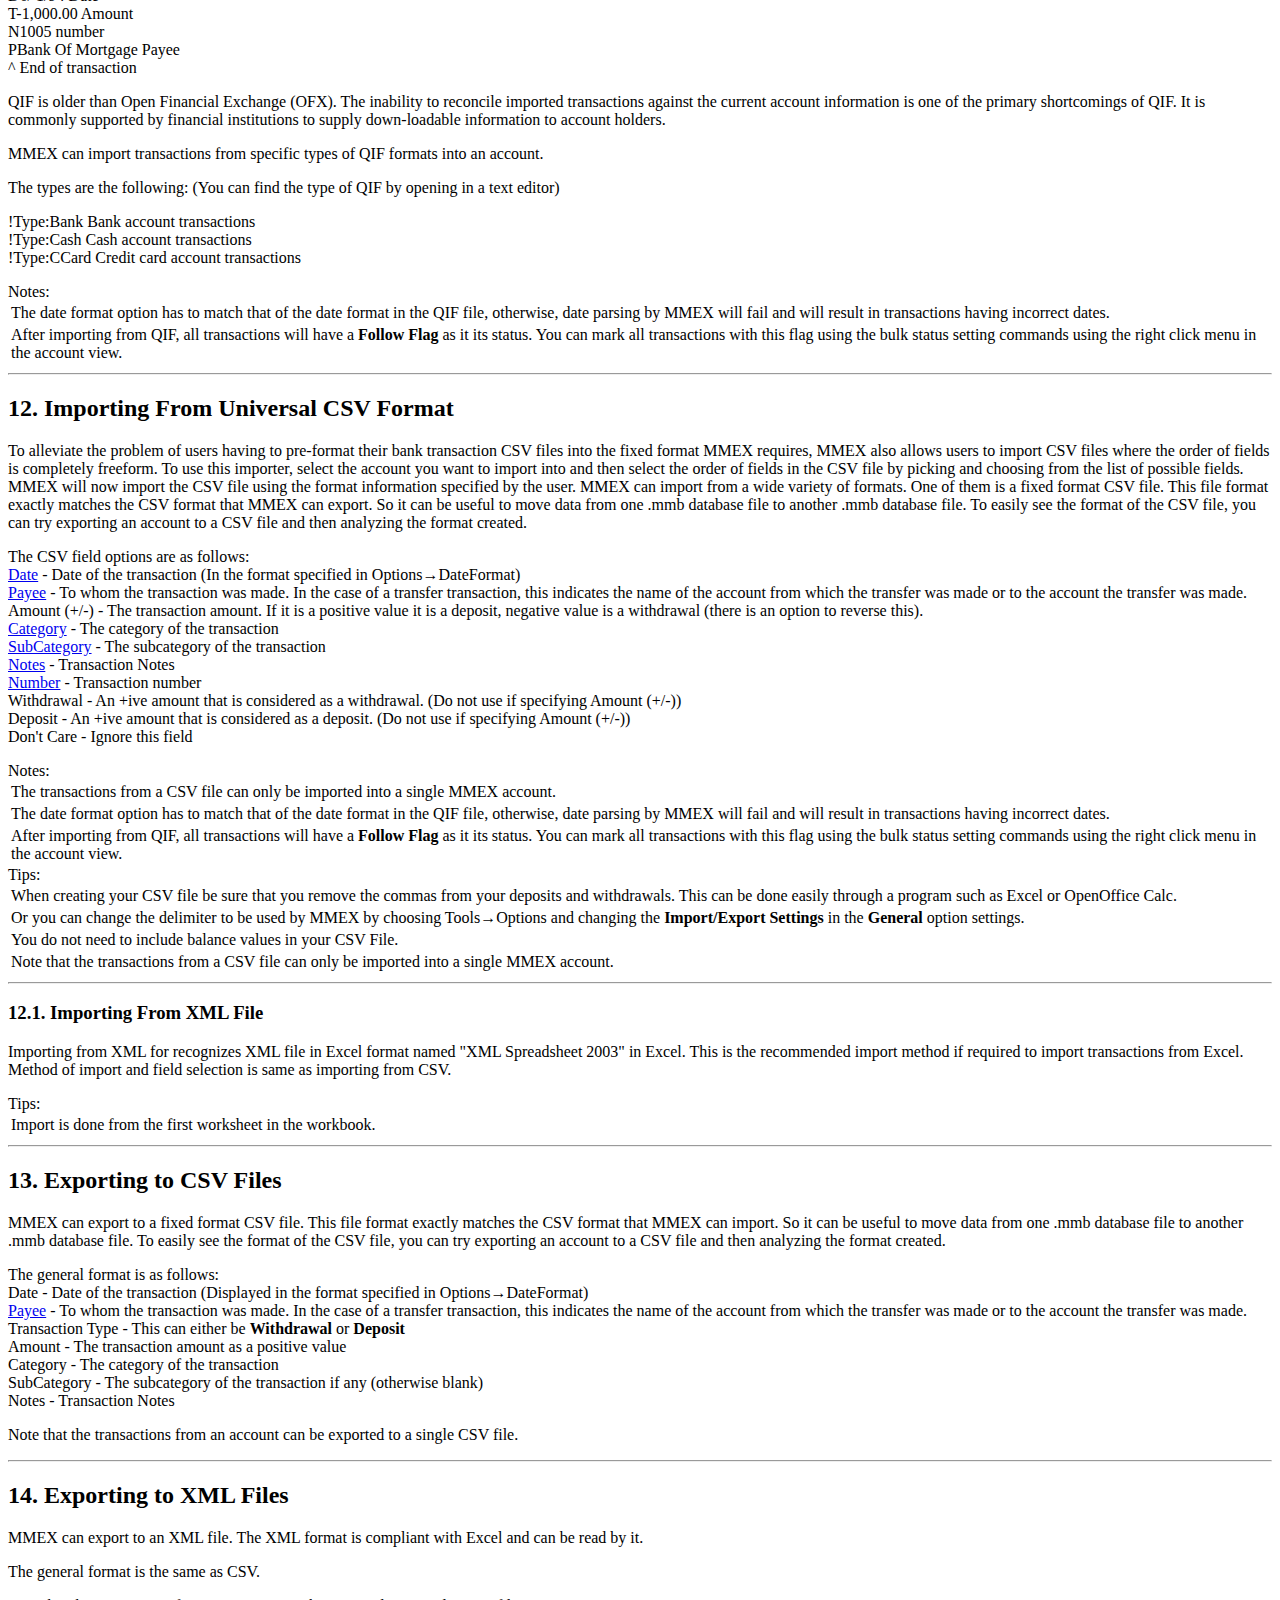
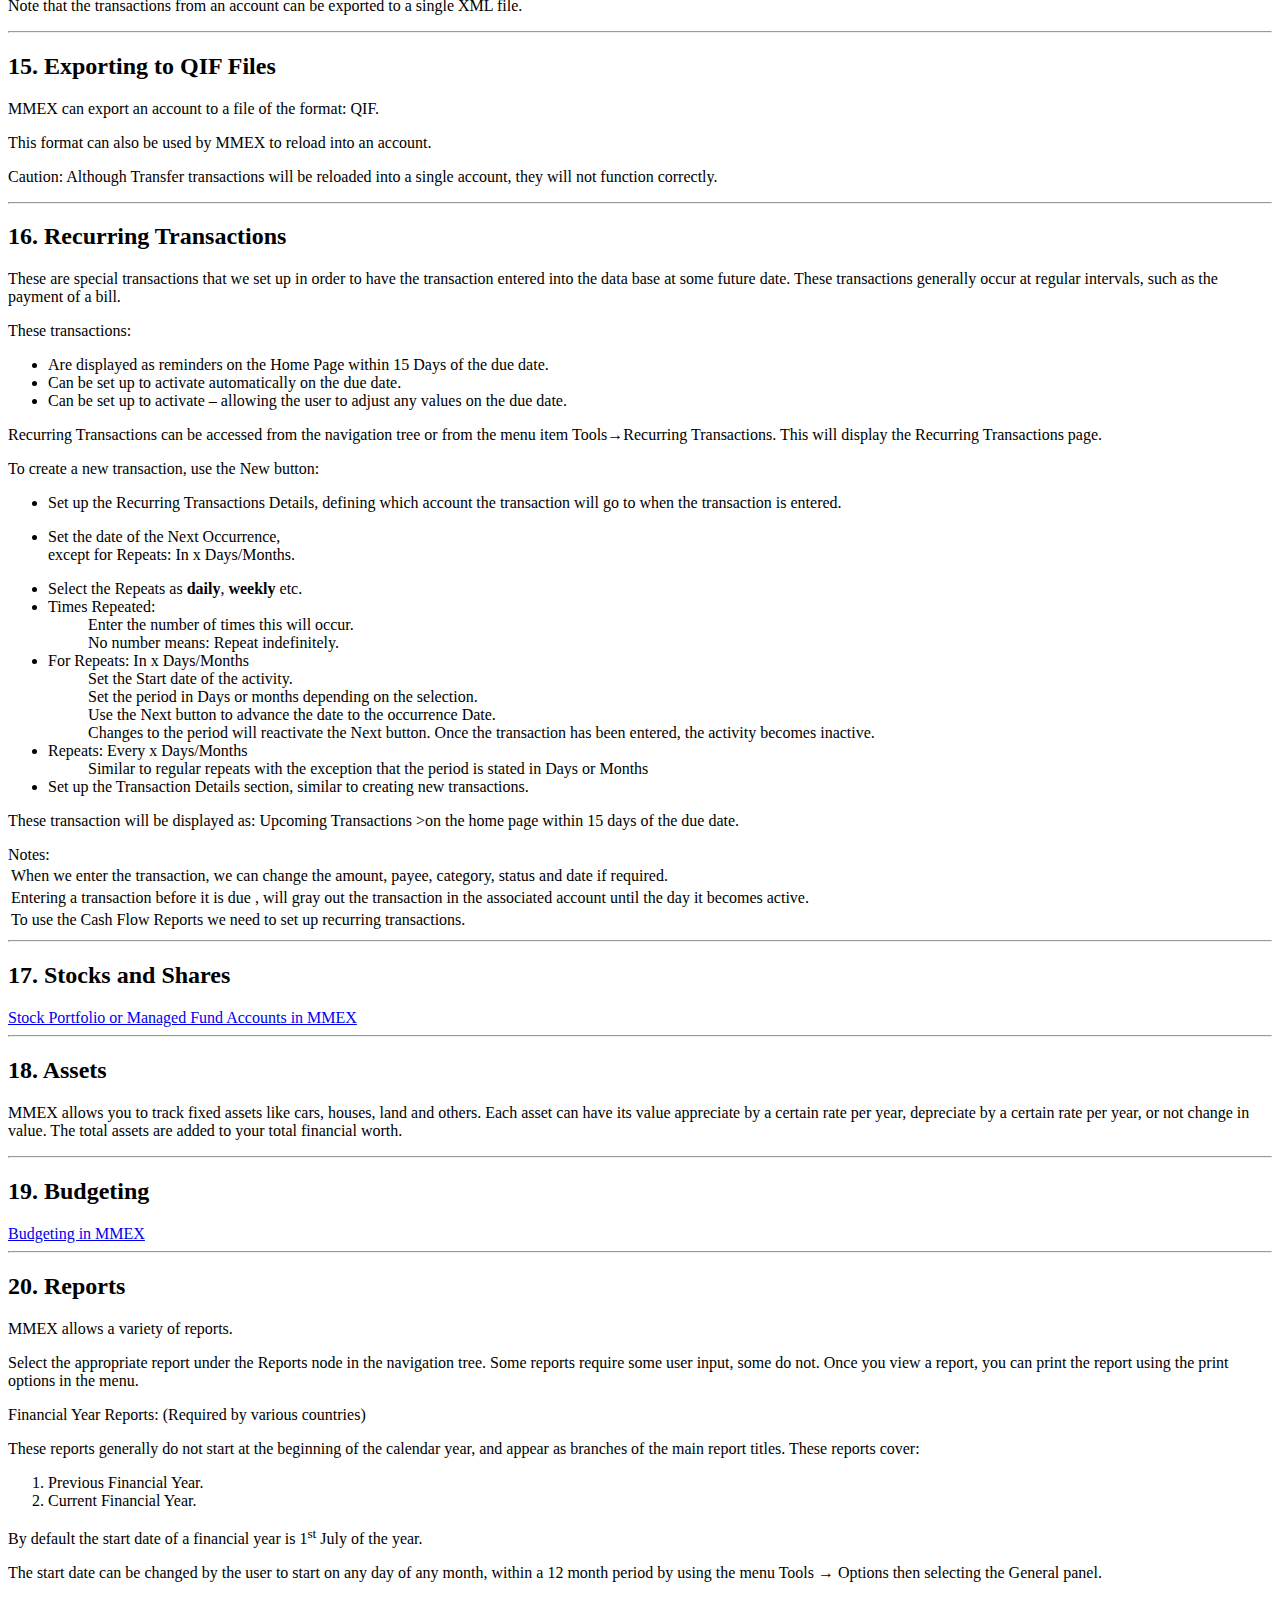
==== commit 723d6e9b: "notes tips" ====
--- a/index.html
+++ b/index.html
@@ -299,7 +299,7 @@
 
     <h3 class="i18n">Investment Account</h3>
     <div class="row">
-        <div class="col-xs-8">
+        <div class="col-xs-9">
             <p class="i18n" id="new_acc_9">
                 The other type of account that MMEX supports is an
                 <b>Investment</b> Account. This type of account allows you to track
@@ -354,7 +354,7 @@
                 bar. See Tips on Navigation Tree.
             </p>
         </div>
-        <div class="tips col-xs-2">
+        <div class="tips col-xs-3">
             <header class="i18n tips_header">Tip</header>
             <span class="i18n" id="new_acc_17">
                 Use the toolbar icon for quick selection of the Add
@@ -419,7 +419,7 @@
     </table>
 
     <div class="row">
-        <div class="col-xs-8">
+        <div class="col-xs-9">
             <p class="i18n" id="new_acc_20">
                 On the Home Page the balances would be $1025 for Bank accounts,
                 and $-225,965 for Term Accounts
@@ -453,7 +453,7 @@
             </ul>
 
         </div>
-        <div class="tips col-xs-2">
+        <div class="tips col-xs-3">
             <header class="i18n tips_header">Tip</header>
             <span class="i18n" id="new_acc_22">
                 As more accounts are created the Navigation Tree and Home page
@@ -610,7 +610,7 @@
     </ul>
 
     <div class="row">
-        <div class="col-xs-8">
+        <div class="col-xs-9">
             <a name="Category"></a>
             <p class="i18n" id="trx_dlg_18">
                 <b>Category:</b> Category selects the kind of expense/income for the
@@ -640,7 +640,7 @@
                 </li>
             </ul>
         </div>
-        <div class="notes col-xs-2">
+        <div class="notes col-xs-3">
             <header class="i18n notes_header">Note</header>
             <span class="i18n" id="trx_dlg_23">
                 Do not use the same category for Deposit and
@@ -685,8 +685,8 @@
 
     <h3 class="i18n" id="filter_1">Transaction Filtering in Accounts</h3>
     <div class="row">
-        <div class="col-xs-8">
-            <p class="i18n" id="filter_2">
+        <div class="col-xs-6">
+            <p class="i18n" id="filter_4">
                 Transactions can be filtered by either fixed filters or, by
                 using the Transaction Filter in the Account View. This will allow
                 the user to limit the visible transactions to those defined by the
@@ -698,7 +698,7 @@
                 desired.
             </p>
         </div>
-        <div class="notes col-xs-2">
+        <div class="notes col-xs-6">
             <header class="i18n notes_header">Note</header>
             <span class="i18n" id="trx_del_2">Caution is advised when deleting transactions.</span>
         </div>
@@ -707,7 +707,7 @@
 
     <h3 class="i18n">Reconciling and Balancing Transactions</h3>
     <div class="row">
-        <div class="col-xs-8">
+        <div class="col-xs-9">
             <p>
                 <span class="i18n">Unreconciled Transactions:</span>
                 <ul>
@@ -720,7 +720,7 @@
             <p>
                 <span class="i18n">Reconciled Transactions:</span>
                 <ul>
-                    <li class="i18n" id="trx_bal_2">
+                    <li class="i18n" id="trx_bal_3">
                         A transaction can be considered reconciled when the details
                         of the transaction match that from the financial
                         institution.
@@ -734,7 +734,7 @@
                 when creating transactions in the Options settings.
             </p>
         </div>
-        <div class="tips col-xs-2">
+        <div class="tips col-xs-3">
             <header class="i18n tips_header">Tip</header>
             <span class="i18n" id="trx_bal_4">
                 To mark a transaction as reconciled, just select
@@ -747,121 +747,132 @@
     <hr>
 
     <h3 class="i18n" id="trx_bal_5">Flagging transactions for followup</h3>
-    <p class="i18n" id="trx_bal_6">
-        Some transactions might have some issues that you want to follow
-        up on. Mark these as with status of flag for followup. This is
-        indicated in MMEX with a different icon.
-    </p>
-    <div>
-        <span class="label label-info i18n">Tips:</span>
-        <table class="table">
-            <tr class="success">
-                <td class="i18n" id="trx_bal_7">
-                    To mark a transaction as requiring followup, just
-                    select the transaction and hit the 'f or 'F' key.
-                </td>
-            </tr>
-        </table>
+    <div class="row">
+        <div class="col-xs-6">
+            <p class="i18n" id="trx_bal_6">
+                Some transactions might have some issues that you want to follow
+                up on. Mark these as with status of flag for followup. This is
+                indicated in MMEX with a different icon.
+            </p>
+
+        </div>
+        <div class="tips col-xs-6">
+            <header class="i18n tips_header">Tip</header>
+            <span class="i18n" id="trx_bal_7">
+                To mark a transaction as requiring followup, just
+                select the transaction and hit the 'f or 'F' key.
+            </span>
+        </div>
     </div>
     <hr>
+
     <h2 class="i18n">Working with Currencies</h2>
-    <p>
-        <span class="i18n" id="curr_1">
-            MMEX can be used in many countries, MMEX need to consider the
-            currency for the country of use.
-        </span>
-        <span class="i18n" id="curr_11">
-            When creating a new database, the
-            Base Currency is set to the currency used in the user's country.
-        </span>
-        <span class="i18n" id="curr_12">
-            If the user's currency setting is not listed in the default
-            currencies, the user can create their own currency Listing.
-        </span>
-    </p>
-    <p>
-        <span class="i18n" id="curr_2">
-            MMEX allows us to work with more than one currency. Each account
-            has its own currency setting, and will default to the base
-            currency.
-        </span>
-        <span class="i18n" id="curr_21">
-            When we set accounts with different currencies, the
-            transactions we create in these accounts will reflect the currency
-            of the account.
-        </span>
-    </p>
-    <p class="i18n" id="curr_4">
-        You can manage Currencies by using the menu item:
-        Tools&rarr;Organize Currency.
-    </p>
-    <p>
-        <span class="i18n" id="curr_5">Add a new Currency:</span>
-        <ul>
-            <li class="i18n" id="curr_51">Use the Add button in the Currency Dialog</li>
-            <li>
-                <span class="i18n">Provide a suitable name for your new currency.</span><br>
-                <span class="i18n" id="curr_52">
-                    Note: This name is not changeable, but the currency can be
-                    deleted if not being used.
+    <div class="row">
+        <div class="col-xs-9">
+            <p>
+                <span class="i18n" id="curr_1">
+                    MMEX can be used in many countries, MMEX need to consider the
+                    currency for the country of use.
                 </span>
-            </li>
-            <li>
-                <span class="i18n" id="curr_53">Adjust the currency values in the Currency Manager.</span><br>
-            </li>
-            <li>
-                <span class="i18n" id="curr_55">
-                    Use the Update button to save the changes before
-                    closing.
-                </span><br>
-            </li>
-        </ul>
-        <span class="i18n">Notes:</span>
-        <span class="i18n" id="curr_56">
-            All changes will be lost if the Update button is not used
-            before Closing.
-        </span>
-
-    </p>
-    <p class="i18n" id="curr_57">
-        When more than one currency is being used, the Conversion to
-        Base Rate needs to be set. This will allow the value of the
-        currency to properly reflect the value at the base rate.
-    </p>
-    <p class="i18n" id="curr_58">
-        To allow Automatic Currency updates, the Currency Symbol needs
-        to be set for the particular currency being used.
-    </p>
-    <p class="i18n" id="curr_59">
-        To use the menu item: Tools&rarr;Online Update Currency Rate,
-        the following must occur:
-    </p>
-    <ul>
-        <li class="i18n" id="curr_81">
-            Activate the option from the Tools&rarr;Options... Others page.
-        </li>
-        <li class="i18n" id="curr_82">
-            Set the Currency Symbol for all currencies requiring update.
-        </li>
-        <li class="i18n" id="curr_83">Set the base currency value 1</li>
-    </ul>
-    <div>
-        <span class="label label-info i18n">Tips:</span>
-        <table class="table">
-            <tr class="success">
-                <td class="i18n">
-                    Use the toolbar icon for quick selection of the
-                    Organize Currencies dialog.
-                </td>
-            </tr>
-            <tr class="success">
-                <td class="i18n">
-                    Use the up/down keys to navigate the currency selection.
-                </td>
-            </tr>
-        </table>
+                <span class="i18n" id="curr_11">
+                    When creating a new database, the
+                    Base Currency is set to the currency used in the user's country.
+                </span>
+                <span class="i18n" id="curr_12">
+                    If the user's currency setting is not listed in the default
+                    currencies, the user can create their own currency Listing.
+                </span>
+            </p>
+            <p>
+                <span class="i18n" id="curr_2">
+                    MMEX allows us to work with more than one currency. Each account
+                    has its own currency setting, and will default to the base
+                    currency.
+                </span>
+                <span class="i18n" id="curr_21">
+                    When we set accounts with different currencies, the
+                    transactions we create in these accounts will reflect the currency
+                    of the account.
+                </span>
+            </p>
+            <p class="i18n" id="curr_4">
+                You can manage Currencies by using the menu item:
+                Tools&rarr;Organize Currency.
+            </p>
+            <p>
+                <span class="i18n" id="curr_5">Add a new Currency:</span>
+                <ul>
+                    <li class="i18n" id="curr_51">Use the Add button in the Currency Dialog</li>
+                    <li>
+                        <span class="i18n">Provide a suitable name for your new currency.</span><br>
+                        <span class="i18n" id="curr_52">
+                            Note: This name is not changeable, but the currency can be
+                            deleted if not being used.
+                        </span>
+                    </li>
+                    <li>
+                        <span class="i18n" id="curr_53">Adjust the currency values in the Currency Manager.</span><br>
+                    </li>
+                    <li>
+                        <span class="i18n" id="curr_55">
+                            Use the Update button to save the changes before
+                            closing.
+                        </span><br>
+                    </li>
+                </ul>
+            </p>
+
+            <p class="i18n" id="curr_57">
+                When more than one currency is being used, the Conversion to
+                Base Rate needs to be set. This will allow the value of the
+                currency to properly reflect the value at the base rate.
+            </p>
+            <p class="i18n" id="curr_58">
+                To allow Automatic Currency updates, the Currency Symbol needs
+                to be set for the particular currency being used.
+            </p>
+            <p class="i18n" id="curr_59">
+                To use the menu item: Tools&rarr;Online Update Currency Rate,
+                the following must occur:
+            </p>
+            <ul>
+                <li class="i18n" id="curr_81">
+                    Activate the option from the Tools&rarr;Options... Others page.
+                </li>
+                <li class="i18n" id="curr_82">
+                    Set the Currency Symbol for all currencies requiring update.
+                </li>
+                <li class="i18n" id="curr_83">Set the base currency value 1</li>
+            </ul>
+
+        </div>
+        <div class="notes col-xs-3">
+            <header class="i18n notes_header">Note</header>
+            <span class="i18n" id="curr_83">
+                As more accounts are created the Navigation Tree and Home page
+                can become very large.
+            </span>
+        </div>
+
+        <div class="tips col-xs-3">
+            <header class="i18n tips_header">Tip</header>
+            <span class="i18n" id="curr_84">
+                Use the toolbar icon for quick selection of the
+                Organize Currencies dialog.
+            </span>
+        </div>
+
+        <div class="tips col-xs-3">
+            <header class="i18n tips_header">Tip</header>
+            <span class="i18n" id="curr_85">
+                Use the up/down keys to navigate the currency selection.
+            </span>
+        </div>
+
+
     </div>
     <hr>
+
     <h2 class="i18n">Working with Categories</h2>
     <p class="i18n" id="cat_1">
         Categories indicate the reason an expenditure is made or an
@@ -889,110 +900,115 @@
         car. This will become clearer when we are using Budgets.
     </p>
     <hr>
+
     <h3 class="i18n">Split Categories</h3>
-    <p class="i18n" id="cat_4">
-        When adding a new transaction, we can use more that one category
-        to record a transaction. This is known as a split category.
-    </p>
-    <p class="i18n" id="cat_5">
-        The overall split category transaction is either a withdrawal or
-        a deposit. Although the categories within the split, need to
-        reflect the overall transaction type, each category can be
-        classified as a withdrawal or deposit within the split.
-    </p>
-    <p class="i18n" id="cat_6">
-        Split categories can easily be viewed for a transaction by using
-        a pop-up menu selection when a split category entry exists.
-    </p>
-
-    <div>
-        <span class="label label-danger i18n">Notes:</span>
-        <table class="table">
-            <tr class="warning">
-                <td class="i18n" id="cat_8">Withdrawal Screen: Deposits are displayed as negative.</td>
-            </tr>
-            <tr class="warning">
-                <td class="i18n" id="cat_9">Deposit Screen: Withdrawals are displayed as negative.</td>
-            </tr>
-        </table>
+    <div class="row">
+        <div class="col-xs-9">
+            <p class="i18n" id="cat_4">
+                When adding a new transaction, we can use more that one category
+                to record a transaction. This is known as a split category.
+            </p>
+            <p class="i18n" id="cat_5">
+                The overall split category transaction is either a withdrawal or
+                a deposit. Although the categories within the split, need to
+                reflect the overall transaction type, each category can be
+                classified as a withdrawal or deposit within the split.
+            </p>
+            <p class="i18n" id="cat_6">
+                Split categories can easily be viewed for a transaction by using
+                a pop-up menu selection when a split category entry exists.
+            </p>
+        </div>
+        <div class="notes col-xs-3">
+            <header class="i18n">Note</header>
+            <p class="i18n" id="cat_8">Withdrawal Screen: Deposits are displayed as negative.</p>
+            <p class="i18n" id="cat_9">Deposit Screen: Withdrawals are displayed as negative.</p>
+        </div>
+
+
+
     </div>
-
-    <p class="i18n">Managing Our Categories</p>
-    <p class="i18n">
-        <span class="i18n" id="cat_10">
-            You can manage Categories by using the menu item:
-            Tools&rarr;Organize Categories.
-        </span><br>
-        <span class="i18n" id="cat_11">
-            Once the category dialog opens, you can add new categories and
-            subcategories.
-        </span>
-    </p>
-    <p class="i18n">To Add a new Category:</p>
-    <ol>
-        <li class="i18n">Select Categories at the root of the tree (At the top)</li>
-        <li class="i18n">Type the new category name into the text box</li>
-        <li class="i18n">Use the the Add button</li>
-    </ol>
-    <p class="i18n" id="cat_12">
-        The new category will appear at the bottom, and will be resorted
-        when the dialog box is re-opened.
-    </p>
-    <p class="i18n">To Add a new Subcategory:</p>
-    <ol>
-        <li class="i18n">
-            Select the category that you wish the subcategory to belong
-            to
-        </li>
-        <li class="i18n">Type the new subcategory name into the text box</li>
-        <li class="i18n">Press the Add button</li>
-    </ol>
-    <p class="i18n" id="cat_13">
-        You can also change the names by selecting the
-        category/subcategory in the list , modify the name in the text box,
-        then use the Edit button. Use a similar action to delete the
-        category/subcategory in the list.
-    </p>
-    <p class="i18n" id="cat_14">
-        Note: You cannot delete categories which are being used by any
-        transactions.
-    </p>
-    <p class="i18n" id="cat_15">
-        Ensure that no transactions use this category/subcategory,
-        combination. This can be done by:
-    </p>
-    <ul>
-        <li class="i18n">Editing the transaction and changing the category/subcategory.</li>
-        <li class="i18n">Deleting the transaction using this category/subcategory.</li>
-        <li class="i18n" id="cat_16">
-            Using the menu item: Tools &rarr;Relocation of...
-            Categories, where you can move all categories of a particular
-            name to an alternate category/subcategory combination.
-        </li>
-    </ul>
-    <p class="i18n">This would then make the category free so it can then be deleted.</p>
-    <div>
-        <span class="label label-info i18n">Tips:</span>
-        <table class="table">
-            <tr class="success">
-                <td class="i18n" id="cat_17">
-                    Use the toolbar icon for quick selection of the
-                    Organize Categories dialog.
-                </td>
-            </tr>
-            <tr class="success">
-                <td class="i18n" id="cat_18">
-                    Use the up/down keys to navigate the tree selection.
-                </td>
-            </tr>
-            <tr class="success">
-                <td class="i18n" id="cat_19">
-                    Don't use the same category for Income and Expense,
-                    as this will cause incorrect balance calculations.
-                </td>
-            </tr>
-        </table>
+    <h3 class="i18n">Managing Our Categories</h3>
+
+    <div class="row">
+        <div class="col-xs-9">
+            <p class="i18n">
+                <span class="i18n" id="cat_10">
+                    You can manage Categories by using the menu item:
+                    Tools&rarr;Organize Categories.
+                </span><br>
+                <span class="i18n" id="cat_11">
+                    Once the category dialog opens, you can add new categories and
+                    subcategories.
+                </span>
+            </p>
+            <p class="i18n">To Add a new Category:</p>
+            <ol>
+                <li class="i18n">Select Categories at the root of the tree (At the top)</li>
+                <li class="i18n">Type the new category name into the text box</li>
+                <li class="i18n">Use the the Add button</li>
+            </ol>
+            <p class="i18n" id="cat_12">
+                The new category will appear at the bottom, and will be resorted
+                when the dialog box is re-opened.
+            </p>
+            <p class="i18n">To Add a new Subcategory:</p>
+            <ol>
+                <li class="i18n">
+                    Select the category that you wish the subcategory to belong
+                    to
+                </li>
+                <li class="i18n">Type the new subcategory name into the text box</li>
+                <li class="i18n">Press the Add button</li>
+            </ol>
+            <p class="i18n" id="cat_13">
+                You can also change the names by selecting the
+                category/subcategory in the list , modify the name in the text box,
+                then use the Edit button. Use a similar action to delete the
+                category/subcategory in the list.
+            </p>
+            <p class="i18n" id="cat_14">
+                Note: You cannot delete categories which are being used by any
+                transactions.
+            </p>
+            <p class="i18n" id="cat_15">
+                Ensure that no transactions use this category/subcategory,
+                combination. This can be done by:
+            </p>
+            <ul>
+                <li class="i18n">Editing the transaction and changing the category/subcategory.</li>
+                <li class="i18n">Deleting the transaction using this category/subcategory.</li>
+                <li class="i18n" id="cat_16">
+                    Using the menu item: Tools &rarr;Relocation of...
+                    Categories, where you can move all categories of a particular
+                    name to an alternate category/subcategory combination.
+                </li>
+            </ul>
+            <p class="i18n">This would then make the category free so it can then be deleted.</p>
+        </div>
+
+        <div class="tips col-xs-3">
+            <header class="i18n tips_header">Tip</header>
+            <p class="i18n" id="cat_17">
+                Use the toolbar icon for quick selection of the
+                Organize Categories dialog.
+            </p>
+            <p class="i18n" id="cat_18">
+                Use the up/down keys to navigate the tree selection.
+            </p>
+        </div>
+
+        <div class="tips col-xs-3">
+            <header class="i18n tips_header">Tip</header>
+            <span class="i18n" id="cat_19">
+                Don't use the same category for Income and Expense,
+                as this will cause incorrect balance calculations.
+            </span>
+        </div>
+
     </div>
+
+
     <hr>
     <h2 class="i18n">Working with Payees</h2>
     <p class="i18n" id="payee_1">
@@ -1143,7 +1159,7 @@
         <span class="i18n">See example QIF transaction:</span>
         <div class="row">
             <div class="col-xs-1"></div>
-            <div class=" col-xs-10 text-info">
+            <div class="col-xs-10 text-info">
                 !Type:Bank Header<br>
                 D6/ 1/94 Date<br>
                 T-1,000.00 Amount<br>
@@ -1169,7 +1185,7 @@
         opening in a text editor)
         <div class="row">
             <div class="col-xs-1"></div>
-            <div class=" col-xs-10 text-info">
+            <div class="col-xs-10 text-info">
                 !Type:Bank Bank account transactions<br>
                 !Type:Cash Cash account transactions<br>
                 !Type:CCard Credit card account transactions
@@ -1884,7 +1900,7 @@
                 </script>
             </form>
         </div>
-        <div class="col-xs-7">
+        <div class="col-xs-9">
             <p class="i18n">You can contribute by</p>
             <ul>
                 <li class="i18n">Reporting bugs</li>
@@ -2054,4 +2070,5 @@
     <span class="i18n" id="translator"></span>
     <span id="percantage"></span>
 </body>
+
 </html>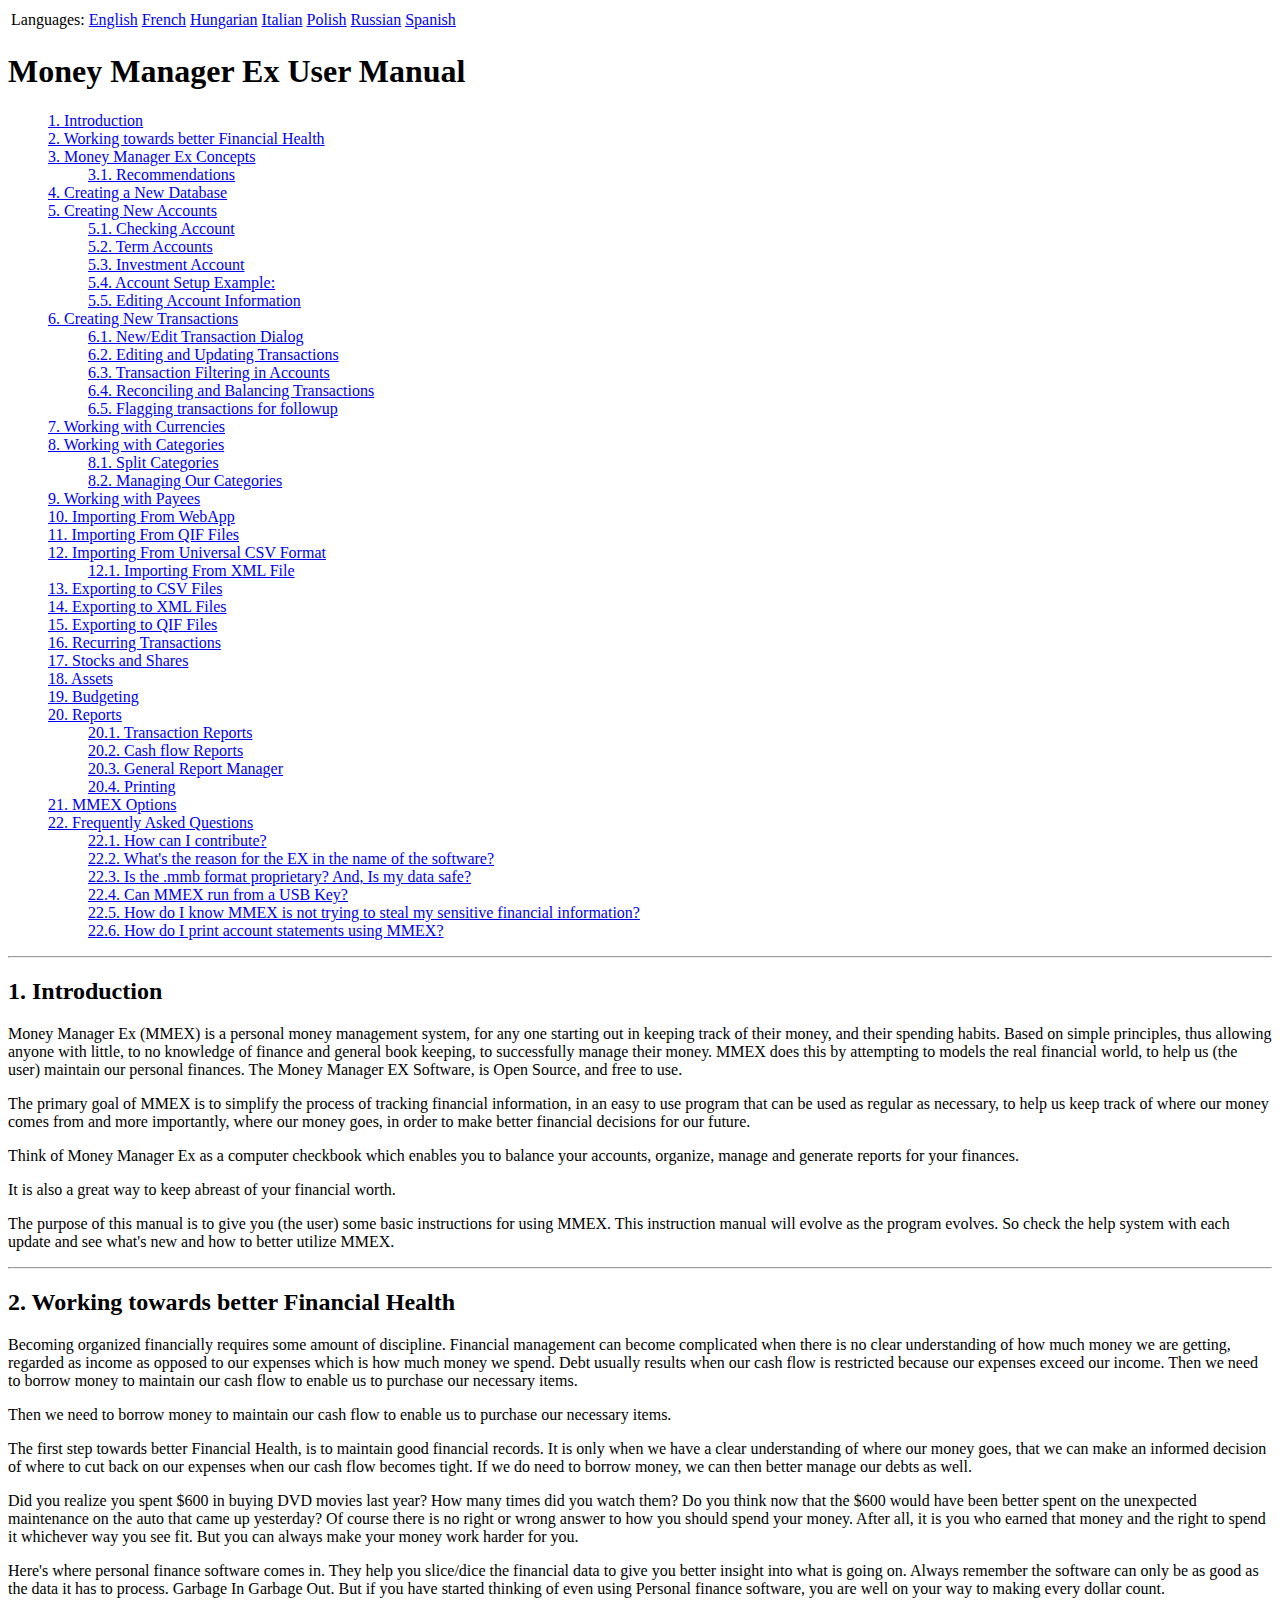
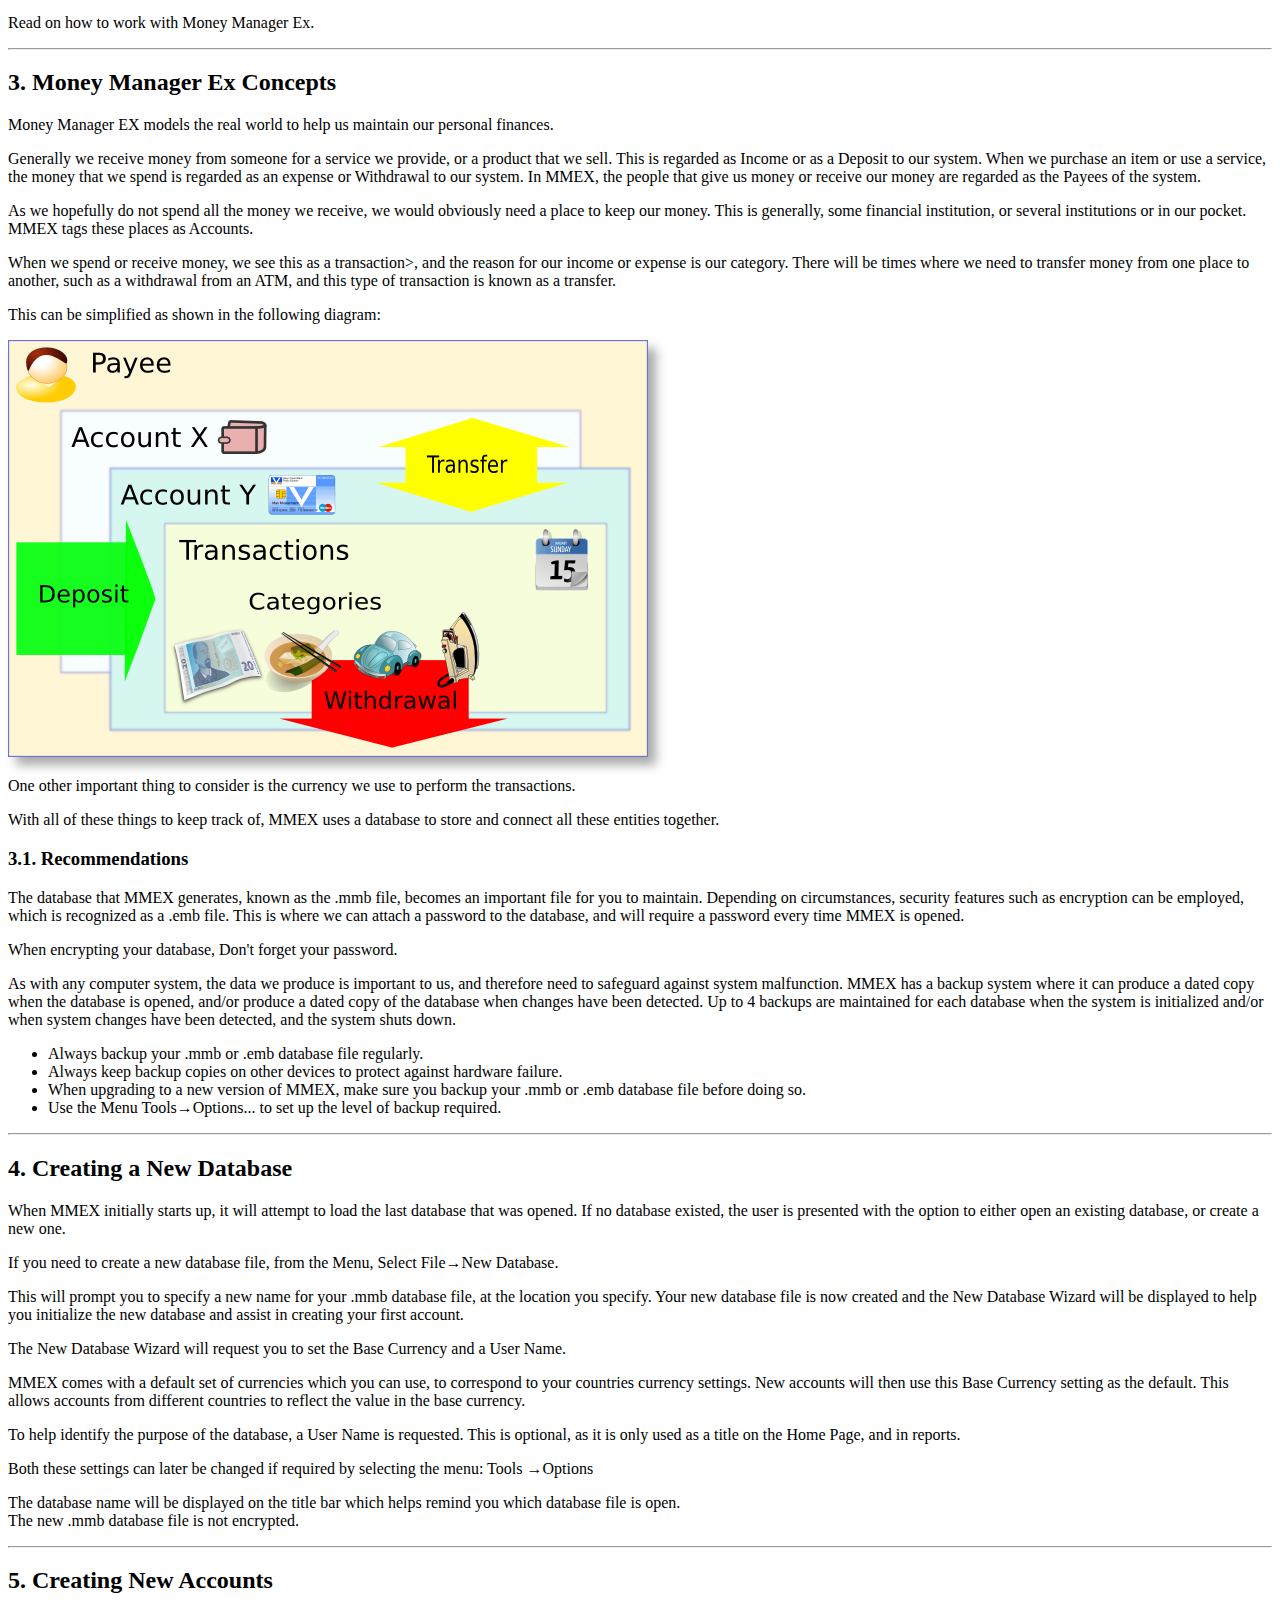
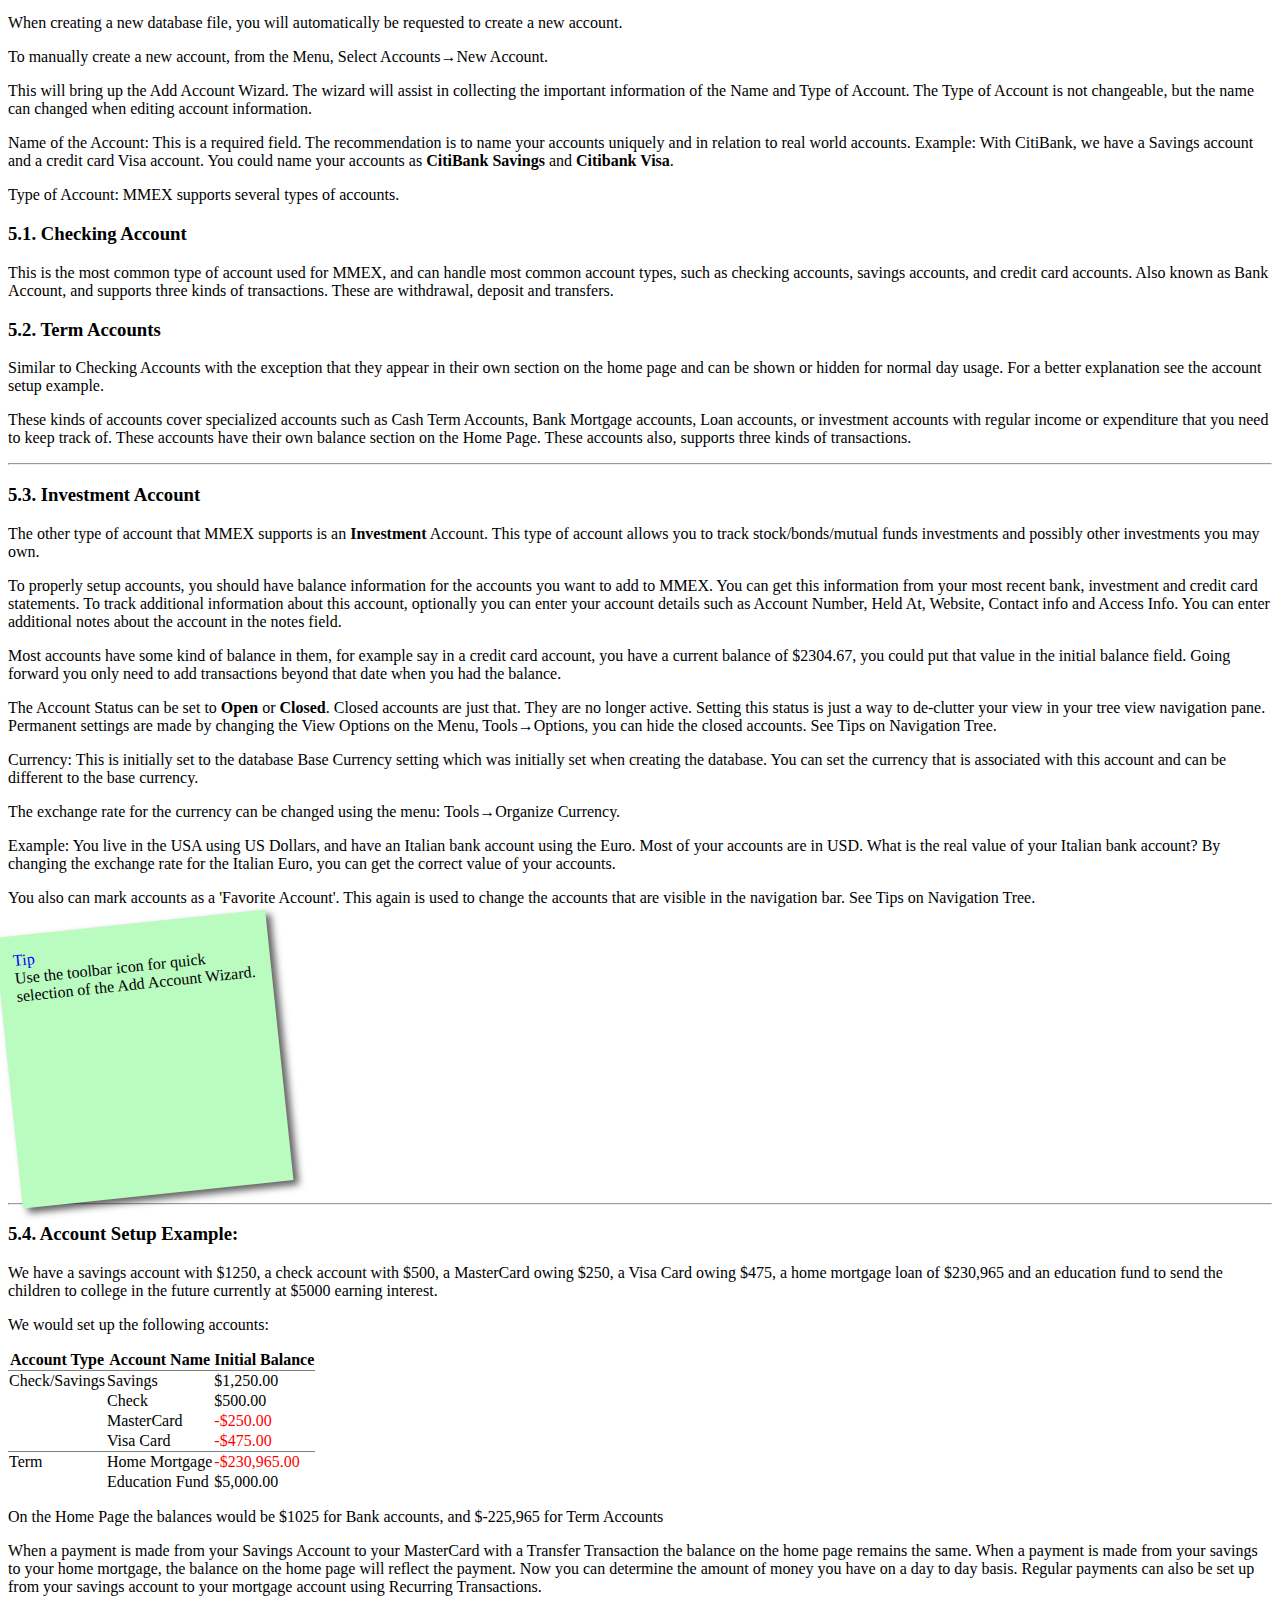
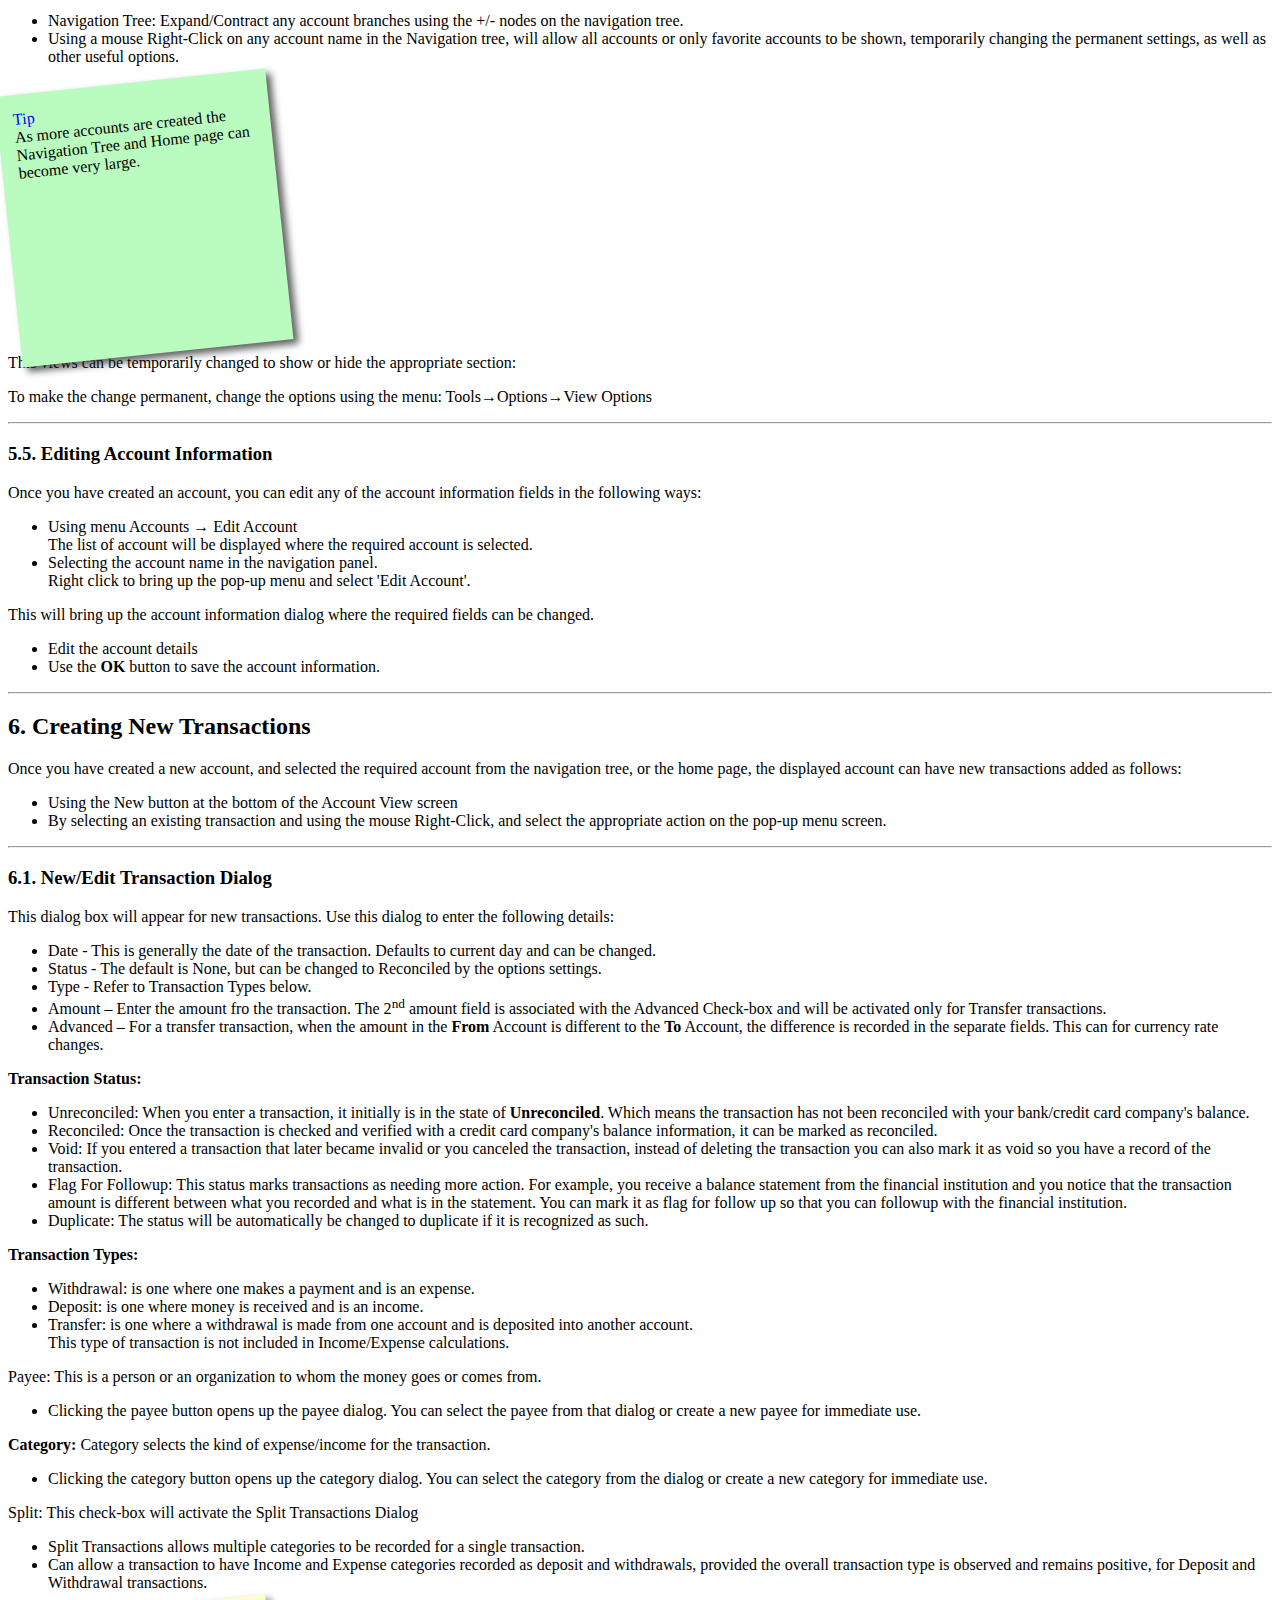
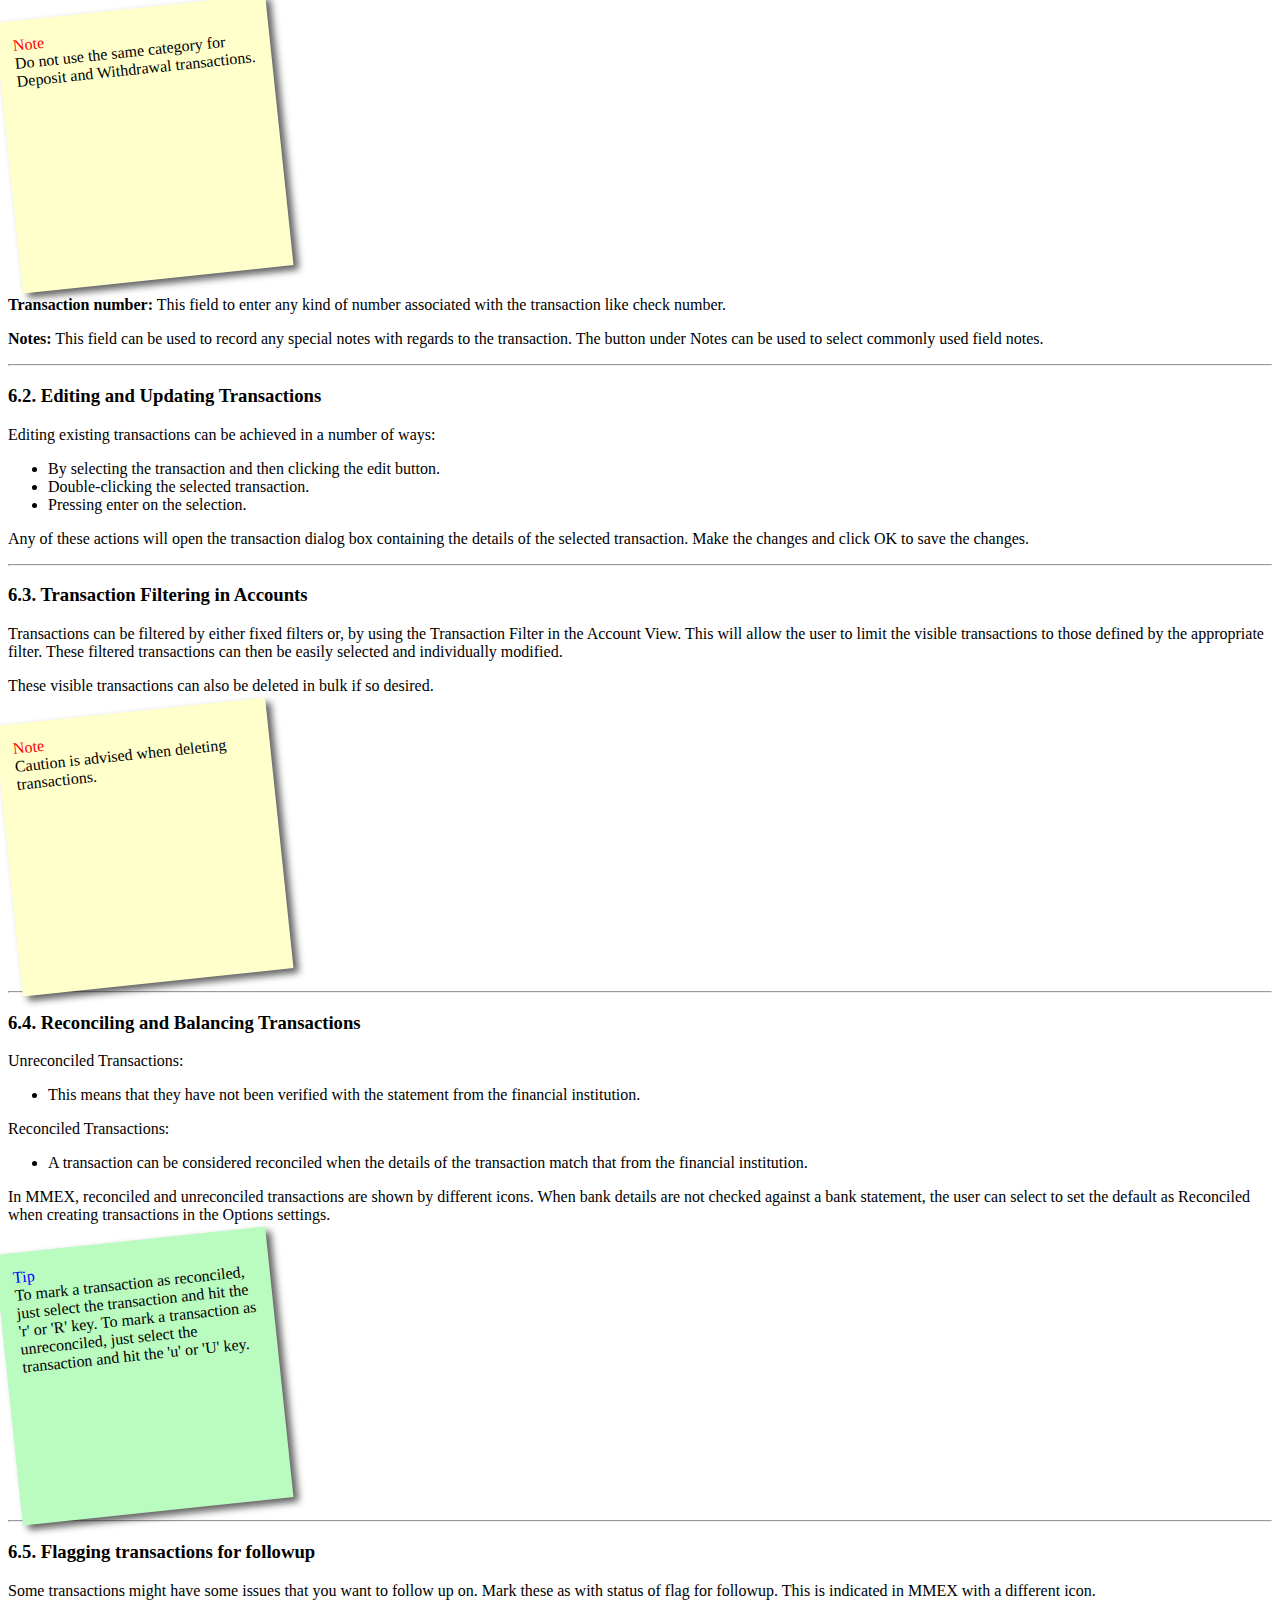
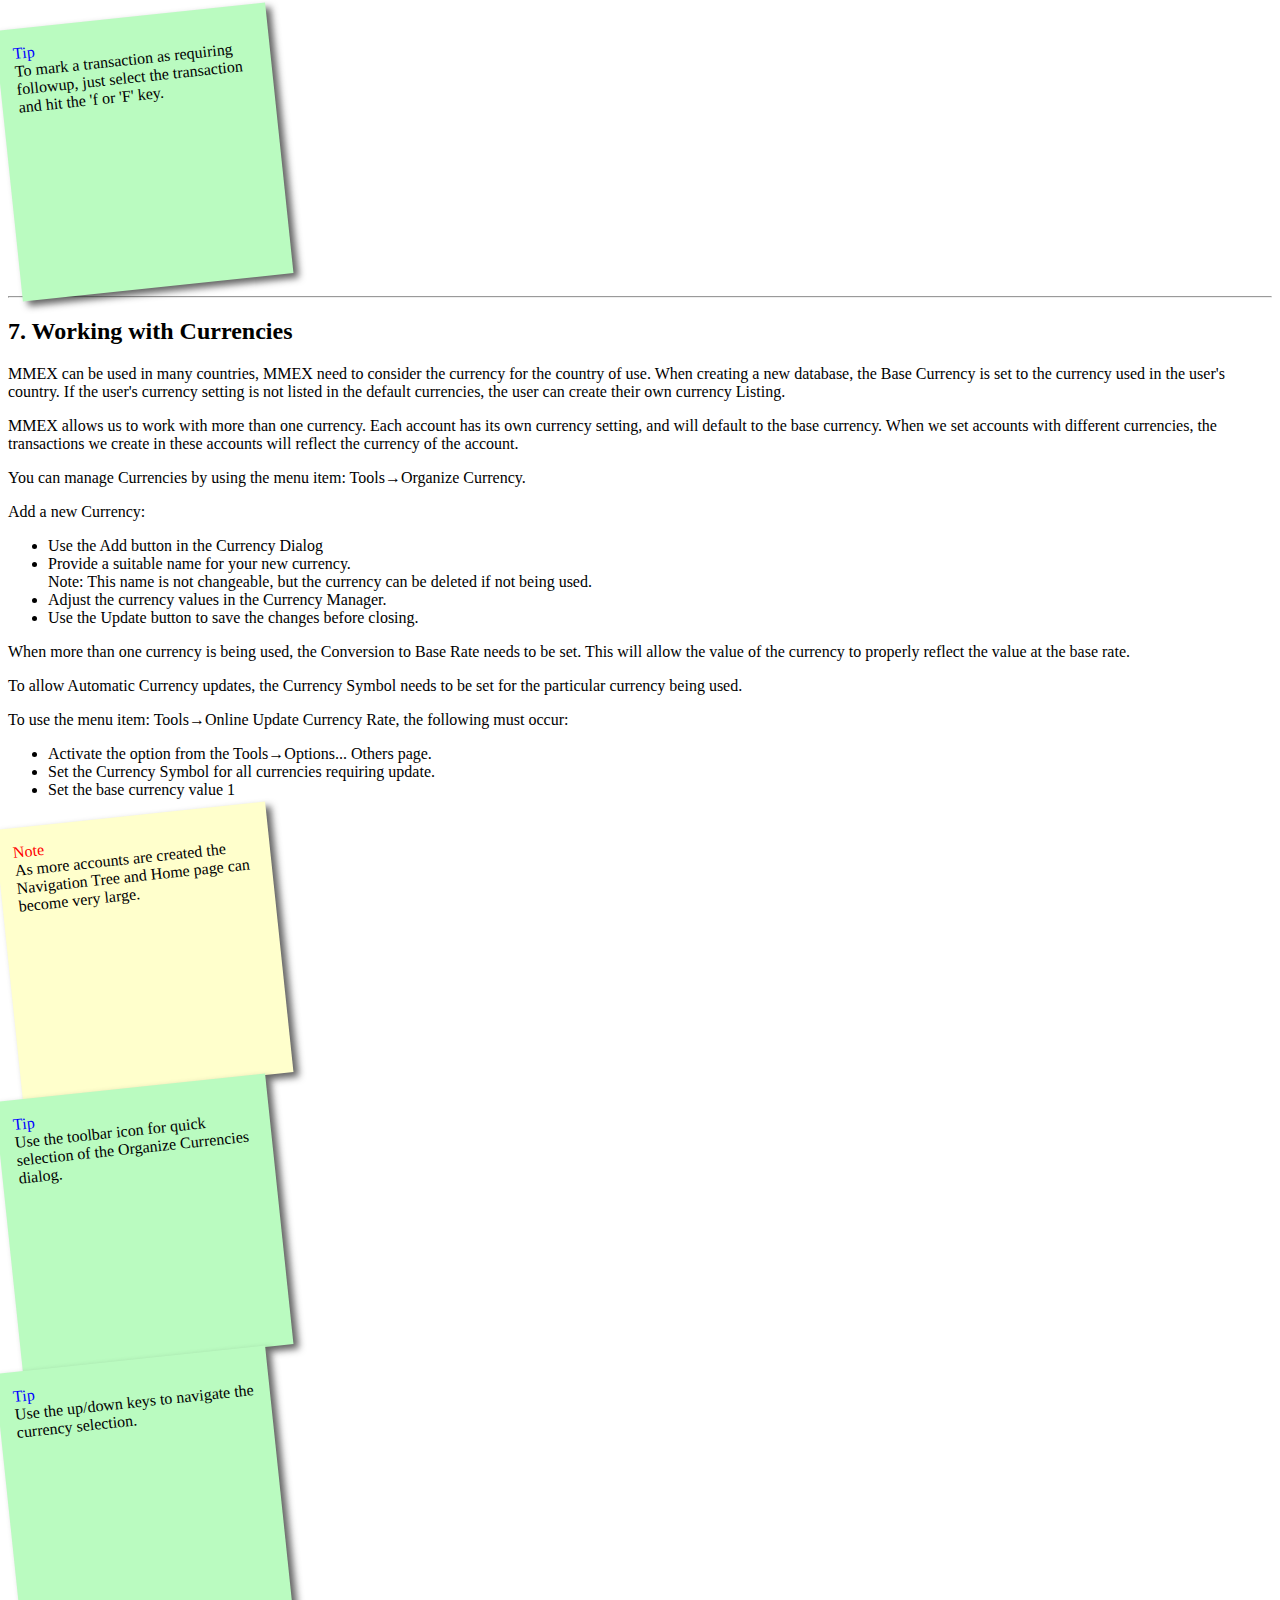
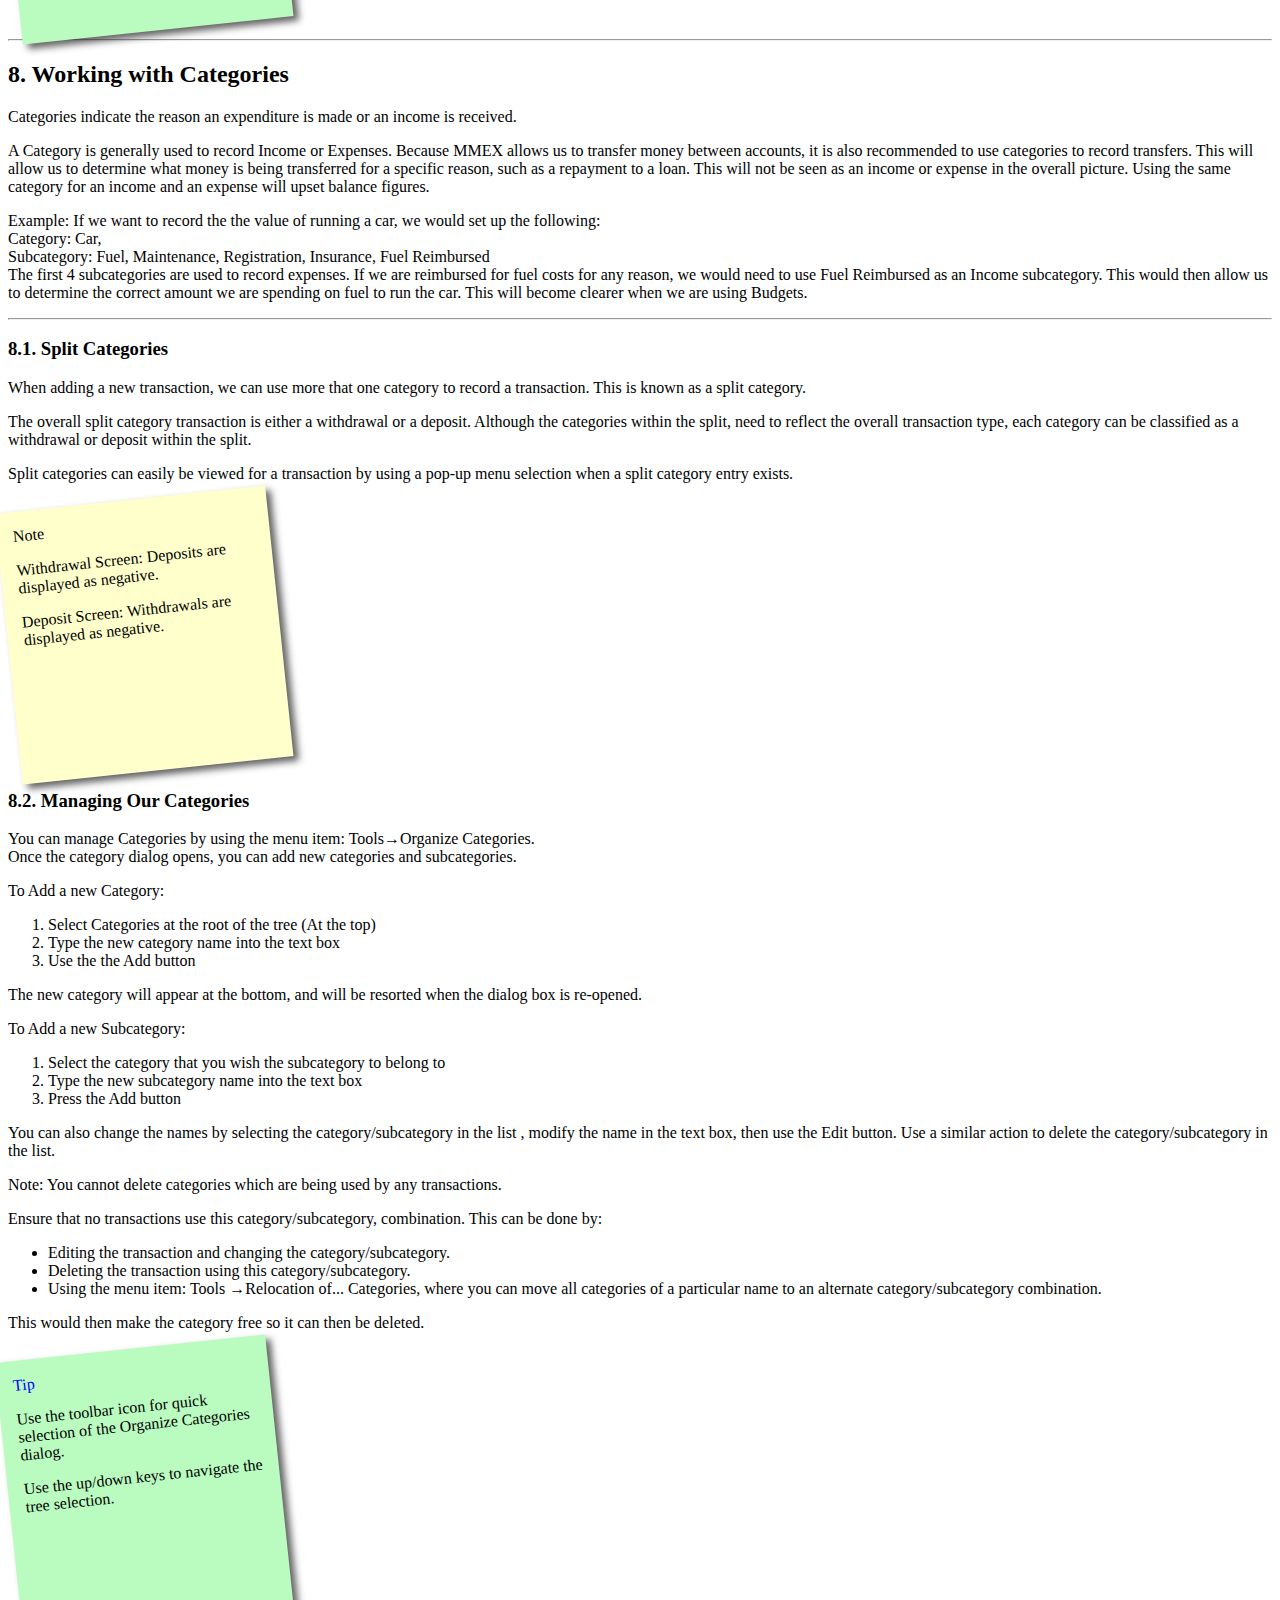
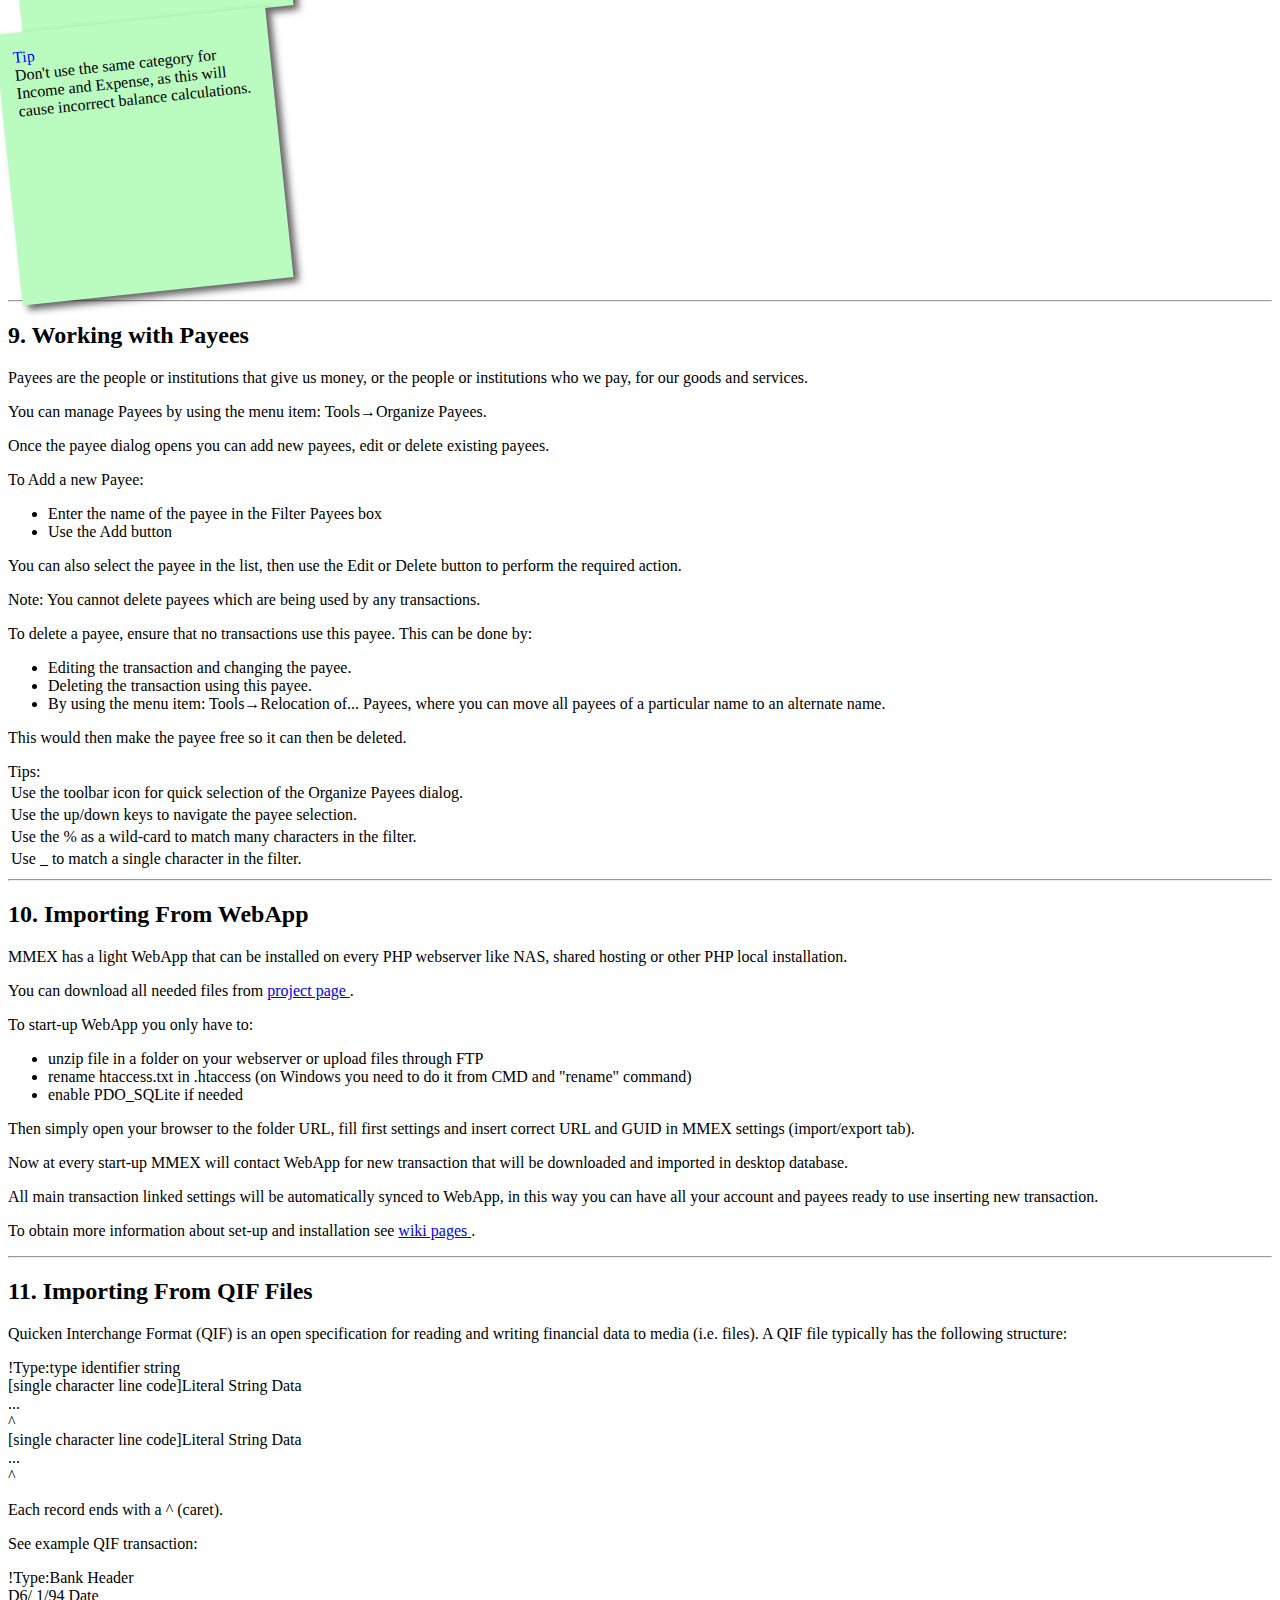
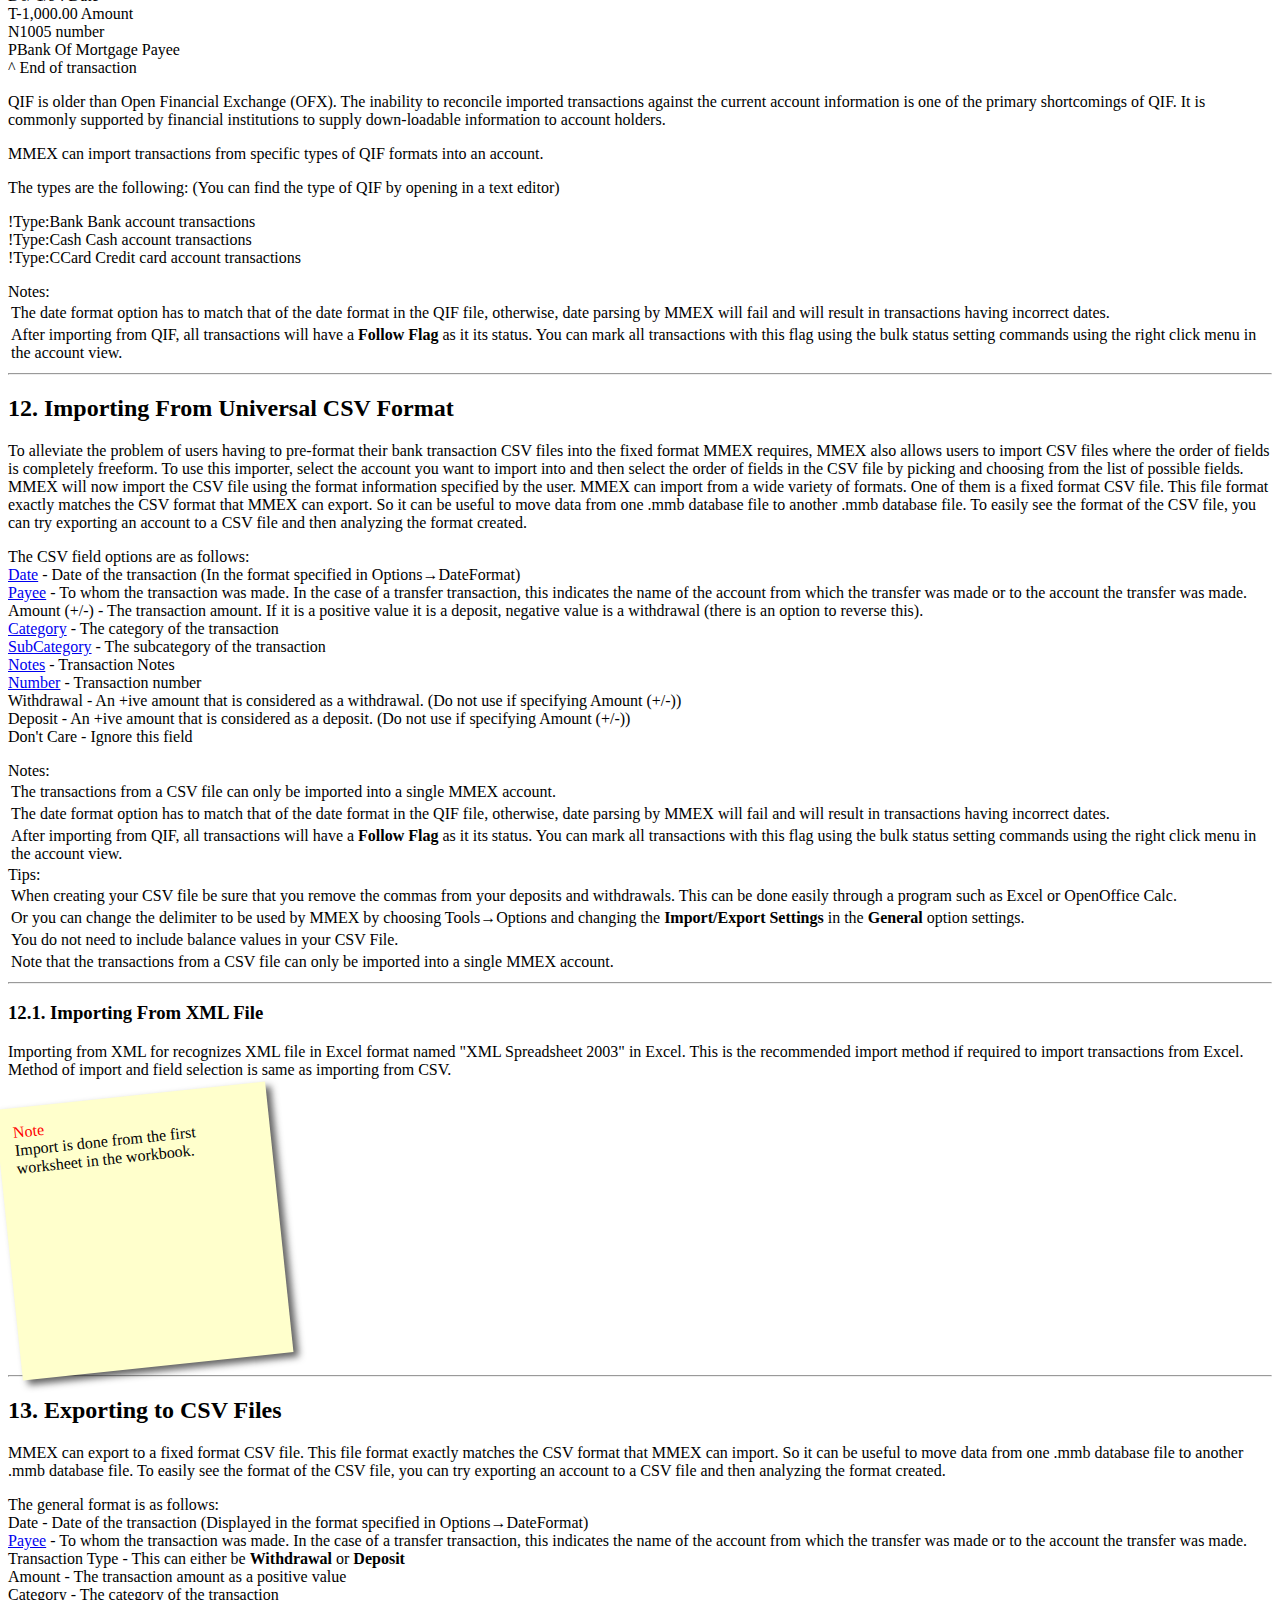
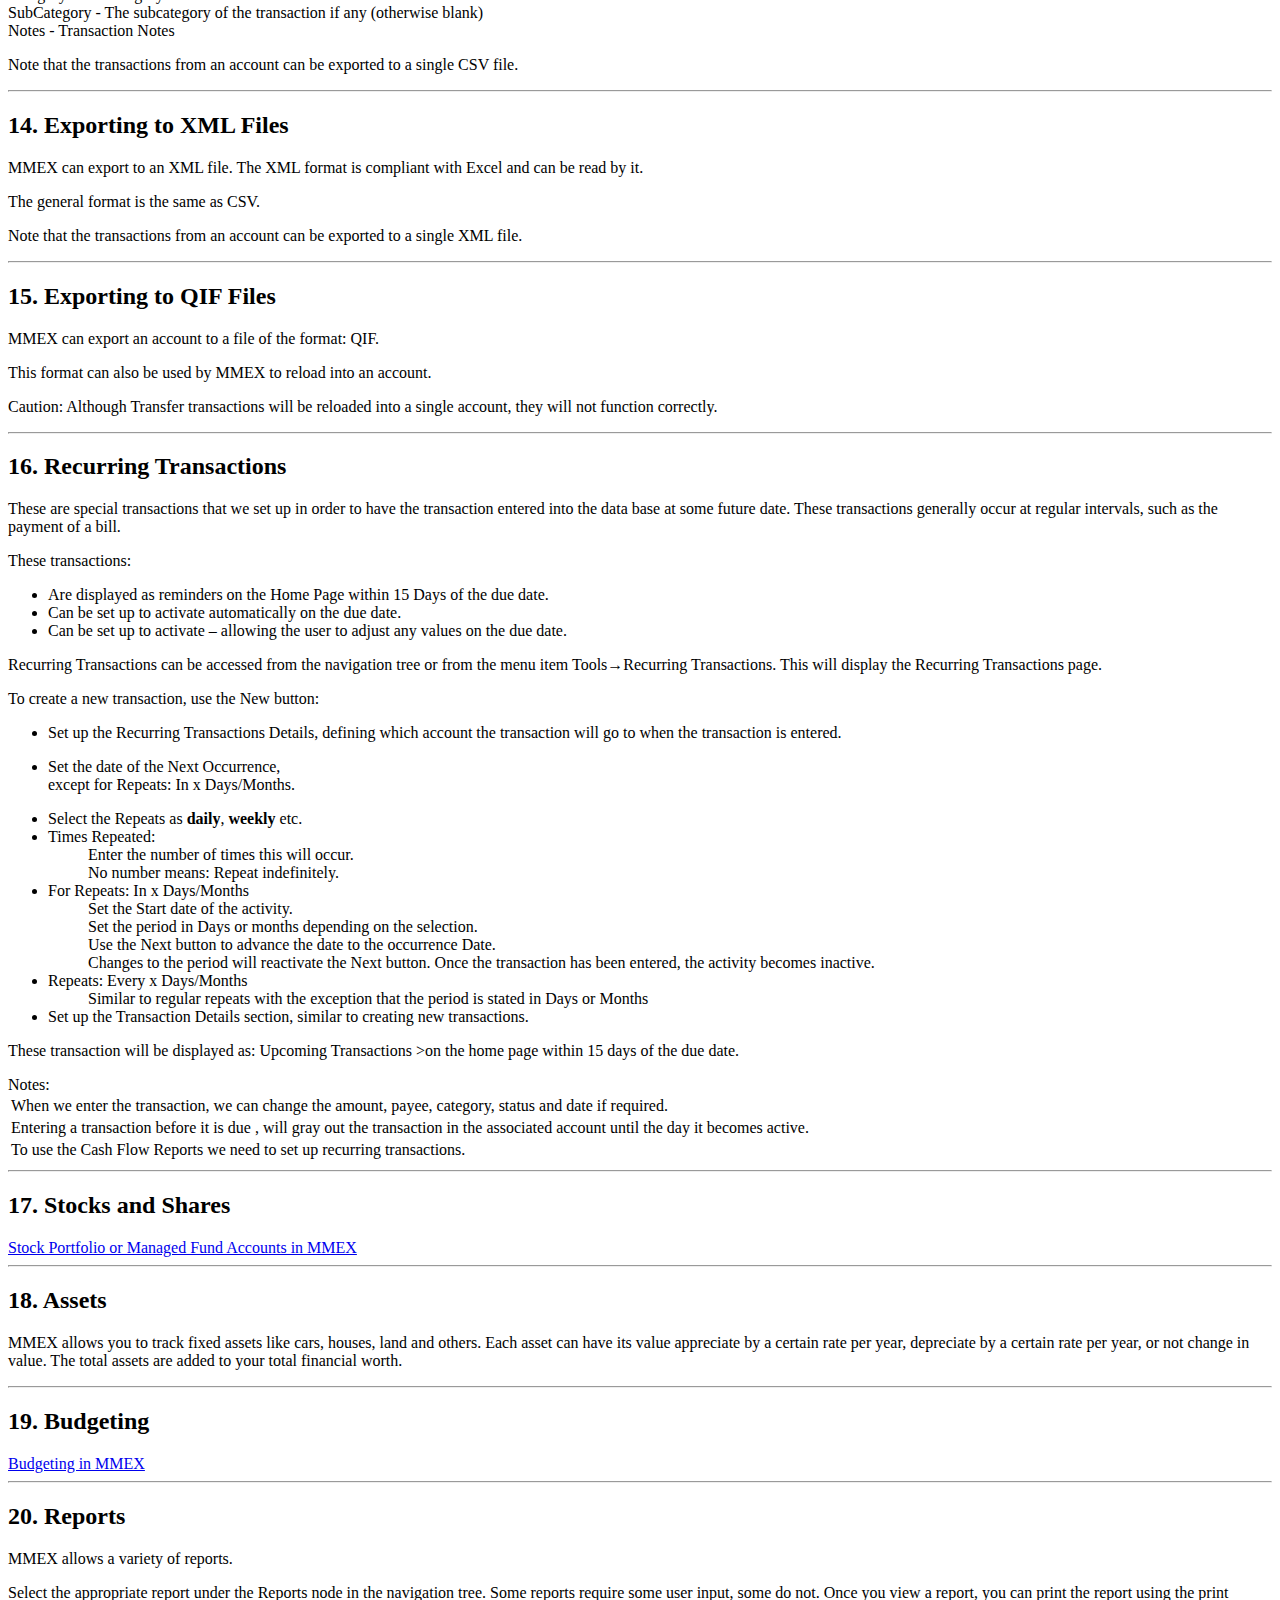
==== commit b345f421: "notes" ====
--- a/index.html
+++ b/index.html
@@ -1328,21 +1328,21 @@
     <hr>
 
     <h3 class="i18n">Importing From XML File</h3>
-    <p class="i18n" id="xml_import_1">
-        Importing from XML for recognizes XML file in Excel format
-        named "XML Spreadsheet 2003" in Excel. This is the recommended
-        import method if required to import transactions from Excel.
-        Method of import and field selection is same as importing from CSV.
-    </p>
-    <div>
-        <span class="label label-info i18n">Tips:</span>
-        <table class="table">
-            <tr class="success">
-                <td class="i18n" id="xml_import_2">
-                    Import is done from the first worksheet in the workbook.
-                </td>
-            </tr>
-        </table>
+    <div class="row">
+        <div class="col-xs-6">
+            <p class="i18n" id="xml_import_1">
+                Importing from XML for recognizes XML file in Excel format
+                named "XML Spreadsheet 2003" in Excel. This is the recommended
+                import method if required to import transactions from Excel.
+                Method of import and field selection is same as importing from CSV.
+            </p>
+        </div>
+        <div class="notes col-xs-6">
+            <header class="i18n notes_header">Note</header>
+            <span class="i18n" id="xml_import_2">
+                Import is done from the first worksheet in the workbook.
+            </span>
+        </div>
     </div>
     <hr>
 
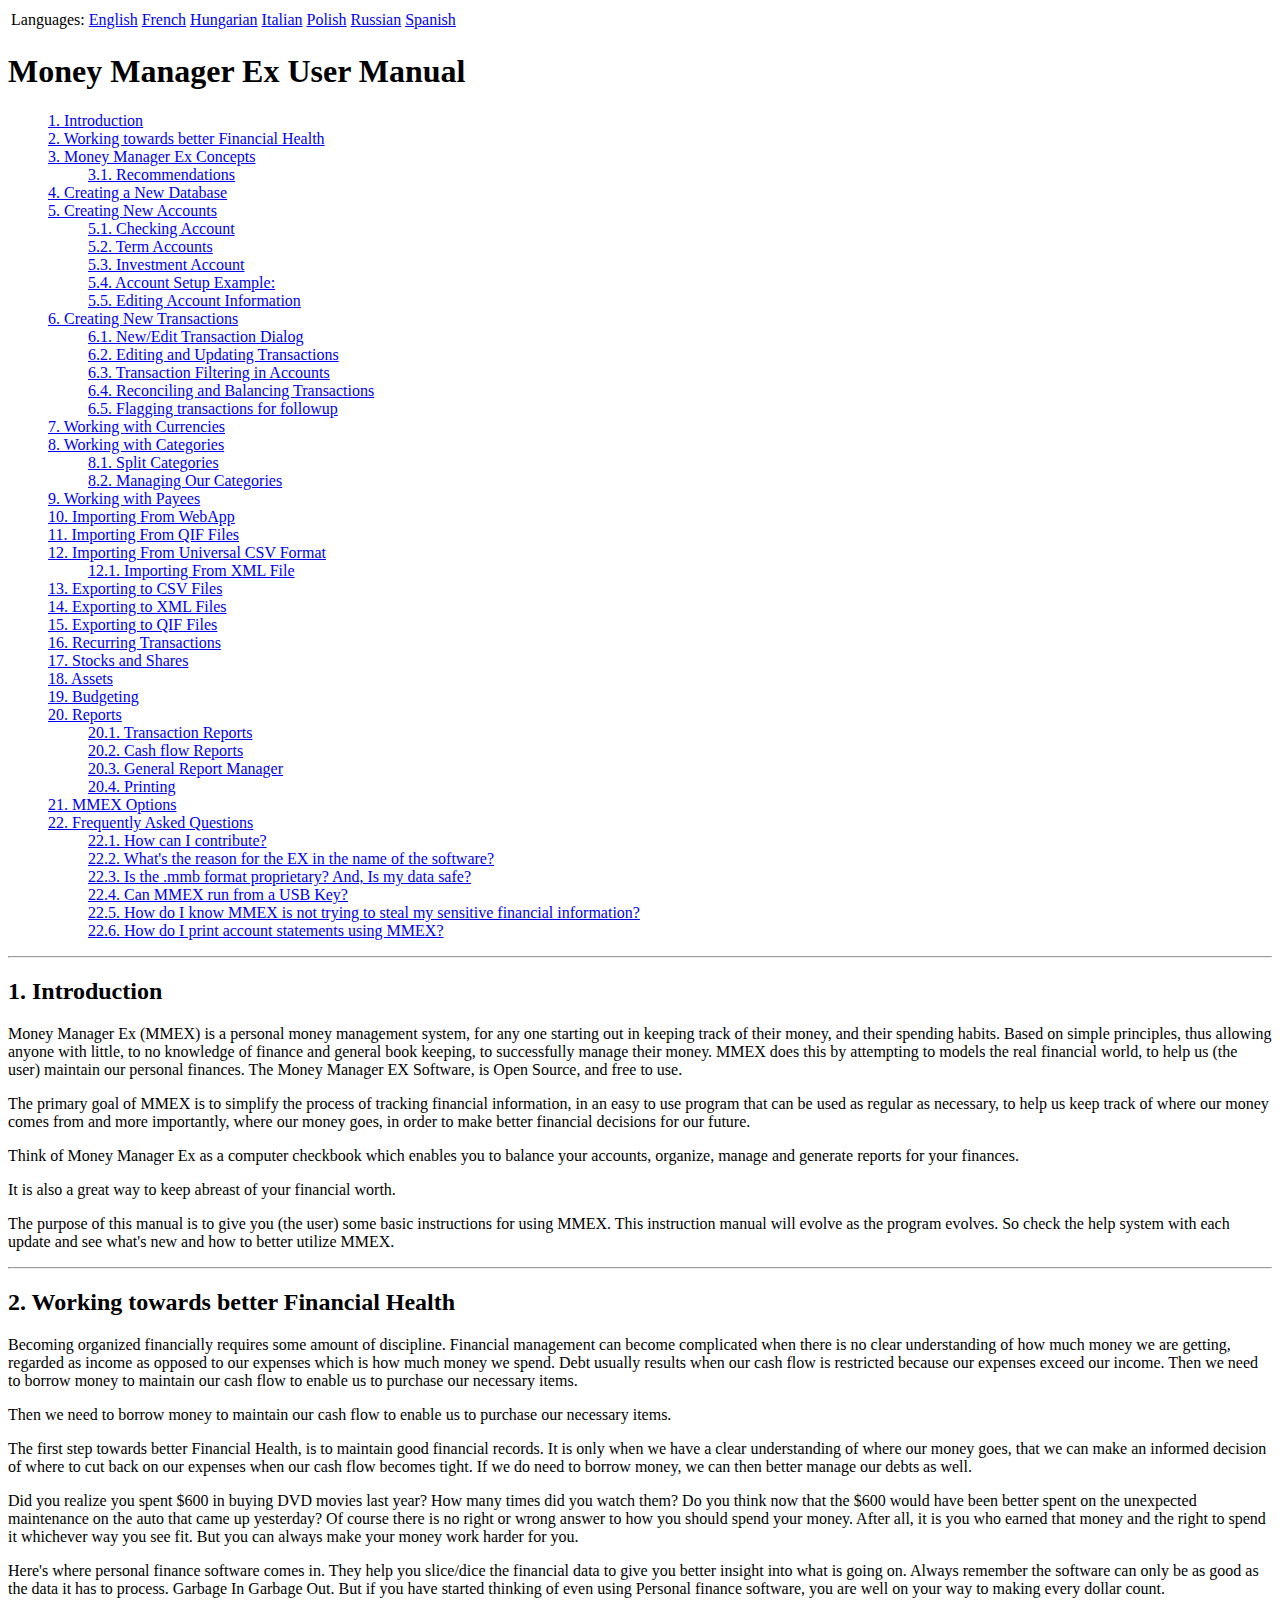
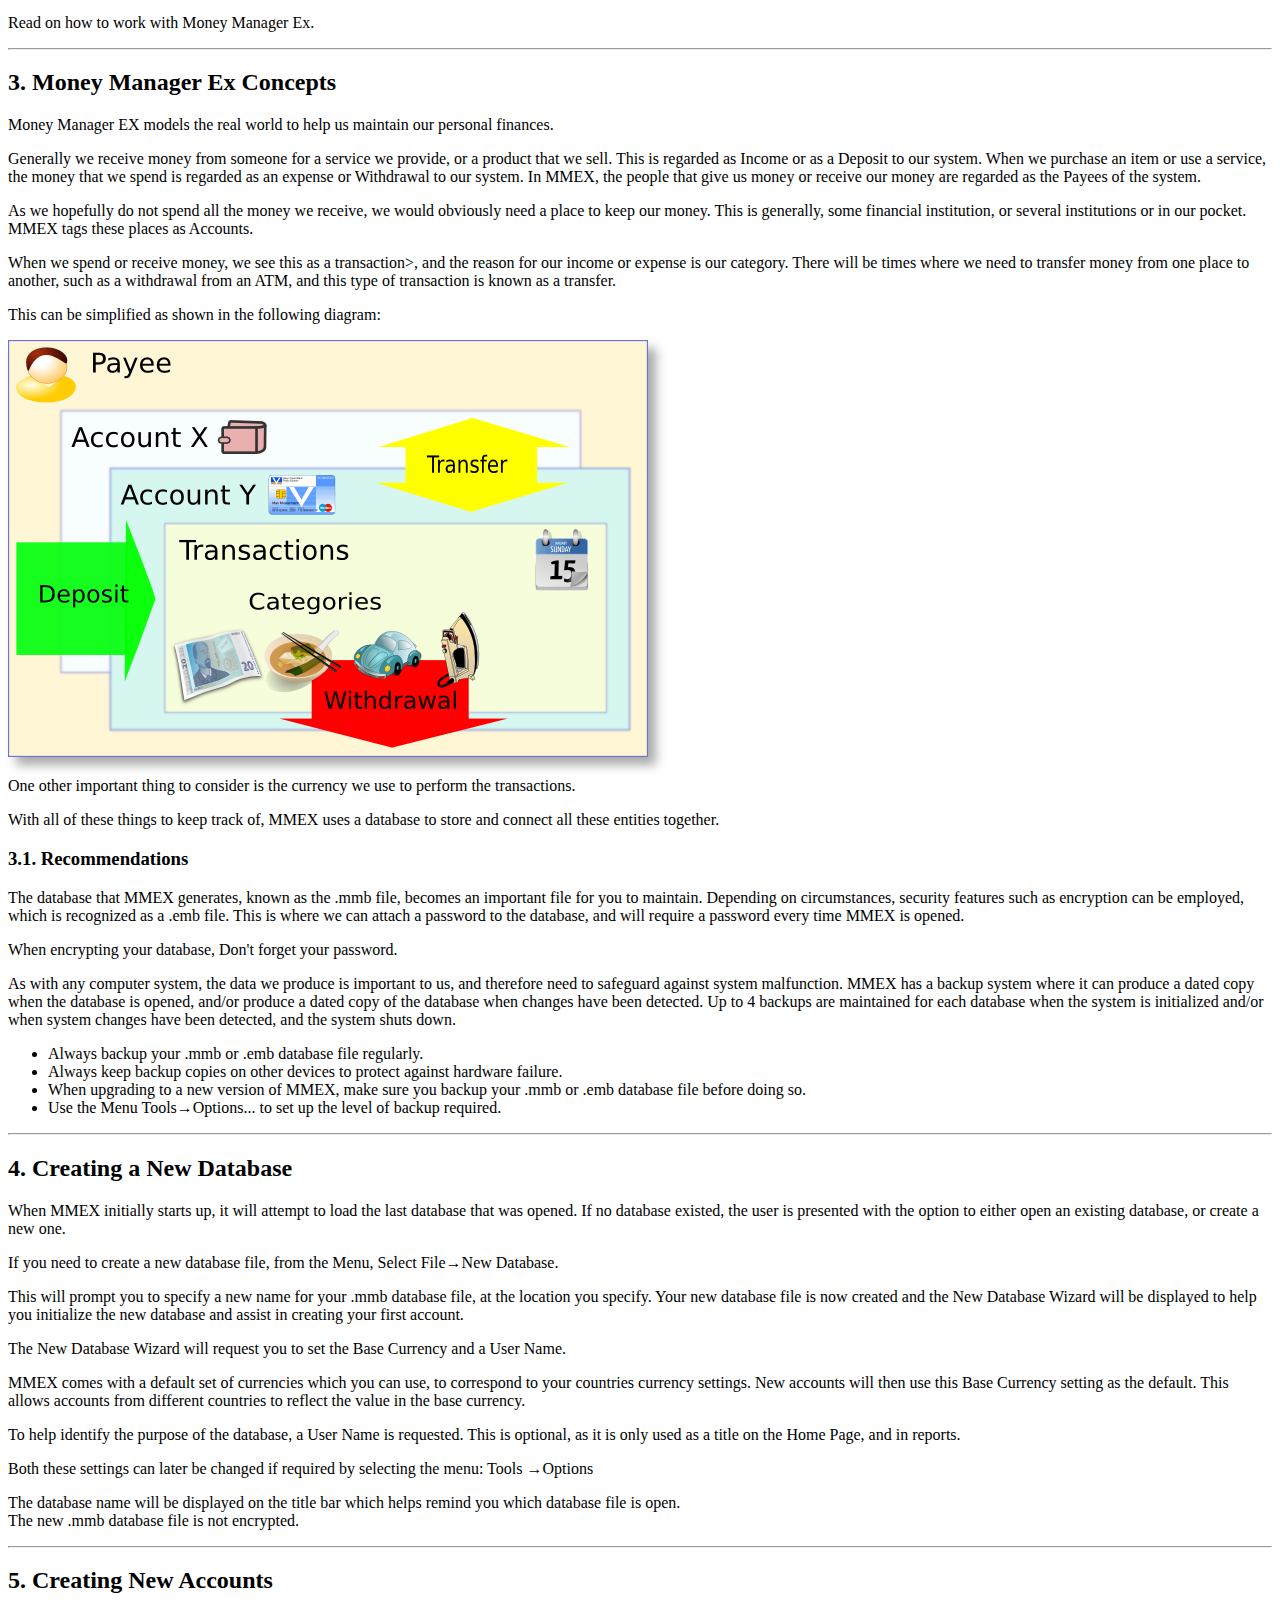
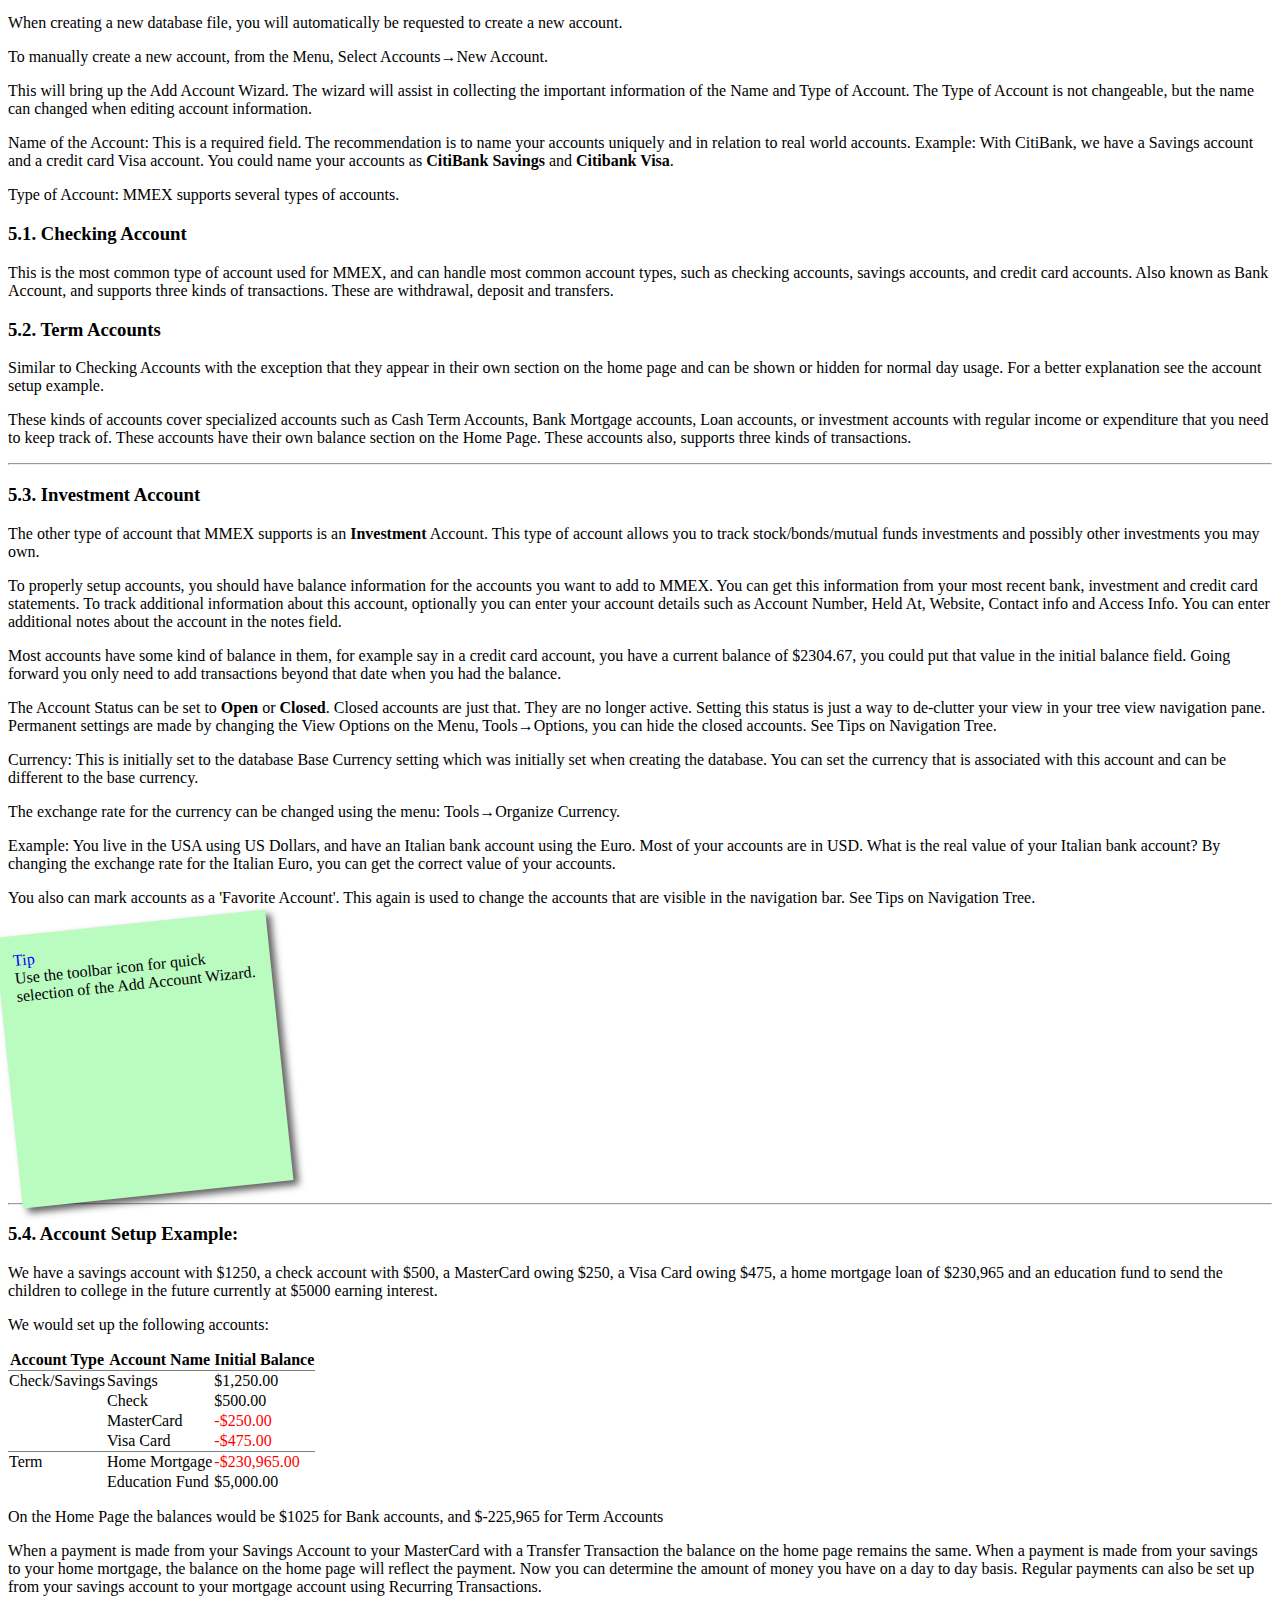
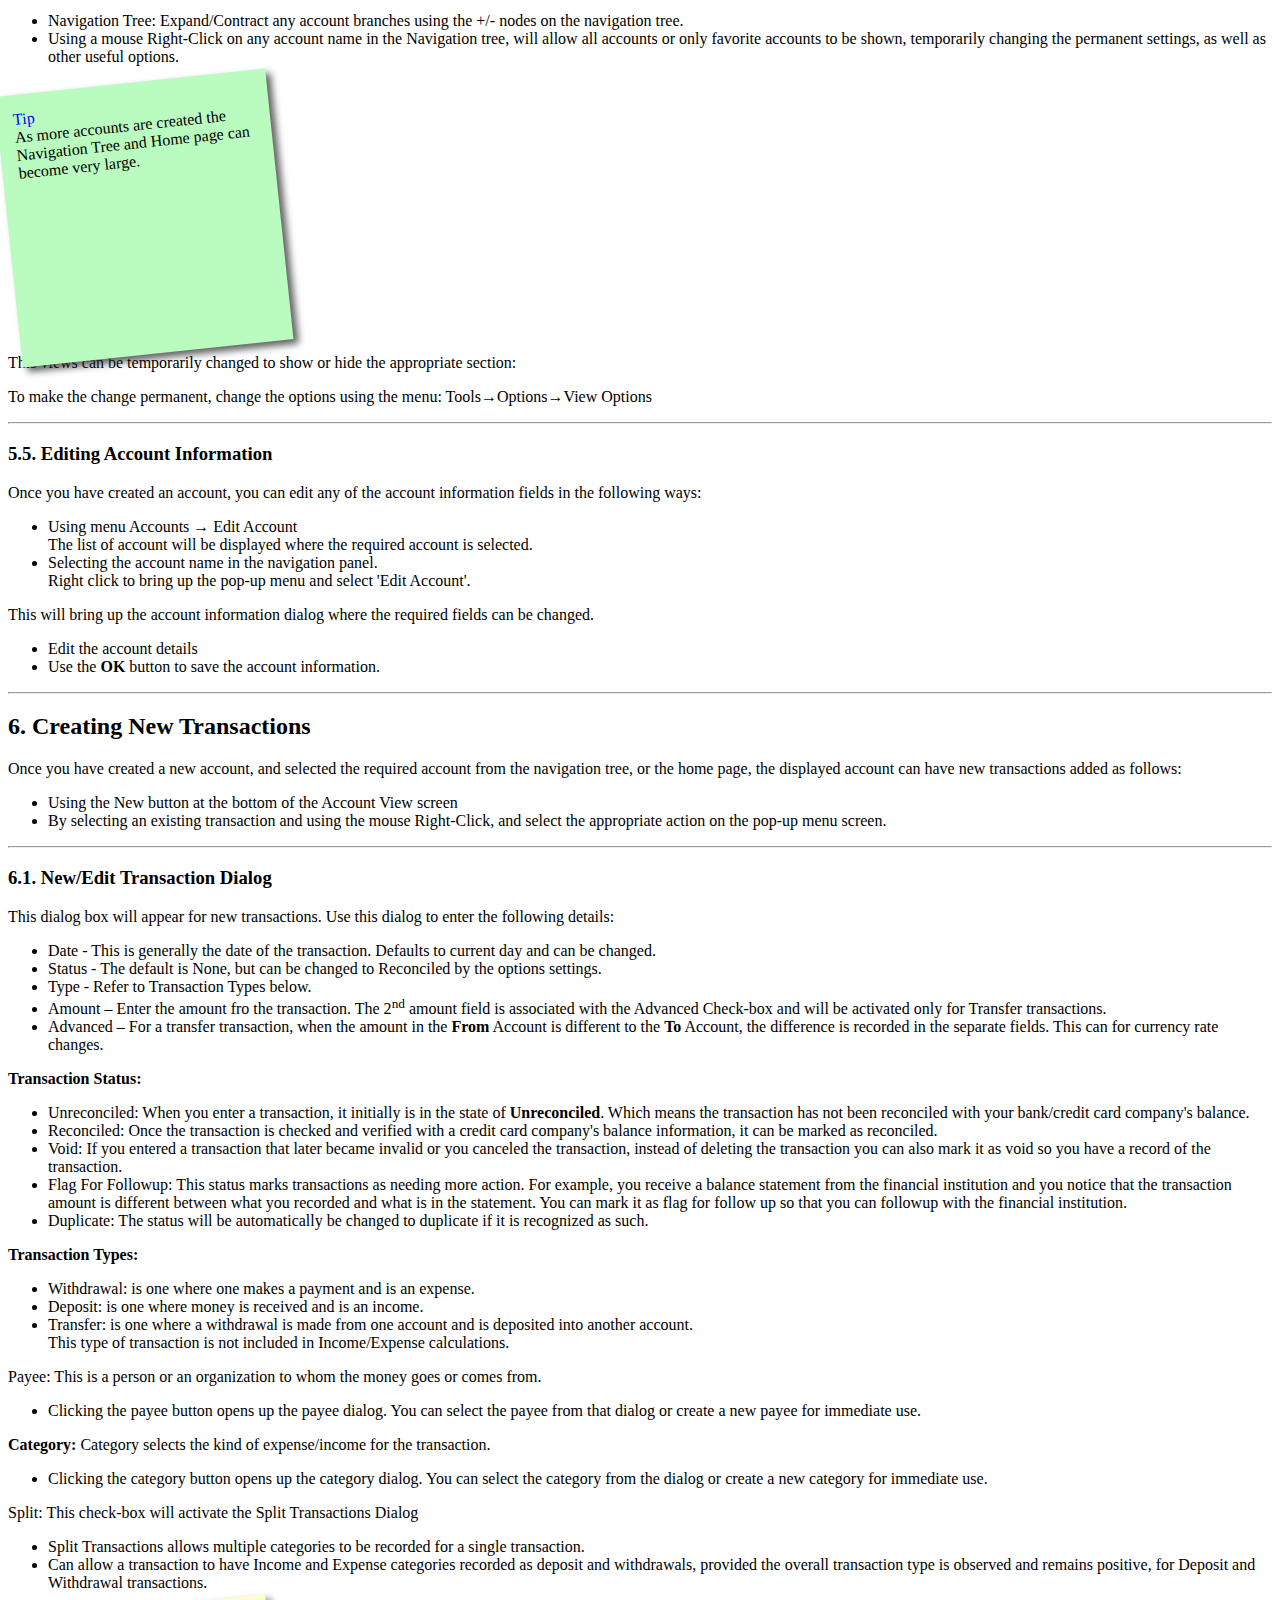
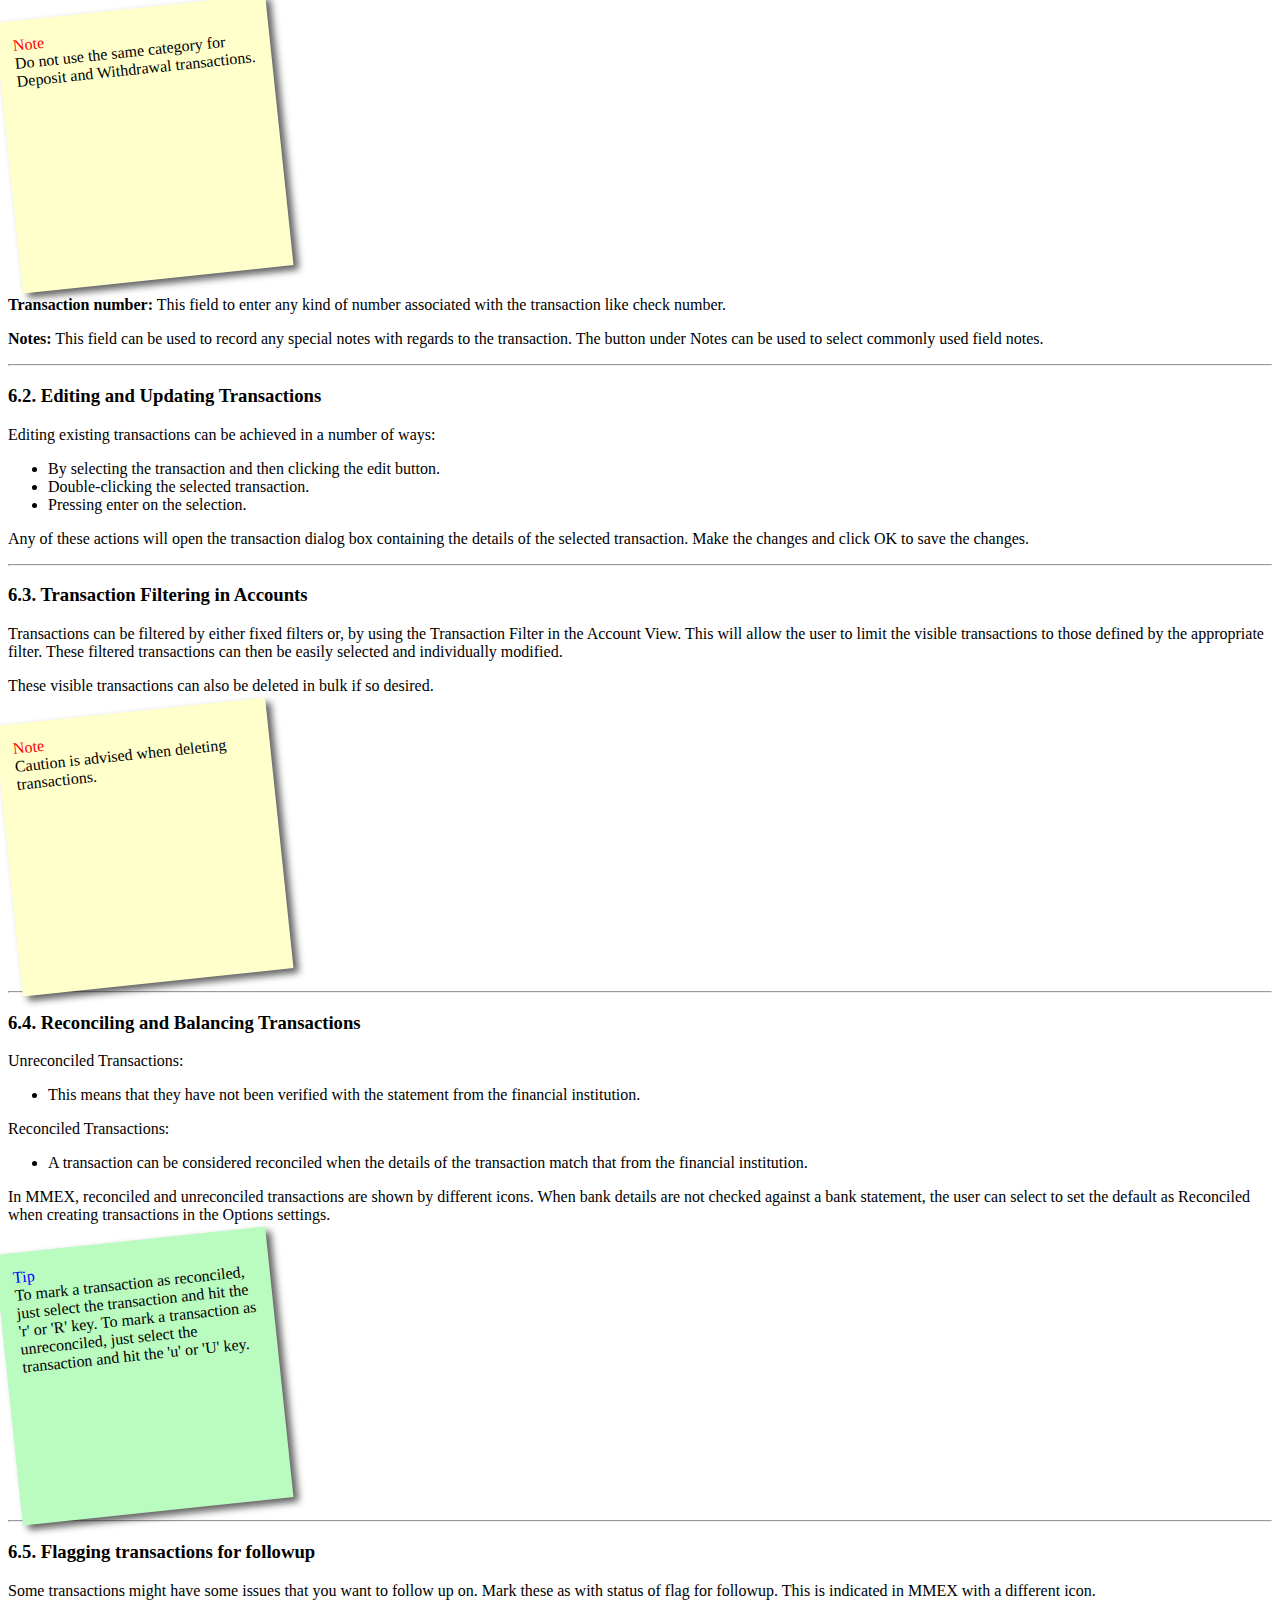
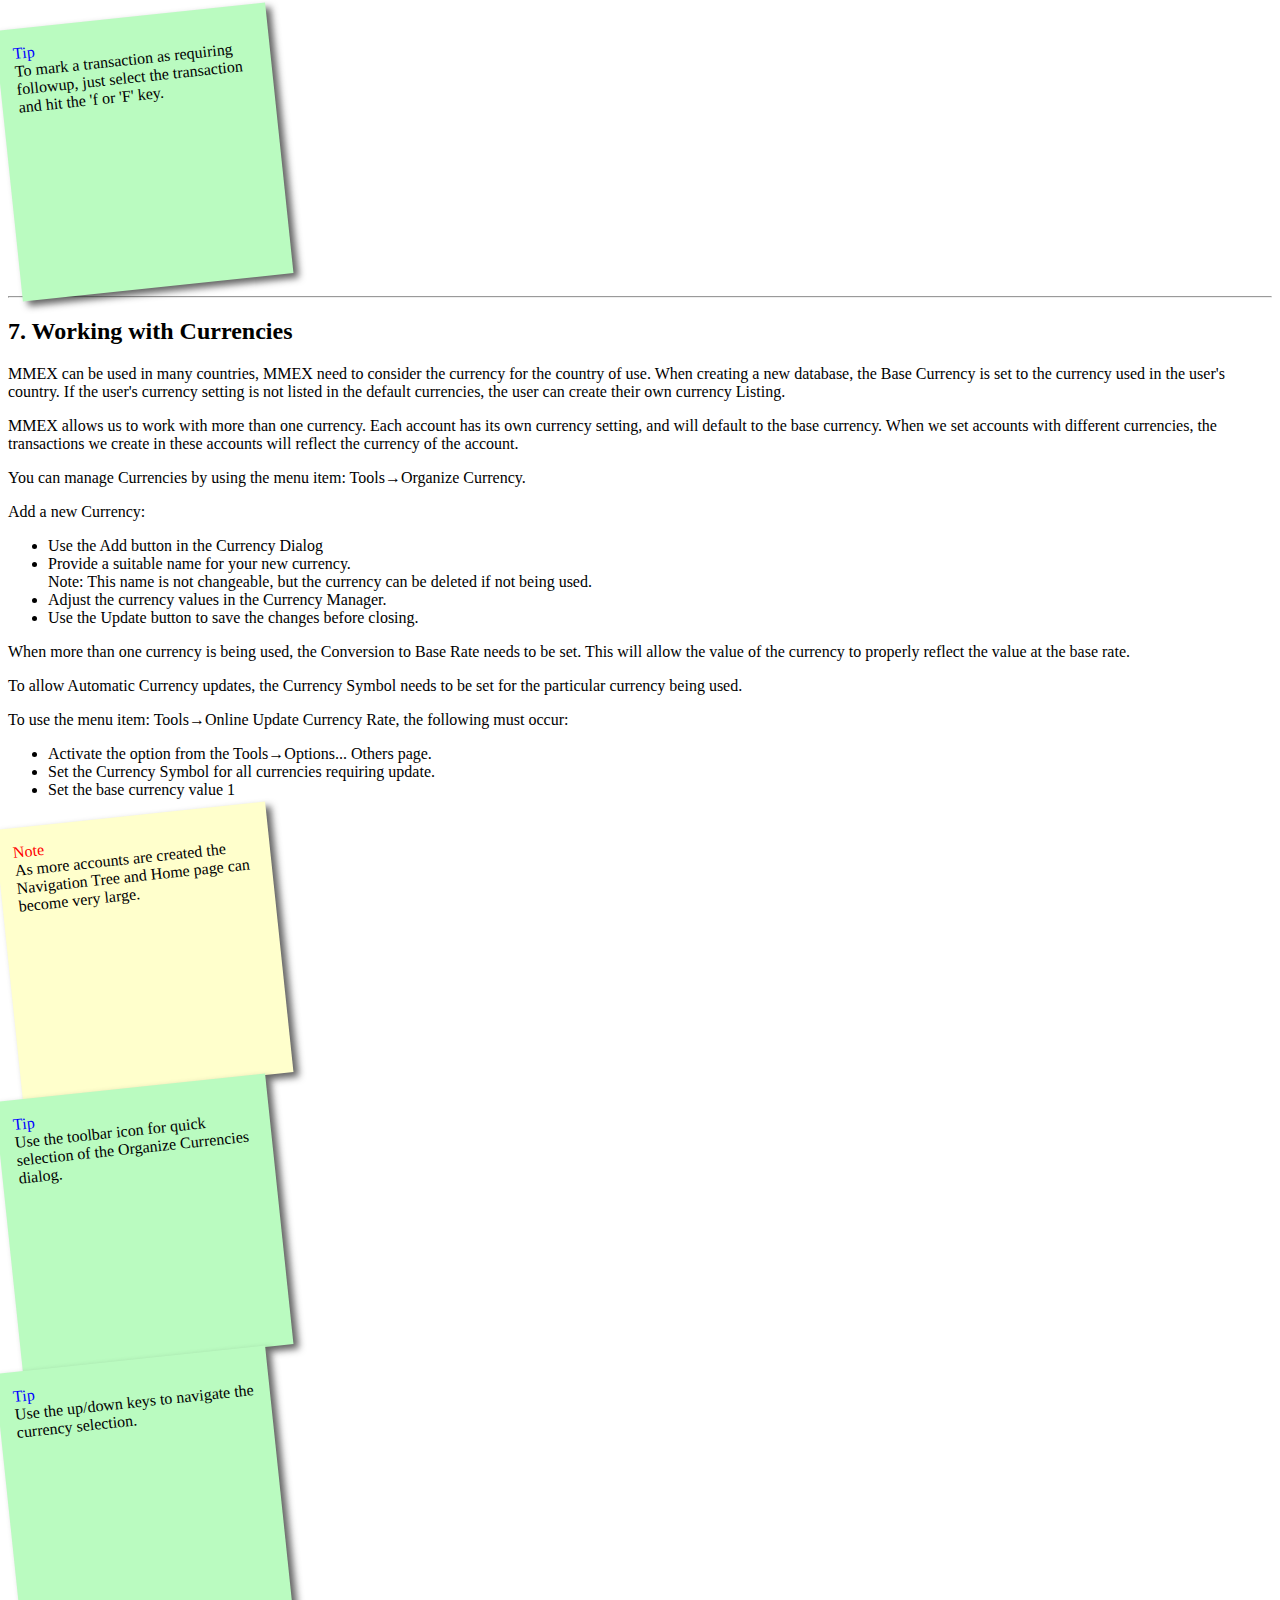
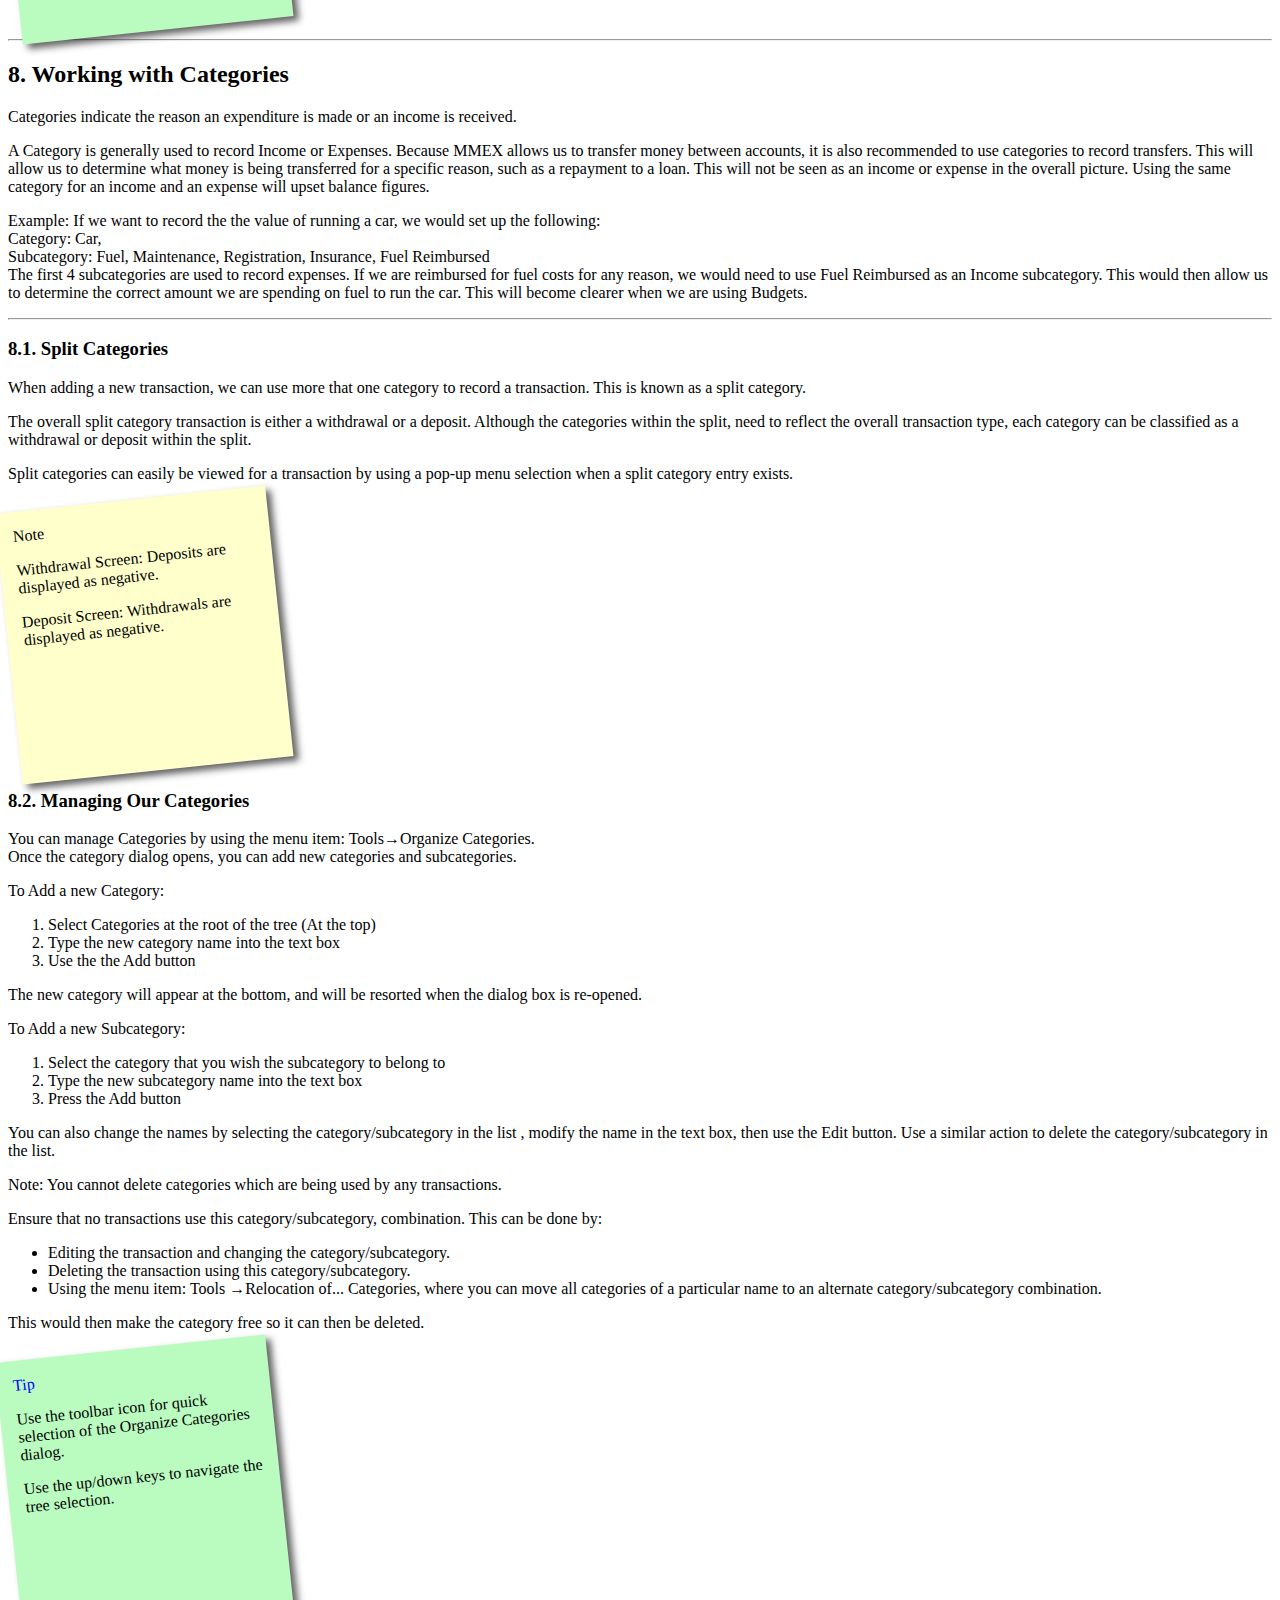
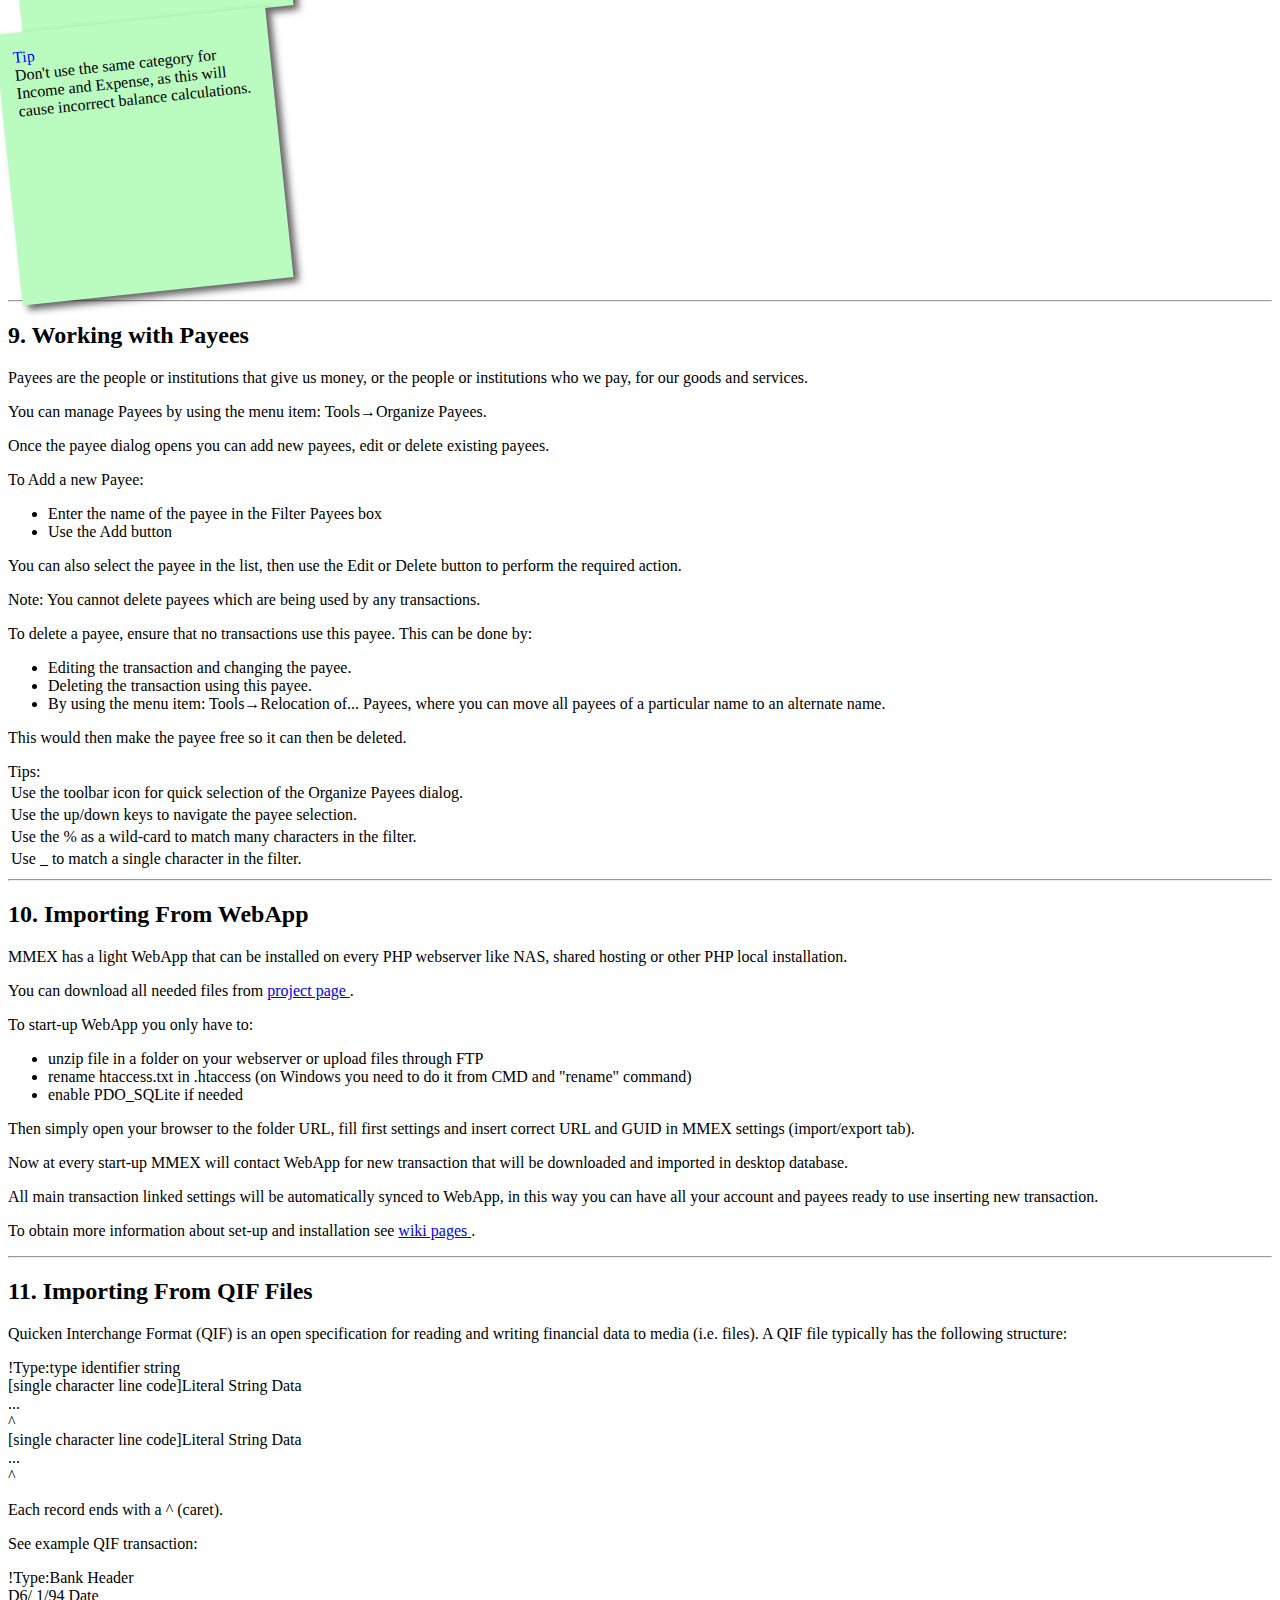
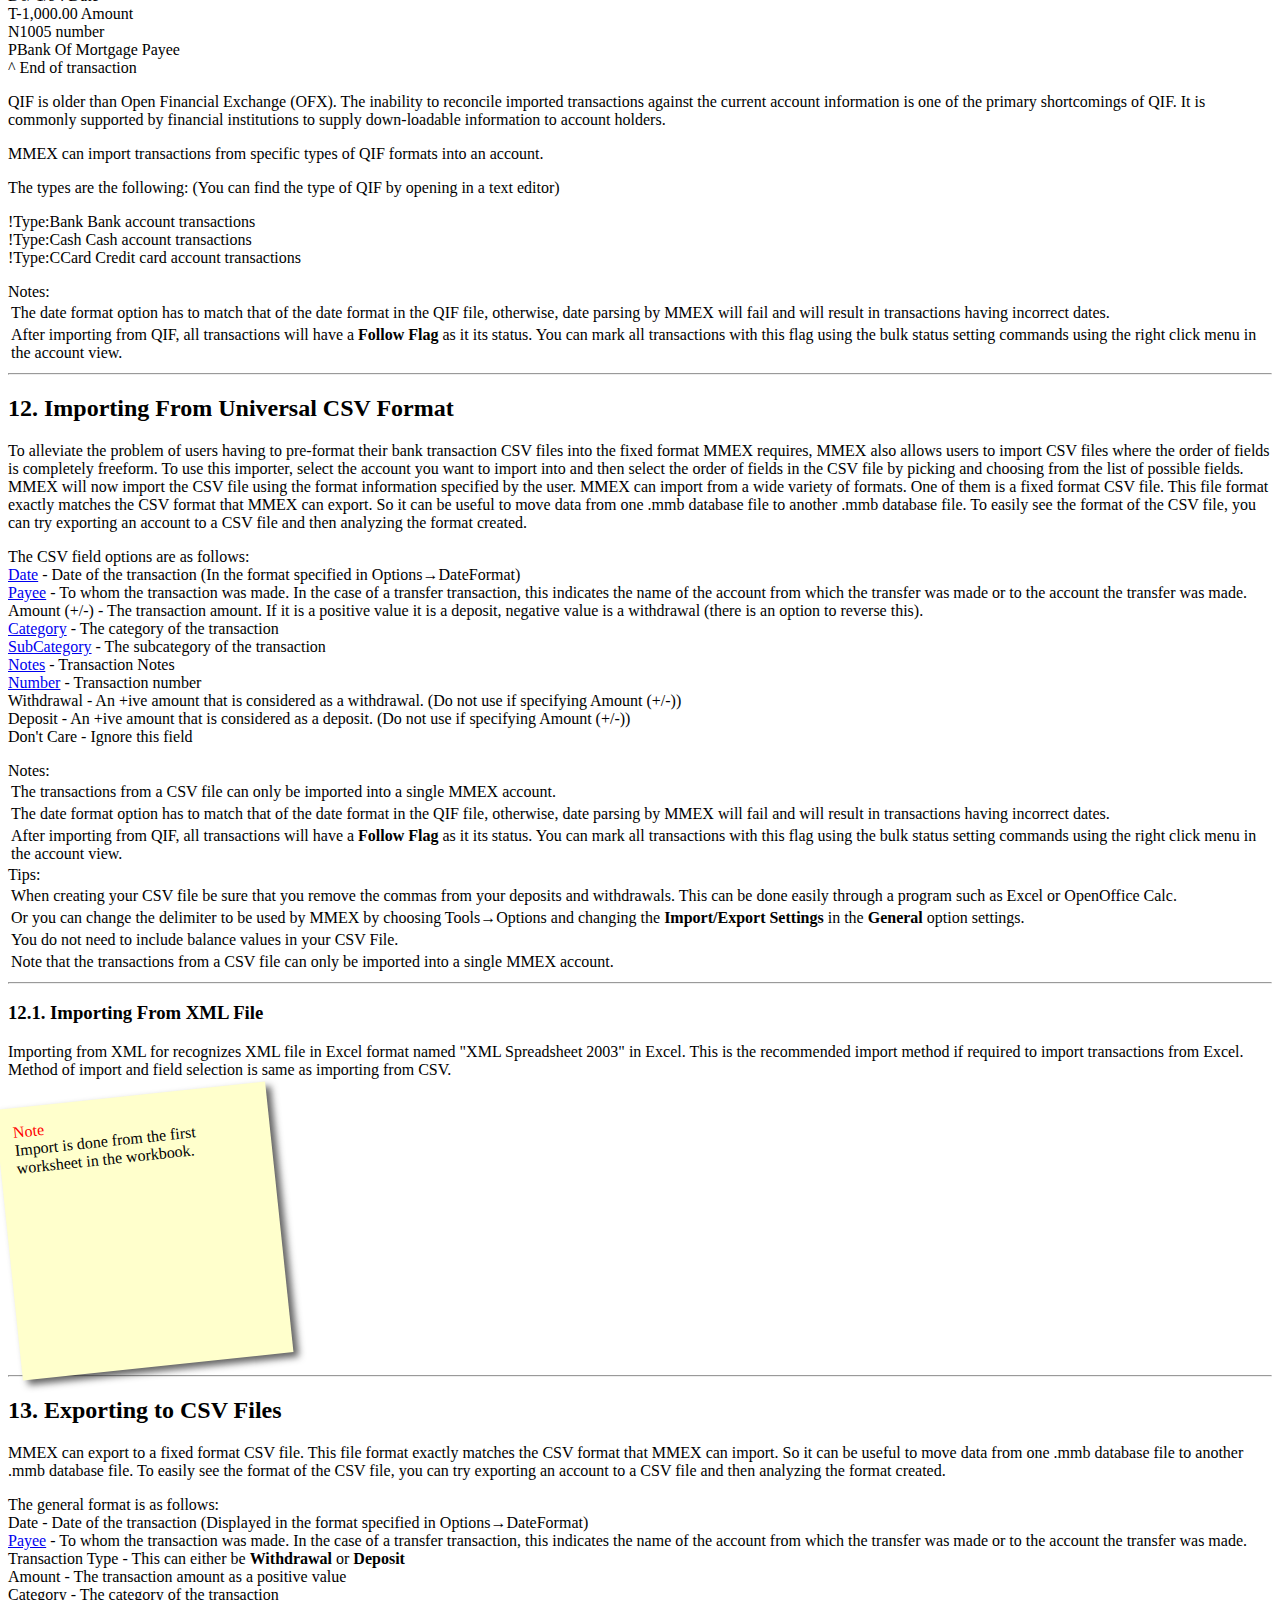
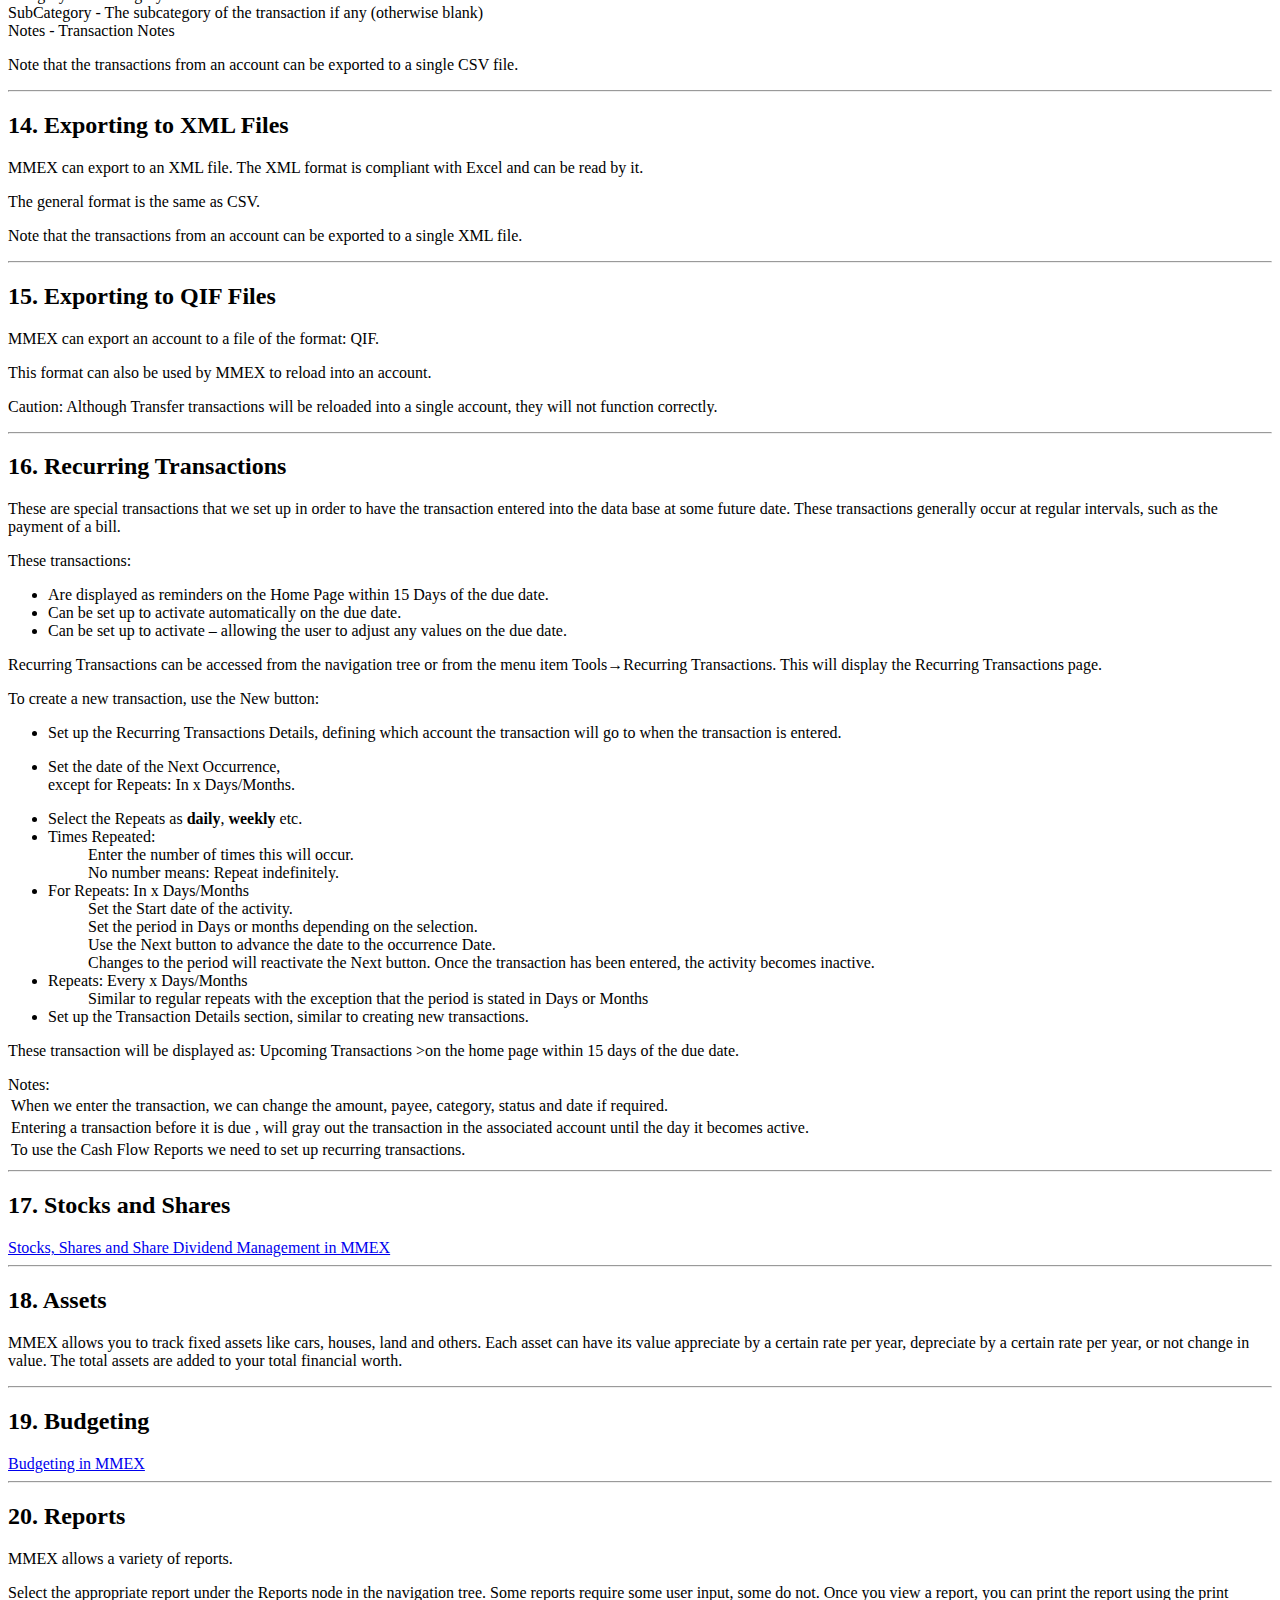
==== commit 209d946e: "Stocks and Shares Update" ====
--- a/index.html
+++ b/index.html
@@ -1519,7 +1519,7 @@
     <hr>
 
     <h2 class="i18n">Stocks and Shares</h2>
-    <a id="stocks_href" href="stocks_and_shares.html">Stock Portfolio or Managed Fund Accounts in MMEX</a>
+    <a id="stocks_href" href="stocks_and_shares.html">Stocks, Shares and Share Dividend Management in MMEX</a>
     <script>
         var lang = getParameterValue("lang");
         if (lang !== '')
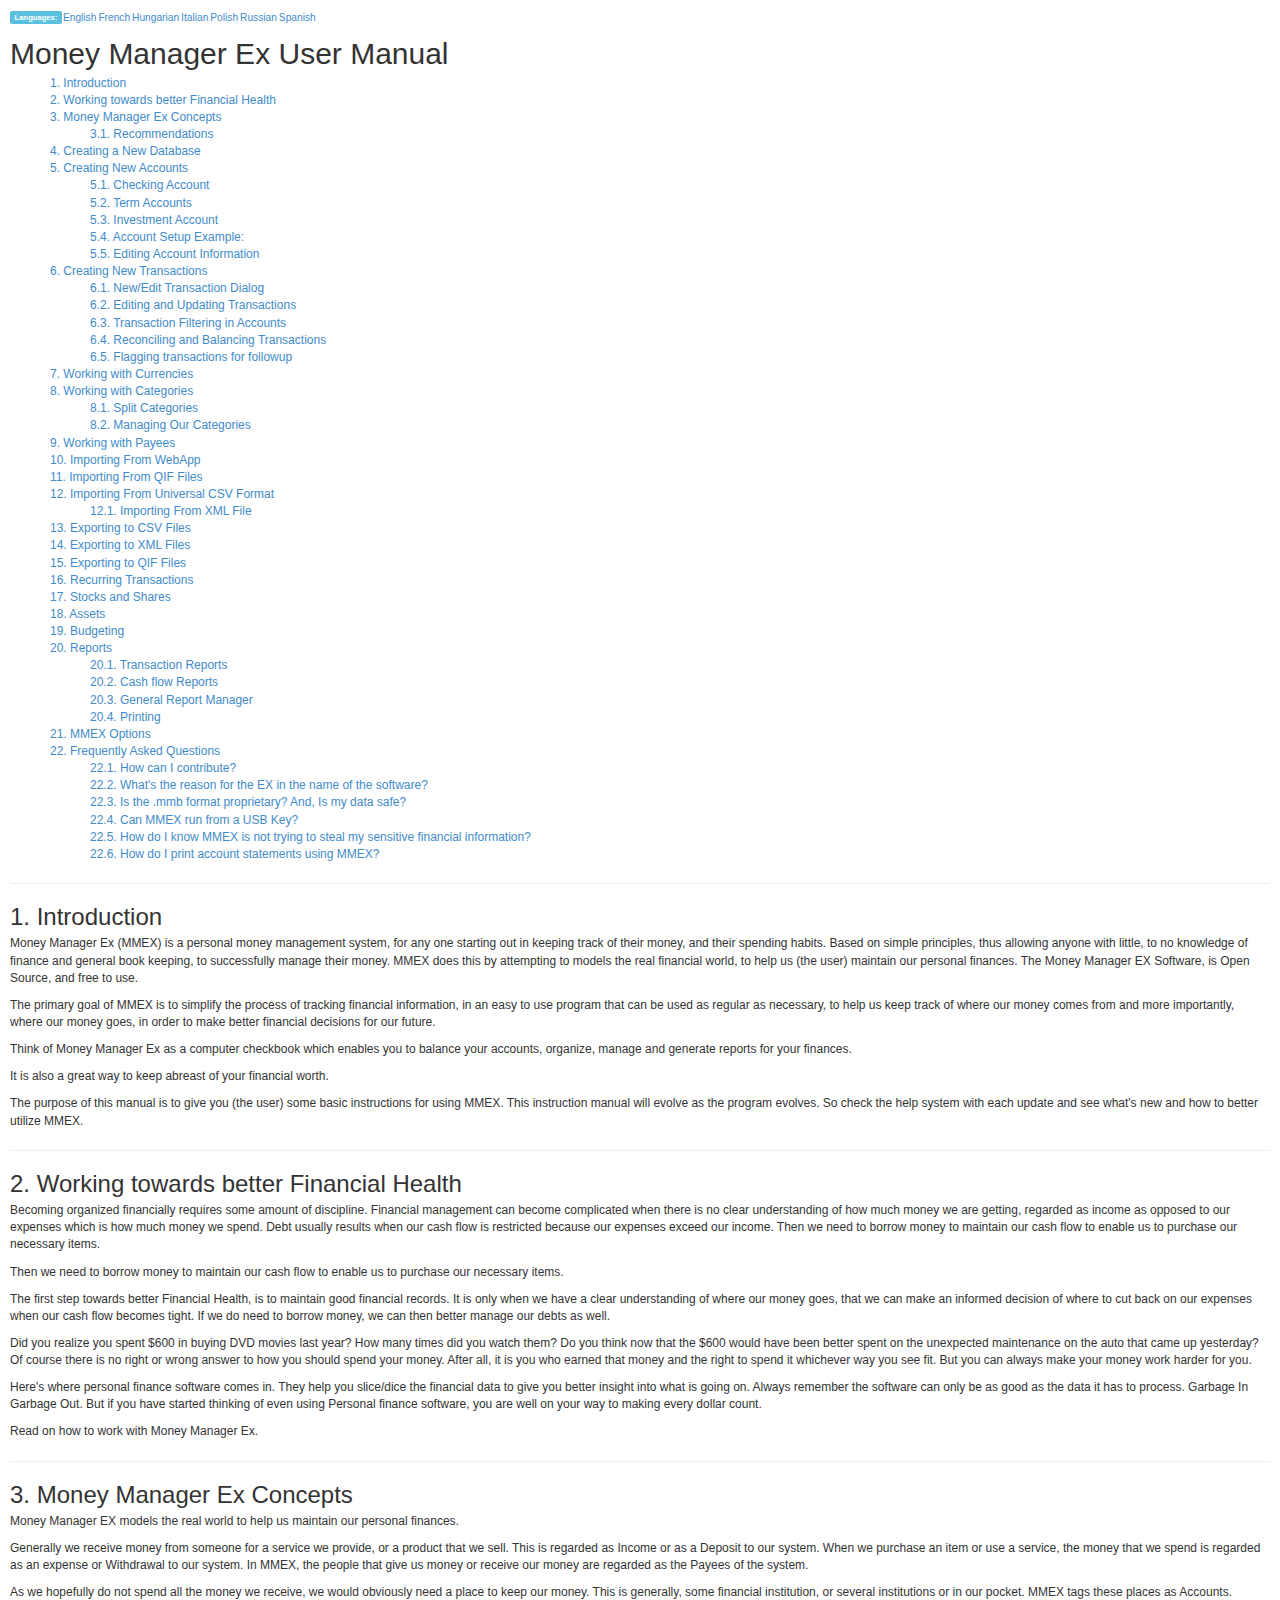
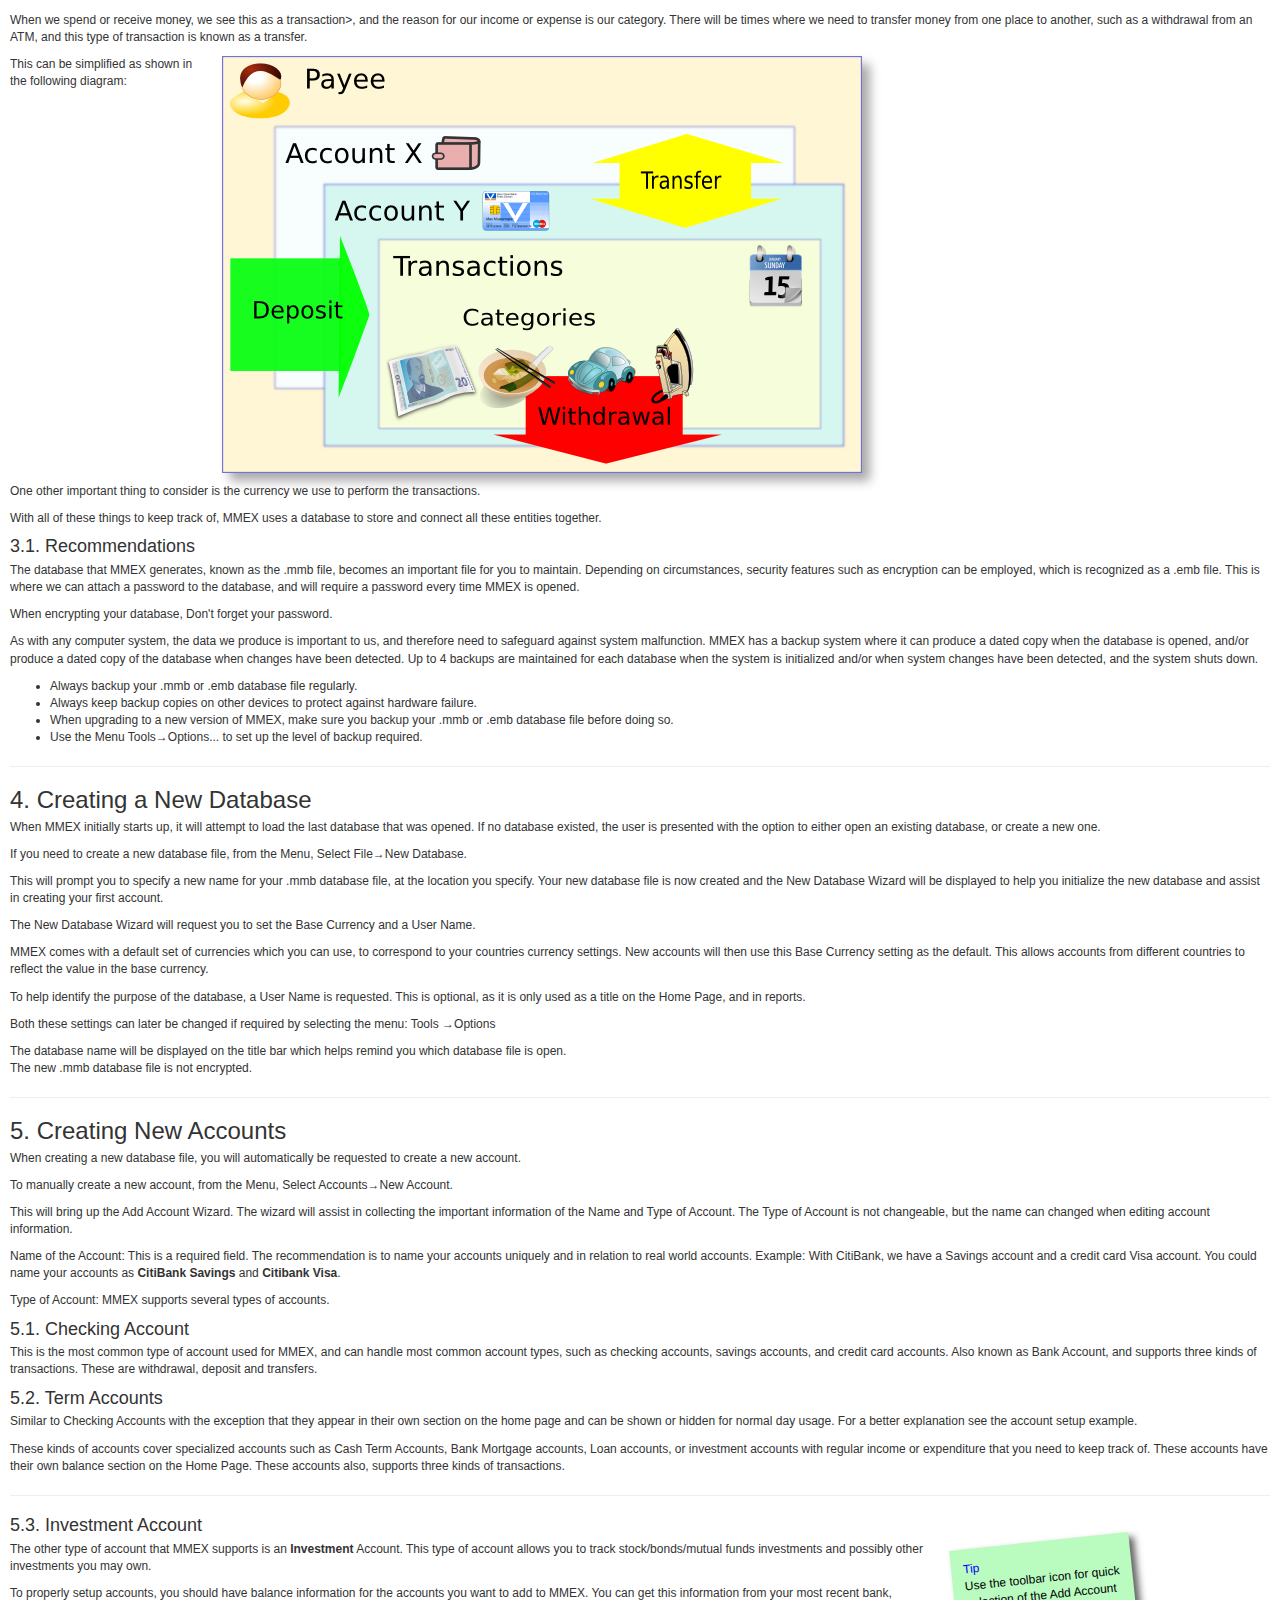
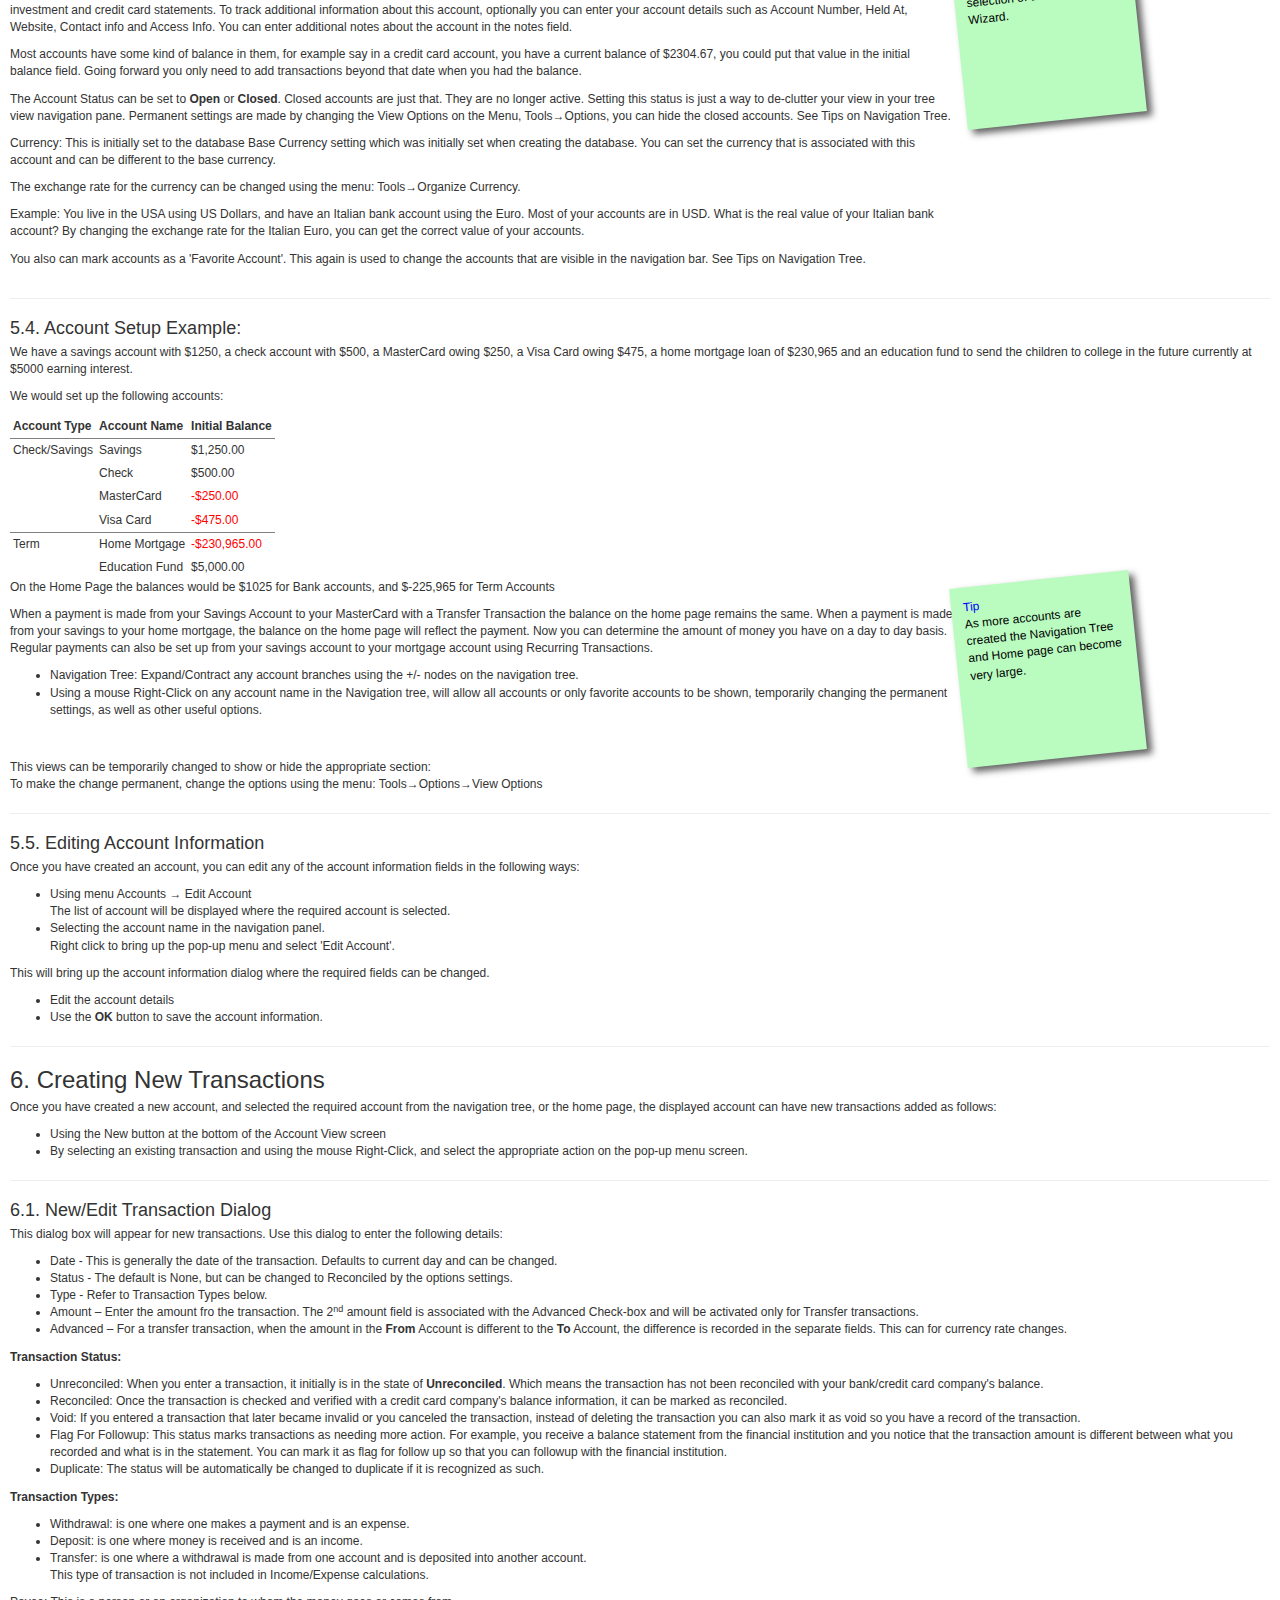
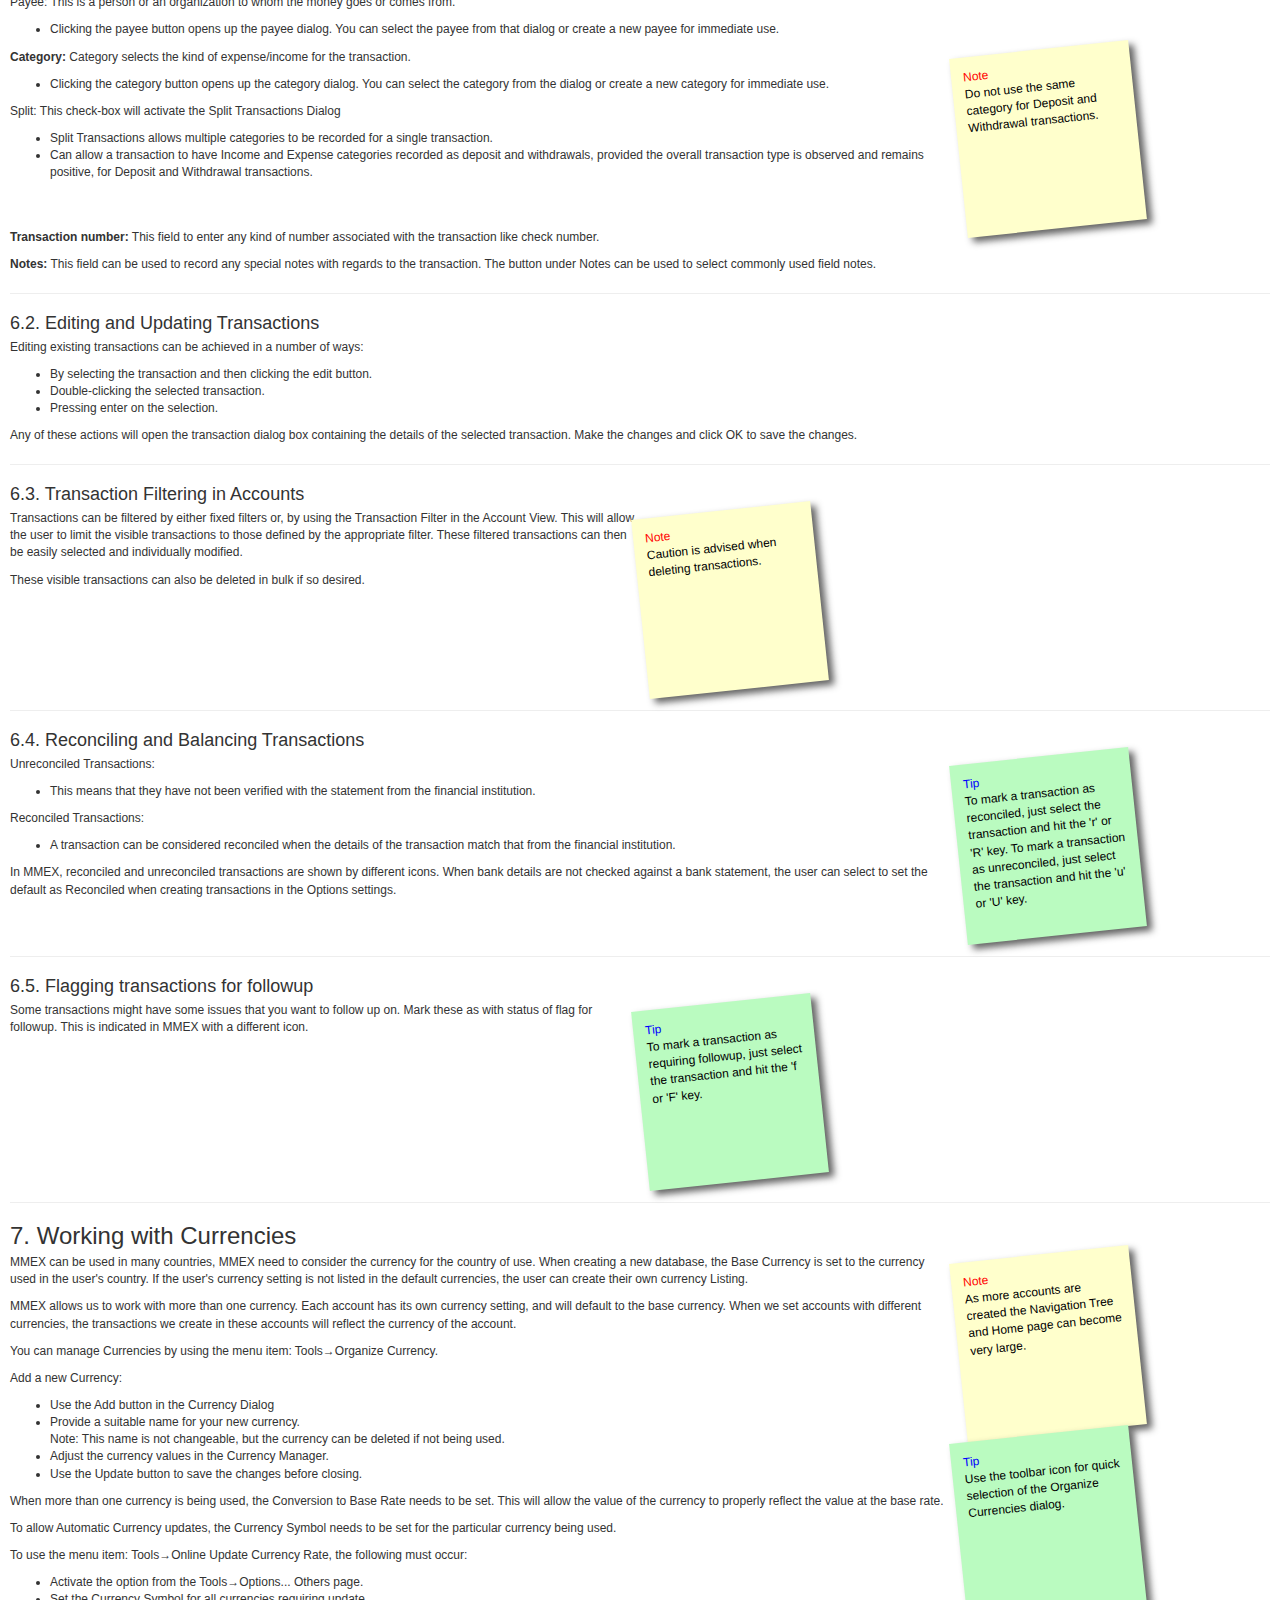
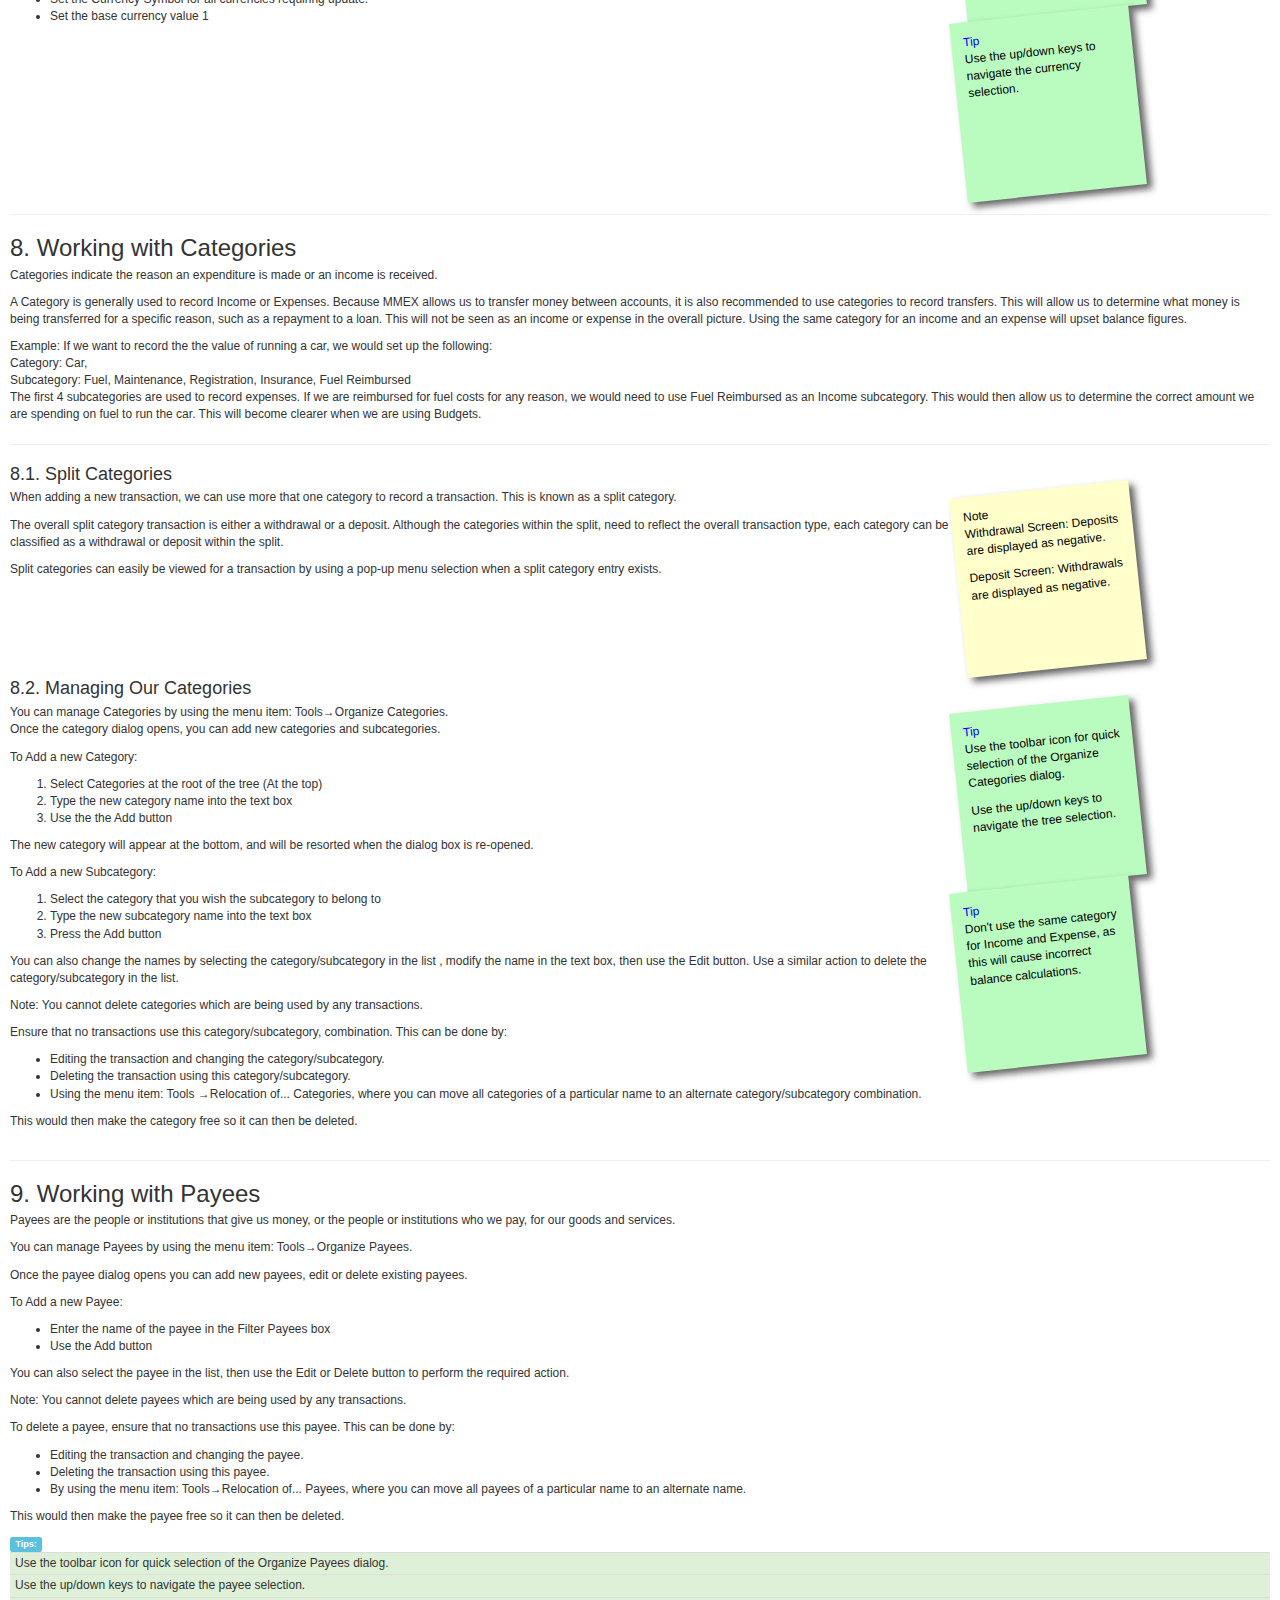
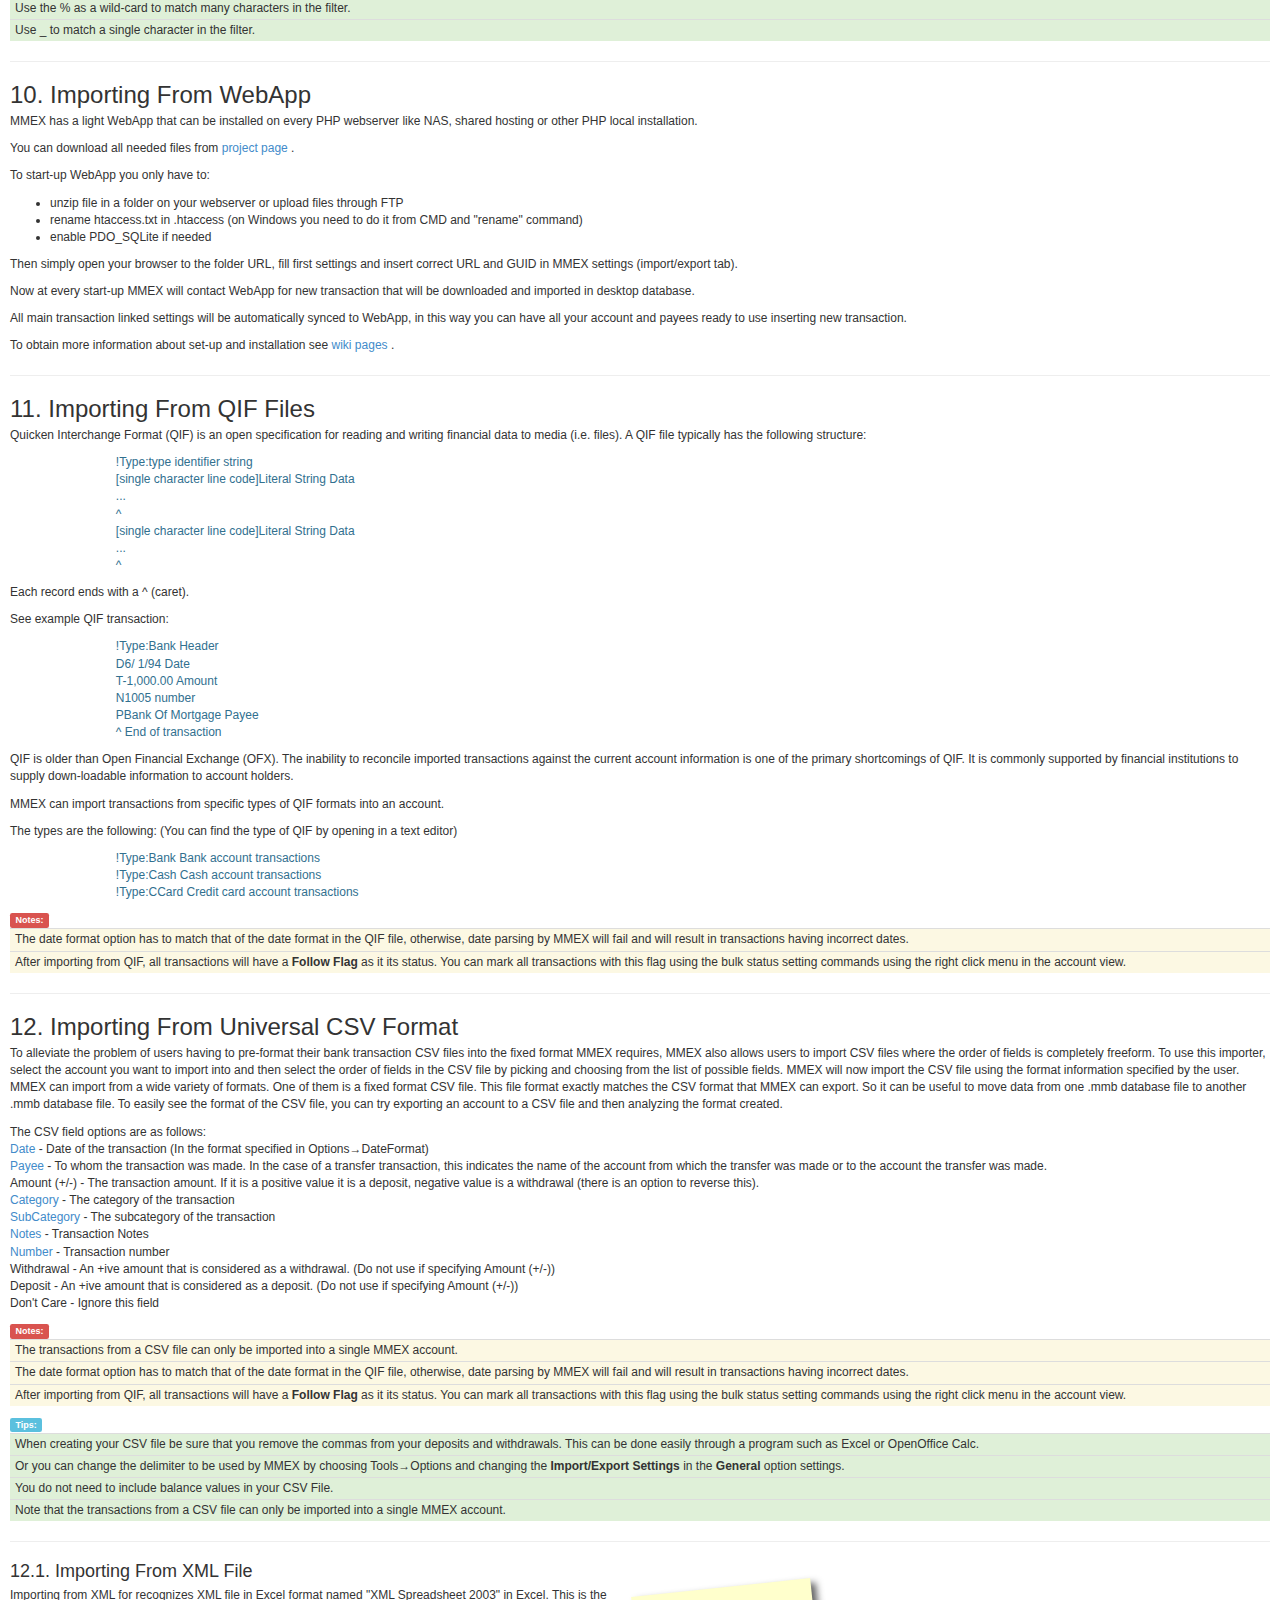
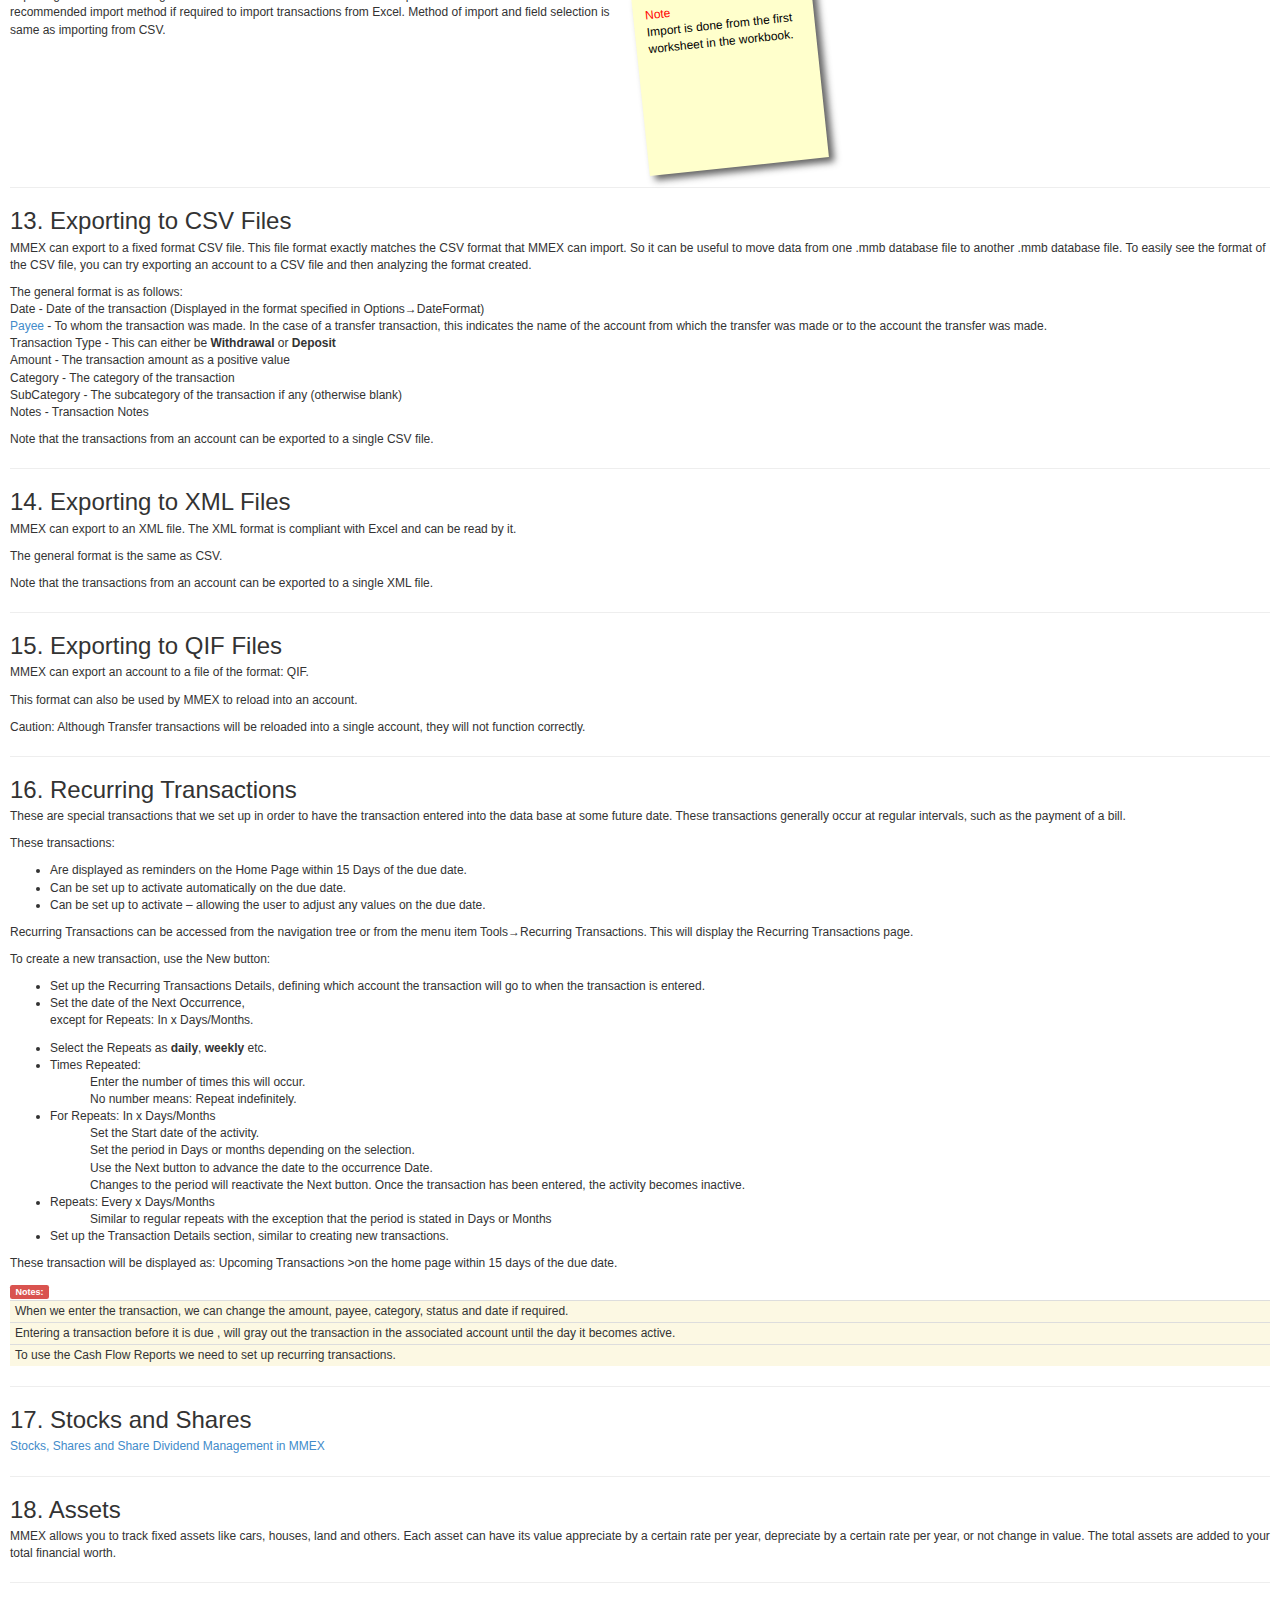
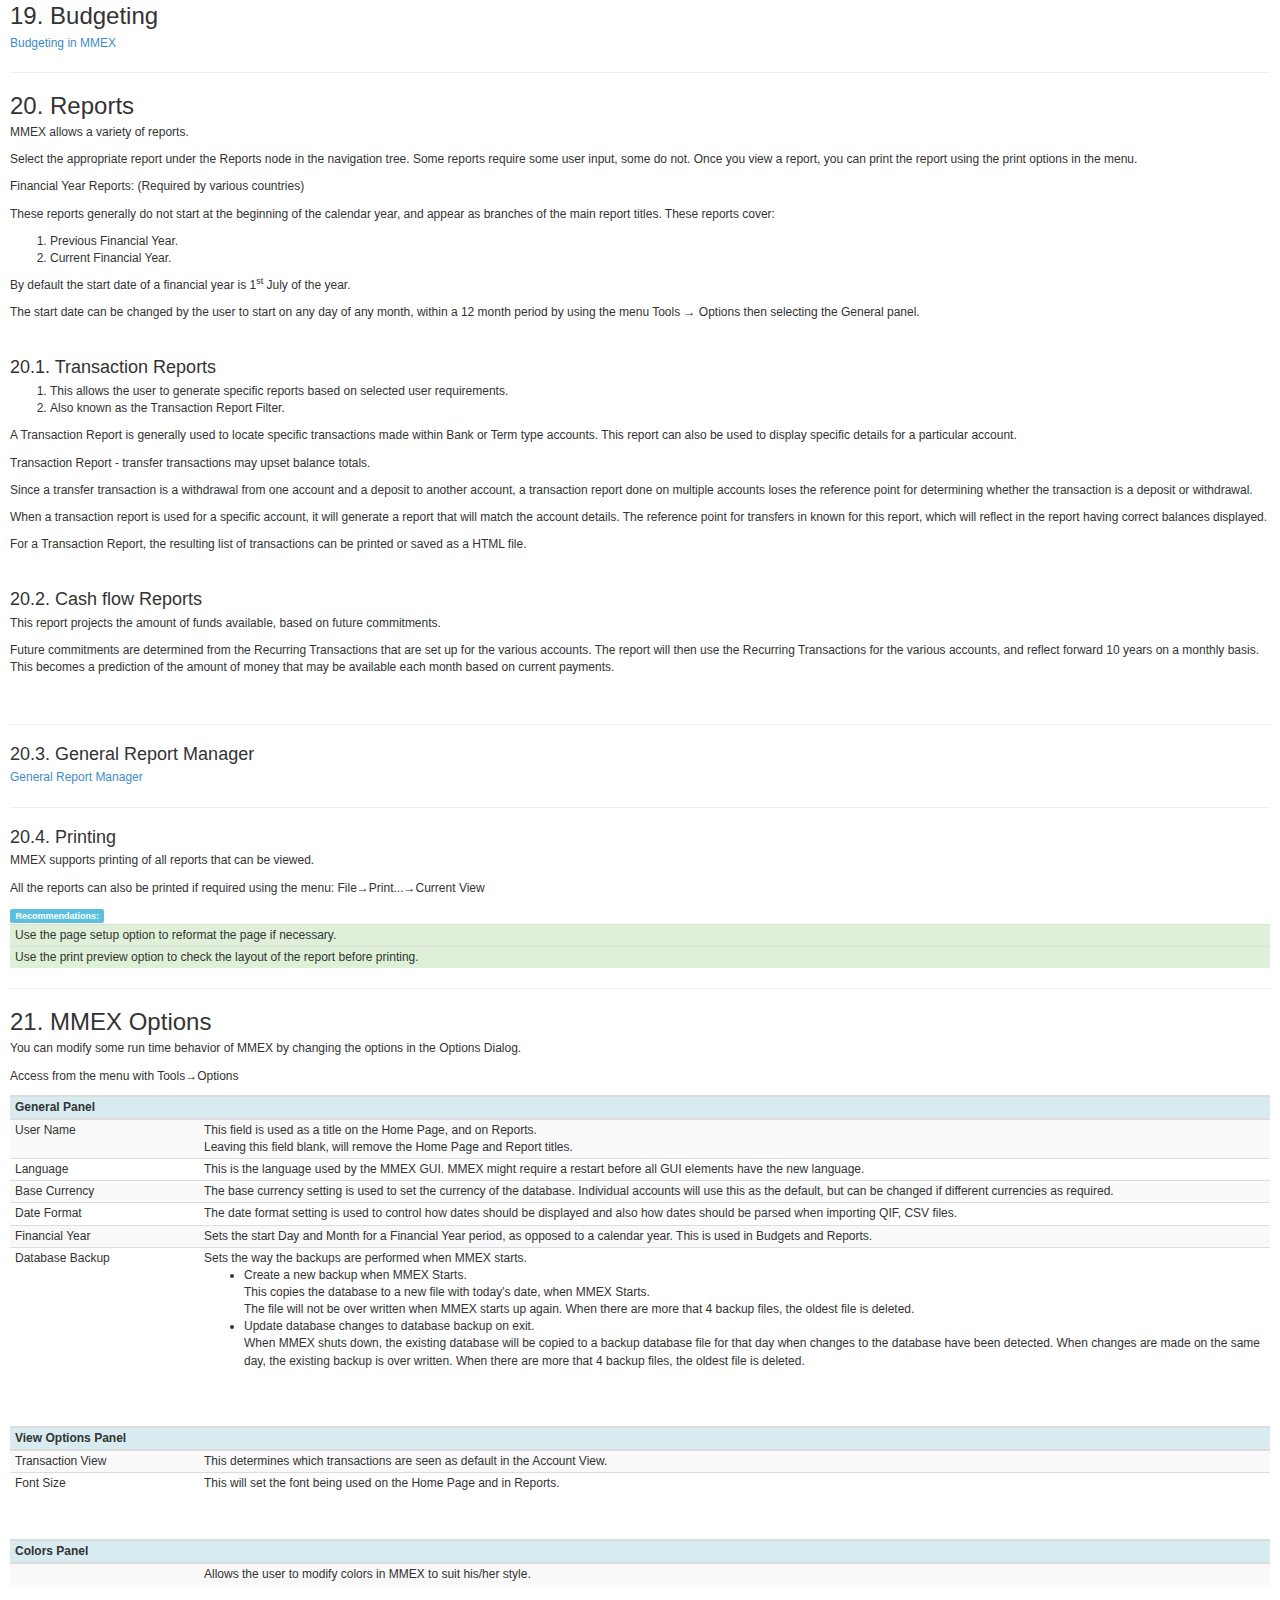
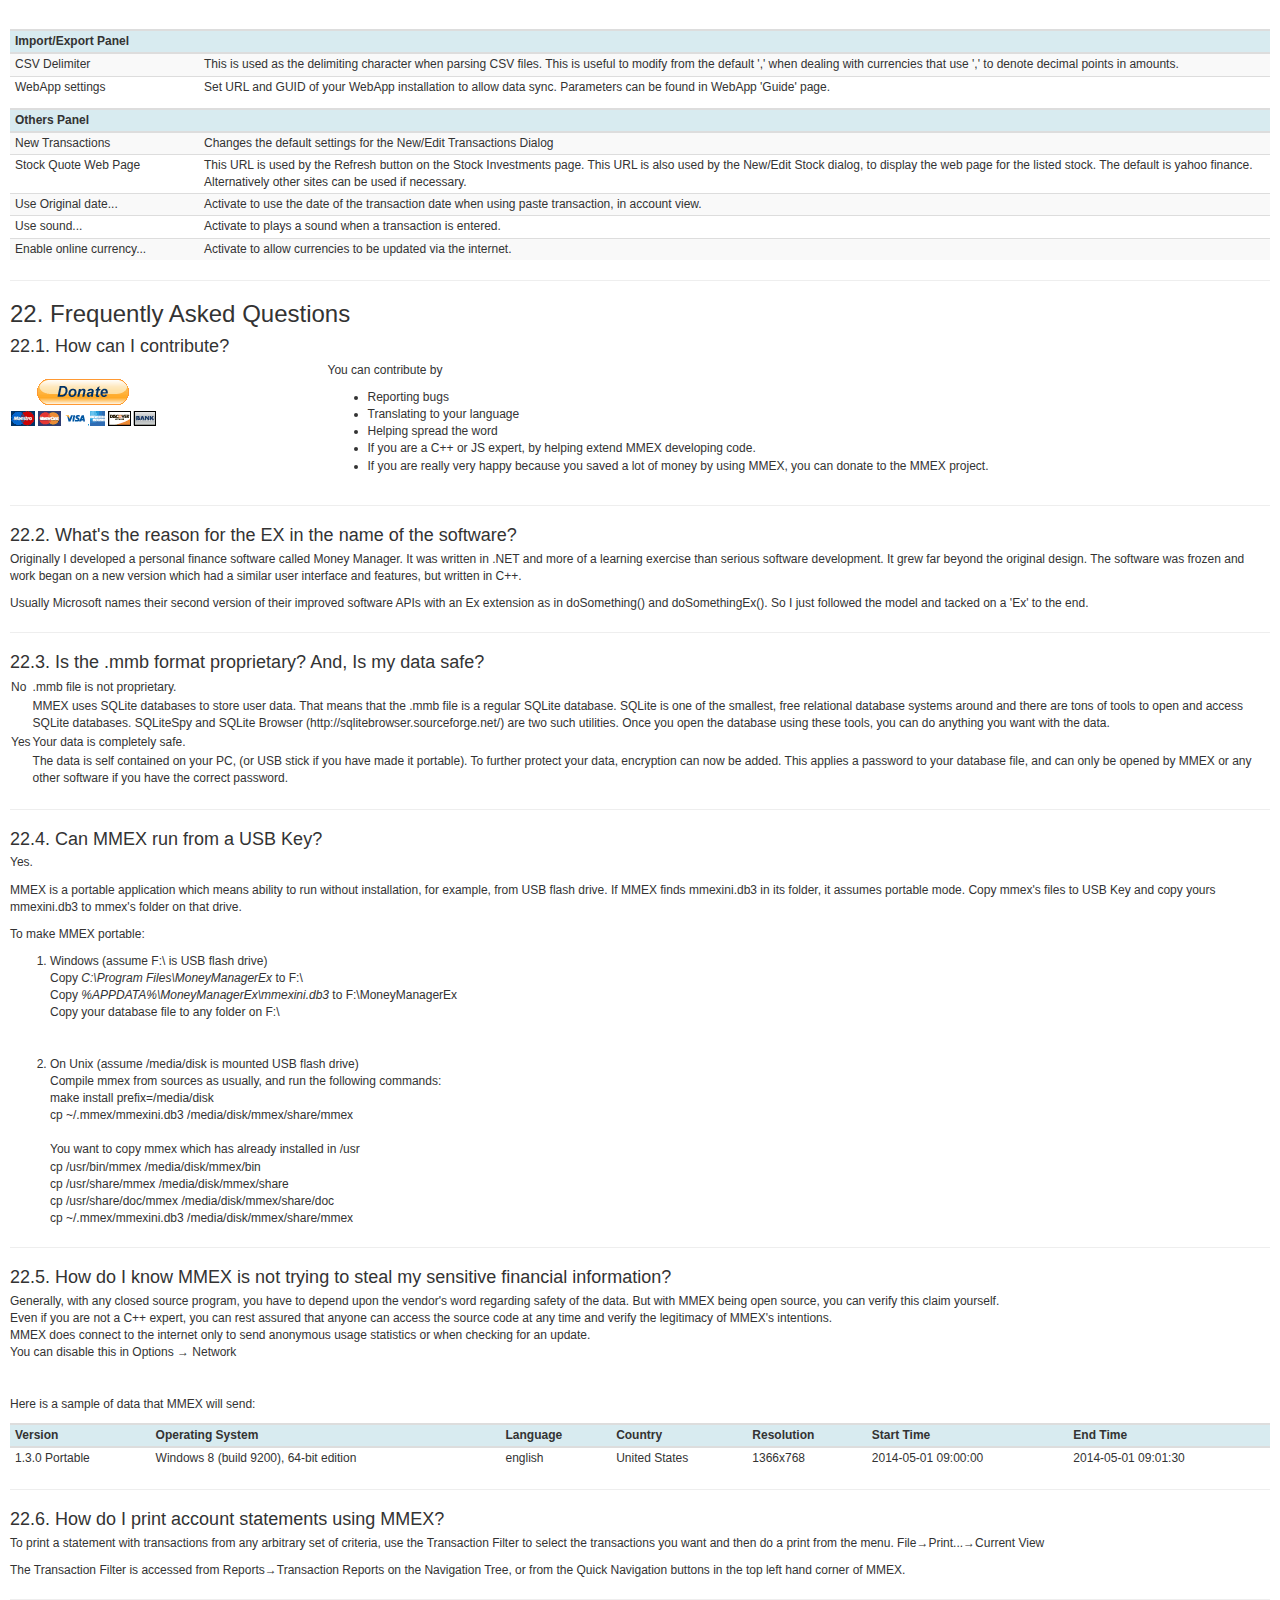
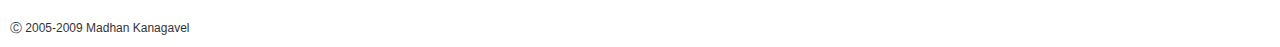
==== commit f646c9bb: "master.css added" ====
--- a/index.html
+++ b/index.html
@@ -4,7 +4,7 @@
     <meta charset="UTF-8">
 
     <title>Money Manager Ex User Manual</title>
-    <link href="../res/master.css" rel="stylesheet" type="text/css">
+    <link href="master.css" rel="stylesheet" type="text/css">
     <script src="js/translator.js"></script>
     <script src="js/translations.js"></script>
     <script src="js/toc.js"></script>
--- a/master.css
+++ b/master.css
@@ -0,0 +1,1034 @@
+/*! normalize.css v2.1.3 | MIT License | git.io/normalize */
+/*! Bootstrap v3.0.3 | Licensed under http://www.apache.org/licenses/LICENSE-2.0 | github.com/twbs/bootstrap */
+/*
+Master CSS
+
+Is based on Bootstrap 3.0.x CSS framework. You may refer to official
+Bootstrap documentation for HTML/CSS markup examples: http://getbootstrap.com/css/
+
+WARNING!!! In order to reduce the CSS file size majority of Bootstrap styles were removed.
+
+What IS left and CAN be used:
+- Typography, http://getbootstrap.com/css/#type
+- Tables, http://getbootstrap.com/css/#tables
+- Grid system ["col-xs-*" size ONLY], http://getbootstrap.com/css/#grid
+- Labels, http://getbootstrap.com/components/#labels
+- Badges, http://getbootstrap.com/components/#badges
+- Helper classes, http://getbootstrap.com/css/#helper-classes
+
+These Bootstrap parts are REMOVED and NOT available for use:
+Forms, Buttons, Responsive utilities, Glyphicons, Dropdowns, Control groups, Navs & Navbar,
+Breadcrumbs, Pagination, Jumbotron, Thumbnails, Progress bars, Media objects, Panels, Wells,
+Transitions, Modals, Togglable tabs, Tooltips, Popovers, Alerts, Collapse, Carousel
+*/
+
+
+/* Normalize */
+
+html {
+  font-family: sans-serif;
+  -webkit-text-size-adjust: 100%;
+      -ms-text-size-adjust: 100%;
+}
+
+body {
+  margin: 10px;
+}
+
+a {
+  background: transparent;
+}
+
+a:focus {
+  outline: thin dotted;
+}
+
+a:active,
+a:hover {
+  outline: 0;
+}
+
+h1 {
+  margin: 0.67em 0;
+  font-size: 2em;
+}
+
+b,
+strong {
+  font-weight: bold;
+}
+
+hr {
+  height: 0;
+  -moz-box-sizing: content-box;
+       box-sizing: content-box;
+}
+
+small {
+  font-size: 80%;
+}
+
+sub,
+sup {
+  position: relative;
+  font-size: 75%;
+  line-height: 0;
+  vertical-align: baseline;
+}
+
+sup {
+  top: -0.5em;
+}
+
+sub {
+  bottom: -0.25em;
+}
+
+img {
+  border: 0;
+}
+
+svg:not(:root) {
+  overflow: hidden;
+}
+
+figure {
+  margin: 0;
+}
+
+table {
+  border-collapse: collapse;
+  border-spacing: 0;
+}
+
+*,
+*:before,
+*:after {
+  -webkit-box-sizing: border-box;
+     -moz-box-sizing: border-box;
+          box-sizing: border-box;
+}
+
+html {
+  font-size: 62.5%;
+  -webkit-tap-highlight-color: rgba(0, 0, 0, 0);
+}
+
+body {
+  font-family: "Helvetica Neue", Helvetica, Arial, sans-serif;
+  font-size: 12px;
+  line-height: 1.428571429;
+  color: #333333;
+  background-color: #ffffff;
+}
+
+
+a {
+  color: #428bca;
+  text-decoration: none;
+}
+
+a:hover,
+a:focus {
+  color: #2a6496;
+  text-decoration: underline;
+}
+
+a:focus {
+  outline: thin dotted;
+  outline: 5px auto -webkit-focus-ring-color;
+  outline-offset: -2px;
+}
+
+img {
+  vertical-align: middle;
+}
+
+
+hr {
+  margin-top: 20px;
+  margin-bottom: 20px;
+  border: 0;
+  border-top: 1px solid #eeeeee;
+}
+
+
+/* Typography */
+
+h1,
+h2,
+h3,
+h4,
+h5,
+h6,
+.h1,
+.h2,
+.h3,
+.h4,
+.h5,
+.h6 {
+  font-family: "Helvetica Neue", Helvetica, Arial, sans-serif;
+  font-weight: 500;
+  line-height: 1.1;
+  color: inherit;
+}
+
+h1 small,
+h2 small,
+h3 small,
+h4 small,
+h5 small,
+h6 small,
+.h1 small,
+.h2 small,
+.h3 small,
+.h4 small,
+.h5 small,
+.h6 small,
+h1 .small,
+h2 .small,
+h3 .small,
+h4 .small,
+h5 .small,
+h6 .small,
+.h1 .small,
+.h2 .small,
+.h3 .small,
+.h4 .small,
+.h5 .small,
+.h6 .small {
+  font-weight: normal;
+  line-height: 1;
+  color: #999999;
+}
+
+h1,
+h2,
+h3 {
+  margin-top: 10px;
+  margin-bottom: 5px;
+}
+
+h1 small,
+h2 small,
+h3 small,
+h1 .small,
+h2 .small,
+h3 .small {
+  font-size: 65%;
+}
+
+h4,
+h5,
+h6 {
+  margin-top: 5px;
+  margin-bottom: 3px;
+}
+
+h4 small,
+h5 small,
+h6 small,
+h4 .small,
+h5 .small,
+h6 .small {
+  font-size: 75%;
+}
+
+h1,
+.h1 {
+  font-size: 30px;
+}
+
+h2,
+.h2 {
+  font-size: 24px;
+}
+
+h3,
+.h3 {
+  font-size: 18px;
+}
+
+h4,
+.h4 {
+  font-size: 14px;
+}
+
+h5,
+.h5 {
+  font-size: 12px;
+}
+
+h6,
+.h6 {
+  font-size: 12px;
+}
+
+p {
+  margin: 0 0 10px;
+}
+
+.lead {
+  margin-bottom: 20px;
+  font-size: 14px;
+  font-weight: 200;
+  line-height: 1.4;
+}
+
+small,
+.small {
+  font-size: 85%;
+}
+
+
+.text-muted {
+  color: #999999;
+}
+
+.text-primary {
+  color: #428bca;
+}
+
+.text-primary:hover {
+  color: #3071a9;
+}
+
+.text-warning {
+  color: #8a6d3b;
+}
+
+.text-warning:hover {
+  color: #66512c;
+}
+
+.text-danger {
+  color: #a94442;
+}
+
+.text-danger:hover {
+  color: #843534;
+}
+
+.text-success {
+  color: #3c763d;
+}
+
+.text-success:hover {
+  color: #2b542c;
+}
+
+.text-info {
+  color: #31708f;
+}
+
+.text-info:hover {
+  color: #245269;
+}
+
+.text-left {
+  text-align: left;
+}
+
+.text-right {
+  text-align: right;
+}
+
+.text-center {
+  text-align: center;
+}
+
+ul,
+ol {
+  margin-top: 0;
+  margin-bottom: 10px;
+}
+
+ul ul,
+ol ul,
+ul ol,
+ol ol {
+  margin-bottom: 0;
+}
+
+.page-header {
+  padding-bottom: 9px;
+  margin: 40px 0 20px;
+  border-bottom: 1px solid #eeeeee;
+}
+
+
+/* Grid system */
+
+.container {
+  padding-right: 5px;
+  padding-left: 5px;
+  margin-right: auto;
+  margin-left: auto;
+}
+
+.container:before,
+.container:after {
+  display: table;
+  content: " ";
+}
+
+.container:after {
+  clear: both;
+}
+
+.container:before,
+.container:after {
+  display: table;
+  content: " ";
+}
+
+.container:after {
+  clear: both;
+}
+
+/*
+@media (min-width: 768px) {
+  .container {
+    width: 750px;
+  }
+}
+
+@media (min-width: 992px) {
+  .container {
+    width: 970px;
+  }
+}
+
+@media (min-width: 1200px) {
+  .container {
+    width: 1170px;
+  }
+}
+*/
+
+.row {
+  margin-right: -5px;
+  margin-left: -5px;
+}
+
+.row:before,
+.row:after {
+  display: table;
+  content: " ";
+}
+
+.row:after {
+  clear: both;
+}
+
+.row:before,
+.row:after {
+  display: table;
+  content: " ";
+}
+
+.row:after {
+  clear: both;
+}
+
+.col-xs-1,
+.col-xs-2,
+.col-xs-3,
+.col-xs-4,
+.col-xs-5,
+.col-xs-6,
+.col-xs-7,
+.col-xs-8,
+.col-xs-9,
+.col-xs-10,
+.col-xs-11,
+.col-xs-12 {
+  position: relative;
+  min-height: 1px;
+  padding-right: 5px;
+  padding-left: 5px;
+}
+
+.col-xs-1,
+.col-xs-2,
+.col-xs-3,
+.col-xs-4,
+.col-xs-5,
+.col-xs-6,
+.col-xs-7,
+.col-xs-8,
+.col-xs-9,
+.col-xs-10,
+.col-xs-11,
+.col-xs-12 {
+  float: left;
+}
+
+.col-xs-12 {
+  width: 100%;
+}
+
+.col-xs-11 {
+  width: 91.66666666666666%;
+}
+
+.col-xs-10 {
+  width: 83.33333333333334%;
+}
+
+.col-xs-9 {
+  width: 75%;
+}
+
+.col-xs-8 {
+  width: 66.66666666666666%;
+}
+
+.col-xs-7 {
+  width: 58.333333333333336%;
+}
+
+.col-xs-6 {
+  width: 50%;
+}
+
+.col-xs-5 {
+  width: 41.66666666666667%;
+}
+
+.col-xs-4 {
+  width: 33.33333333333333%;
+}
+
+.col-xs-3 {
+  width: 25%;
+}
+
+.col-xs-2 {
+  width: 16.666666666666664%;
+}
+
+.col-xs-1 {
+  width: 8.333333333333332%;
+}
+
+.col-xs-pull-12 {
+  right: 100%;
+}
+
+.col-xs-pull-11 {
+  right: 91.66666666666666%;
+}
+
+.col-xs-pull-10 {
+  right: 83.33333333333334%;
+}
+
+.col-xs-pull-9 {
+  right: 75%;
+}
+
+.col-xs-pull-8 {
+  right: 66.66666666666666%;
+}
+
+.col-xs-pull-7 {
+  right: 58.333333333333336%;
+}
+
+.col-xs-pull-6 {
+  right: 50%;
+}
+
+.col-xs-pull-5 {
+  right: 41.66666666666667%;
+}
+
+.col-xs-pull-4 {
+  right: 33.33333333333333%;
+}
+
+.col-xs-pull-3 {
+  right: 25%;
+}
+
+.col-xs-pull-2 {
+  right: 16.666666666666664%;
+}
+
+.col-xs-pull-1 {
+  right: 8.333333333333332%;
+}
+
+.col-xs-pull-0 {
+  right: 0;
+}
+
+.col-xs-push-12 {
+  left: 100%;
+}
+
+.col-xs-push-11 {
+  left: 91.66666666666666%;
+}
+
+.col-xs-push-10 {
+  left: 83.33333333333334%;
+}
+
+.col-xs-push-9 {
+  left: 75%;
+}
+
+.col-xs-push-8 {
+  left: 66.66666666666666%;
+}
+
+.col-xs-push-7 {
+  left: 58.333333333333336%;
+}
+
+.col-xs-push-6 {
+  left: 50%;
+}
+
+.col-xs-push-5 {
+  left: 41.66666666666667%;
+}
+
+.col-xs-push-4 {
+  left: 33.33333333333333%;
+}
+
+.col-xs-push-3 {
+  left: 25%;
+}
+
+.col-xs-push-2 {
+  left: 16.666666666666664%;
+}
+
+.col-xs-push-1 {
+  left: 8.333333333333332%;
+}
+
+.col-xs-push-0 {
+  left: 0;
+}
+
+.col-xs-offset-12 {
+  margin-left: 100%;
+}
+
+.col-xs-offset-11 {
+  margin-left: 91.66666666666666%;
+}
+
+.col-xs-offset-10 {
+  margin-left: 83.33333333333334%;
+}
+
+.col-xs-offset-9 {
+  margin-left: 75%;
+}
+
+.col-xs-offset-8 {
+  margin-left: 66.66666666666666%;
+}
+
+.col-xs-offset-7 {
+  margin-left: 58.333333333333336%;
+}
+
+.col-xs-offset-6 {
+  margin-left: 50%;
+}
+
+.col-xs-offset-5 {
+  margin-left: 41.66666666666667%;
+}
+
+.col-xs-offset-4 {
+  margin-left: 33.33333333333333%;
+}
+
+.col-xs-offset-3 {
+  margin-left: 25%;
+}
+
+.col-xs-offset-2 {
+  margin-left: 16.666666666666664%;
+}
+
+.col-xs-offset-1 {
+  margin-left: 8.333333333333332%;
+}
+
+.col-xs-offset-0 {
+  margin-left: 0;
+}
+
+
+/* Tables */
+
+table {
+  max-width: 100%;
+  background-color: transparent;
+}
+
+th {
+  text-align: left;
+}
+
+.table {
+  width: 100%;
+  margin-bottom: 10px;
+}
+
+.table > thead > tr > th,
+.table > tbody > tr > th,
+.table > tfoot > tr > th,
+.table > thead > tr > td,
+.table > tbody > tr > td,
+.table > tfoot > tr > td {
+  padding: 2px;
+  padding-left: 5px;
+  padding-right: 5px;
+  line-height: 1.428571429;
+  vertical-align: top;
+  border-top: 1px solid #dddddd;
+}
+
+.table > thead > tr > th {
+  vertical-align: bottom;
+  border-top: 2px solid #dddddd!important;
+  border-bottom: 2px solid #dddddd!important;
+  background-color: #d8ebf0;
+}
+
+.table > caption + thead > tr:first-child > th,
+.table > colgroup + thead > tr:first-child > th,
+.table > thead:first-child > tr:first-child > th,
+.table > caption + thead > tr:first-child > td,
+.table > colgroup + thead > tr:first-child > td,
+.table > thead:first-child > tr:first-child > td {
+  border-top: 0;
+}
+
+.table > tbody + tbody {
+  border-top: 2px solid #dddddd;
+}
+
+.table .table {
+  background-color: #ffffff;
+}
+
+.table-condensed > thead > tr > th,
+.table-condensed > tbody > tr > th,
+.table-condensed > tfoot > tr > th,
+.table-condensed > thead > tr > td,
+.table-condensed > tbody > tr > td,
+.table-condensed > tfoot > tr > td {
+  padding: 3px;
+}
+
+.table-bordered {
+  border: 1px solid #dddddd;
+}
+
+.table-bordered > thead > tr > th,
+.table-bordered > tbody > tr > th,
+.table-bordered > tfoot > tr > th,
+.table-bordered > thead > tr > td,
+.table-bordered > tbody > tr > td,
+.table-bordered > tfoot > tr > td {
+  border: 1px solid #dddddd;
+}
+
+.table-bordered > thead > tr > th,
+.table-bordered > thead > tr > td {
+  border-bottom-width: 2px;
+}
+
+.table-striped > tbody > tr:nth-child(odd) > td,
+.table-striped > tbody > tr:nth-child(odd) > th {
+  background-color: #f9f9f9;
+}
+
+.table-hover > tbody > tr:hover > td,
+.table-hover > tbody > tr:hover > th {
+  background-color: #f5f5f5;
+}
+
+table col[class*="col-"] {
+  position: static;
+  display: table-column;
+  float: none;
+}
+
+table td[class*="col-"],
+table th[class*="col-"] {
+  display: table-cell;
+  float: none;
+}
+
+.table > thead > tr > .active,
+.table > tbody > tr > .active,
+.table > tfoot > tr > .active,
+.table > thead > .active > td,
+.table > tbody > .active > td,
+.table > tfoot > .active > td,
+.table > thead > .active > th,
+.table > tbody > .active > th,
+.table > tfoot > .active > th {
+  background-color: #f5f5f5;
+}
+
+.table-hover > tbody > tr > .active:hover,
+.table-hover > tbody > .active:hover > td,
+.table-hover > tbody > .active:hover > th {
+  background-color: #e8e8e8;
+}
+
+.table > thead > tr > .success,
+.table > tbody > tr > .success,
+.table > tfoot > tr > .success,
+.table > thead > .success > td,
+.table > tbody > .success > td,
+.table > tfoot > .success > td,
+.table > thead > .success > th,
+.table > tbody > .success > th,
+.table > tfoot > .success > th {
+  background-color: #dff0d8;
+}
+
+.table-hover > tbody > tr > .success:hover,
+.table-hover > tbody > .success:hover > td,
+.table-hover > tbody > .success:hover > th {
+  background-color: #d0e9c6;
+}
+
+.table > thead > tr > .danger,
+.table > tbody > tr > .danger,
+.table > tfoot > tr > .danger,
+.table > thead > .danger > td,
+.table > tbody > .danger > td,
+.table > tfoot > .danger > td,
+.table > thead > .danger > th,
+.table > tbody > .danger > th,
+.table > tfoot > .danger > th {
+  background-color: #f2dede;
+}
+
+.table-hover > tbody > tr > .danger:hover,
+.table-hover > tbody > .danger:hover > td,
+.table-hover > tbody > .danger:hover > th {
+  background-color: #ebcccc;
+}
+
+.table > thead > tr > .warning,
+.table > tbody > tr > .warning,
+.table > tfoot > tr > .warning,
+.table > thead > .warning > td,
+.table > tbody > .warning > td,
+.table > tfoot > .warning > td,
+.table > thead > .warning > th,
+.table > tbody > .warning > th,
+.table > tfoot > .warning > th {
+  background-color: #fcf8e3;
+}
+
+.table-hover > tbody > tr > .warning:hover,
+.table-hover > tbody > .warning:hover > td,
+.table-hover > tbody > .warning:hover > th {
+  background-color: #faf2cc;
+}
+
+.table > thead > tr > .total,
+.table > tbody > tr > .total,
+.table > tfoot > tr > .total,
+.table > thead > .total > td,
+.table > tbody > .total > td,
+.table > tfoot > .total > td,
+.table > thead > .total > th,
+.table > tbody > .total > th,
+.table > tfoot > .total > th {
+  background-color: #fcf8e3!important;
+  font-weight: bold;
+}
+
+.table-hover > tbody > tr > .total:hover,
+.table-hover > tbody > .total:hover > td,
+.table-hover > tbody > .total:hover > th {
+  background-color: #faf2cc!important;
+  font-weight: bold;
+}
+
+/* Labels */
+
+.label {
+  display: inline;
+  padding: .2em .6em .3em;
+  font-size: 75%;
+  font-weight: bold;
+  line-height: 1;
+  color: #ffffff;
+  text-align: center;
+  white-space: nowrap;
+  vertical-align: baseline;
+  border-radius: .25em;
+}
+
+.label[href]:hover,
+.label[href]:focus {
+  color: #ffffff;
+  text-decoration: none;
+  cursor: pointer;
+}
+
+.label:empty {
+  display: none;
+}
+
+.btn .label {
+  position: relative;
+  top: -1px;
+}
+
+.label-default {
+  background-color: #999999;
+}
+
+.label-default[href]:hover,
+.label-default[href]:focus {
+  background-color: #808080;
+}
+
+.label-primary {
+  background-color: #428bca;
+}
+
+.label-primary[href]:hover,
+.label-primary[href]:focus {
+  background-color: #3071a9;
+}
+
+.label-success {
+  background-color: #5cb85c;
+}
+
+.label-success[href]:hover,
+.label-success[href]:focus {
+  background-color: #449d44;
+}
+
+.label-info {
+  background-color: #5bc0de;
+}
+
+.label-info[href]:hover,
+.label-info[href]:focus {
+  background-color: #31b0d5;
+}
+
+.label-warning {
+  background-color: #f0ad4e;
+}
+
+.label-warning[href]:hover,
+.label-warning[href]:focus {
+  background-color: #ec971f;
+}
+
+.label-danger {
+  background-color: #d9534f;
+}
+
+.label-danger[href]:hover,
+.label-danger[href]:focus {
+  background-color: #c9302c;
+}
+
+/* Badges */
+
+.badge {
+  display: inline-block;
+  min-width: 10px;
+  padding: 3px 7px;
+  font-size: 12px;
+  font-weight: bold;
+  line-height: 1;
+  color: #ffffff;
+  text-align: center;
+  white-space: nowrap;
+  vertical-align: baseline;
+  background-color: #999999;
+  border-radius: 10px;
+}
+
+.badge:empty {
+  display: none;
+}
+
+a.badge:hover,
+a.badge:focus {
+  color: #ffffff;
+  text-decoration: none;
+  cursor: pointer;
+}
+
+
+/* Helper classes */
+
+.clearfix:before,
+.clearfix:after {
+  display: table;
+  content: " ";
+}
+
+.clearfix:after {
+  clear: both;
+}
+
+.center-block {
+  display: block;
+  margin-right: auto;
+  margin-left: auto;
+}
+
+.pull-right {
+  float: right !important;
+}
+
+.pull-left {
+  float: left !important;
+}
+
+.hide {
+  display: none !important;
+}
+
+.show {
+  display: block !important;
+}
+
+.invisible {
+  visibility: hidden;
+}
+
+.text-hide {
+  font: 0/0 a;
+  color: transparent;
+  text-shadow: none;
+  background-color: transparent;
+  border: 0;
+}
+
+.hidden {
+  display: none !important;
+  visibility: hidden !important;
+}
+
+.affix {
+  position: fixed;
+}